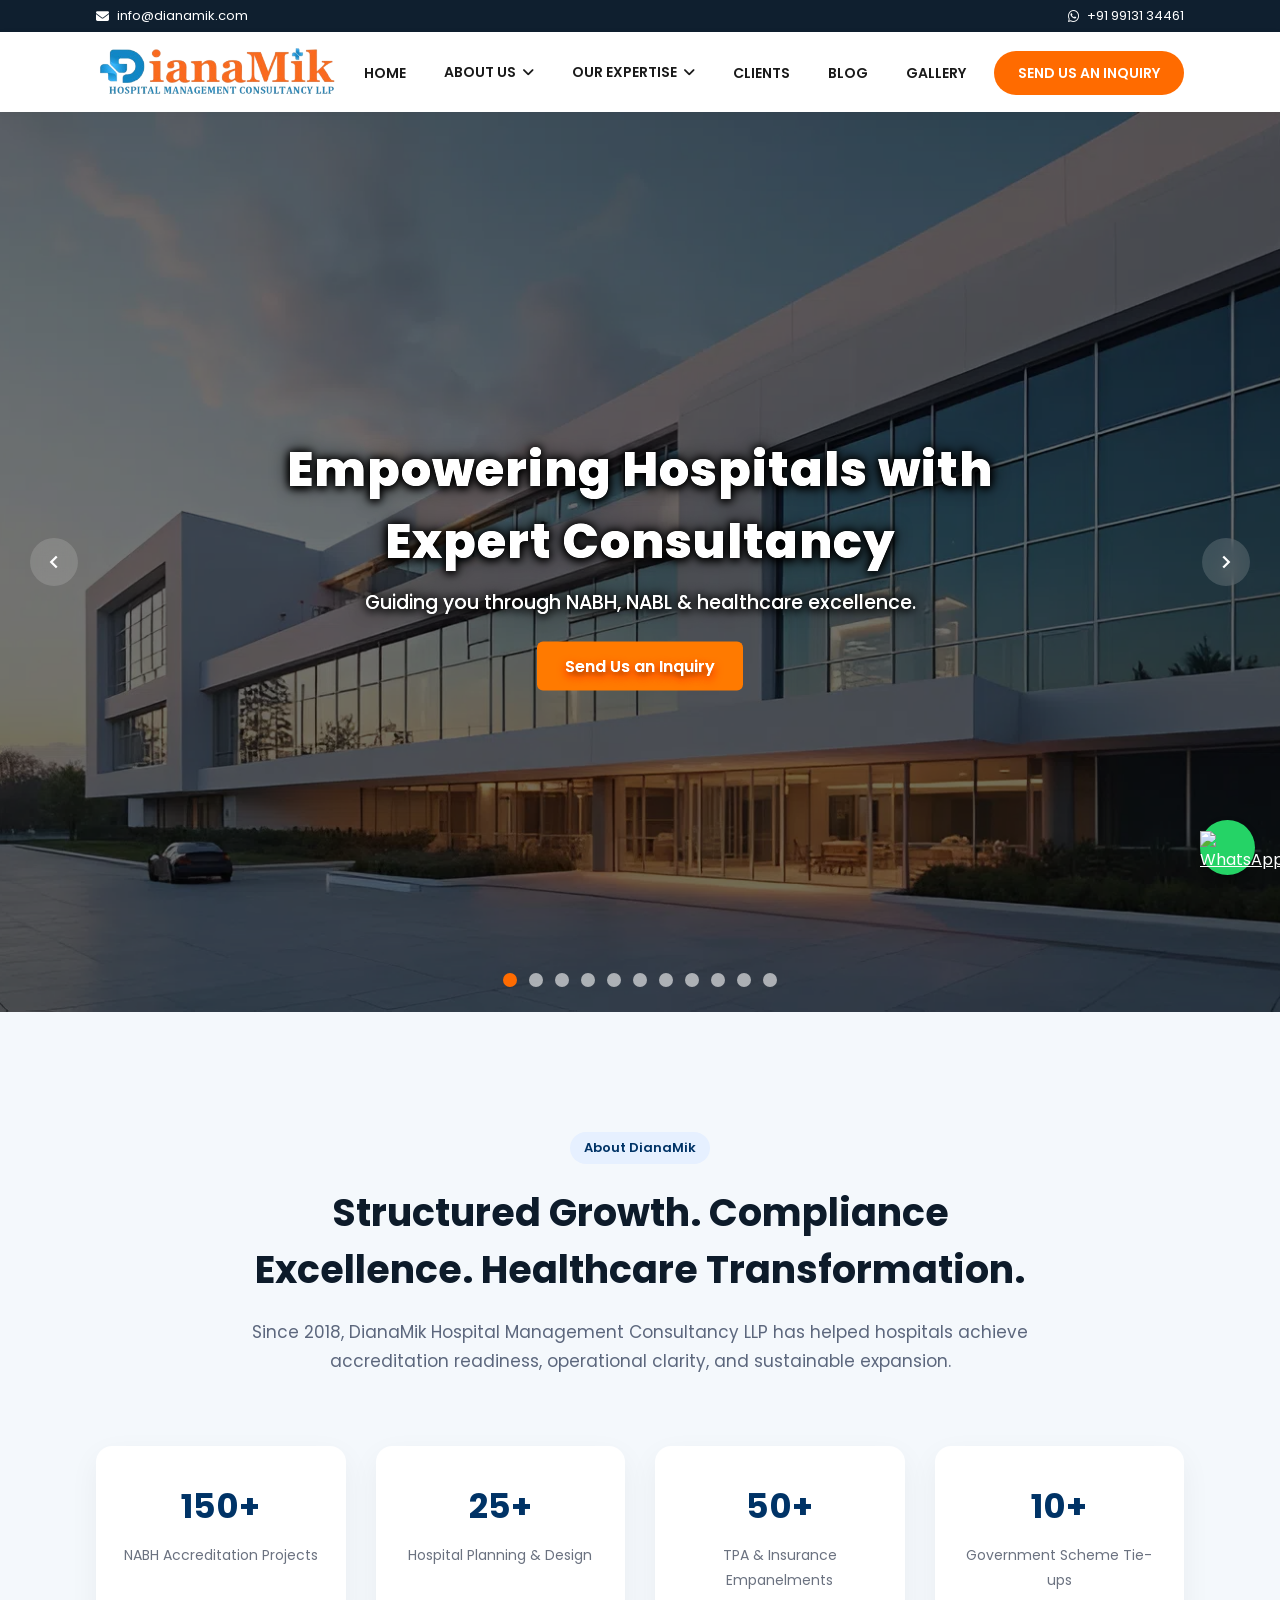
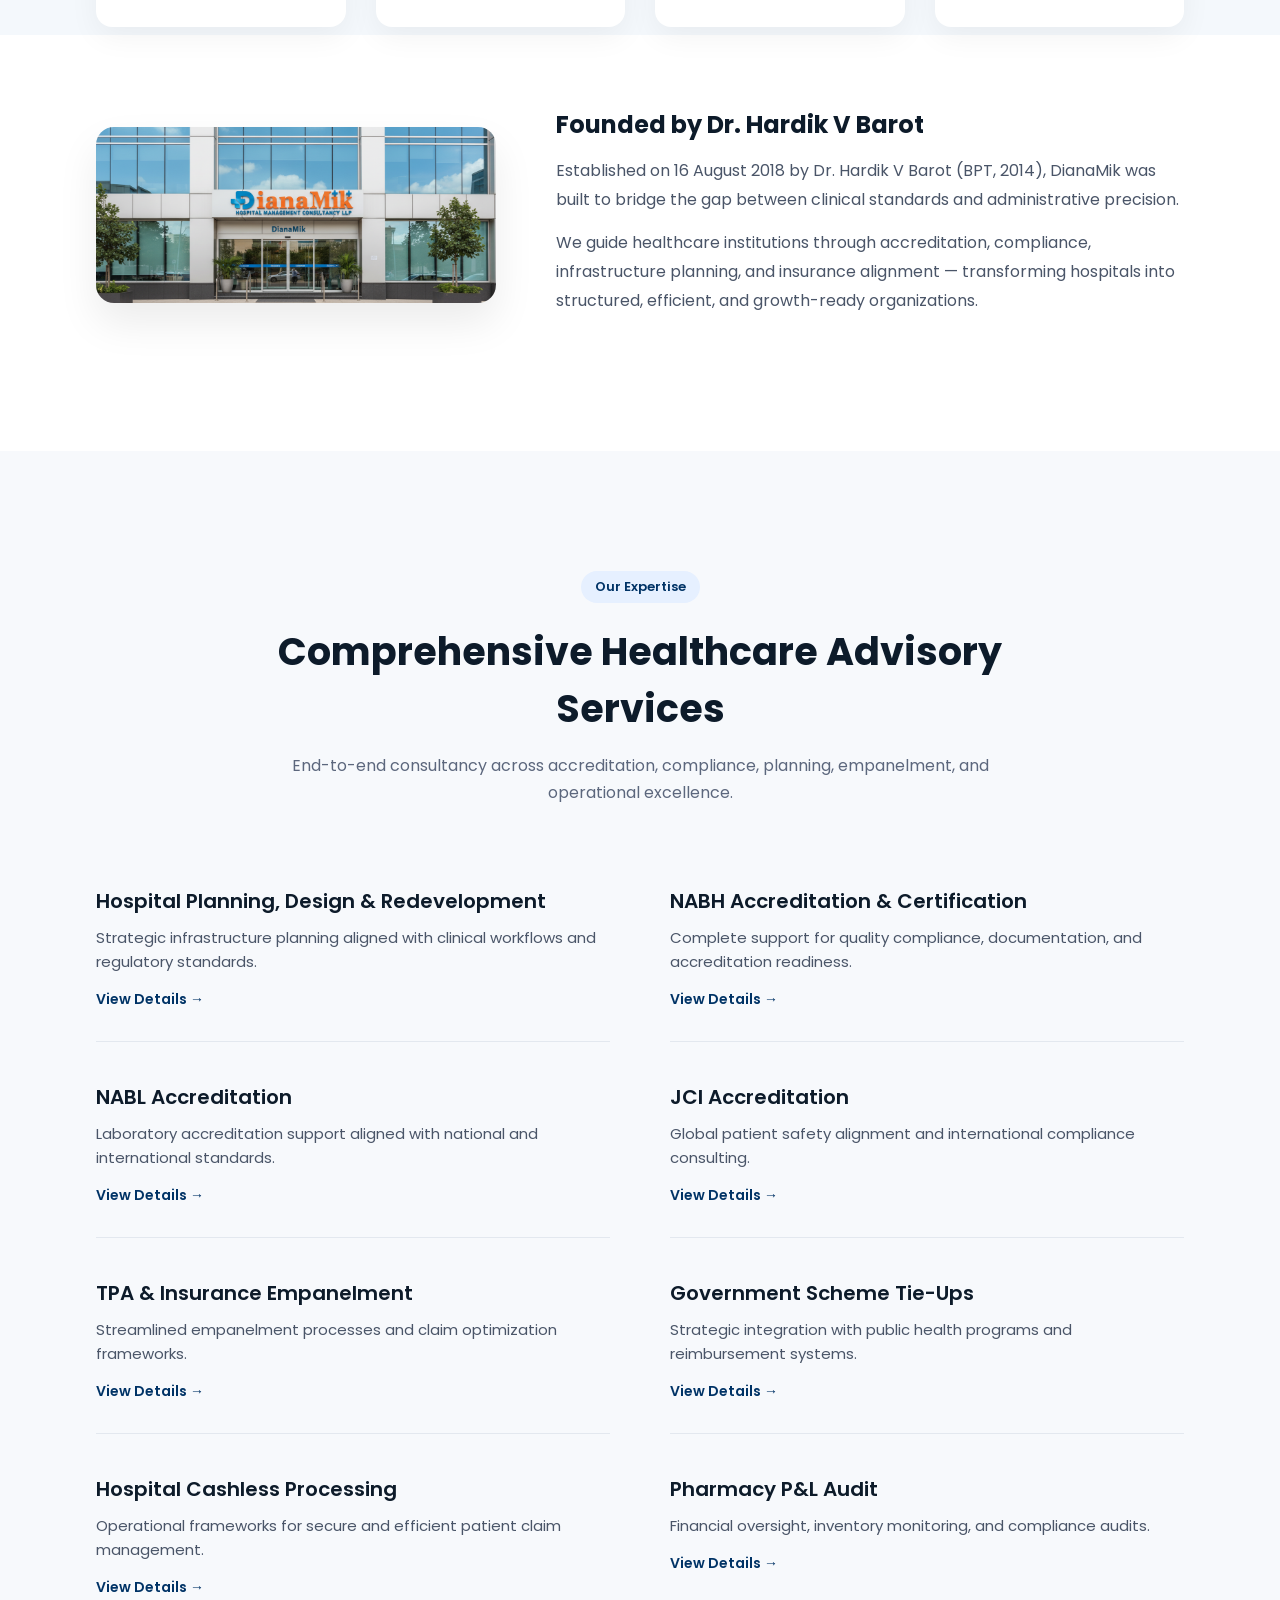
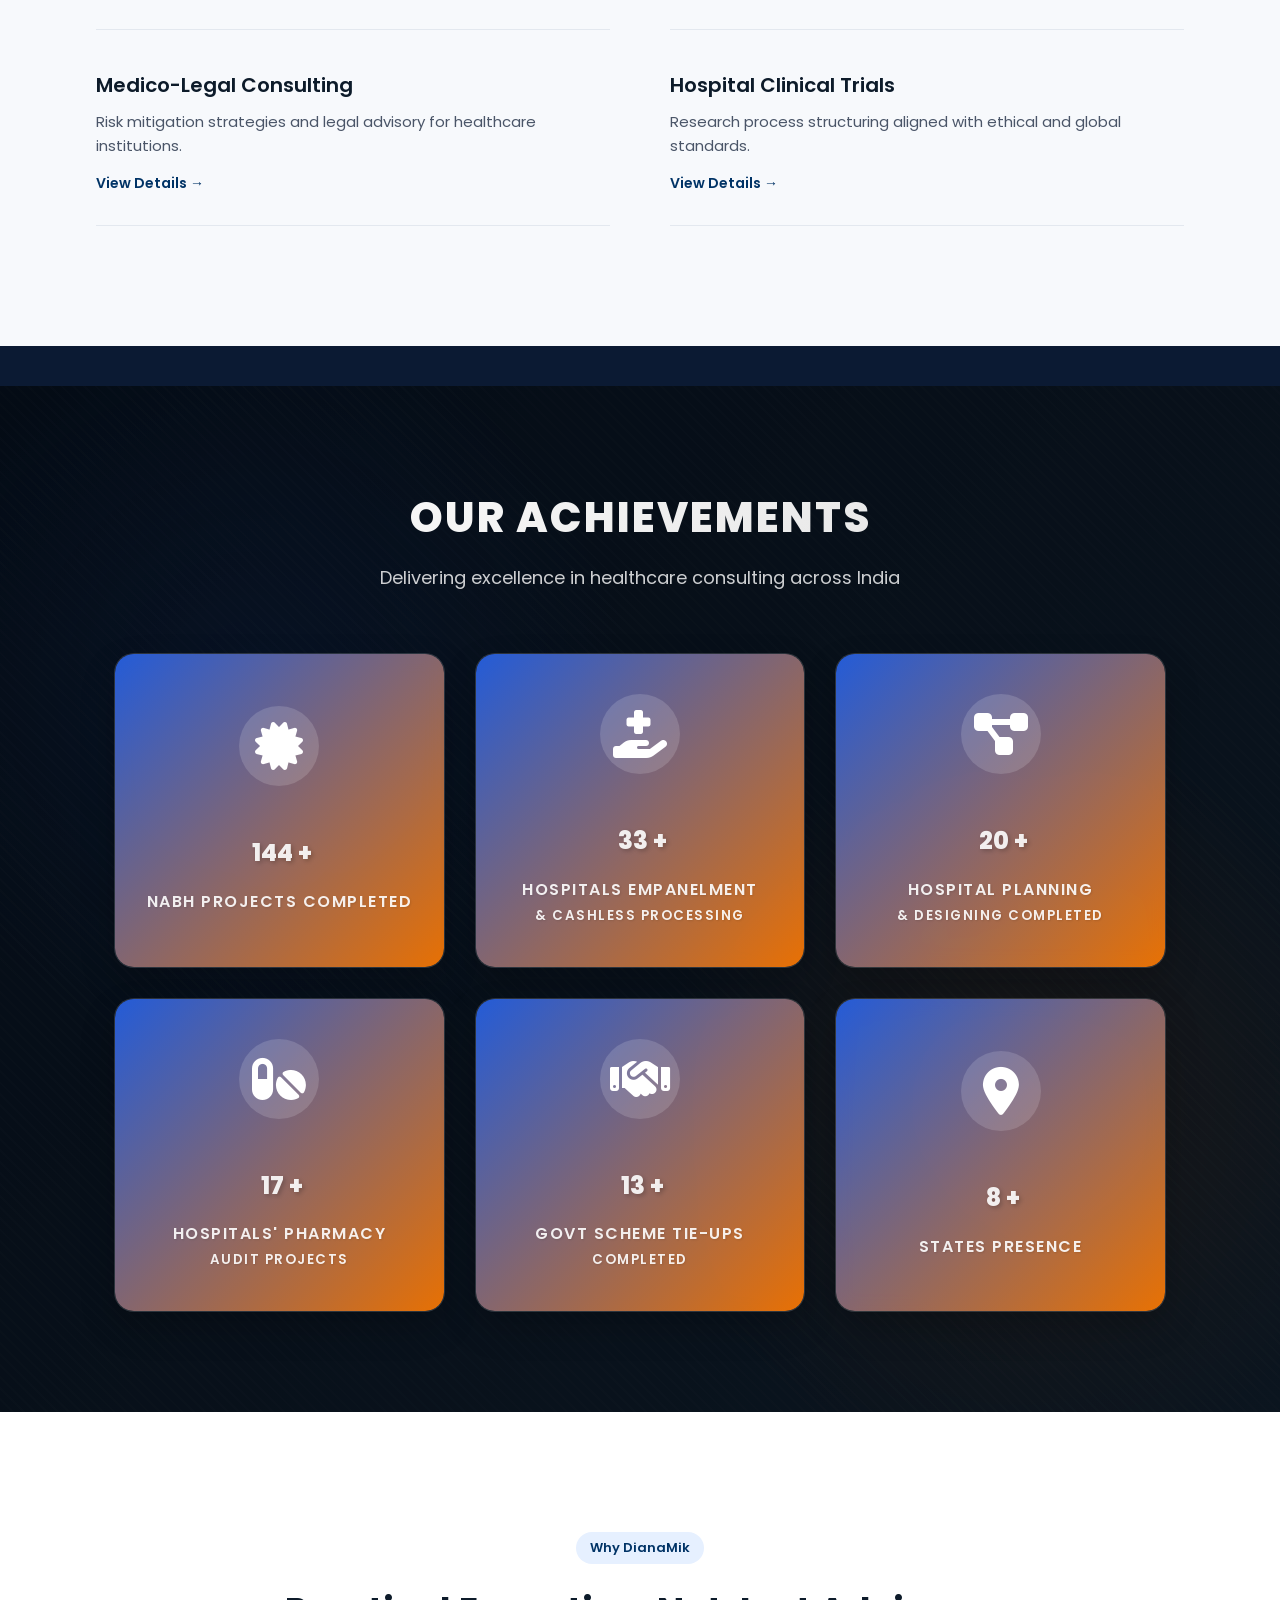
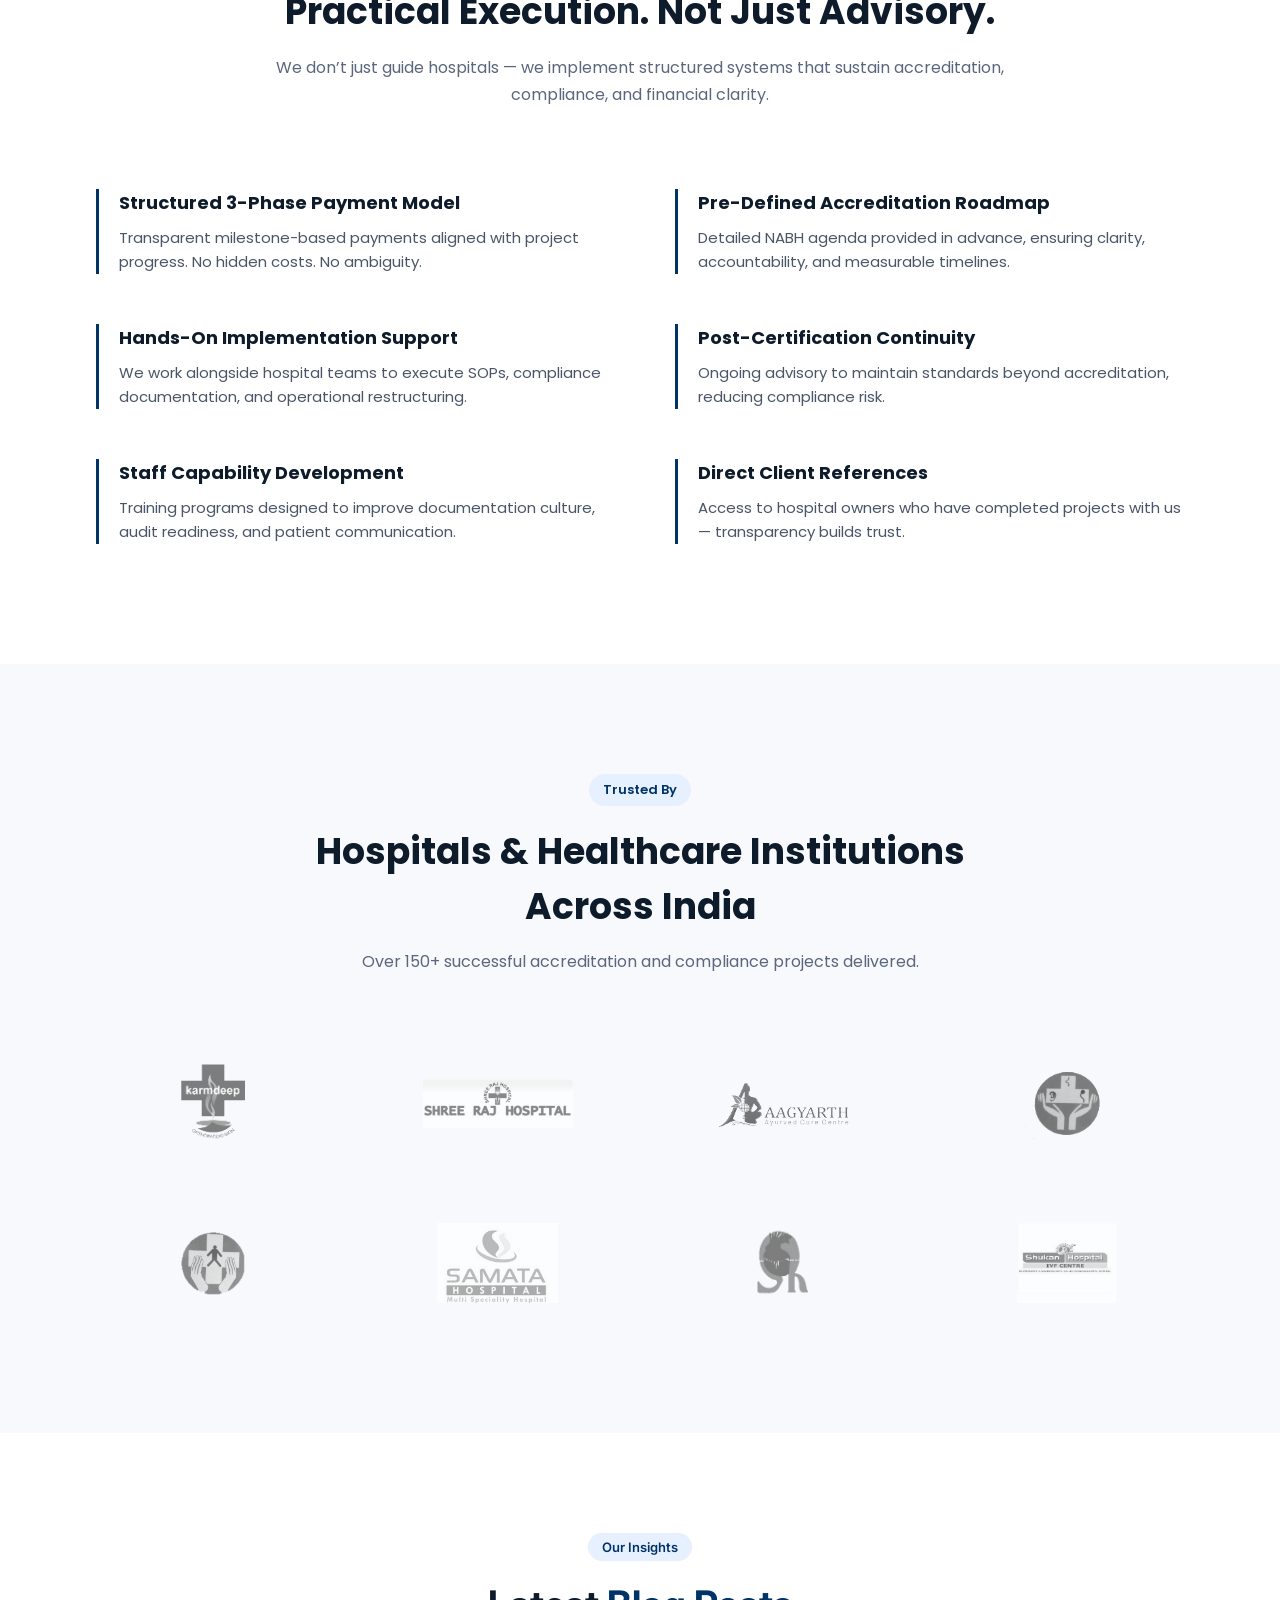
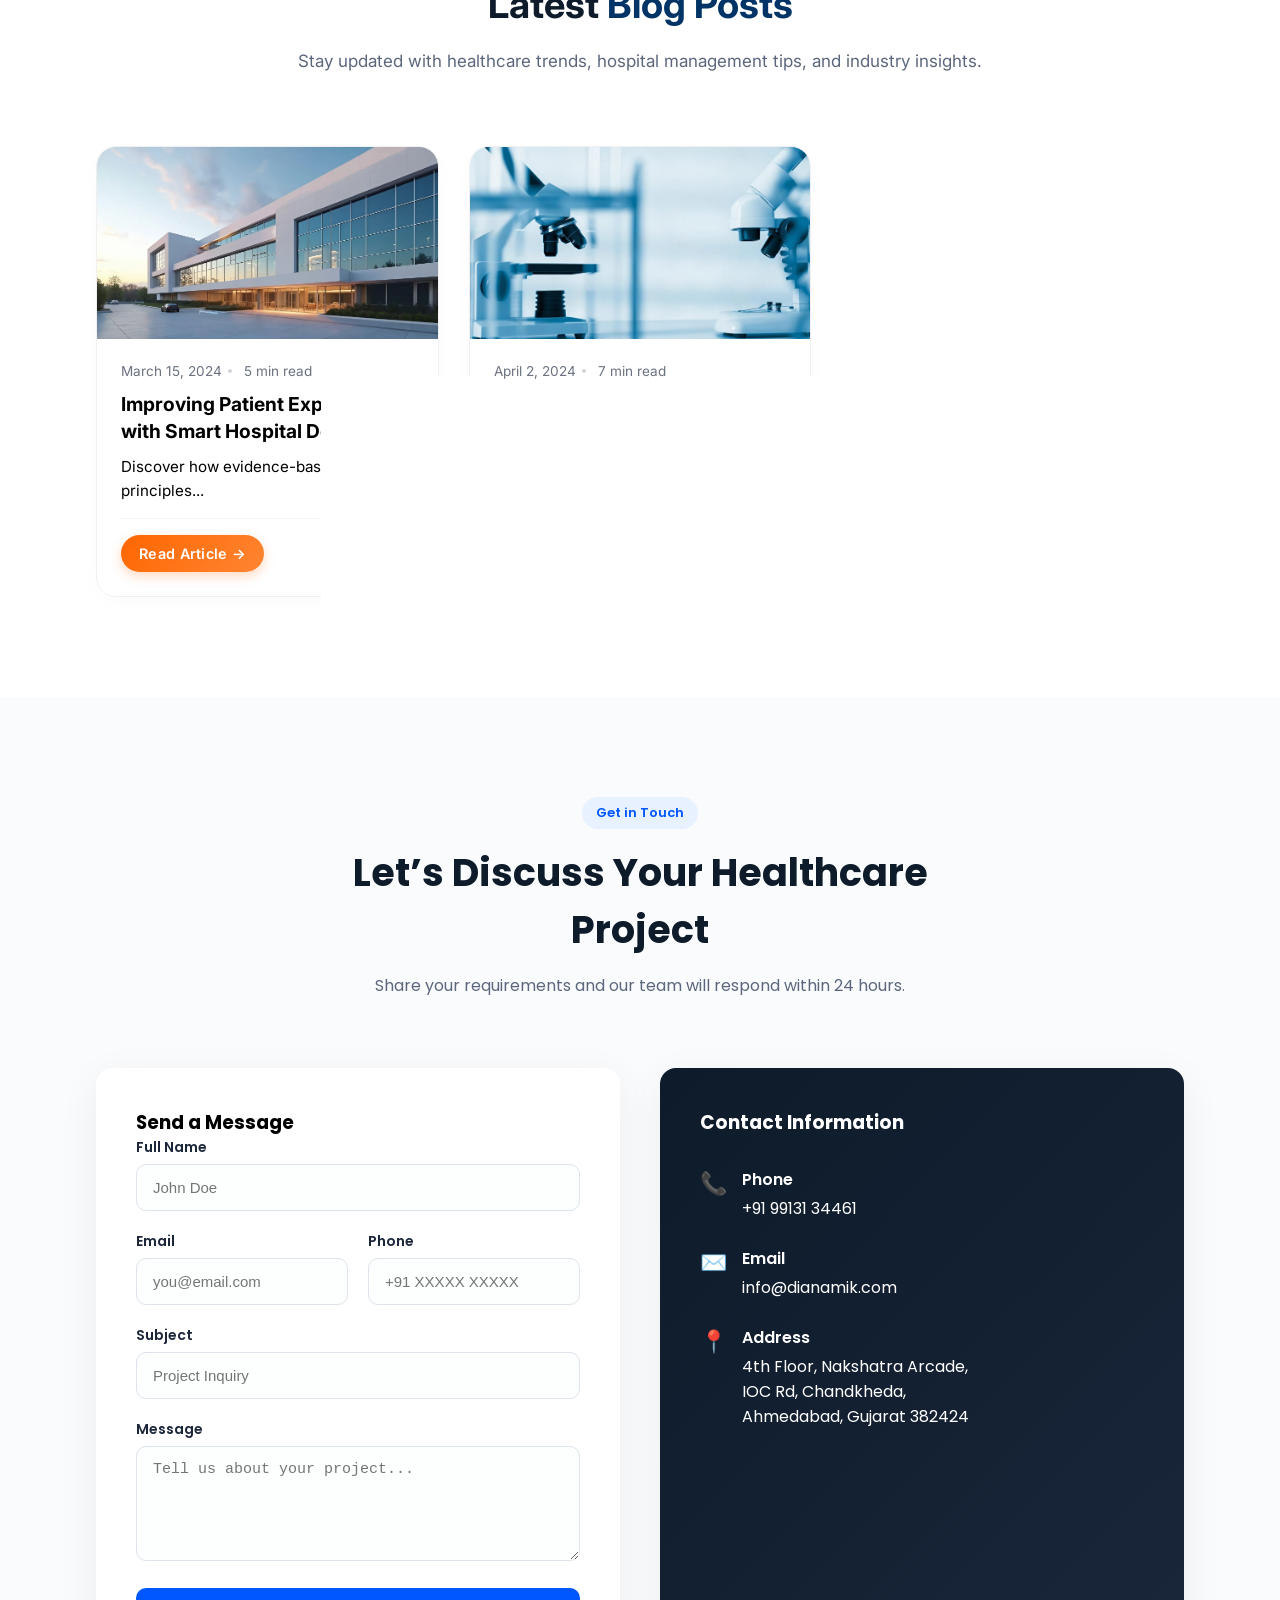
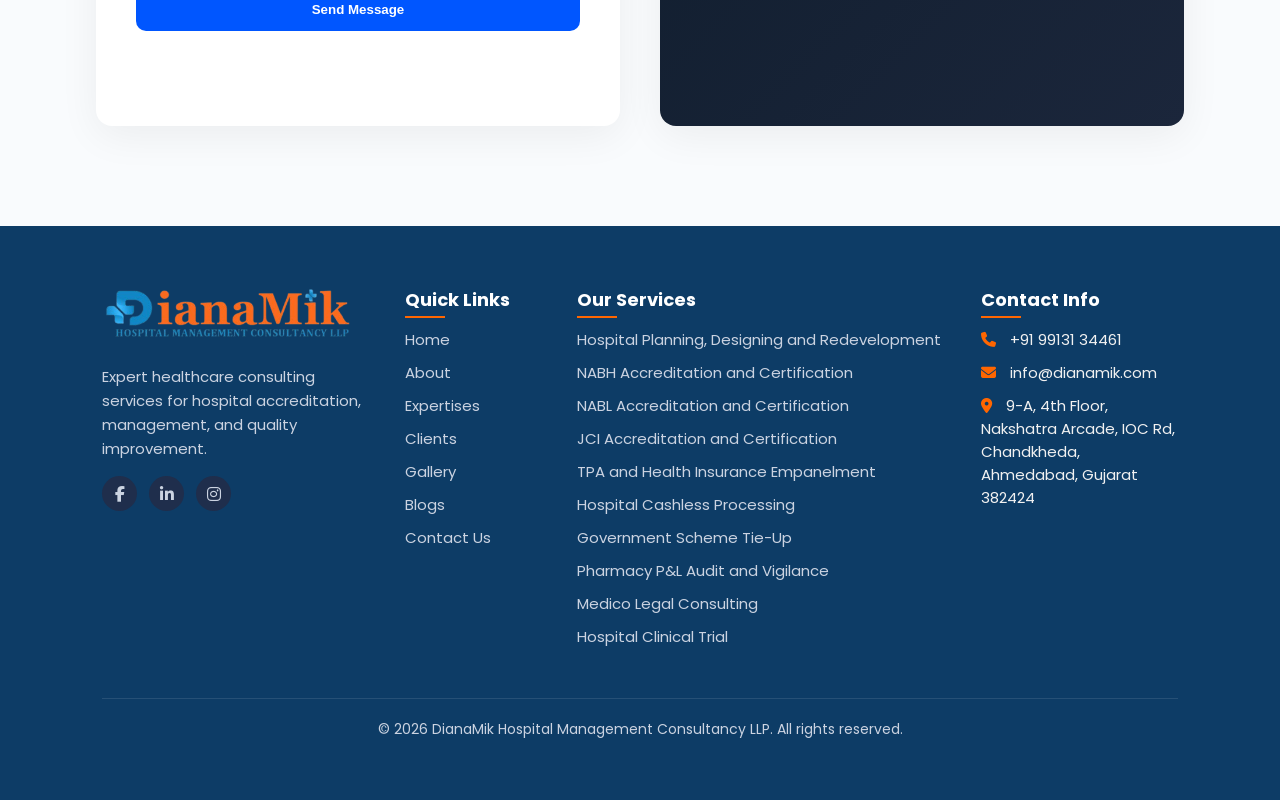
==== index.html @ c2e87a4a "Updated index page" ====
<!doctype html>
<html lang="en">
  <head>
    <meta charset="UTF-8" />
    <meta name="viewport" content="width=device-width, initial-scale=1.0" />
    <link rel="icon" href="/favicon.ico" type="image/x-icon" />
    <link rel="shortcut icon" href="/favicon.ico" type="image/x-icon" />
    <link
      rel="stylesheet"
      href="https://cdnjs.cloudflare.com/ajax/libs/font-awesome/6.5.0/css/all.min.css"
    />
    <link
      href="https://fonts.googleapis.com/css2?family=Poppins:wght@400;500;600;700&display=swap"
      rel="stylesheet"
    />
    <meta
      name="google-site-verification"
      content="hjPPfsufkdVc0oUmcM6pSOEGOercl4xmWrKffnETgek"
    />
    <title>NABH/NABL & Hospital Planning Consultancy</title>
    <meta
      name="description"
      content="DianaMik Consultancy provides expert NABH & NABL accreditation support, hospital planning, and healthcare quality consultancy services across India."
    />
    <link rel="stylesheet" href="./css/style.css" />
    <link rel="stylesheet" href="./blogs/blogs.css" />

    <script type="application/ld+json">
      {
        "@context": "https://schema.org",
        "@type": "Organization",
        "name": "DianaMik Consultancy",
        "url": "https://dianamik.com",
        "logo": "https://dianamik.com/favicon.ico"
      }
    </script>
  </head>

  <body>
    <!-- Preloader Section -->
    <div id="preloader">
      <img src="/assets/images/dianamik_logo.png" alt="Loading..." />
    </div>

    <div id="header"></div>

    <!-- Hero Section -->
    <section class="hero">
      <div class="hero-slider">
        <!-- Slide 1 -->
        <div
          class="slide active"
          style="background-image: url(&quot;/assets/images/1.png&quot;)"
        >
          <div class="hero-content">
            <h1>Empowering Hospitals with Expert Consultancy</h1>
            <p>Guiding you through NABH, NABL & healthcare excellence.</p>
            <a href="#contact" class="hero-btn">Send Us an Inquiry</a>
          </div>
        </div>

        <!-- Slide 2 -->
        <div
          class="slide"
          style="background-image: url(&quot;/assets/images/2.jpg&quot;)"
        >
          <div class="hero-content">
            <h1>Hospital Planning, Design and Redevelopment</h1>
            <p>
              Creating modern, efficient, and patient-centric hospital
              infrastructure.
            </p>
          </div>
        </div>

        <!-- Slide 3 -->
        <div
          class="slide"
          style="background-image: url(&quot;/assets/images/4.jpg&quot;)"
        >
          <div class="hero-content">
            <h1>NABH Accreditation and Certification</h1>
            <p>
              Guiding hospitals to achieve NABH standards for quality healthcare
              delivery.
            </p>
          </div>
        </div>

        <!-- Slide 4 -->
        <div
          class="slide"
          style="background-image: url(&quot;/assets/images/3.png&quot;)"
        >
          <div class="hero-content">
            <h1>NABL Accreditation and Certification</h1>
            <p>
              Assisting laboratories in obtaining NABL certification for
              reliable diagnostics.
            </p>
          </div>
        </div>

        <!-- Slide 5 -->
        <div
          class="slide"
          style="background-image: url(&quot;/assets/images/5.png&quot;)"
        >
          <div class="hero-content">
            <h1>JCI Accreditation and Certification</h1>
            <p>
              Helping healthcare institutions meet international JCI
              accreditation standards.
            </p>
          </div>
        </div>

        <!-- Slide 6 -->
        <div
          class="slide"
          style="background-image: url(&quot;/assets/images/6.jpg&quot;)"
        >
          <div class="hero-content">
            <h1>TPA and Health Insurance Empanelment</h1>
            <p>
              Connecting hospitals with TPAs and insurance companies for
              cashless services.
            </p>
          </div>
        </div>

        <!-- Slide 7 -->
        <div
          class="slide"
          style="background-image: url(&quot;/assets/images/7.jpg&quot;)"
        >
          <div class="hero-content">
            <h1>Hospital Cashless Processing</h1>
            <p>
              Streamlining cashless claim procedures for faster patient billing
              and clearance.
            </p>
          </div>
        </div>

        <!-- Slide 8 -->
        <div
          class="slide"
          style="background-image: url(&quot;/assets/images/8.jpg&quot;)"
        >
          <div class="hero-content">
            <h1>Government Scheme Tie-Up</h1>
            <p>
              Supporting hospitals in enrolling under key government health
              programs.
            </p>
          </div>
        </div>

        <!-- Slide 9 -->
        <div
          class="slide"
          style="background-image: url(&quot;/assets/images/9.jpg&quot;)"
        >
          <div class="hero-content">
            <h1>Pharmacy P&L Audit and Vigilance</h1>
            <p>
              Enhancing pharmacy profitability through performance audits and
              compliance checks.
            </p>
          </div>
        </div>

        <!-- Slide 10 -->
        <div
          class="slide"
          style="background-image: url(&quot;/assets/images/10.jpg&quot;)"
        >
          <div class="hero-content">
            <h1>Medico Legal Consulting</h1>
            <p>
              Providing expert legal guidance to safeguard hospitals and
              practitioners.
            </p>
          </div>
        </div>

        <!-- Slide 11 -->
        <div
          class="slide"
          style="background-image: url(&quot;/assets/images/11.jpg&quot;)"
        >
          <div class="hero-content">
            <h1>Hospital Clinical Trial</h1>
            <p>
              Assisting in setting up and managing ethical, compliant clinical
              trials.
            </p>
          </div>
        </div>
      </div>

      <!-- Arrows -->
      <button class="nav-arrow left" aria-label="Previous Slide">
        <svg viewBox="0 0 24 24">
          <path d="M15 18L9 12L15 6" />
        </svg>
      </button>

      <button class="nav-arrow right" aria-label="Next Slide">
        <svg viewBox="0 0 24 24">
          <path d="M9 18L15 12L9 6" />
        </svg>
      </button>

      <!-- Dots -->
      <div class="slider-dots"></div>
    </section>

    <!-- About Section -->
    <section id="about" class="about">
      <div class="container">
        <!-- Header -->
        <div class="about__header">
          <span class="about__badge">About DianaMik</span>
          <h2>
            Structured Growth. Compliance Excellence. Healthcare Transformation.
          </h2>
          <p>
            Since 2018, DianaMik Hospital Management Consultancy LLP has helped
            hospitals achieve accreditation readiness, operational clarity, and
            sustainable expansion.
          </p>
        </div>

        <!-- Stats Row -->
        <div class="about__stats">
          <div class="stat">
            <h3>150+</h3>
            <span>NABH Accreditation Projects</span>
          </div>
          <div class="stat">
            <h3>25+</h3>
            <span>Hospital Planning & Design</span>
          </div>
          <div class="stat">
            <h3>50+</h3>
            <span>TPA & Insurance Empanelments</span>
          </div>
          <div class="stat">
            <h3>10+</h3>
            <span>Government Scheme Tie-ups</span>
          </div>
        </div>

        <!-- Founder + Story -->
        <div class="about__story">
          <div class="about__image">
            <img
              src="/assets/images/hospital_sample1.png"
              alt="DianaMik Consultancy"
            />
          </div>

          <div class="about__text">
            <h3>Founded by Dr. Hardik V Barot</h3>
            <p>
              Established on 16 August 2018 by Dr. Hardik V Barot (BPT, 2014),
              DianaMik was built to bridge the gap between clinical standards
              and administrative precision.
            </p>

            <p>
              We guide healthcare institutions through accreditation,
              compliance, infrastructure planning, and insurance alignment —
              transforming hospitals into structured, efficient, and
              growth-ready organizations.
            </p>
          </div>
        </div>
      </div>
    </section>

    <!-- Our Expertise Section -->
    <section id="expertise" class="expertise">
      <div class="container">
        <div class="expertise__header">
          <span class="expertise__badge">Our Expertise</span>
          <h2>Comprehensive Healthcare Advisory Services</h2>
          <p>
            End-to-end consultancy across accreditation, compliance, planning,
            empanelment, and operational excellence.
          </p>
        </div>

        <div class="expertise__grid">
          <div class="expertise__item">
            <h3>Hospital Planning, Design & Redevelopment</h3>
            <p>
              Strategic infrastructure planning aligned with clinical workflows
              and regulatory standards.
            </p>
            <a href="/assets/expertises/hospital-planning.html">View Details</a>
          </div>

          <div class="expertise__item">
            <h3>NABH Accreditation & Certification</h3>
            <p>
              Complete support for quality compliance, documentation, and
              accreditation readiness.
            </p>
            <a href="/assets/expertises/nabh.html">View Details</a>
          </div>

          <div class="expertise__item">
            <h3>NABL Accreditation</h3>
            <p>
              Laboratory accreditation support aligned with national and
              international standards.
            </p>
            <a href="/assets/expertises/nabl-ser.html">View Details</a>
          </div>

          <div class="expertise__item">
            <h3>JCI Accreditation</h3>
            <p>
              Global patient safety alignment and international compliance
              consulting.
            </p>
            <a href="/assets/expertises/jci-services.html">View Details</a>
          </div>

          <div class="expertise__item">
            <h3>TPA & Insurance Empanelment</h3>
            <p>
              Streamlined empanelment processes and claim optimization
              frameworks.
            </p>
            <a href="/assets/expertises/tpa-services.html">View Details</a>
          </div>

          <div class="expertise__item">
            <h3>Government Scheme Tie-Ups</h3>
            <p>
              Strategic integration with public health programs and
              reimbursement systems.
            </p>
            <a href="/assets/expertises/govt-service.html">View Details</a>
          </div>

          <div class="expertise__item">
            <h3>Hospital Cashless Processing</h3>
            <p>
              Operational frameworks for secure and efficient patient claim
              management.
            </p>
            <a href="/assets/expertises/hospital-cashless.html">View Details</a>
          </div>

          <div class="expertise__item">
            <h3>Pharmacy P&L Audit</h3>
            <p>
              Financial oversight, inventory monitoring, and compliance audits.
            </p>
            <a href="/assets/expertises/pharma_pl.html">View Details</a>
          </div>

          <div class="expertise__item">
            <h3>Medico-Legal Consulting</h3>
            <p>
              Risk mitigation strategies and legal advisory for healthcare
              institutions.
            </p>
            <a href="/assets/expertises/medico-service.html">View Details</a>
          </div>

          <div class="expertise__item">
            <h3>Hospital Clinical Trials</h3>
            <p>
              Research process structuring aligned with ethical and global
              standards.
            </p>
            <a href="/assets/expertises/trials-service.html">View Details</a>
          </div>
        </div>
      </div>
    </section>

    <!-- Google Reviews Widget -->
    <section class="reviews-widget">
      <script
        src="https://static.elfsight.com/platform/platform.js"
        data-use-service-core
        defer
      ></script>
      <div class="elfsight-app-bd17cba7-579a-4615-8551-af8ca85a9ee5"></div>
    </section>

    <!-- Stats Section -->
    <section id="stats" class="stats-section">
      <div class="overlay"></div>
      <div class="container">
        <!-- ADD THIS: Section Title for better structure -->
        <div class="section-title">
          <h2>Our Achievements</h2>
          <p>Delivering excellence in healthcare consulting across India</p>
        </div>

        <div class="stats-grid">
          <div class="stat-box">
            <div class="icon"><i class="fas fa-certificate"></i></div>
            <h2>
              <span class="counter" data-target="150">0</span
              ><span class="suffix">+</span>
            </h2>
            <p>NABH Projects Completed</p>
          </div>

          <div class="stat-box">
            <div class="icon"><i class="fas fa-hand-holding-medical"></i></div>
            <h2>
              <span class="counter" data-target="50">0</span
              ><span class="suffix">+</span>
            </h2>
            <p>
              Hospitals Empanelment<br /><small>& Cashless Processing</small>
            </p>
          </div>

          <div class="stat-box">
            <div class="icon"><i class="fas fa-project-diagram"></i></div>
            <h2>
              <span class="counter" data-target="25">0</span
              ><span class="suffix">+</span>
            </h2>
            <p>Hospital Planning<br /><small>& Designing Completed</small></p>
          </div>

          <div class="stat-box">
            <div class="icon"><i class="fas fa-pills"></i></div>
            <h2>
              <span class="counter" data-target="20">0</span
              ><span class="suffix">+</span>
            </h2>
            <p>Hospitals' Pharmacy<br /><small>Audit Projects</small></p>
          </div>

          <div class="stat-box">
            <div class="icon"><i class="fas fa-handshake"></i></div>
            <h2>
              <span class="counter" data-target="15">0</span
              ><span class="suffix">+</span>
            </h2>
            <p>Govt Scheme Tie-ups<br /><small>Completed</small></p>
          </div>

          <div class="stat-box">
            <div class="icon"><i class="fas fa-map-marker-alt"></i></div>
            <h2>
              <span class="counter" data-target="8">0</span
              ><span class="suffix">+</span>
            </h2>
            <p>States Presence</p>
          </div>
        </div>
      </div>
    </section>

    <!-- Why Choose Us Section -->
    <section class="why">
      <div class="container">
        <!-- Header -->
        <div class="why__header">
          <span class="why__badge">Why DianaMik</span>
          <h2>Practical Execution. Not Just Advisory.</h2>
          <p>
            We don’t just guide hospitals — we implement structured systems that
            sustain accreditation, compliance, and financial clarity.
          </p>
        </div>

        <!-- Grid -->
        <div class="why__grid">
          <div class="why__item">
            <h3>Structured 3-Phase Payment Model</h3>
            <p>
              Transparent milestone-based payments aligned with project
              progress. No hidden costs. No ambiguity.
            </p>
          </div>

          <div class="why__item">
            <h3>Pre-Defined Accreditation Roadmap</h3>
            <p>
              Detailed NABH agenda provided in advance, ensuring clarity,
              accountability, and measurable timelines.
            </p>
          </div>

          <div class="why__item">
            <h3>Hands-On Implementation Support</h3>
            <p>
              We work alongside hospital teams to execute SOPs, compliance
              documentation, and operational restructuring.
            </p>
          </div>

          <div class="why__item">
            <h3>Post-Certification Continuity</h3>
            <p>
              Ongoing advisory to maintain standards beyond accreditation,
              reducing compliance risk.
            </p>
          </div>

          <div class="why__item">
            <h3>Staff Capability Development</h3>
            <p>
              Training programs designed to improve documentation culture, audit
              readiness, and patient communication.
            </p>
          </div>

          <div class="why__item">
            <h3>Direct Client References</h3>
            <p>
              Access to hospital owners who have completed projects with us —
              transparency builds trust.
            </p>
          </div>
        </div>
      </div>
    </section>

    <!-- Clients Section -->
    <section class="clients">
      <div class="container">
        <div class="clients__header">
          <span class="clients__badge">Trusted By</span>
          <h2>Hospitals & Healthcare Institutions Across India</h2>
          <p>
            Over 150+ successful accreditation and compliance projects
            delivered.
          </p>
        </div>

        <div class="clients__grid">
          <div class="clients__item">
            <img src="/assets/images/clients/client1.png" alt="Client 1" />
          </div>

          <div class="clients__item">
            <img src="/assets/images/clients/client2.png" alt="Client 2" />
          </div>

          <div class="clients__item">
            <img src="/assets/images/clients/client3.png" alt="Client 3" />
          </div>

          <div class="clients__item">
            <img src="/assets/images/clients/client4.png" alt="Client 4" />
          </div>

          <div class="clients__item">
            <img src="/assets/images/clients/client5.png" alt="Client 5" />
          </div>

          <div class="clients__item">
            <img src="/assets/images/clients/client6.png" alt="Client 6" />
          </div>

          <div class="clients__item">
            <img src="/assets/images/clients/client7.png" alt="Client 7" />
          </div>

          <div class="clients__item">
            <img src="/assets/images/clients/client8.png" alt="Client 8" />
          </div>
        </div>
      </div>
    </section>

    <!-- Blogs Section -->
    <section class="blog-section" id="blogs">
      <div class="container">
        <div class="blog__header">
          <span class="blog__badge">Our Insights</span>
          <h2>Latest <span>Blog Posts</span></h2>
          <p>
            Stay updated with healthcare trends, hospital management tips, and
            industry insights.
          </p>
        </div>

        <!-- Blog Grid - Pure blog listing without categories -->
        <div class="blog-grid" id="blog-grid"></div>
      </div>
    </section>

    <!-- Contact Section -->
    <section id="contact" class="contact">
      <div class="container">
        <!-- Header -->
        <div class="contact__header">
          <span class="contact__badge">Get in Touch</span>
          <h2 class="contact__title">Let’s Discuss Your Healthcare Project</h2>
          <p class="contact__subtitle">
            Share your requirements and our team will respond within 24 hours.
          </p>
        </div>

        <!-- Content Grid -->
        <div class="contact__grid">
          <!-- Form -->
          <div class="contact__card contact__form">
            <h3>Send a Message</h3>

            <form action="https://api.web3forms.com/submit" method="POST">
              <input
                type="hidden"
                name="access_key"
                value="YOUR_ACCESS_KEY_HERE"
              />
              <input type="hidden" name="redirect" value="/thankyou.html" />
              <input type="checkbox" name="botcheck" style="display: none" />

              <div class="form__group">
                <label>Full Name</label>
                <input
                  type="text"
                  name="name"
                  placeholder="John Doe"
                  required
                />
              </div>

              <div class="form__row">
                <div class="form__group">
                  <label>Email</label>
                  <input
                    type="email"
                    name="email"
                    placeholder="you@email.com"
                    required
                  />
                </div>
                <div class="form__group">
                  <label>Phone</label>
                  <input
                    type="tel"
                    name="phone"
                    placeholder="+91 XXXXX XXXXX"
                    required
                  />
                </div>
              </div>

              <div class="form__group">
                <label>Subject</label>
                <input
                  type="text"
                  name="subject"
                  placeholder="Project Inquiry"
                  required
                />
              </div>

              <div class="form__group">
                <label>Message</label>
                <textarea
                  name="message"
                  rows="5"
                  placeholder="Tell us about your project..."
                  required
                ></textarea>
              </div>

              <button type="submit" class="btn-primary">Send Message</button>
            </form>
          </div>

          <!-- Info Panel -->
          <div class="contact__card contact__info">
            <h3>Contact Information</h3>

            <div class="info">
              <div class="info__item">
                <span class="info__icon">📞</span>
                <div>
                  <span class="info__label">Phone</span>
                  <p>+91 99131 34461</p>
                </div>
              </div>

              <div class="info__item">
                <span class="info__icon">✉️</span>
                <div>
                  <span class="info__label">Email</span>
                  <p>info@dianamik.com</p>
                </div>
              </div>

              <div class="info__item">
                <span class="info__icon">📍</span>
                <div>
                  <span class="info__label">Address</span>
                  <p>
                    4th Floor, Nakshatra Arcade,<br />
                    IOC Rd, Chandkheda,<br />
                    Ahmedabad, Gujarat 382424
                  </p>
                </div>
              </div>
            </div>

            <div class="contact__map">
              <iframe
                src="https://www.google.com/maps?q=4th%20Floor%2C%20Nakshatra%20Arcade%2C%20IOC%20Rd%2C%20Chandkheda%2C%20Ahmedabad%2C%20Gujarat%20382424&output=embed"
                loading="lazy"
              ></iframe>
            </div>
          </div>
        </div>
      </div>
    </section>

    <!-- Footer Section -->
    <footer class="footer">
      <div class="footer-container">
        <div class="footer-about">
          <img
            src="/assets/images/dianamik_logo.png"
            alt="DianaMik Logo"
            class="footer-logo"
          />
          <p>
            Expert healthcare consulting services for hospital accreditation,
            management, and quality improvement.
          </p>
          <div class="social-icons">
            <a href="https://www.facebook.com/dianamikhospitalmanagement/"
              ><i class="fab fa-facebook-f"></i
            ></a>
            <a
              href="https://www.linkedin.com/company/dhmc2018/?originalSubdomain=in"
              ><i class="fab fa-linkedin-in"></i
            ></a>
            <a href="https://www.instagram.com/dhm_consultancy/"
              ><i class="fab fa-instagram"></i
            ></a>
          </div>
        </div>

        <div class="footer-links">
          <h4>Quick Links</h4>
          <ul>
            <li><a href="/index.html">Home</a></li>
            <li><a href="/about/about.html">About</a></li>
            <li><a href="/about/about.html">Expertises</a></li>
            <li><a href="/about/clients.html">Clients</a></li>
            <li><a href="/gallery/gallery.html">Gallery</a></li>
            <li><a href="/blogs/blogs.html">Blogs</a></li>
            <li><a href="/contact/contact.html">Contact Us</a></li>
          </ul>
        </div>

        <div class="footer-services">
          <h4>Our Services</h4>
          <ul>
            <li>
              <a href="/assets/expertises/hospital-planning.html"
                >Hospital Planning, Designing and Redevelopment</a
              >
            </li>
            <li>
              <a href="/assets/expertises/nabh.html"
                >NABH Accreditation and Certification</a
              >
            </li>
            <li>
              <a href="/assets/expertises/nabl-ser.html"
                >NABL Accreditation and Certification</a
              >
            </li>
            <li>
              <a href="/assets/expertises/jci-services.html"
                >JCI Accreditation and Certification</a
              >
            </li>
            <li>
              <a href="/assets/expertises/tpa-services.html"
                >TPA and Health Insurance Empanelment</a
              >
            </li>
            <li>
              <a href="/assets/expertises/hospital-cashless.html"
                >Hospital Cashless Processing</a
              >
            </li>
            <li>
              <a href="/assets/expertises/govt-service.html"
                >Government Scheme Tie-Up</a
              >
            </li>
            <li>
              <a href="/assets/expertises/pharma_pl.html"
                >Pharmacy P&L Audit and Vigilance</a
              >
            </li>
            <li>
              <a href="/assets/expertises/medico-service.html"
                >Medico Legal Consulting</a
              >
            </li>
            <li>
              <a href="/assets/expertises/trials-service.html"
                >Hospital Clinical Trial</a
              >
            </li>
          </ul>
        </div>

        <div class="footer-contact">
          <h4>Contact Info</h4>
          <ul>
            <li><i class="fas fa-phone-alt"></i> +91 99131 34461</li>
            <li><i class="fas fa-envelope"></i> info@dianamik.com</li>
            <li>
              <i class="fas fa-map-marker-alt"></i>
              9-A, 4th Floor, Nakshatra Arcade, IOC Rd, Chandkheda, Ahmedabad,
              Gujarat 382424
            </li>
          </ul>
        </div>
      </div>

      <div class="footer-bottom">
        <p>
          © 2026 DianaMik Hospital Management Consultancy LLP. All rights
          reserved.
        </p>
      </div>
    </footer>

    <!-- WhatsApp Floating Button -->
    <a
      href="https://wa.me/919913134461"
      class="whatsapp-float"
      target="_blank"
      title="Chat on WhatsApp"
    >
      <img
        src="https://upload.wikimedia.org/wikipedia/commons/6/6b/WhatsApp.svg"
        alt="WhatsApp"
      />
    </a>
    <script src="./js/script.js" defer></script>
    <script src="/js/blogsData.js" defer></script>
    <script src="/js/blogs.js" defer></script>
    <script src="/js/include.js" defer></script>
    <script src="/js/preloader.js" defer></script>
    <script src="/js/nav.js" defer></script>
  </body>
</html>
---- css/style.css ----
/* ====== RESET & BASE ====== */
* {
  margin: 0;
  padding: 0;
  box-sizing: border-box;
}

body {
  font-family: "Poppins", sans-serif;
}
/* ====== MODERN HOSPITAL MANAGEMENT STYLING ====== */
:root {
  --primary: #0e88c7;
  --primary-dark: #0a6ca0;
  --secondary: #ff6b00;
  --secondary-dark: #e55e00;
  --dark: #1a2b3c;
  --text-dark: #2c3e50;
  --text-light: #6c757d;
  --white: #ffffff;
  --light-bg: #f8fafc;
  --light-gray: #f1f5f9;
  --hover-bg: rgba(14, 136, 199, 0.05);
  --hover-bg-dark: rgba(14, 136, 199, 0.1);
  --shadow-sm:
    0 4px 6px -1px rgba(0, 0, 0, 0.1), 0 2px 4px -1px rgba(0, 0, 0, 0.06);
  --shadow-md:
    0 10px 15px -3px rgba(0, 0, 0, 0.1), 0 4px 6px -2px rgba(0, 0, 0, 0.05);
  --shadow-lg:
    0 20px 25px -5px rgba(0, 0, 0, 0.1), 0 10px 10px -5px rgba(0, 0, 0, 0.04);
  --transition: all 0.3s cubic-bezier(0.4, 0, 0.2, 1);
  --border-radius: 8px;
}
/* ========================= */
/*          TOP BAR          */
/* ========================= */

.top-bar {
  background: #0f1f2f;
  color: #fff;
  font-size: 13px;
  padding: 6px 0;
  position: sticky;
  top: 0;
  z-index: 1001;
}

.top-info {
  max-width: 1200px;
  margin: 0 auto;
  padding: 0 20px;
  display: flex;
  justify-content: space-between;
  gap: 30px;
}

.top-info span {
  display: flex;
  align-items: center;
  gap: 8px;
}

.top-info a {
  color: #fff;
  text-decoration: none;
}

/* ========================= */
/*        MAIN NAVBAR        */
/* ========================= */

.main-navbar {
  position: sticky;
  top: 0;
  z-index: 1002;
  background: #fff;
  box-shadow: 0 2px 8px rgba(0, 0, 0, 0.05);
}

.nav-container {
  max-width: 1200px;
  margin: 0 auto;
  padding: 0 20px;
  height: 80px;
  display: flex;
  align-items: center;
  justify-content: space-between;
}

/* Logo */

.logo {
  flex-shrink: 0;
}

.logo img {
  height: 55px;
  display: block;
}

/* ========================= */
/*         NAV LINKS         */
/* ========================= */

.nav-links {
  display: flex;
  align-items: center;
  gap: 18px;
  list-style: none;
  margin: 0;
  padding: 0;
}

.nav-links li {
  position: relative;
}

.nav-links a:not(.book-btn) {
  text-decoration: none;
  color: #1a1a1a;
  font-size: 14px;
  font-weight: 600;
  text-transform: uppercase;
  padding: 8px 10px;
  white-space: nowrap;
  border-radius: 6px;
}

.nav-links a:not(.book-btn):hover {
  background: #f3f6fa;
  color: #003366;
}

/* ========================= */
/*         CTA BUTTON        */
/* ========================= */

.book-btn {
  background: #ff6b00;
  color: #fff !important;
  border-radius: 24px;
  font-size: 14px;
  padding: 12px 24px;
  text-decoration: none;
  font-weight: 600;
  text-transform: uppercase;
}

.book-btn:hover {
  background: #00274d;
}

/* ========================= */
/*          DROPDOWN         */
/* ========================= */

.dropdown > a {
  display: flex;
  align-items: center;
  gap: 6px;
}

/* Hide by default */
.mega-menu {
  position: absolute;
  top: 100%;
  left: 0;
  background: #fff;
  padding: 20px;
  border-radius: 8px;
  box-shadow: 0 10px 30px rgba(0, 0, 0, 0.08);
  display: none;
  min-width: 240px;
  z-index: 999;
}

/* 2 column version */
.mega-menu.grid-2 {
  grid-template-columns: repeat(2, 1fr);
  gap: 30px;
  min-width: 520px;
}

/* Desktop hover */
@media (min-width: 993px) {
  .dropdown:hover .mega-menu {
    display: block;
  }

  .dropdown:hover .mega-menu.grid-2 {
    display: grid;
  }
}

.mega-menu a {
  display: block;
  font-size: 14px;
  padding: 6px 0;
  color: #333;
  text-decoration: none;
}

.mega-menu a:hover {
  color: #003366;
}

/* ========================= */
/*         HAMBURGER         */
/* ========================= */

.menu-toggle {
  display: none;
  flex-direction: column;
  gap: 5px;
  cursor: pointer;
}

.menu-toggle span {
  width: 26px;
  height: 3px;
  background: #333;
}

/* ========================= */
/*        MOBILE (<=992px)   */
/* ========================= */

@media (max-width: 1100px) {
  .menu-toggle {
    display: flex;
  }

  .nav-links {
    position: absolute;
    top: 100%;
    left: 0;
    width: 100%;
    background: #fff;
    flex-direction: column;
    padding: 20px;
    display: none;
    box-shadow: 0 10px 30px rgba(0, 0, 0, 0.08);
  }

  .nav-links.show-menu {
    display: flex;
  }

  .nav-links li {
    width: 100%;
  }

  .nav-links a {
    width: 100%;
    padding: 12px 0;
  }

  /* Disable hover dropdown */
  .dropdown:hover .mega-menu {
    display: none;
  }

  /* Mobile dropdown open via JS */
  .mega-menu,
  .mega-menu.grid-2 {
    position: static;
    box-shadow: none;
    padding: 10px 0 0 10px;
    min-width: 100%;
    display: none;
  }

  .dropdown.active .mega-menu {
    display: block;
  }

  .dropdown.active .mega-menu.grid-2 {
    display: block;
  }
}

.hero {
  position: relative;
  width: 100%;
  height: 100vh;
  overflow: hidden;
  z-index: 1;
}

/* Background video */
.bg-video {
  position: absolute;
  top: 0;
  left: 0;
  width: 100%;
  height: 100%;
  object-fit: cover;
  z-index: 0;
}

/* Dark overlay */
.overlay {
  position: absolute;
  top: 0;
  left: 0;
  width: 100%;
  height: 100%;
  background: rgba(0, 0, 0, 0.7);
  z-index: 1;
}

/* Slides container */
.hero-slider {
  position: relative;
  width: 100%;
  height: 100%;
  z-index: 1;
}

/* Each Slide */
.slide {
  position: absolute;
  top: 0;
  left: 0;
  width: 100%;
  height: 100%;
  background-size: cover;
  background-position: center;
  opacity: 0;
  visibility: hidden;
  transition:
    opacity 1s ease-in-out,
    visibility 1s ease-in-out;
}

.slide.active {
  opacity: 1;
  visibility: visible;
}

/* Content in each slide */
.hero-content {
  position: absolute;
  top: 50%;
  left: 50%;
  transform: translate(-50%, -50%);
  color: #ffffff;
  text-align: center;
  z-index: 1000;
  width: 90%;
  max-width: 800px;
  text-shadow: 0 4px 10px rgba(0, 0, 0, 0.9);
  opacity: 0;
  transform: translateY(30px);
  transition:
    opacity 1s ease,
    transform 1s ease;
}

.hero-content.active {
  opacity: 1;
  transform: translateY(0);
}

.hero-content h1 {
  font-size: 3rem;
  font-weight: 800;
  letter-spacing: 1px;
  margin-bottom: 10px;
  color: #fff;
  text-shadow: 0 4px 12px rgba(0, 0, 0, 1);
}

.hero-content p {
  font-size: 1.2rem;
  margin-bottom: 25px;
  color: #f0f0f0;
  font-weight: 500;
  text-shadow: 0 2px 8px rgba(0, 0, 0, 0.8);
}

.hero-btn {
  display: inline-block;
  background: #ff6600;
  color: #fff;
  padding: 12px 28px;
  border-radius: 6px;
  text-decoration: none;
  font-weight: 600;
  transition: all 0.3s ease;
  z-index: 10000;
}

.hero-btn:hover {
  background: #003366;
  transform: translateY(-3px);
}

/* Mobile */
@media (max-width: 768px) {
  .hero {
    height: 80vh;
  }
  .bg-video {
    display: none;
  }
  .hero-content h1 {
    font-size: 2rem;
  }
  .hero-content p {
    font-size: 1rem;
  }
}

/* ================= HERO NAVIGATION ================= */

.nav-arrow {
  position: absolute;
  top: 50%;
  transform: translateY(-50%);
  width: 48px;
  height: 48px;
  border-radius: 50%;
  border: none;
  cursor: pointer;
  z-index: 5;

  display: flex;
  align-items: center;
  justify-content: center;

  background: rgba(255, 255, 255, 0.15);
  backdrop-filter: blur(8px);
  transition: all 0.3s ease;
}

.nav-arrow svg {
  width: 22px;
  height: 22px;
  stroke: #ffffff;
  stroke-width: 2.5;
  fill: none;
  transition: 0.3s ease;
}

.nav-arrow:hover {
  background: #ff6b00;
  transform: translateY(-50%) scale(1.08);
}

.nav-arrow:hover svg {
  stroke: #ffffff;
}

.nav-arrow.left {
  left: 30px;
}

.nav-arrow.right {
  right: 30px;
}

/* Hide on small screens (recommended) */
@media (max-width: 768px) {
  .nav-arrow {
    display: none;
  }
}

/* Dots under hero */
.slider-dots {
  position: absolute;
  bottom: 25px;
  left: 50%;
  transform: translateX(-50%);
  display: flex;
  gap: 12px;
  z-index: 5;
}

.slider-dots .dot {
  width: 14px;
  height: 14px;
  border-radius: 50%;
  background: rgba(255, 255, 255, 0.6);
  cursor: pointer;
  transition: background 0.3s ease;
}

.slider-dots .dot.active {
  background: #ff6b00;
}

/* Optional: fade-in animation for slide text */
.slide.active .hero-content {
  animation: fadeInUp 1s ease forwards;
}

@keyframes fadeInUp {
  from {
    opacity: 0;
    transform: translate(-50%, -40%);
  }
  to {
    opacity: 1;
    transform: translate(-50%, -50%);
  }
}

/* Hero slide styling */
.hero .slide {
  width: 100%;
  height: 100vh;
  background-size: cover;
  background-position: center;
  background-repeat: no-repeat;
  position: absolute;
  top: 0;
  left: 0;
  transition: opacity 1s ease-in-out;
  opacity: 0.5;
  z-index: 99;
}

.hero .slide.active {
  opacity: 0.5;
  z-index: 99;
}
/* ===== ABOUT SECTION ===== */

.about {
  padding: 120px 0;
  background: linear-gradient(to bottom, #f4f8fc 60%, #ffffff 40%);
}

.container {
  width: 90%;
  max-width: 1200px;
  margin: auto;
}

/* Header */

.about__header {
  text-align: center;
  max-width: 800px;
  margin: 0 auto 70px;
}

.about__badge {
  display: inline-block;
  background: #e6f0ff;
  color: #003366;
  padding: 6px 14px;
  border-radius: 30px;
  font-size: 13px;
  font-weight: 600;
  margin-bottom: 20px;
}

.about__header h2 {
  font-size: 38px;
  font-weight: 700;
  color: #0d1b2a;
  margin-bottom: 20px;
}

.about__header p {
  font-size: 17px;
  color: #5c677d;
  line-height: 1.7;
}

/* Stats */

.about__stats {
  display: grid;
  grid-template-columns: repeat(4, 1fr);
  gap: 30px;
  margin-bottom: 80px;
}

.stat {
  background: #ffffff;
  padding: 35px 20px;
  border-radius: 16px;
  text-align: center;
  box-shadow: 0 10px 30px rgba(0, 0, 0, 0.05);
  transition: transform 0.3s ease;
}

.stat:hover {
  transform: translateY(-6px);
}

.stat h3 {
  font-size: 34px;
  color: #003366;
  margin-bottom: 10px;
}

.stat span {
  font-size: 14px;
  color: #6b7280;
}

/* Story Block */

.about__story {
  display: grid;
  grid-template-columns: 400px 1fr;
  gap: 60px;
  align-items: center;
}

.about__image img {
  width: 100%;
  border-radius: 18px;
  box-shadow: 0 20px 40px rgba(0, 0, 0, 0.08);
}

.about__text h3 {
  font-size: 24px;
  margin-bottom: 15px;
  color: #0d1b2a;
}

.about__text p {
  font-size: 16px;
  color: #4a5568;
  line-height: 1.8;
  margin-bottom: 15px;
}

/* Responsive */

@media (max-width: 992px) {
  .about__stats {
    grid-template-columns: repeat(2, 1fr);
  }

  .about__story {
    grid-template-columns: 1fr;
  }
}
/* ===== EXPERTISE SECTION ===== */

.expertise {
  padding: 120px 0;
  background: #f7f9fc;
}

.container {
  width: 90%;
  max-width: 1200px;
  margin: auto;
}

/* Header */

.expertise__header {
  text-align: center;
  max-width: 750px;
  margin: 0 auto 80px;
}

.expertise__badge {
  display: inline-block;
  background: #e6f0ff;
  color: #003366;
  padding: 6px 14px;
  border-radius: 30px;
  font-size: 13px;
  font-weight: 600;
  margin-bottom: 20px;
}

.expertise__header h2 {
  font-size: 38px;
  font-weight: 700;
  color: #0d1b2a;
  margin-bottom: 15px;
}

.expertise__header p {
  font-size: 16px;
  color: #5c677d;
  line-height: 1.7;
}

/* Grid */

.expertise__grid {
  display: grid;
  grid-template-columns: repeat(2, 1fr);
  gap: 40px 60px;
}

/* Items */

.expertise__item {
  padding-bottom: 30px;
  border-bottom: 1px solid #e3e8ef;
}

.expertise__item h3 {
  font-size: 20px;
  color: #0d1b2a;
  margin-bottom: 10px;
  font-weight: 600;
}

.expertise__item p {
  color: #4a5568;
  font-size: 15px;
  line-height: 1.6;
  margin-bottom: 12px;
}

.expertise__item a {
  color: #003366;
  font-weight: 600;
  font-size: 14px;
  text-decoration: none;
  position: relative;
}

.expertise__item a::after {
  content: " →";
  transition: transform 0.3s ease;
}

.expertise__item a:hover::after {
  transform: translateX(5px);
}

/* Responsive */

@media (max-width: 992px) {
  .expertise__grid {
    grid-template-columns: 1fr;
  }
}
/* ====== STATS SECTION - MODERN DESIGN ====== */
.stats-section {
  position: relative;
  background: linear-gradient(135deg, #0a1a2f 0%, #1a2f45 100%);
  color: #fff;
  text-align: center;
  padding: 100px 20px;
  overflow: hidden;
}

/* Animated Background Overlay */
.stats-section .overlay {
  position: absolute;
  top: 0;
  left: 0;
  width: 100%;
  height: 100%;
  background: rgba(6, 9, 24, 0.9);
  z-index: 1;
}

/* Abstract Pattern Overlay */
.stats-section::before {
  content: "";
  position: absolute;
  top: 0;
  left: 0;
  right: 0;
  bottom: 0;
  background-image:
    radial-gradient(
      circle at 20% 30%,
      rgba(38, 99, 235, 0.15) 0%,
      transparent 30%
    ),
    radial-gradient(
      circle at 80% 70%,
      rgba(255, 122, 0, 0.15) 0%,
      transparent 30%
    ),
    repeating-linear-gradient(
      45deg,
      rgba(255, 255, 255, 0.02) 0px,
      rgba(255, 255, 255, 0.02) 2px,
      transparent 2px,
      transparent 8px
    );
  z-index: 1;
  pointer-events: none;
}

.stats-section .container {
  position: relative;
  z-index: 2;
  max-width: 1300px;
  margin: 0 auto;
}

/* Section Title */
.stats-section .section-title {
  margin-bottom: 60px;
}

.stats-section .section-title h2 {
  font-size: 42px;
  font-weight: 800;
  margin-bottom: 15px;
  background: linear-gradient(135deg, #fff, #e0e0e0);
  -webkit-background-clip: text;
  -webkit-text-fill-color: transparent;
  background-clip: text;
  text-transform: uppercase;
  letter-spacing: 2px;
}

.stats-section .section-title p {
  font-size: 18px;
  color: rgba(255, 255, 255, 0.8);
  max-width: 700px;
  margin: 0 auto;
  line-height: 1.6;
}

/* Stats Grid - Modern Layout */
.stats-grid {
  display: grid;
  grid-template-columns: repeat(3, 1fr);
  gap: 30px;
  justify-items: center;
  align-items: stretch;
  max-width: 1200px;
  margin: 0 auto;
}

/* Modern Stat Box Design */
.stat-box {
  background: rgba(255, 255, 255, 0.05);
  backdrop-filter: blur(10px);
  border: 1px solid rgba(255, 255, 255, 0.1);
  width: 100%;
  max-width: 350px;
  padding: 40px 30px;
  border-radius: 20px;
  display: flex;
  flex-direction: column;
  justify-content: center;
  align-items: center;
  transition: all 0.4s cubic-bezier(0.175, 0.885, 0.32, 1.275);
  position: relative;
  overflow: hidden;
  box-shadow: 0 15px 35px rgba(0, 0, 0, 0.2);
}

/* Gradient Border Effect */
.stat-box::before {
  content: "";
  position: absolute;
  top: -2px;
  left: -2px;
  right: -2px;
  bottom: -2px;
  background: linear-gradient(135deg, #2663eb, #ff7a00, #2663eb);
  border-radius: 22px;
  opacity: 0;
  transition: opacity 0.4s ease;
  z-index: -1;
}

.stat-box:hover::before {
  opacity: 1;
}

/* Inner Background */
.stat-box::after {
  content: "";
  position: absolute;
  top: 0;
  left: 0;
  right: 0;
  bottom: 0;
  background: linear-gradient(
    135deg,
    rgba(38, 99, 235, 0.9),
    rgba(255, 122, 0, 0.9)
  );
  border-radius: 18px;
  z-index: -1;
  transition: all 0.4s ease;
}

.stat-box:hover::after {
  transform: scale(1.05);
  background: linear-gradient(135deg, #2663eb, #ff7a00);
}

/* Icon Container */
.stat-box .icon {
  font-size: 48px;
  margin-bottom: 20px;
  color: #fff;
  background: rgba(255, 255, 255, 0.15);
  width: 80px;
  height: 80px;
  display: flex;
  align-items: center;
  justify-content: center;
  border-radius: 50%;
  transition: all 0.4s ease;
  position: relative;
  z-index: 1;
}

.stat-box:hover .icon {
  transform: rotateY(360deg);
  background: rgba(255, 255, 255, 0.25);
  box-shadow: 0 0 30px rgba(255, 255, 255, 0.3);
}

/* Counter Number */
.stat-box h2 {
  font-size: 48px;
  font-weight: 800;
  margin: 10px 0;
  color: #fff;
  line-height: 1.2;
  position: relative;
  z-index: 1;
  text-shadow: 2px 2px 4px rgba(0, 0, 0, 0.2);
}

/* Plus/K Symbol */
.stat-box h2 span {
  font-size: 24px;
  margin-left: 5px;
  color: rgba(255, 255, 255, 0.9);
}

/* Label */
.stat-box p {
  font-size: 16px;
  font-weight: 600;
  color: rgba(255, 255, 255, 0.9);
  text-transform: uppercase;
  letter-spacing: 1.5px;
  margin: 5px 0 0;
  position: relative;
  z-index: 1;
  text-shadow: 1px 1px 2px rgba(0, 0, 0, 0.1);
}

/* Hover Effects */
.stat-box:hover {
  transform: translateY(-10px);
}

.stat-box:hover h2 {
  transform: scale(1.05);
}

.stat-box:hover p {
  letter-spacing: 2px;
}

/* Counter Animation */
@keyframes countUp {
  from {
    opacity: 0;
    transform: translateY(20px);
  }
  to {
    opacity: 1;
    transform: translateY(0);
  }
}

.stat-box h2 {
  animation: countUp 0.8s ease-out;
}

/* Responsive Design */
/* Large Desktop */
@media (min-width: 1400px) {
  .stats-section {
    padding: 120px 20px;
  }

  .stat-box {
    max-width: 380px;
    padding: 50px 35px;
  }

  .stat-box h2 {
    font-size: 56px;
  }
}

/* Desktop */
@media (max-width: 1200px) {
  .stats-grid {
    gap: 25px;
  }

  .stat-box {
    padding: 35px 25px;
  }

  .stat-box .icon {
    width: 70px;
    height: 70px;
    font-size: 40px;
  }

  .stat-box h2 {
    font-size: 42px;
  }
}

/* Tablet Landscape */
@media (max-width: 1024px) {
  .stats-section {
    padding: 80px 20px;
  }

  .stats-section .section-title h2 {
    font-size: 36px;
  }

  .stats-section .section-title p {
    font-size: 16px;
    padding: 0 20px;
  }

  .stat-box {
    padding: 30px 20px;
  }

  .stat-box h2 {
    font-size: 38px;
  }

  .stat-box p {
    font-size: 14px;
  }
}

/* Tablet Portrait */
@media (max-width: 768px) {
  .stats-grid {
    grid-template-columns: repeat(2, 1fr);
    gap: 20px;
    padding: 0 15px;
  }

  .stats-section .section-title h2 {
    font-size: 32px;
  }

  .stats-section .section-title p {
    font-size: 15px;
  }

  .stat-box {
    max-width: 100%;
    padding: 25px 15px;
  }

  .stat-box .icon {
    width: 60px;
    height: 60px;
    font-size: 32px;
    margin-bottom: 15px;
  }

  .stat-box h2 {
    font-size: 32px;
  }

  .stat-box h2 span {
    font-size: 18px;
  }

  .stat-box p {
    font-size: 13px;
    letter-spacing: 1px;
  }

  .stat-box:hover {
    transform: translateY(-5px);
  }
}

/* Mobile Landscape */
@media (max-width: 576px) {
  .stats-section {
    padding: 60px 15px;
  }

  .stats-section .section-title {
    margin-bottom: 40px;
  }

  .stats-section .section-title h2 {
    font-size: 28px;
    letter-spacing: 1px;
  }

  .stats-section .section-title p {
    font-size: 14px;
  }
}

/* Mobile Portrait */
@media (max-width: 480px) {
  .stats-grid {
    grid-template-columns: 1fr;
    gap: 20px;
    max-width: 350px;
    margin: 0 auto;
  }

  .stat-box {
    width: 100%;
    padding: 30px 20px;
  }

  .stat-box .icon {
    width: 70px;
    height: 70px;
    font-size: 36px;
  }

  .stat-box h2 {
    font-size: 36px;
  }

  .stat-box p {
    font-size: 14px;
  }
}

/* Small Mobile */
@media (max-width: 360px) {
  .stats-section {
    padding: 40px 10px;
  }

  .stat-box {
    padding: 25px 15px;
  }

  .stat-box .icon {
    width: 60px;
    height: 60px;
    font-size: 30px;
  }

  .stat-box h2 {
    font-size: 30px;
  }

  .stat-box p {
    font-size: 12px;
  }
}

/* Touch Device Optimizations */
@media (hover: none) and (pointer: coarse) {
  .stat-box:hover {
    transform: none;
  }

  .stat-box:hover::before {
    opacity: 0;
  }

  .stat-box:hover .icon {
    transform: none;
  }

  .stat-box:active {
    transform: scale(0.98);
  }
}

/* Dark Mode Support */
@media (prefers-color-scheme: dark) {
  .stats-section {
    background: linear-gradient(135deg, #0a0f1a 0%, #1a1f2a 100%);
  }
}

/* Reduced Motion */
@media (prefers-reduced-motion: reduce) {
  .stat-box,
  .stat-box::before,
  .stat-box::after,
  .stat-box .icon,
  .stat-box h2,
  .stat-box p,
  .stats-section::before {
    transition: none !important;
    animation: none !important;
    transform: none !important;
  }
}

/* Accessibility */
.stat-box:focus-visible {
  outline: 3px solid #fff;
  outline-offset: 3px;
}

/* Print Styles */
@media print {
  .stats-section {
    background: none;
    color: #000;
    padding: 50px 20px;
  }

  .stat-box {
    border: 1px solid #ddd;
    box-shadow: none;
  }

  .stat-box::before,
  .stat-box::after,
  .stats-section::before {
    display: none;
  }
}

/* === GOOGLE REVIEWS SECTION === */
.google-reviews-section {
  background: linear-gradient(to right, #001a33, #002147); /* deep navy tone */
  padding: 100px 0;
  text-align: center;
  color: #fff;
}

.google-reviews-section .container {
  width: 85%;
  margin: 0 auto;
}

.google-reviews-section h2 {
  font-size: 2.4rem;
  color: #fff;
  margin-bottom: 15px;
  font-weight: 700;
}

.google-reviews-section .review-subtitle {
  font-size: 1.1rem;
  color: #d1e4ff;
  margin-bottom: 40px;
}

.google-reviews-section .review-subtitle span {
  color: #f36b21;
  font-weight: 600;
}

.reviews-widget {
  width: 90%;
  max-width: 1200px;
  margin: 0 auto;
  background: transparent;
  border-radius: 16px;
  padding: 20px 0;
}

/* Elfsight override fixes */
.reviews-widget .elfsight-app {
  background: transparent !important;
  box-shadow: none !important;
}

.reviews-widget iframe {
  border: none !important;
  width: 100% !important;
}

.elfsight-app .eapps-google-reviews-widget {
  padding: 20px 0 !important;
}

.elfsight-app .eapps-widget-toolbar {
  bottom: -10px !important;
}

/* Mobile optimization */
@media (max-width: 768px) {
  .google-reviews-section h2 {
    font-size: 2rem;
  }
  .reviews-widget {
    width: 95%;
  }
}
/* ===== WHY SECTION ===== */

.why {
  padding: 120px 0;
  background: #ffffff;
}

.container {
  width: 90%;
  max-width: 1100px;
  margin: auto;
}

/* Header */

.why__header {
  text-align: center;
  max-width: 750px;
  margin: 0 auto 80px;
}

.why__badge {
  display: inline-block;
  background: #e6f0ff;
  color: #003366;
  padding: 6px 14px;
  border-radius: 30px;
  font-size: 13px;
  font-weight: 600;
  margin-bottom: 20px;
}

.why__header h2 {
  font-size: 36px;
  font-weight: 700;
  color: #0d1b2a;
  margin-bottom: 15px;
}

.why__header p {
  font-size: 16px;
  color: #5c677d;
  line-height: 1.7;
}

/* Grid */

.why__grid {
  display: grid;
  grid-template-columns: repeat(2, 1fr);
  gap: 50px 70px;
}

/* Items */

.why__item {
  border-left: 3px solid #003366;
  padding-left: 20px;
}

.why__item h3 {
  font-size: 18px;
  margin-bottom: 10px;
  color: #0d1b2a;
}

.why__item p {
  font-size: 15px;
  color: #4a5568;
  line-height: 1.6;
}

/* Responsive */

@media (max-width: 992px) {
  .why__grid {
    grid-template-columns: 1fr;
  }
}
/* ===== CLIENTS SECTION ===== */

.clients {
  padding: 110px 0;
  background: #f7f9fc;
}

.container {
  width: 90%;
  max-width: 1200px;
  margin: auto;
}

/* Header */

.clients__header {
  text-align: center;
  max-width: 750px;
  margin: 0 auto 70px;
}

.clients__badge {
  display: inline-block;
  background: #e6f0ff;
  color: #003366;
  padding: 6px 14px;
  border-radius: 30px;
  font-size: 13px;
  font-weight: 600;
  margin-bottom: 18px;
}

.clients__header h2 {
  font-size: 36px;
  font-weight: 700;
  color: #0d1b2a;
  margin-bottom: 15px;
}

.clients__header p {
  font-size: 16px;
  color: #5c677d;
}

/* Grid */

.clients__grid {
  display: grid;
  grid-template-columns: repeat(4, 1fr);
  gap: 40px 50px;
  align-items: center;
}

/* Items */

.clients__item {
  display: flex;
  justify-content: center;
  align-items: center;
  padding: 20px;
}

.clients__item img {
  max-width: 150px;
  max-height: 80px;
  filter: grayscale(100%);
  opacity: 0.7;
  transition: all 0.3s ease;
}

.clients__item:hover img {
  filter: grayscale(0%);
  opacity: 1;
}

/* Responsive */

@media (max-width: 992px) {
  .clients__grid {
    grid-template-columns: repeat(3, 1fr);
  }
}

@media (max-width: 768px) {
  .clients__grid {
    grid-template-columns: repeat(2, 1fr);
  }
}
/*==========BLOGS SECTION==========*/
.blogs {
  padding: 100px 0;
  text-align: center;
  background: #fff;
}

.blogs .section-subtitle {
  color: #f15a24;
  font-weight: 700;
  text-transform: uppercase;
  letter-spacing: 1px;
}

.blogs .section-title {
  font-size: 2.5rem;
  font-weight: 800;
  margin-top: 10px;
  color: #1a1a1a;
}

.blogs .section-desc {
  max-width: 700px;
  margin: 10px auto 50px;
  color: #555;
}

.blogs-grid {
  display: grid;
  grid-template-columns: repeat(auto-fit, minmax(420px, 1fr)); /* wider cards */
  gap: 2rem;
  justify-content: center;
  align-items: stretch;
  max-width: 1400px; /* allows more space */
  margin: 0 auto;
  padding: 40px 20px;
}

.blog-card {
  background: #fff;
  border-radius: 12px;
  box-shadow: 0 5px 20px rgba(0, 0, 0, 0.08);
  overflow: hidden;
  transition: all 0.3s ease;
  border-top: 4px solid transparent;
}

.blog-card:hover {
  transform: translateY(-10px);
  border-top: 4px solid #f15a24; /* same color as expertise hover */
  box-shadow: 0 10px 25px rgba(255, 107, 0, 0.25);
}

.blog-card img {
  width: 100%;
  height: 280px; /* increased height */
  object-fit: cover;
  border-top-left-radius: 10px;
  border-top-right-radius: 10px;
}

.blog-content {
  padding: 35px;
}

.blog-content h3 {
  font-size: 1.2rem;
  color: #000;
  font-weight: 700;
  margin-bottom: 10px;
  transition: color 0.3s ease;
}

.blog-card:hover .blog-content h3 {
  color: #002b5b; /* dark blue on hover */
}

.blog-content p {
  color: #000;
  font-size: 0.95rem;
  line-height: 1.6;
  margin-bottom: 15px;
}

.read-more {
  color: #000000;
  text-decoration: none;
  font-weight: 600;
  transition: all 0.3s ease;
}

.read-more:hover {
  background: #0056ff;
  color: #fff;
}
/* ==== READ MORE BUTTON ==== */
.read-more-btn-container {
  text-align: center;
  margin-top: 40px;
}

.read-more-btn {
  display: inline-block;
  background: #ff6600; /* Orange */
  color: #000; /* Black text */
  padding: 12px 35px;
  font-size: 16px;
  font-weight: 600;
  border-radius: 30px;
  text-decoration: none;
  transition: all 0.3s ease;
}

.read-more-btn:hover {
  background: #0056ff; /* Sky blue */
  color: #fff;
  transform: translateY(-3px);
} /* ===== CONTACT SECTION ===== */

.contact {
  padding: 100px 0;
  background: #f9fbfd;
}

.container {
  width: 90%;
  max-width: 1200px;
  margin: auto;
}

/* Header */
.contact__header {
  text-align: center;
  max-width: 700px;
  margin: 0 auto 70px;
}

.contact__badge {
  display: inline-block;
  background: #e8f1ff;
  color: #0056ff;
  padding: 6px 14px;
  border-radius: 30px;
  font-size: 13px;
  font-weight: 600;
  margin-bottom: 15px;
}

.contact__title {
  font-size: 38px;
  font-weight: 700;
  color: #0d1b2a;
  margin-bottom: 15px;
}

.contact__subtitle {
  color: #5c677d;
  font-size: 16px;
}

/* Grid */
.contact__grid {
  display: grid;
  grid-template-columns: 1fr 1fr;
  gap: 40px;
}

/* Cards */
.contact__card {
  background: #ffffff;
  border-radius: 16px;
  padding: 40px;
  box-shadow: 0 10px 40px rgba(0, 0, 0, 0.06);
}

/* FORM */
.form__group {
  margin-bottom: 20px;
}

.form__group label {
  display: block;
  font-size: 14px;
  font-weight: 600;
  margin-bottom: 6px;
  color: #1b263b;
}

.form__row {
  display: flex;
  gap: 20px;
}

.form__row .form__group {
  flex: 1;
}

input,
textarea {
  width: 100%;
  padding: 14px 16px;
  border-radius: 10px;
  border: 1px solid #dce3ea;
  font-size: 15px;
  transition: all 0.25s ease;
  background: #fdfefe;
}

input:focus,
textarea:focus {
  outline: none;
  border-color: #0056ff;
  box-shadow: 0 0 0 3px rgba(0, 86, 255, 0.1);
}

/* Button */
.btn-primary {
  width: 100%;
  padding: 14px;
  background: #0056ff;
  color: #fff;
  border: none;
  border-radius: 10px;
  font-weight: 600;
  cursor: pointer;
  transition: all 0.3s ease;
}

.btn-primary:hover {
  transform: translateY(-2px);
  box-shadow: 0 8px 20px rgba(0, 86, 255, 0.3);
}

/* INFO SIDE */
.contact__info {
  background: linear-gradient(135deg, #0d1b2a, #1b263b);
  color: #fff;
}

.contact__info h3 {
  margin-bottom: 30px;
}

.info__item {
  display: flex;
  gap: 15px;
  margin-bottom: 25px;
}

.info__item a {
  color: #fff;
  text-decoration: none;
  transition: color 0.3s ease;
}

.info__icon {
  font-size: 22px;
}

.info__label {
  font-weight: 600;
  display: block;
  margin-bottom: 4px;
}

/* Map */
.contact__map {
  margin-top: 30px;
  border-radius: 12px;
  overflow: hidden;
}

.contact__map iframe {
  width: 100%;
  height: 220px;
  border: 0;
}

/* Responsive */
@media (max-width: 992px) {
  .contact__grid {
    grid-template-columns: 1fr;
  }

  .form__row {
    flex-direction: column;
  }
}
/* ==========FOOTER==========*/
.footer {
  background-color: #0d3c66;
  color: #f1f1f1;
  padding: 60px 8%;
  font-family: "Poppins", sans-serif;
}

.footer-container {
  display: grid;
  grid-template-columns: 2fr 1fr 1fr 1.5fr;
  gap: 40px;
}

.footer-logo {
  width: 250px;
  margin-bottom: 15px;
}

.footer-about p {
  color: #cbd3e1;
  font-size: 15px;
  line-height: 1.6;
  margin-bottom: 15px;
}

.social-icons a {
  color: #fff;
  background-color: #1f2e4c;
  width: 35px;
  height: 35px;
  display: inline-flex;
  align-items: center;
  justify-content: center;
  border-radius: 50%;
  margin-right: 8px;
  transition: all 0.3s ease;
}

.footer-contact .fa-phone-alt {
  transform: scaleX(-1);
  display: inline-block; /* ensures transform applies properly */
}

.social-icons a:hover {
  background-color: #ff6600;
  color: #fff;
}

.footer h4 {
  font-size: 18px;
  margin-bottom: 15px;
  color: #fff;
  position: relative;
}

.footer h4::after {
  content: "";
  width: 40px;
  height: 2px;
  background: #ff6600;
  position: absolute;
  left: 0;
  bottom: -5px;
}

.footer ul {
  list-style: none;
  padding: 0;
  margin: 0;
}

.footer ul li {
  margin-bottom: 10px;
  font-size: 15px;
}

.footer a {
  color: #cbd3e1;
  text-decoration: none;
  transition: color 0.3s;
}

.footer a:hover {
  color: #4ac4ff;
}

.footer-contact i {
  color: #ff6600;
  margin-right: 10px;
}

.footer-bottom {
  text-align: center;
  margin-top: 40px;
  border-top: 1px solid rgba(255, 255, 255, 0.1);
  padding-top: 20px;
  font-size: 14px;
  color: #cbd3e1;
}

.footer-services ul li {
  white-space: nowrap; /* Keeps each item on one line */
  overflow: hidden; /* Hides overflow text if needed */
  text-overflow: ellipsis; /* Adds ... if text is too long */
}

@media (max-width: 992px) {
  .footer-container {
    grid-template-columns: 1fr 1fr;
  }
}

@media (max-width: 600px) {
  .footer-container {
    grid-template-columns: 1fr;
  }
  .footer {
    text-align: center;
  }
  .social-icons a {
    margin: 5px;
  }
}
html,
body {
  margin: 0;
  padding: 0;
  background-color: #0b1a33; /* same as footer */
}

footer {
  margin: 0;
  padding-bottom: 0;
}
body > *:last-child {
  margin-bottom: 0 !important;
}
.section-heading {
  font-size: 2.6rem;
  font-weight: 700;
  color: #000;
  text-transform: uppercase;
  text-align: center;
  margin-bottom: 60px;
  position: relative;
  letter-spacing: 0.5px;
}

.section-heading::after {
  content: "";
  width: 90px;
  height: 4px;
  background: #ff6600; /* same orange */
  display: block;
  margin: 12px auto 0;
  border-radius: 2px;
}
/* Remove unwanted bottom spacing */
body,
html {
  margin: 0;
  padding: 0;
}

/* Make sure footer sits flush to bottom */
footer {
  margin-bottom: 0;
  padding-bottom: 0;
}

/* Optional: remove extra space below contact section */
.contact-section {
  margin-bottom: 0 !important;
  padding-bottom: 0 !important;
}
/* WhatsApp Floating Button */
.whatsapp-float {
  position: fixed;
  width: 55px;
  height: 55px;
  bottom: 25px;
  right: 25px;
  background-color: #25d366;
  color: #fff;
  border-radius: 50%;
  text-align: center;
  box-shadow: 0 4px 8px rgba(0, 0, 0, 0.2);
  z-index: 9999;
  transition: all 0.3s ease;
}

.whatsapp-float img {
  width: 32px;
  margin-top: 11px;
}

.whatsapp-float:hover {
  background-color: #128c7e;
  transform: scale(1.1);
}
/* ======== Preloader ======== */
#preloader {
  position: fixed;
  top: 0;
  left: 0;
  width: 100%;
  height: 100%;
  background-color: #ffffff; /* match site background */
  display: flex;
  justify-content: center;
  align-items: center;
  z-index: 9999;
  transition:
    opacity 0.6s ease,
    visibility 0.6s ease;
}

#preloader img {
  width: 120px; /* adjust logo size */
  height: auto;
  animation: popup 1.4s ease-in-out infinite;
}

/* ======== Pop-up Down Animation ======== */
@keyframes popup {
  0%,
  100% {
    transform: translateY(0) scale(1);
  }
  50% {
    transform: translateY(-20px) scale(1.08);
  }
}

/* Fade out after load */
#preloader.hidden {
  opacity: 0;
  visibility: hidden;
}
/* === Improve Hero Text Visibility === */
.hero-content h1,
.hero-content p {
  color: #ffffff !important;
  text-shadow:
    0 0 12px rgba(0, 0, 0, 1),
    0 0 20px rgba(0, 0, 0, 0.9),
    0 2px 10px rgba(0, 0, 0, 1) !important;
}

.hero-content {
  filter: brightness(1.2);
}

/* Stronger overlay for better contrast */
.overlay {
  background: rgba(0, 0, 0, 0.55) !important;
}
/* -------- FIX HERO TEXT VISIBILITY COMPLETELY -------- */

/* Remove brightness fade from slides */
.hero .slide,
.slide {
  opacity: 1 !important;
}

/* Add a strong dark overlay on each slide */
.slide::before {
  content: "";
  position: absolute;
  top: 0;
  left: 0;
  width: 100%;
  height: 100%;
  background: rgba(
    0,
    0,
    0,
    0.55
  ) !important; /* adjust 0.55 → 0.6 or 0.65 if needed */
  z-index: 1;
}

/* Raise hero text above overlay */
.hero-content {
  position: relative;
  z-index: 5 !important;
}

/* Make text brighter, crisp & punchy */
.hero-content h1,
.hero-content p {
  color: #ffffff !important;
  text-shadow:
    0 0 10px rgba(0, 0, 0, 1),
    0 0 18px rgba(0, 0, 0, 0.9),
    0 2px 8px rgba(0, 0, 0, 1) !important;
}
---- blogs/blogs.css ----
@import url("https://fonts.googleapis.com/css2?family=Inter:wght@300;400;500;600;700&display=swap");

.blog-section {
  padding: 100px 0;
  background: #ffffff;
  font-family:
    "Inter",
    -apple-system,
    BlinkMacSystemFont,
    sans-serif;
}

.container {
  max-width: 1280px;
  margin: 0 auto;
  padding: 0 32px;
}
/* ========================= */
/*       BLOG HEADER         */
/* ========================= */

.blog__header {
  text-align: center;
  max-width: 800px;
  margin: 0 auto 70px auto;
  padding: 0 20px;
}

.blog__badge {
  display: inline-block;
  background: #e6f0ff;
  color: #003366;
  padding: 6px 14px;
  border-radius: 30px;
  font-size: 13px;
  font-weight: 600;
  margin-bottom: 20px;
}

.blog__header h2 {
  font-size: 38px;
  font-weight: 700;
  color: #0d1b2a;
  margin-bottom: 20px;
}

.blog__header h2 span {
  color: #003366; /* optional accent */
}

.blog__header p {
  font-size: 17px;
  color: #5c677d;
  line-height: 1.7;
}
/* ---------------- Blog Grid ---------------- */
.blog-grid {
  display: grid;
  grid-template-columns: repeat(3, 1fr);
  gap: 30px;
}

@media (max-width: 1024px) {
  .blog-grid {
    grid-template-columns: repeat(2, 1fr);
  }
}

@media (max-width: 640px) {
  .blog-grid {
    grid-template-columns: 1fr;
  }
}

/* ---------------- Blog Card ---------------- */
.blog-card {
  background: #ffffff;
  border-radius: 20px;
  overflow: hidden;
  transition: all 0.3s ease;
  display: flex;
  flex-direction: column;
  border: 1px solid #f0f0f0;
  box-shadow: 0 5px 20px rgba(0, 0, 0, 0.02);
}

.blog-card:hover {
  transform: translateY(-6px);
  box-shadow: 0 20px 30px -10px rgba(255, 102, 0, 0.15);
  border-color: rgba(255, 102, 0, 0.2);
}

/* Blog Image */
.blog-image-wrapper {
  position: relative;
  overflow: hidden;
  aspect-ratio: 16/9;
  background: #f9fafb;
}

.blog-image-wrapper img {
  width: 100%;
  height: 100%;
  object-fit: cover;
  transition: transform 0.5s ease;
}

.blog-card:hover .blog-image-wrapper img {
  transform: scale(1.05);
}

/* Blog Content */
.blog-content {
  padding: 24px;
  display: flex;
  flex-direction: column;
  flex-grow: 1;
  background: white;
}

.blog-meta {
  display: flex;
  gap: 16px;
  margin-bottom: 12px;
  font-size: 0.85rem;
  color: #6b7280;
}

.blog-date,
.blog-read-time {
  display: flex;
  align-items: center;
  position: relative;
}

.blog-date::after {
  content: "";
  width: 4px;
  height: 4px;
  background: #d1d5db;
  border-radius: 50%;
  position: absolute;
  right: -10px;
  top: 50%;
  transform: translateY(-50%);
}

.blog-read-time {
  margin-left: 6px;
}

.blog-title {
  font-size: 1.2rem;
  font-weight: 600;
  line-height: 1.4;
  margin-bottom: 12px;
}

.blog-title a {
  color: #111827;
  text-decoration: none;
  transition: color 0.2s ease;
  display: inline;
  background: linear-gradient(to right, #ff6600, #ff6600) no-repeat left bottom;
  background-size: 0% 2px;
  transition:
    background-size 0.3s ease,
    color 0.2s ease;
}

.blog-title a:hover {
  color: #ff6600;
  background-size: 100% 2px;
}

.blog-excerpt {
  color: #6b7280;
  font-size: 0.9rem;
  line-height: 1.6;
  margin-bottom: 20px;
  flex-grow: 1;
}

/* Blog Footer */
.blog-footer {
  margin-top: auto;
  border-top: 1px solid #f3f4f6;
  padding-top: 16px;
}
.read-more {
  display: inline-flex;
  align-items: center;
  gap: 8px;

  padding: 10px 18px;
  border-radius: 999px;

  background: linear-gradient(135deg, #ff6600, #ff8533);
  color: #ffffff;
  text-decoration: none;

  font-weight: 600;
  font-size: 0.9rem;
  letter-spacing: 0.3px;

  transition: all 0.25s ease;
  box-shadow: 0 4px 12px rgba(255, 102, 0, 0.25);
}

.read-more:hover {
  transform: translateY(-2px);
  box-shadow: 0 8px 18px rgba(255, 102, 0, 0.35);
}

.read-more:active {
  transform: translateY(0);
  box-shadow: 0 4px 10px rgba(255, 102, 0, 0.25);
}

.read-more svg {
  transition: transform 0.25s ease;
}

.read-more:hover svg {
  transform: translateX(4px);
}

/* ---------------- Responsive Adjustments ---------------- */
@media (max-width: 768px) {
  .blog-section {
    padding: 60px 0;
  }

  .container {
    padding: 0 20px;
  }

  .section-heading {
    font-size: 2rem;
  }

  .section-description {
    font-size: 1rem;
  }

  .blog-content {
    padding: 20px;
  }

  .blog-meta {
    font-size: 0.8rem;
  }

  .blog-title {
    font-size: 1.1rem;
  }
}

@media (max-width: 480px) {
  .blog-meta {
    flex-wrap: wrap;
    gap: 12px;
  }

  .blog-date::after {
    display: none;
  }
}

/* Optional: Subtle fade-in animation */
@keyframes fadeIn {
  from {
    opacity: 0;
    transform: translateY(20px);
  }
  to {
    opacity: 1;
    transform: translateY(0);
  }
}

.blog-card {
  animation: fadeIn 0.5s ease forwards;
  opacity: 0;
}
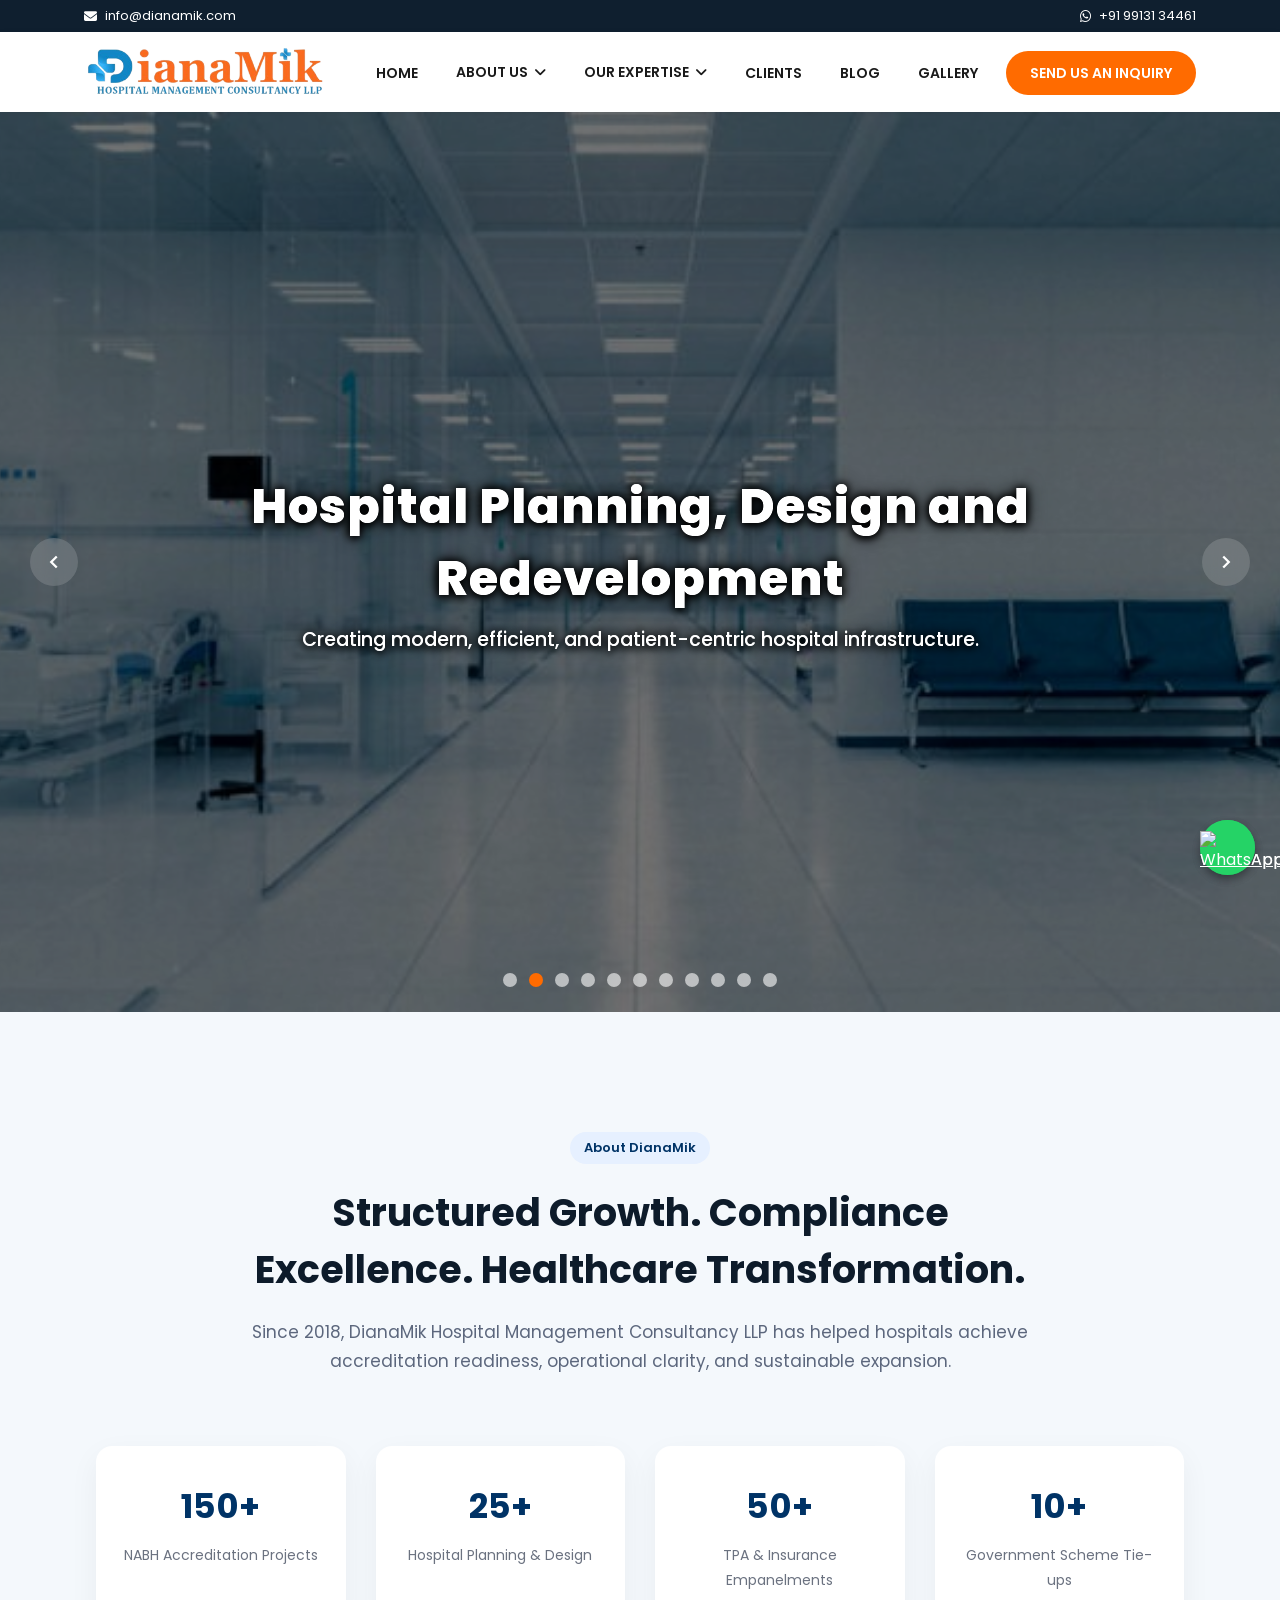
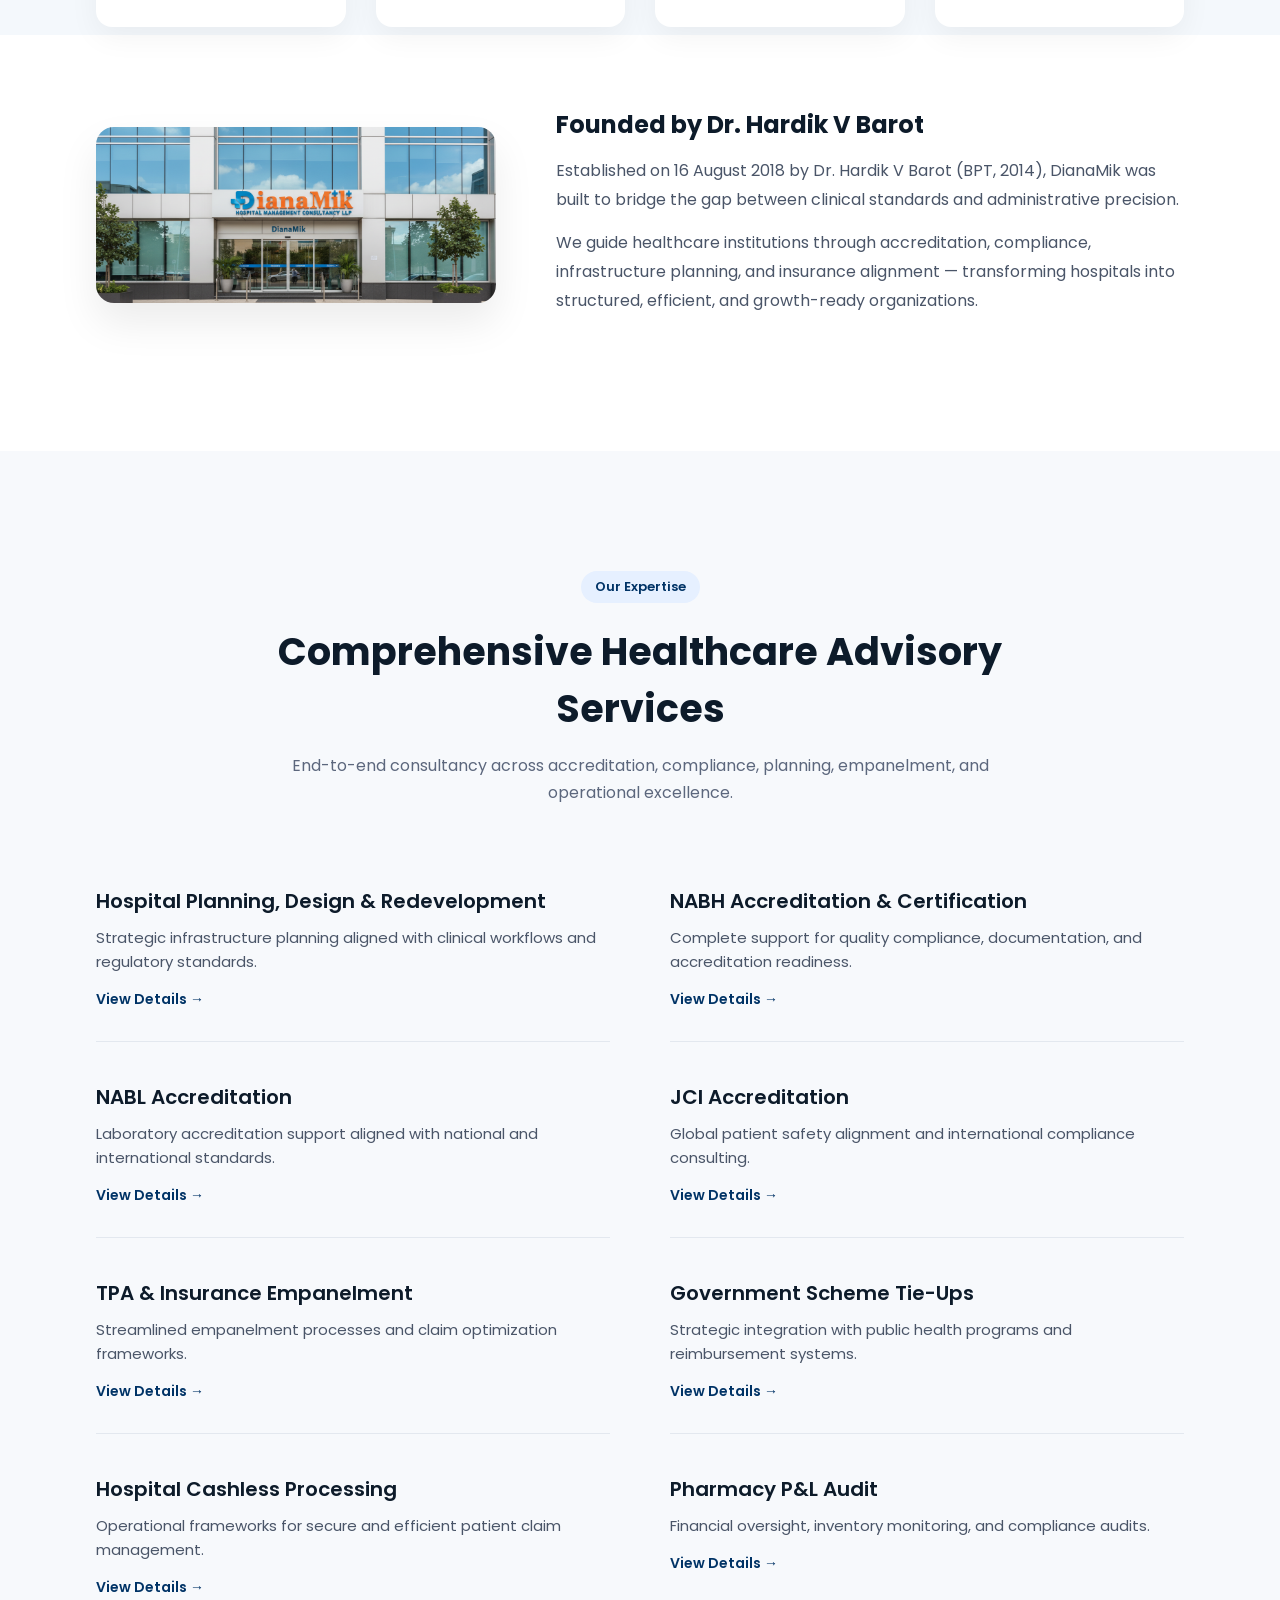
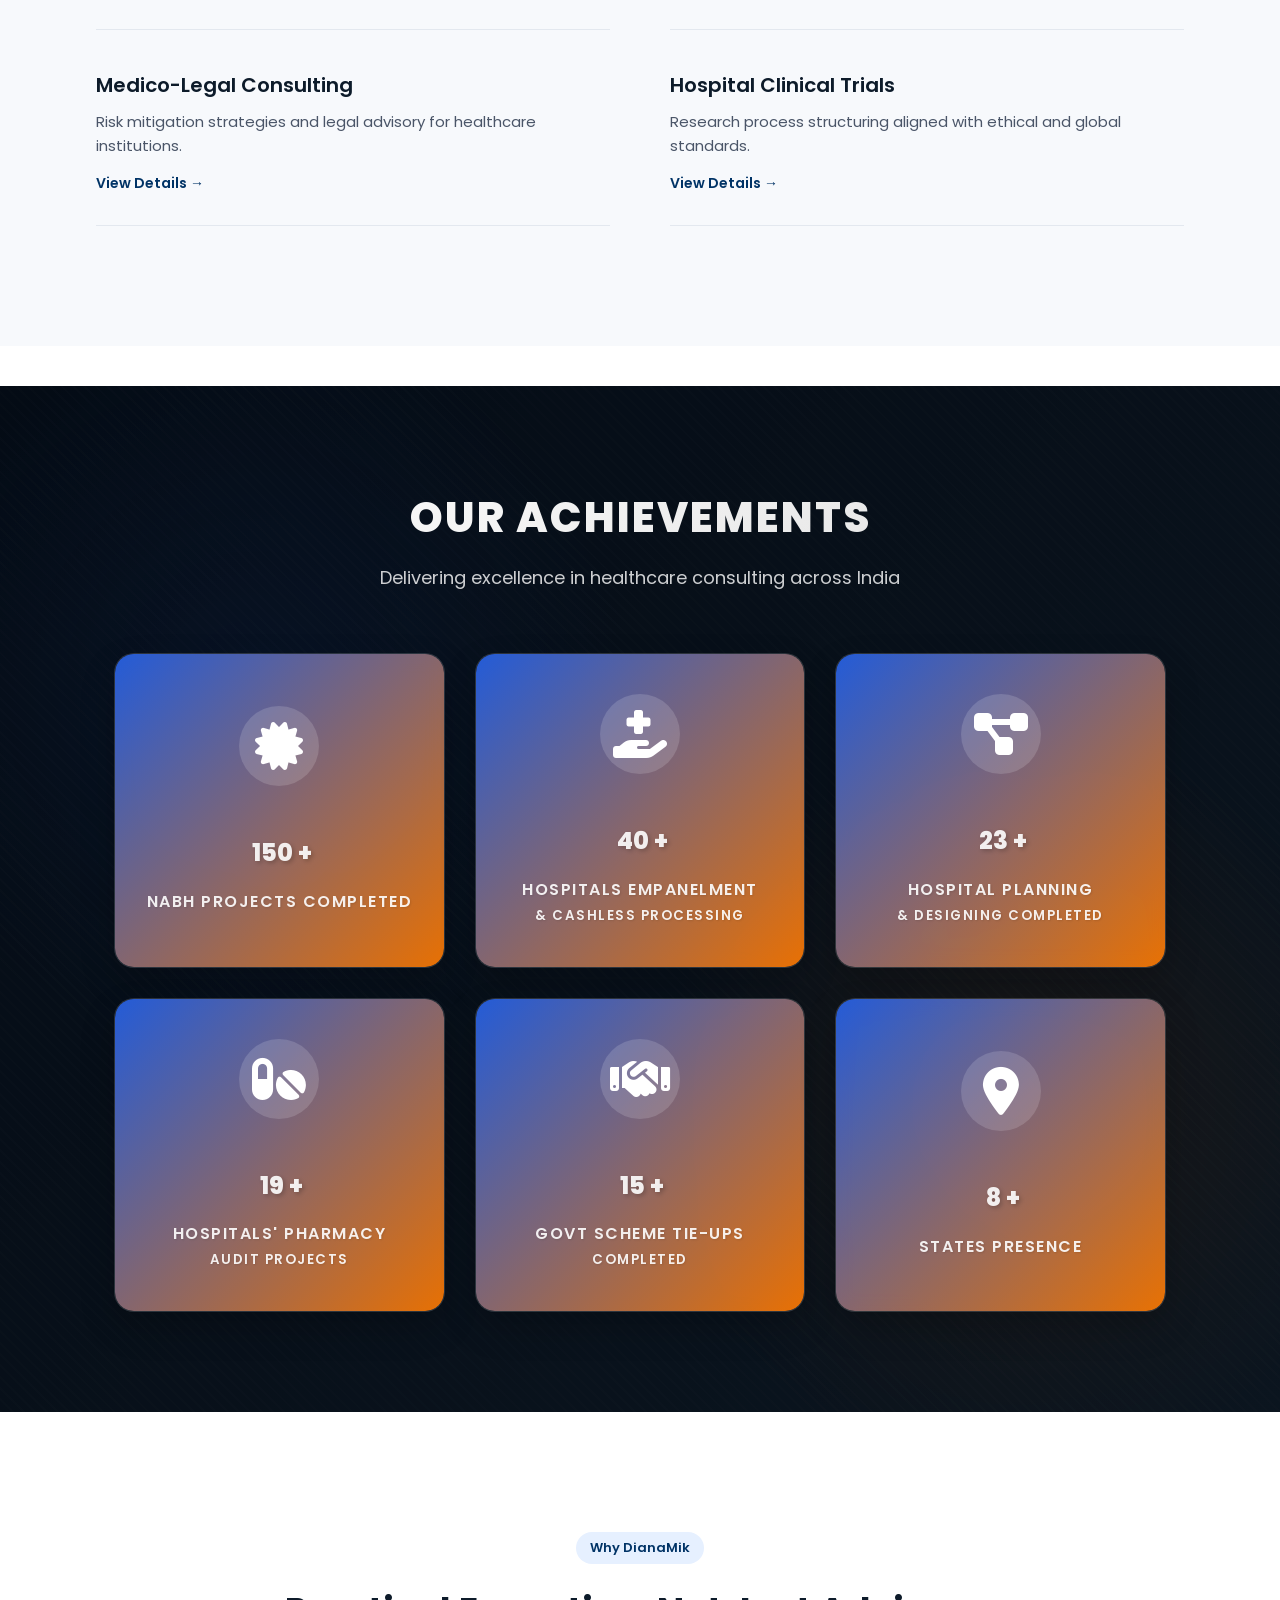
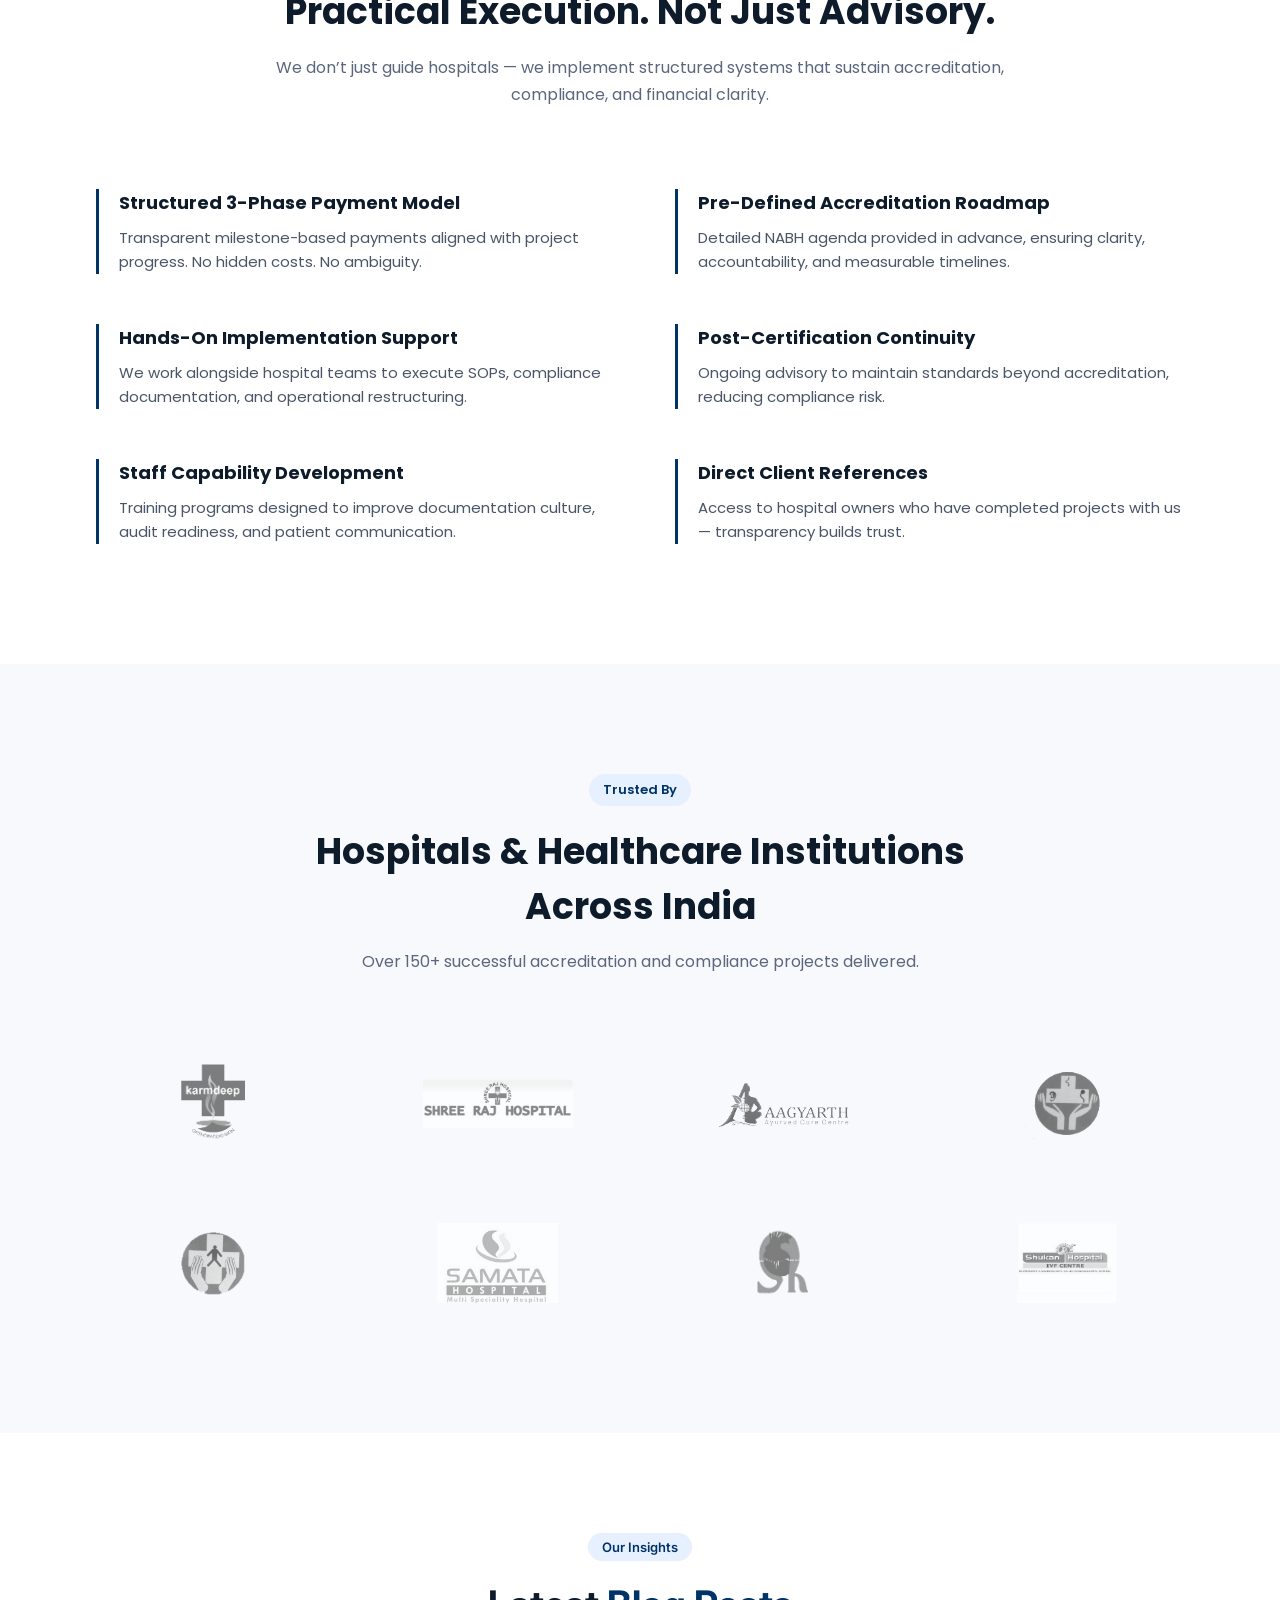
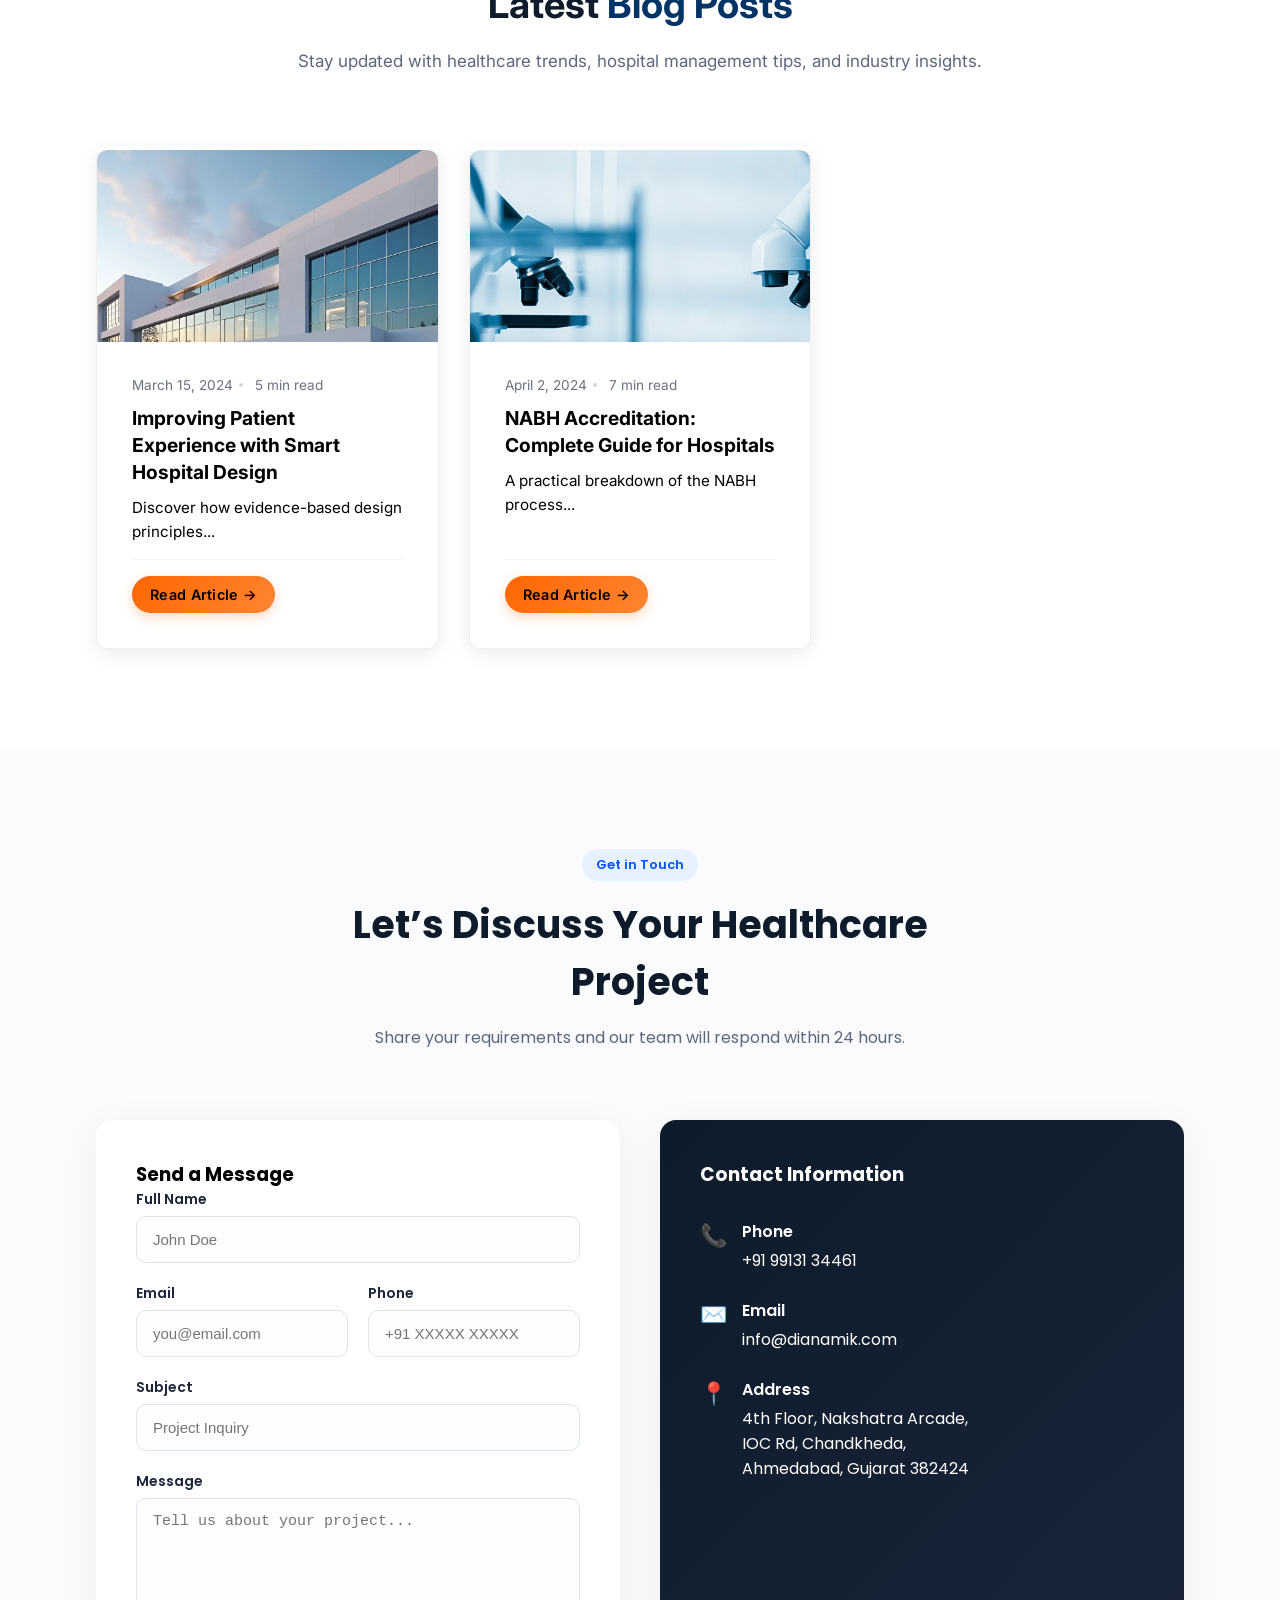
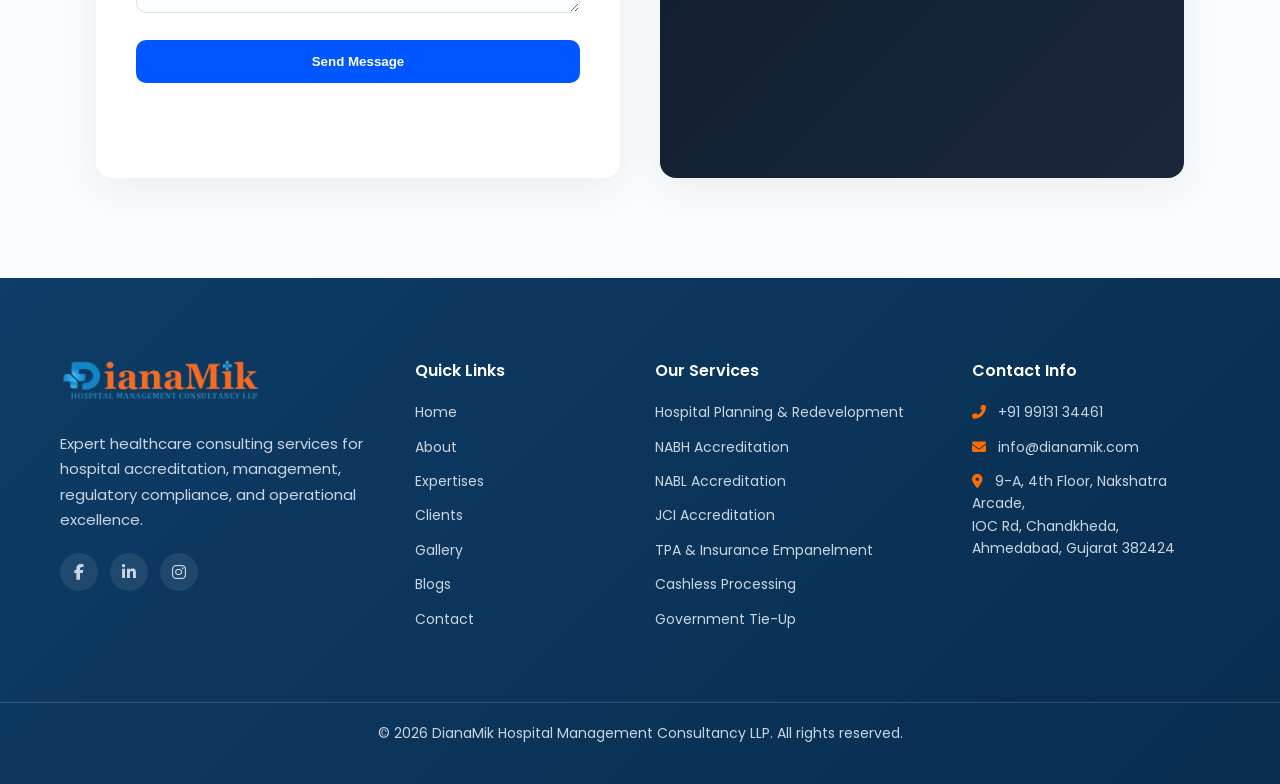
==== commit f2f4e4c7: "Fixed css and footer" ====
--- a/index.html
+++ b/index.html
@@ -725,122 +725,7 @@
     </section>
 
     <!-- Footer Section -->
-    <footer class="footer">
-      <div class="footer-container">
-        <div class="footer-about">
-          <img
-            src="/assets/images/dianamik_logo.png"
-            alt="DianaMik Logo"
-            class="footer-logo"
-          />
-          <p>
-            Expert healthcare consulting services for hospital accreditation,
-            management, and quality improvement.
-          </p>
-          <div class="social-icons">
-            <a href="https://www.facebook.com/dianamikhospitalmanagement/"
-              ><i class="fab fa-facebook-f"></i
-            ></a>
-            <a
-              href="https://www.linkedin.com/company/dhmc2018/?originalSubdomain=in"
-              ><i class="fab fa-linkedin-in"></i
-            ></a>
-            <a href="https://www.instagram.com/dhm_consultancy/"
-              ><i class="fab fa-instagram"></i
-            ></a>
-          </div>
-        </div>
-
-        <div class="footer-links">
-          <h4>Quick Links</h4>
-          <ul>
-            <li><a href="/index.html">Home</a></li>
-            <li><a href="/about/about.html">About</a></li>
-            <li><a href="/about/about.html">Expertises</a></li>
-            <li><a href="/about/clients.html">Clients</a></li>
-            <li><a href="/gallery/gallery.html">Gallery</a></li>
-            <li><a href="/blogs/blogs.html">Blogs</a></li>
-            <li><a href="/contact/contact.html">Contact Us</a></li>
-          </ul>
-        </div>
-
-        <div class="footer-services">
-          <h4>Our Services</h4>
-          <ul>
-            <li>
-              <a href="/assets/expertises/hospital-planning.html"
-                >Hospital Planning, Designing and Redevelopment</a
-              >
-            </li>
-            <li>
-              <a href="/assets/expertises/nabh.html"
-                >NABH Accreditation and Certification</a
-              >
-            </li>
-            <li>
-              <a href="/assets/expertises/nabl-ser.html"
-                >NABL Accreditation and Certification</a
-              >
-            </li>
-            <li>
-              <a href="/assets/expertises/jci-services.html"
-                >JCI Accreditation and Certification</a
-              >
-            </li>
-            <li>
-              <a href="/assets/expertises/tpa-services.html"
-                >TPA and Health Insurance Empanelment</a
-              >
-            </li>
-            <li>
-              <a href="/assets/expertises/hospital-cashless.html"
-                >Hospital Cashless Processing</a
-              >
-            </li>
-            <li>
-              <a href="/assets/expertises/govt-service.html"
-                >Government Scheme Tie-Up</a
-              >
-            </li>
-            <li>
-              <a href="/assets/expertises/pharma_pl.html"
-                >Pharmacy P&L Audit and Vigilance</a
-              >
-            </li>
-            <li>
-              <a href="/assets/expertises/medico-service.html"
-                >Medico Legal Consulting</a
-              >
-            </li>
-            <li>
-              <a href="/assets/expertises/trials-service.html"
-                >Hospital Clinical Trial</a
-              >
-            </li>
-          </ul>
-        </div>
-
-        <div class="footer-contact">
-          <h4>Contact Info</h4>
-          <ul>
-            <li><i class="fas fa-phone-alt"></i> +91 99131 34461</li>
-            <li><i class="fas fa-envelope"></i> info@dianamik.com</li>
-            <li>
-              <i class="fas fa-map-marker-alt"></i>
-              9-A, 4th Floor, Nakshatra Arcade, IOC Rd, Chandkheda, Ahmedabad,
-              Gujarat 382424
-            </li>
-          </ul>
-        </div>
-      </div>
-
-      <div class="footer-bottom">
-        <p>
-          © 2026 DianaMik Hospital Management Consultancy LLP. All rights
-          reserved.
-        </p>
-      </div>
-    </footer>
+    <div id="footer"></div>
 
     <!-- WhatsApp Floating Button -->
     <a
--- a/css/style.css
+++ b/css/style.css
@@ -1756,141 +1756,7 @@
     flex-direction: column;
   }
 }
-/* ==========FOOTER==========*/
-.footer {
-  background-color: #0d3c66;
-  color: #f1f1f1;
-  padding: 60px 8%;
-  font-family: "Poppins", sans-serif;
-}
-
-.footer-container {
-  display: grid;
-  grid-template-columns: 2fr 1fr 1fr 1.5fr;
-  gap: 40px;
-}
-
-.footer-logo {
-  width: 250px;
-  margin-bottom: 15px;
-}
-
-.footer-about p {
-  color: #cbd3e1;
-  font-size: 15px;
-  line-height: 1.6;
-  margin-bottom: 15px;
-}
-
-.social-icons a {
-  color: #fff;
-  background-color: #1f2e4c;
-  width: 35px;
-  height: 35px;
-  display: inline-flex;
-  align-items: center;
-  justify-content: center;
-  border-radius: 50%;
-  margin-right: 8px;
-  transition: all 0.3s ease;
-}
-
-.footer-contact .fa-phone-alt {
-  transform: scaleX(-1);
-  display: inline-block; /* ensures transform applies properly */
-}
-
-.social-icons a:hover {
-  background-color: #ff6600;
-  color: #fff;
-}
-
-.footer h4 {
-  font-size: 18px;
-  margin-bottom: 15px;
-  color: #fff;
-  position: relative;
-}
-
-.footer h4::after {
-  content: "";
-  width: 40px;
-  height: 2px;
-  background: #ff6600;
-  position: absolute;
-  left: 0;
-  bottom: -5px;
-}
-
-.footer ul {
-  list-style: none;
-  padding: 0;
-  margin: 0;
-}
-
-.footer ul li {
-  margin-bottom: 10px;
-  font-size: 15px;
-}
-
-.footer a {
-  color: #cbd3e1;
-  text-decoration: none;
-  transition: color 0.3s;
-}
-
-.footer a:hover {
-  color: #4ac4ff;
-}
-
-.footer-contact i {
-  color: #ff6600;
-  margin-right: 10px;
-}
-
-.footer-bottom {
-  text-align: center;
-  margin-top: 40px;
-  border-top: 1px solid rgba(255, 255, 255, 0.1);
-  padding-top: 20px;
-  font-size: 14px;
-  color: #cbd3e1;
-}
-
-.footer-services ul li {
-  white-space: nowrap; /* Keeps each item on one line */
-  overflow: hidden; /* Hides overflow text if needed */
-  text-overflow: ellipsis; /* Adds ... if text is too long */
-}
-
-@media (max-width: 992px) {
-  .footer-container {
-    grid-template-columns: 1fr 1fr;
-  }
-}
-
-@media (max-width: 600px) {
-  .footer-container {
-    grid-template-columns: 1fr;
-  }
-  .footer {
-    text-align: center;
-  }
-  .social-icons a {
-    margin: 5px;
-  }
-}
-html,
-body {
-  margin: 0;
-  padding: 0;
-  background-color: #0b1a33; /* same as footer */
-}
-
-footer {
-  margin: 0;
-  padding-bottom: 0;
-}
+
 body > *:last-child {
   margin-bottom: 0 !important;
 }
@@ -1932,6 +1798,135 @@
   margin-bottom: 0 !important;
   padding-bottom: 0 !important;
 }
+
+/* ======== Footer ======== */
+
+/* ================= FOOTER ================= */
+
+.footer {
+  background: linear-gradient(135deg, #0d3c66, #082d4f);
+  color: #f1f5f9;
+  padding: 80px 0 40px;
+  font-family: "Poppins", sans-serif;
+}
+
+.footer-container {
+  max-width: 1200px;
+  margin: 0 auto;
+  padding: 0 20px;
+
+  display: grid;
+  grid-template-columns: 1.6fr 1fr 1.4fr 1.3fr;
+  gap: 50px;
+}
+
+/* Logo & About */
+.footer-logo {
+  width: 200px;
+  margin-bottom: 20px;
+}
+
+.footer-about p {
+  font-size: 15px;
+  line-height: 1.7;
+  color: #cbd5e1;
+  margin-bottom: 20px;
+}
+
+/* Headings */
+.footer-col h4 {
+  font-size: 16px;
+  margin-bottom: 18px;
+  color: #ffffff;
+  font-weight: 600;
+}
+
+/* Lists */
+.footer-col ul {
+  list-style: none;
+  padding: 0;
+  margin: 0;
+}
+
+.footer-col ul li {
+  margin-bottom: 12px;
+  font-size: 14px;
+  line-height: 1.6;
+}
+
+/* Links */
+.footer a {
+  color: #cbd5e1;
+  text-decoration: none;
+  transition: 0.3s ease;
+}
+
+.footer a:hover {
+  color: #ff6b00;
+}
+
+/* Social Icons */
+.social-icons {
+  display: flex;
+  gap: 12px;
+}
+
+.social-icons a {
+  width: 38px;
+  height: 38px;
+  display: flex;
+  align-items: center;
+  justify-content: center;
+  background: rgba(255, 255, 255, 0.08);
+  border-radius: 50%;
+  transition: 0.3s ease;
+}
+
+.social-icons a:hover {
+  background: #ff6b00;
+}
+
+/* Contact Icons */
+.footer-contact i {
+  color: #ff6b00;
+  margin-right: 8px;
+}
+
+/* Footer Bottom */
+.footer-bottom {
+  margin-top: 60px;
+  padding-top: 20px;
+  text-align: center;
+  border-top: 1px solid rgba(255, 255, 255, 0.15);
+  font-size: 14px;
+  color: #cbd5e1;
+}
+
+/* ================= RESPONSIVE ================= */
+
+@media (max-width: 992px) {
+  .footer-container {
+    grid-template-columns: 1fr 1fr;
+    gap: 40px;
+  }
+}
+
+@media (max-width: 600px) {
+  .footer-container {
+    grid-template-columns: 1fr;
+    text-align: center;
+  }
+
+  .social-icons {
+    justify-content: center;
+  }
+
+  .footer-contact i {
+    display: block;
+    margin-bottom: 6px;
+  }
+}
+
 /* WhatsApp Floating Button */
 .whatsapp-float {
   position: fixed;
@@ -1957,6 +1952,7 @@
   background-color: #128c7e;
   transform: scale(1.1);
 }
+
 /* ======== Preloader ======== */
 #preloader {
   position: fixed;
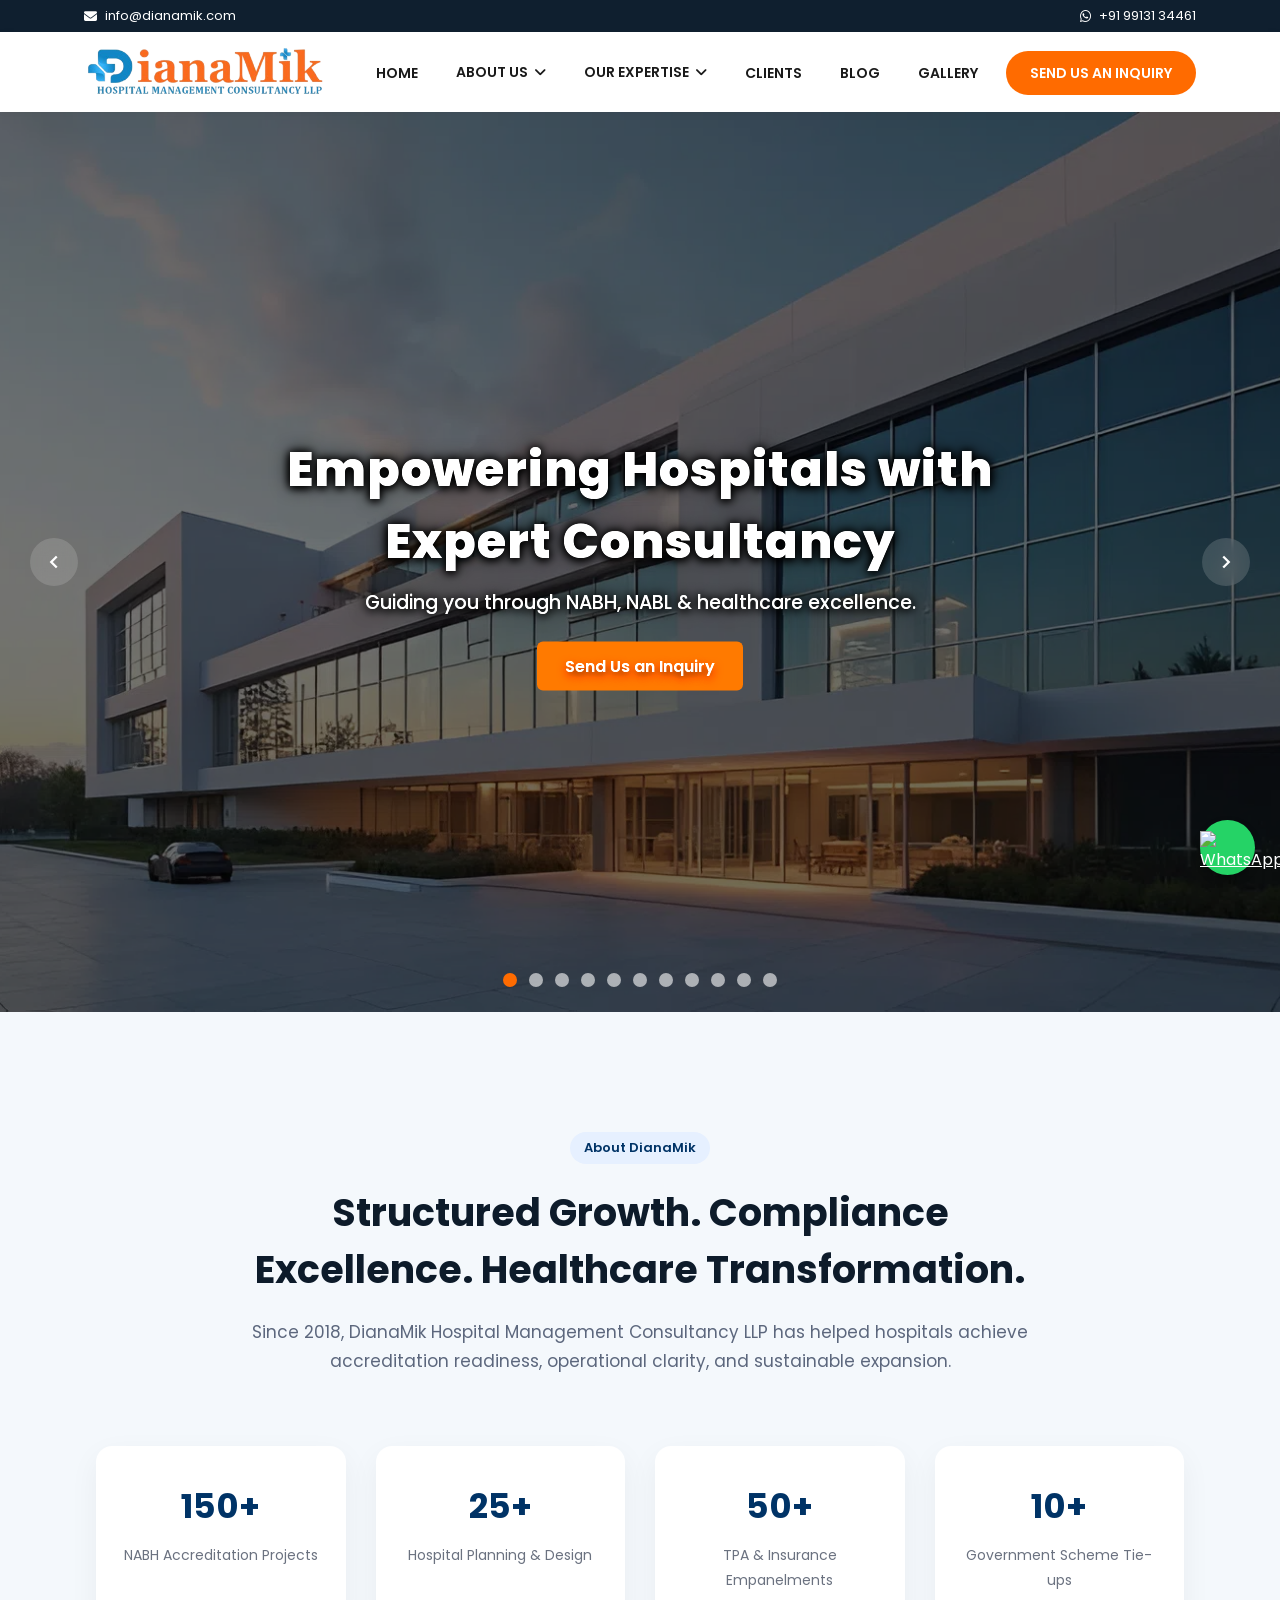
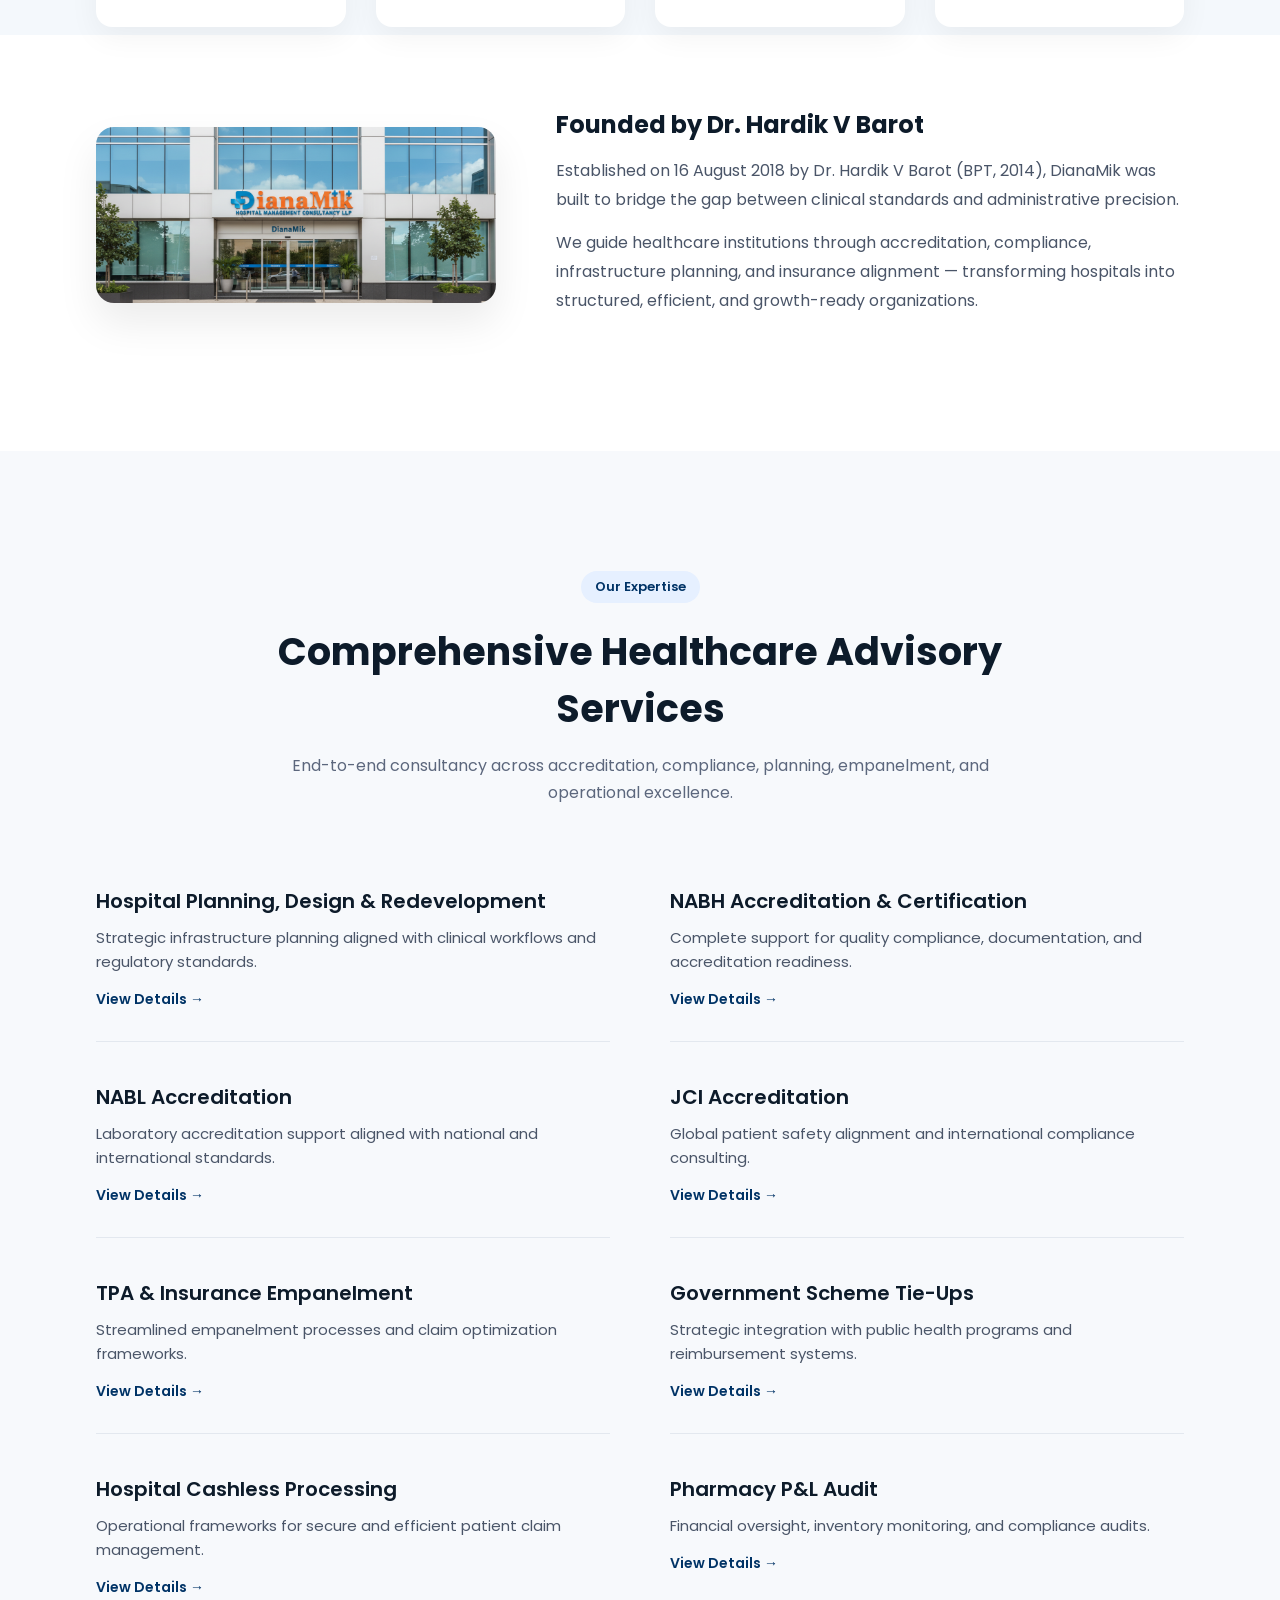
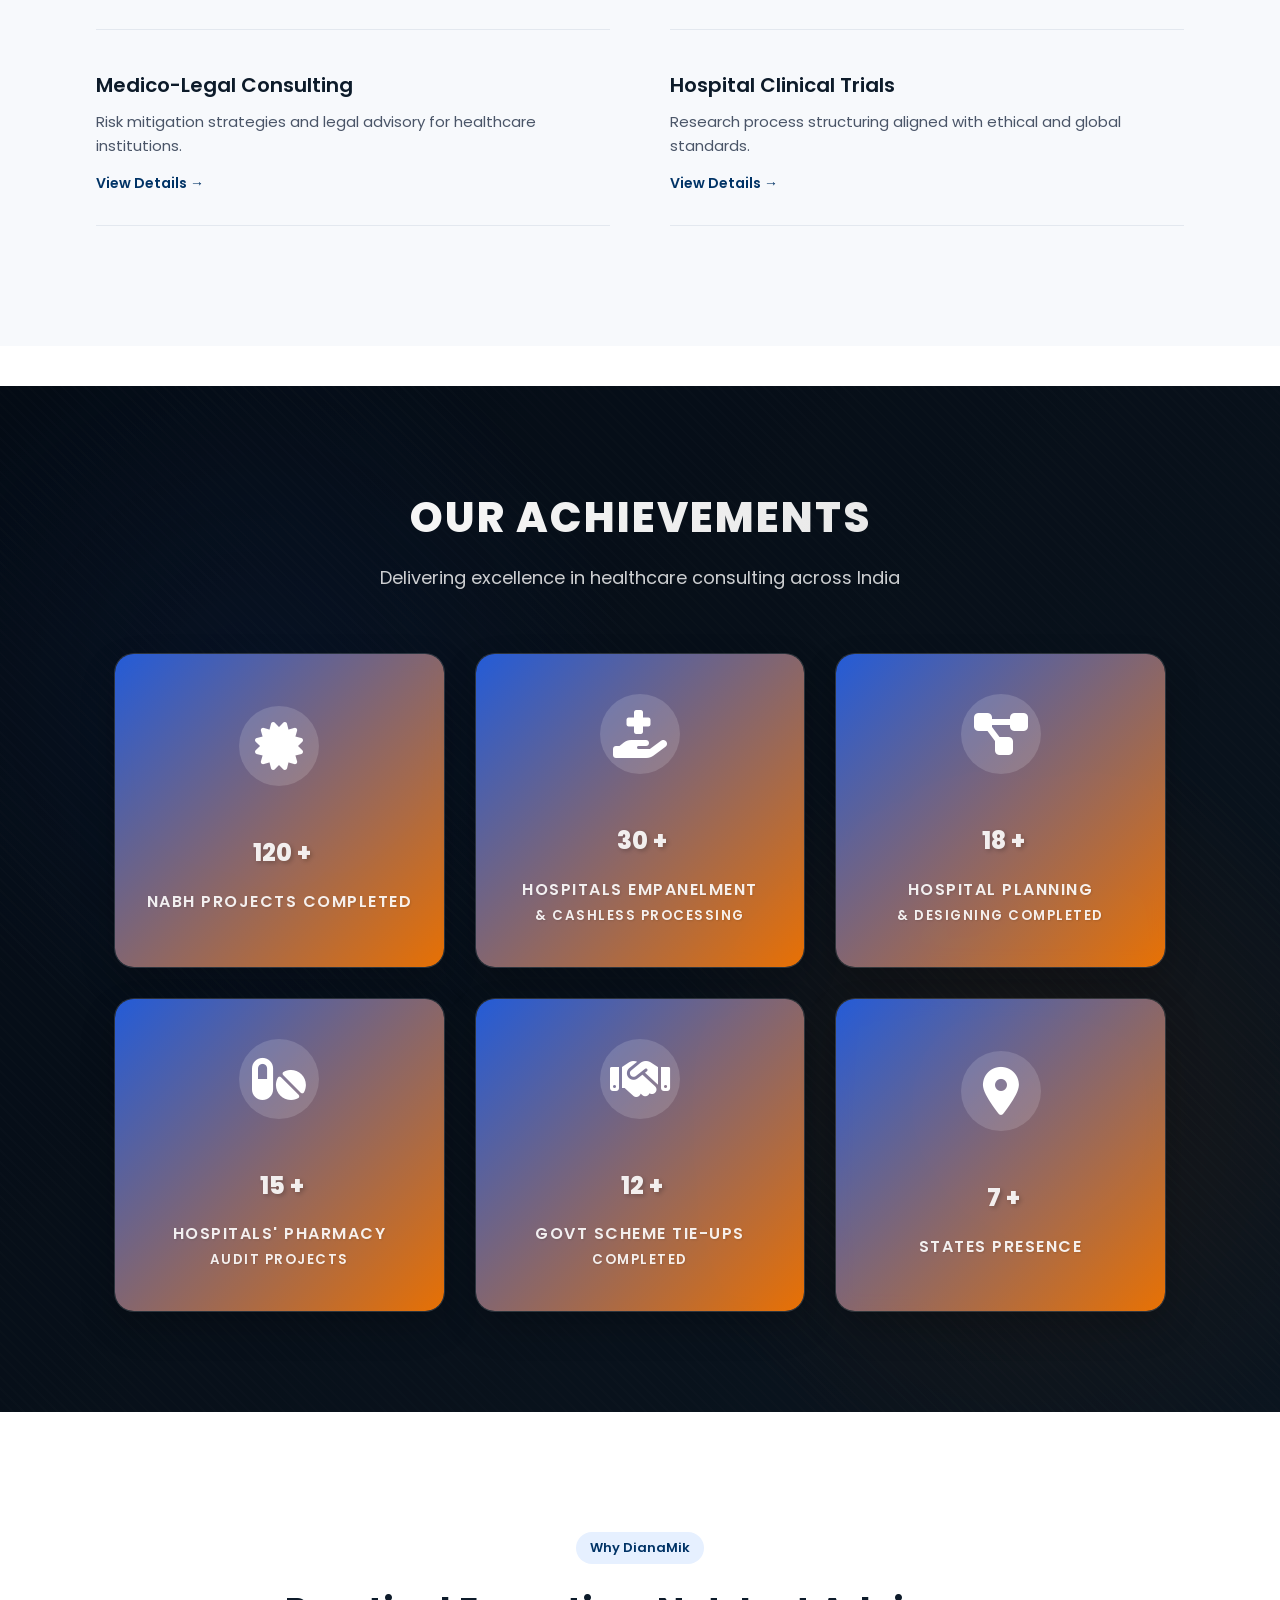
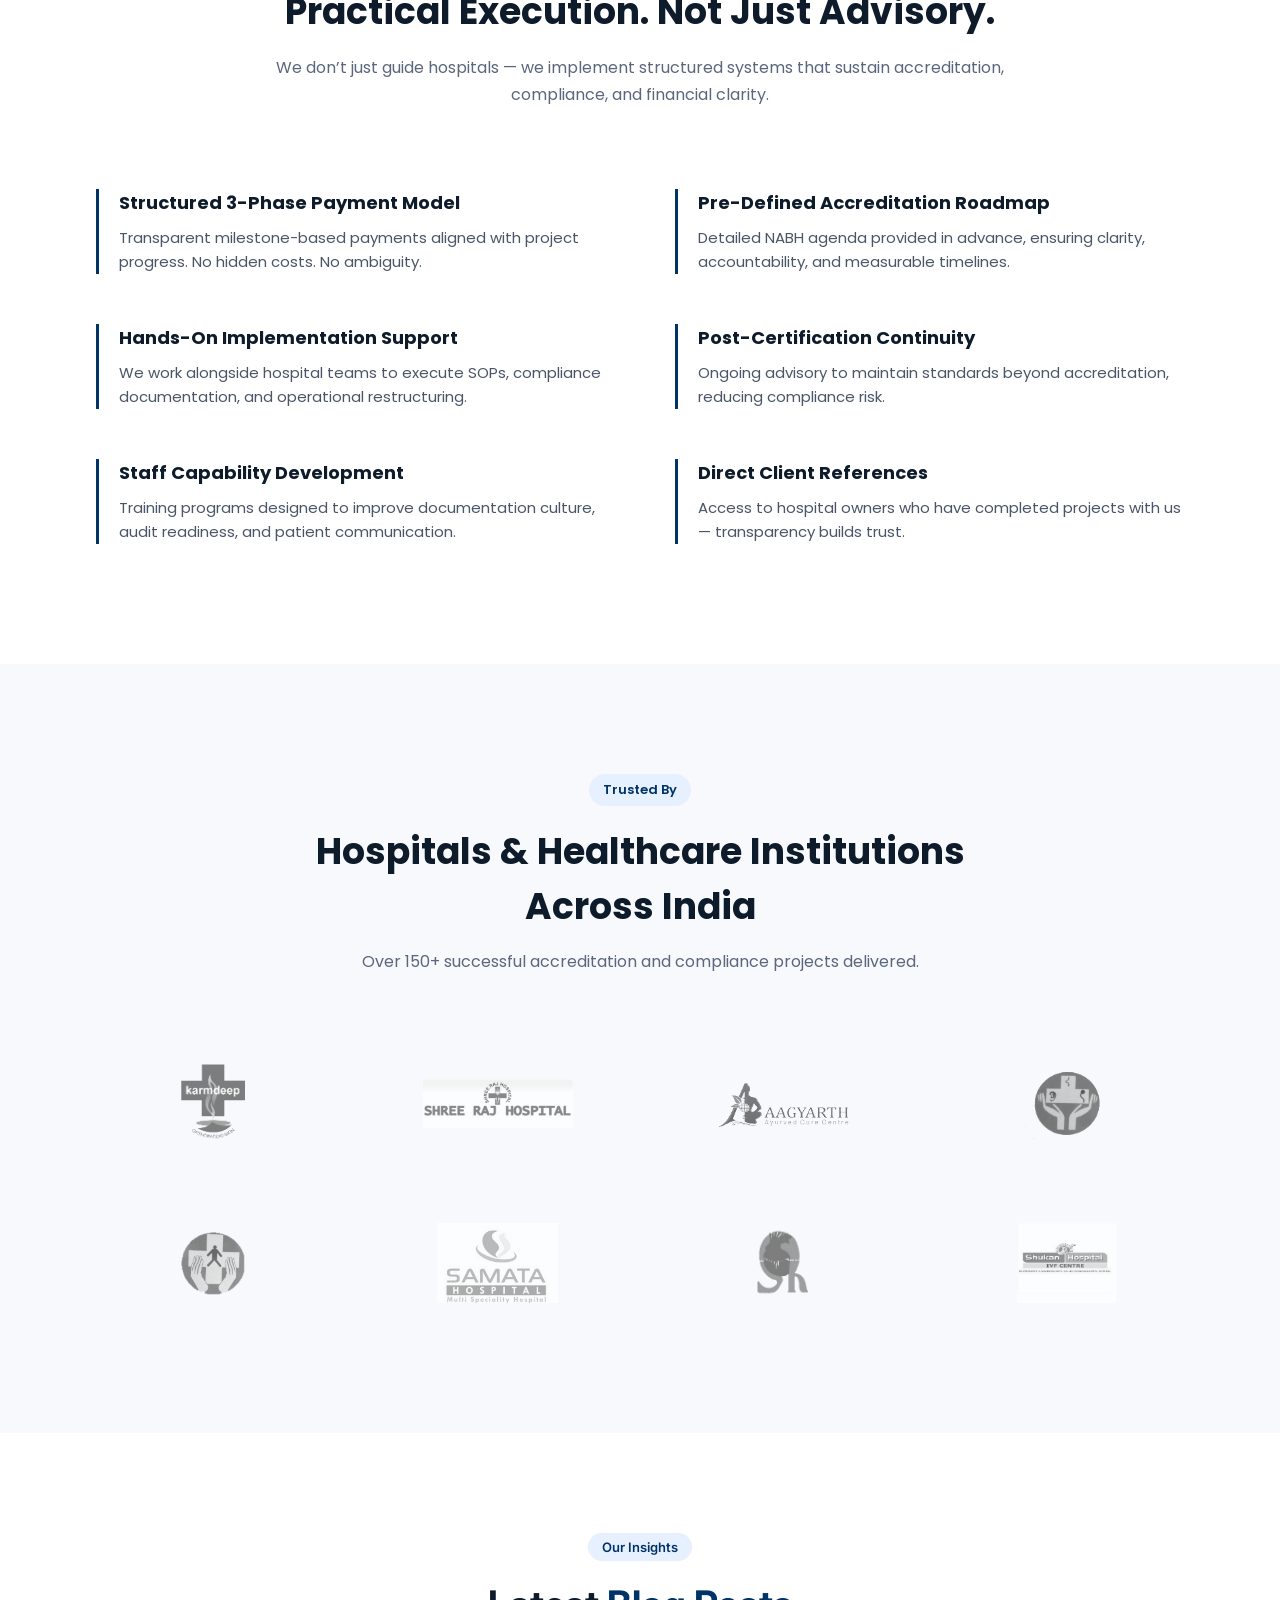
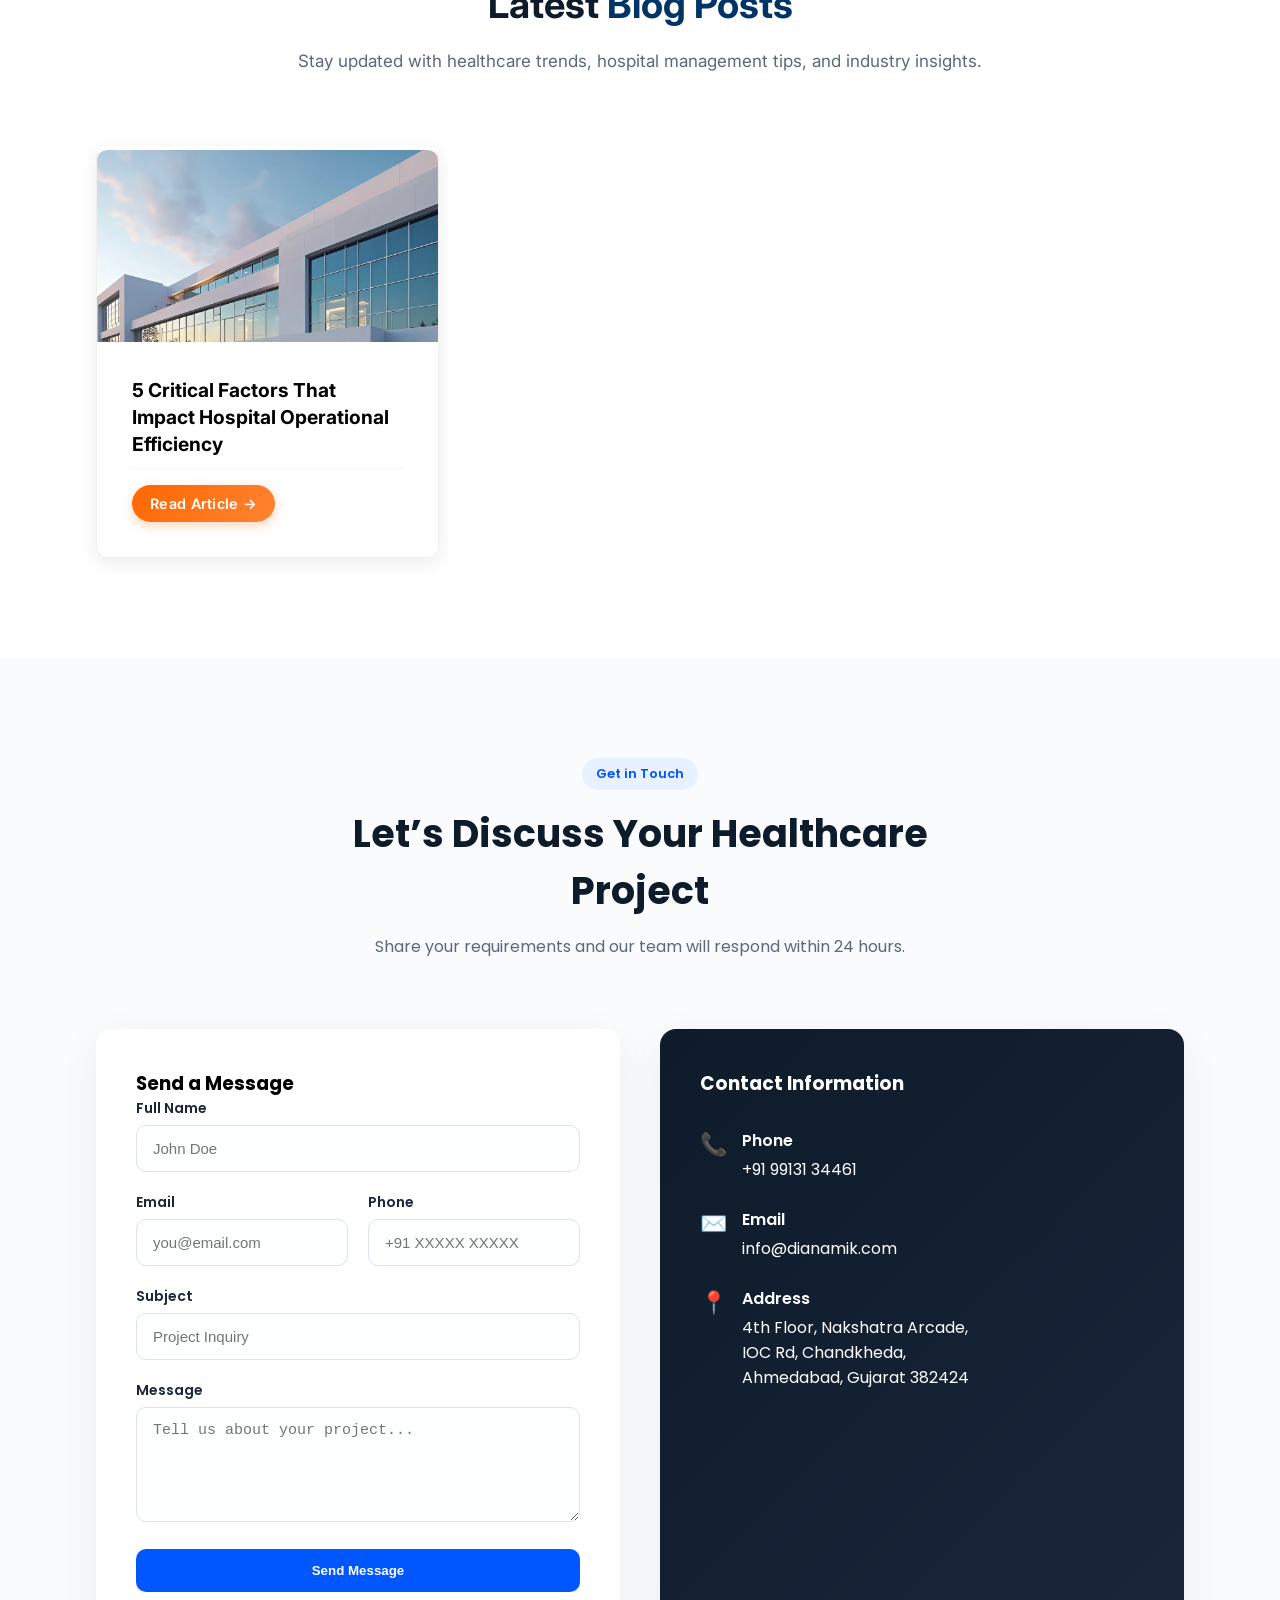
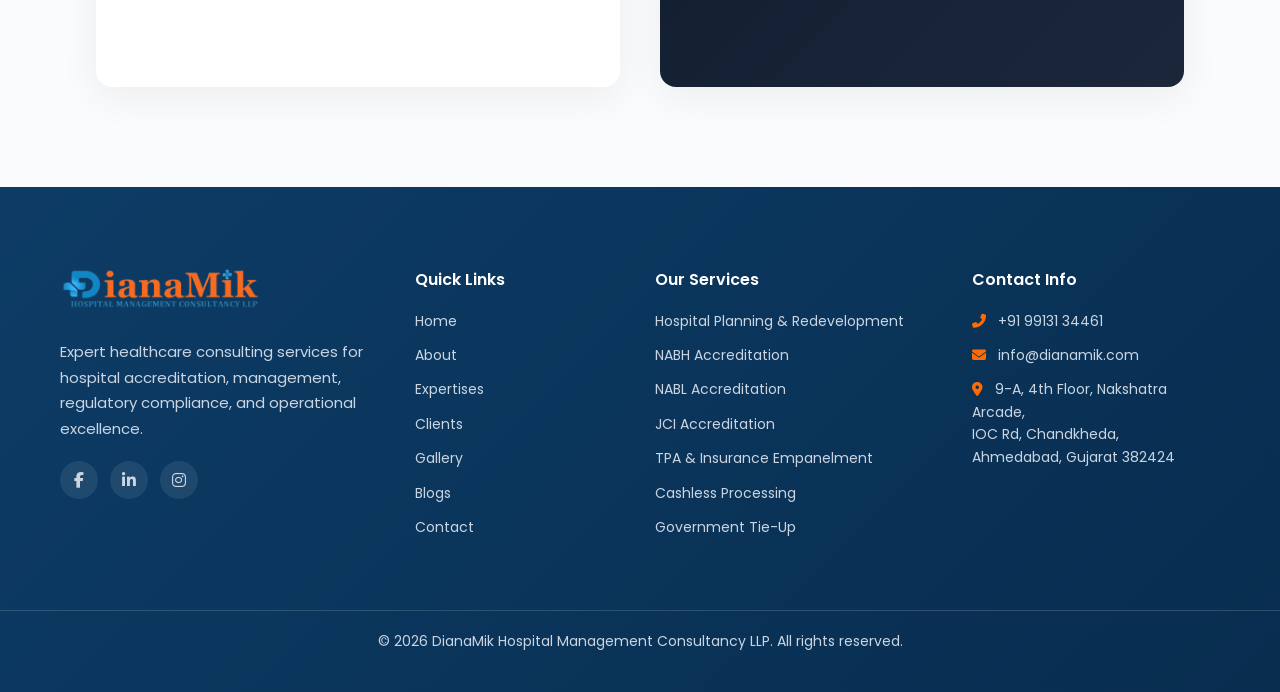
==== commit 73098519: "Fixed header issue" ====
--- a/index.html
+++ b/index.html
@@ -727,23 +727,10 @@
     <!-- Footer Section -->
     <div id="footer"></div>
 
-    <!-- WhatsApp Floating Button -->
-    <a
-      href="https://wa.me/919913134461"
-      class="whatsapp-float"
-      target="_blank"
-      title="Chat on WhatsApp"
-    >
-      <img
-        src="https://upload.wikimedia.org/wikipedia/commons/6/6b/WhatsApp.svg"
-        alt="WhatsApp"
-      />
-    </a>
+    <script src="/js/include.js" defer></script>
     <script src="./js/script.js" defer></script>
     <script src="/js/blogsData.js" defer></script>
     <script src="/js/blogs.js" defer></script>
-    <script src="/js/include.js" defer></script>
     <script src="/js/preloader.js" defer></script>
-    <script src="/js/nav.js" defer></script>
   </body>
 </html>
--- a/css/style.css
+++ b/css/style.css
@@ -40,17 +40,18 @@
   color: #fff;
   font-size: 13px;
   padding: 6px 0;
-  position: sticky;
+  /* position: sticky;
   top: 0;
-  z-index: 1001;
+  z-index: 1001; */
 }
 
 .top-info {
-  max-width: 1200px;
+  /* max-width: 1200px; */
   margin: 0 auto;
   padding: 0 20px;
   display: flex;
   justify-content: space-between;
+  flex-wrap: wrap;
   gap: 30px;
 }
 
@@ -69,10 +70,13 @@
 /*        MAIN NAVBAR        */
 /* ========================= */
 
-.main-navbar {
+#header {
   position: sticky;
   top: 0;
   z-index: 1002;
+}
+
+.main-navbar {
   background: #fff;
   box-shadow: 0 2px 8px rgba(0, 0, 0, 0.05);
 }
@@ -207,18 +211,57 @@
 /* ========================= */
 /*         HAMBURGER         */
 /* ========================= */
+/* ===== HAMBURGER BASE ===== */
 
 .menu-toggle {
+  width: 30px;
+  height: 22px;
+  position: relative;
   display: none;
   flex-direction: column;
-  gap: 5px;
+  justify-content: space-between;
   cursor: pointer;
 }
 
 .menu-toggle span {
-  width: 26px;
+  position: absolute;
+  width: 100%;
   height: 3px;
   background: #333;
+  left: 0;
+  transition: all 0.3s ease;
+  border-radius: 2px;
+}
+
+/* Position lines properly */
+.menu-toggle span:nth-child(1) {
+  top: 0;
+}
+
+.menu-toggle span:nth-child(2) {
+  top: 50%;
+  transform: translateY(-50%);
+}
+
+.menu-toggle span:nth-child(3) {
+  bottom: 0;
+}
+
+/* ===== PERFECT X TRANSFORMATION ===== */
+
+.menu-toggle.active span:nth-child(1) {
+  top: 50%;
+  transform: translateY(-50%) rotate(45deg);
+}
+
+.menu-toggle.active span:nth-child(2) {
+  opacity: 0;
+}
+
+.menu-toggle.active span:nth-child(3) {
+  bottom: auto;
+  top: 50%;
+  transform: translateY(-50%) rotate(-45deg);
 }
 
 /* ========================= */
@@ -250,9 +293,9 @@
     width: 100%;
   }
 
-  .nav-links a {
+  .nav-links a:not(.book-btn) {
     width: 100%;
-    padding: 12px 0;
+    /* padding: 12px 0; */
   }
 
   /* Disable hover dropdown */
@@ -2050,3 +2093,138 @@
     0 0 18px rgba(0, 0, 0, 0.9),
     0 2px 8px rgba(0, 0, 0, 1) !important;
 }
+
+.faq {
+  padding: 100px 0;
+  background: #f8fbff;
+}
+
+.faq__header {
+  text-align: center;
+  max-width: 700px;
+  margin: 0 auto 60px;
+}
+
+.faq__badge {
+  display: inline-block;
+  background: #e6f0ff;
+  color: #003366;
+  padding: 6px 14px;
+  border-radius: 30px;
+  font-size: 13px;
+  font-weight: 600;
+  margin-bottom: 18px;
+}
+
+.faq__title {
+  font-size: 34px;
+  font-weight: 700;
+  color: #0d1b2a;
+  margin-bottom: 16px;
+}
+
+.faq__subtitle {
+  font-size: 16px;
+  color: #5c677d;
+  line-height: 1.6;
+}
+
+.faq__accordion {
+  max-width: 900px;
+  margin: 0 auto;
+}
+
+.faq__item {
+  background: #fff;
+  border-radius: 12px;
+  margin-bottom: 18px;
+  box-shadow: 0 6px 20px rgba(0, 0, 0, 0.05);
+  overflow: hidden;
+  transition: 0.3s ease;
+}
+
+.faq__question {
+  width: 100%;
+  background: none;
+  border: none;
+  padding: 20px 25px;
+  font-size: 16px;
+  font-weight: 600;
+  text-align: left;
+  display: flex;
+  justify-content: space-between;
+  align-items: center;
+  cursor: pointer;
+  color: #0d1b2a;
+}
+
+.faq__icon {
+  font-size: 22px;
+  font-weight: bold;
+  color: #003366;
+  transition: 0.3s ease;
+}
+
+.faq__answer {
+  max-height: 0;
+  overflow: hidden;
+  transition: max-height 0.4s ease;
+  padding: 0 25px;
+}
+
+.faq__answer p {
+  padding: 15px 0 20px;
+  color: #555;
+  line-height: 1.7;
+  font-size: 15px;
+}
+
+/* ================= FAQ LIST STYLING ================= */
+
+.faq__answer ul {
+  margin: 15px 0 20px;
+  padding-left: 22px;
+  list-style: none; /* remove default bullets */
+}
+
+.faq__answer ul li {
+  position: relative;
+  margin-bottom: 10px;
+  padding-left: 20px;
+  font-size: 15px;
+  line-height: 1.7;
+  color: #444;
+}
+
+/* Custom Bullet */
+.faq__answer ul li::before {
+  content: "";
+  position: absolute;
+  left: 0;
+  top: 9px;
+  width: 8px;
+  height: 8px;
+  background: #003366; /* brand primary */
+  border-radius: 50%;
+}
+
+/* Nested Lists (if ever used) */
+.faq__answer ul li ul {
+  margin-top: 8px;
+  padding-left: 18px;
+}
+
+.faq__answer ul li ul li::before {
+  width: 6px;
+  height: 6px;
+  background: #ff6600; /* secondary accent */
+}
+
+/* Active State */
+.faq__item.active .faq__answer {
+  max-height: 500px;
+}
+
+.faq__item.active .faq__icon {
+  transform: rotate(45deg);
+}
--- a/blogs/blogs.css
+++ b/blogs/blogs.css
@@ -187,6 +187,7 @@
   border-top: 1px solid #f3f4f6;
   padding-top: 16px;
 }
+
 .read-more {
   display: inline-flex;
   align-items: center;
@@ -196,7 +197,7 @@
   border-radius: 999px;
 
   background: linear-gradient(135deg, #ff6600, #ff8533);
-  color: #ffffff;
+  color: #ffffff !important;
   text-decoration: none;
 
   font-weight: 600;
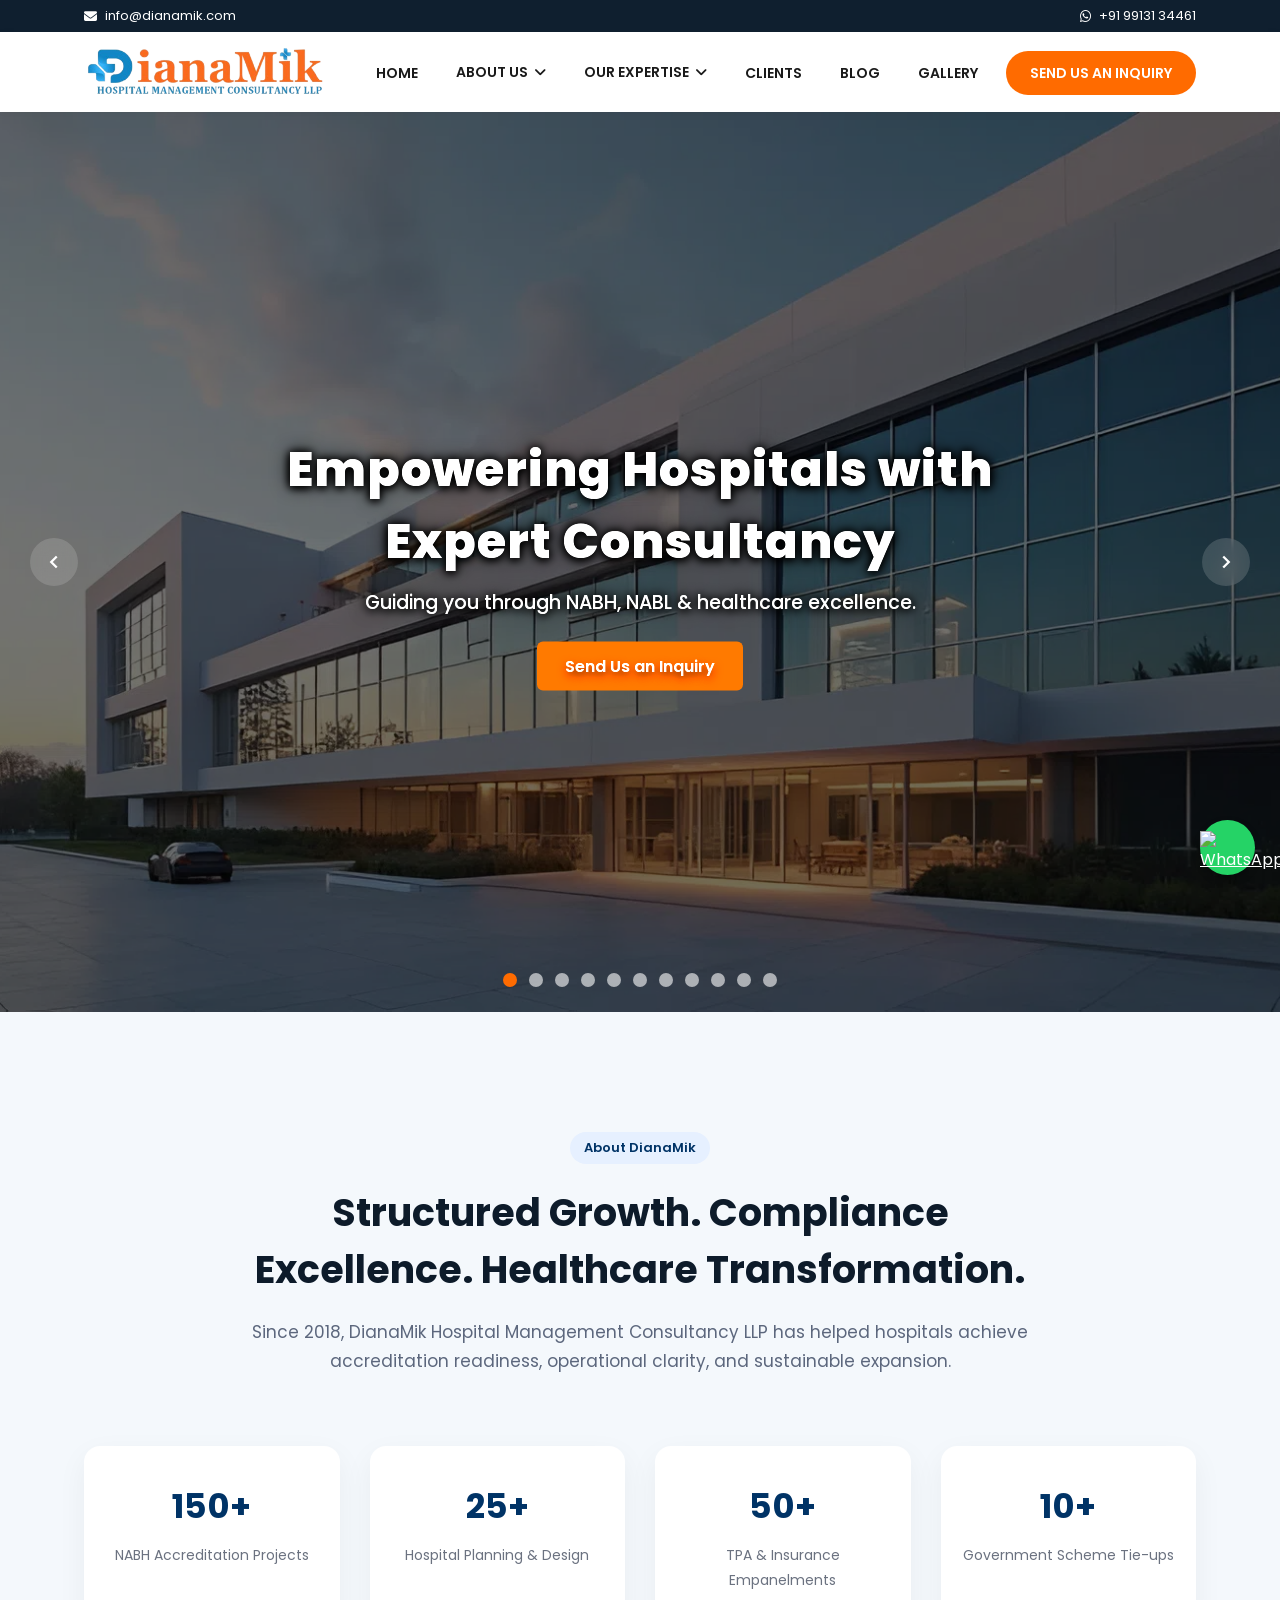
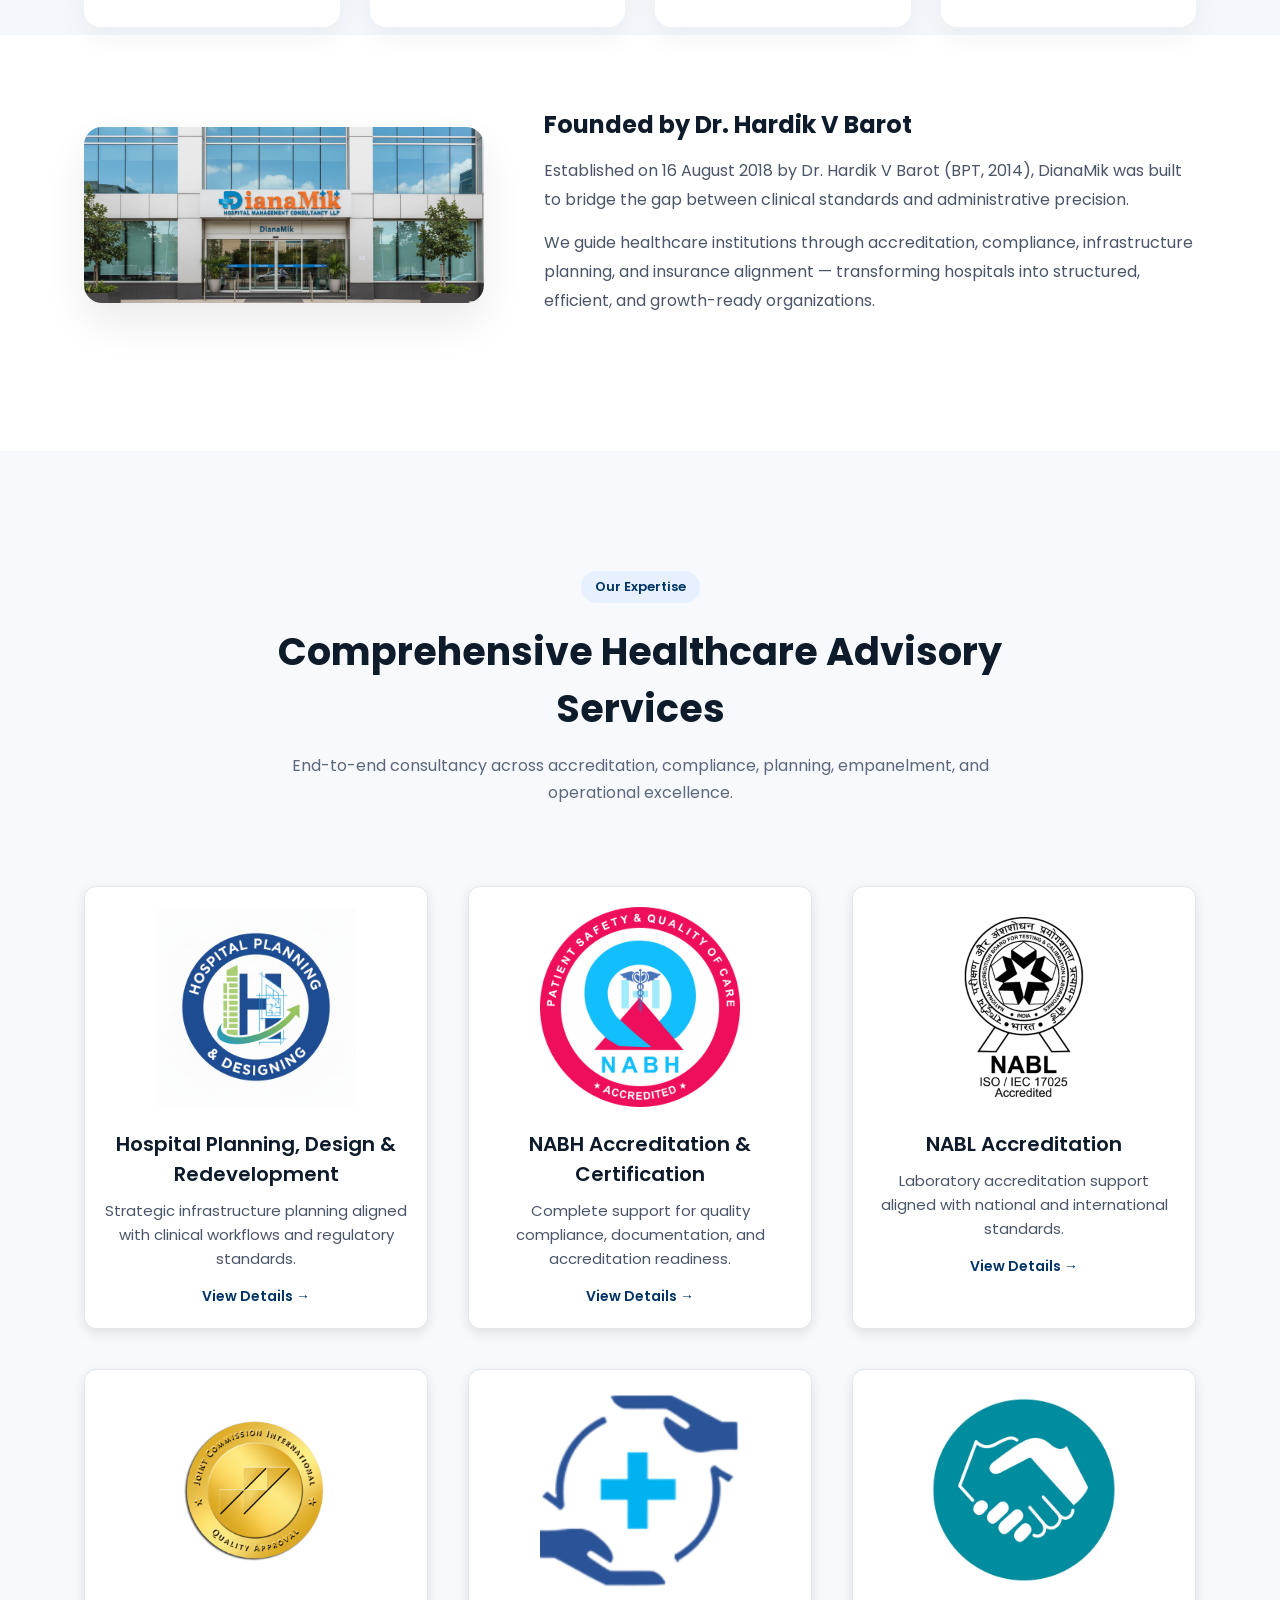
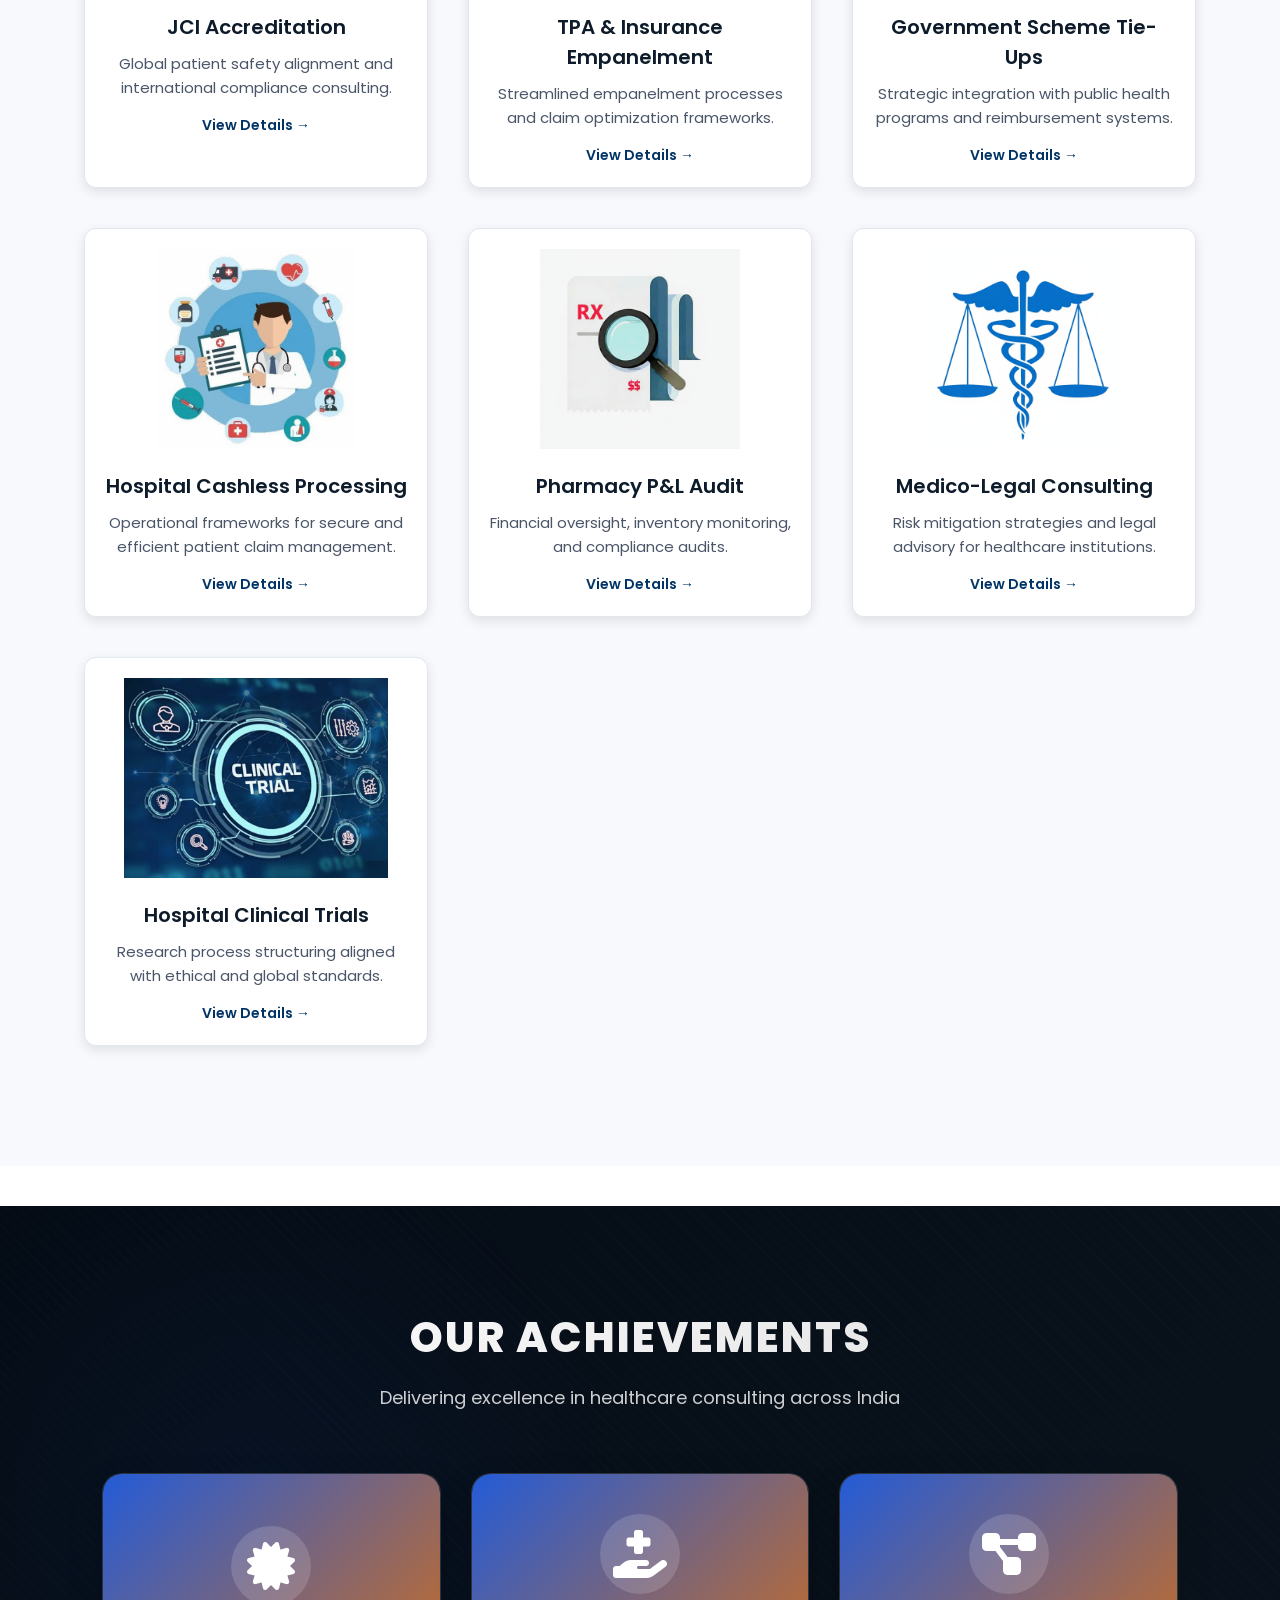
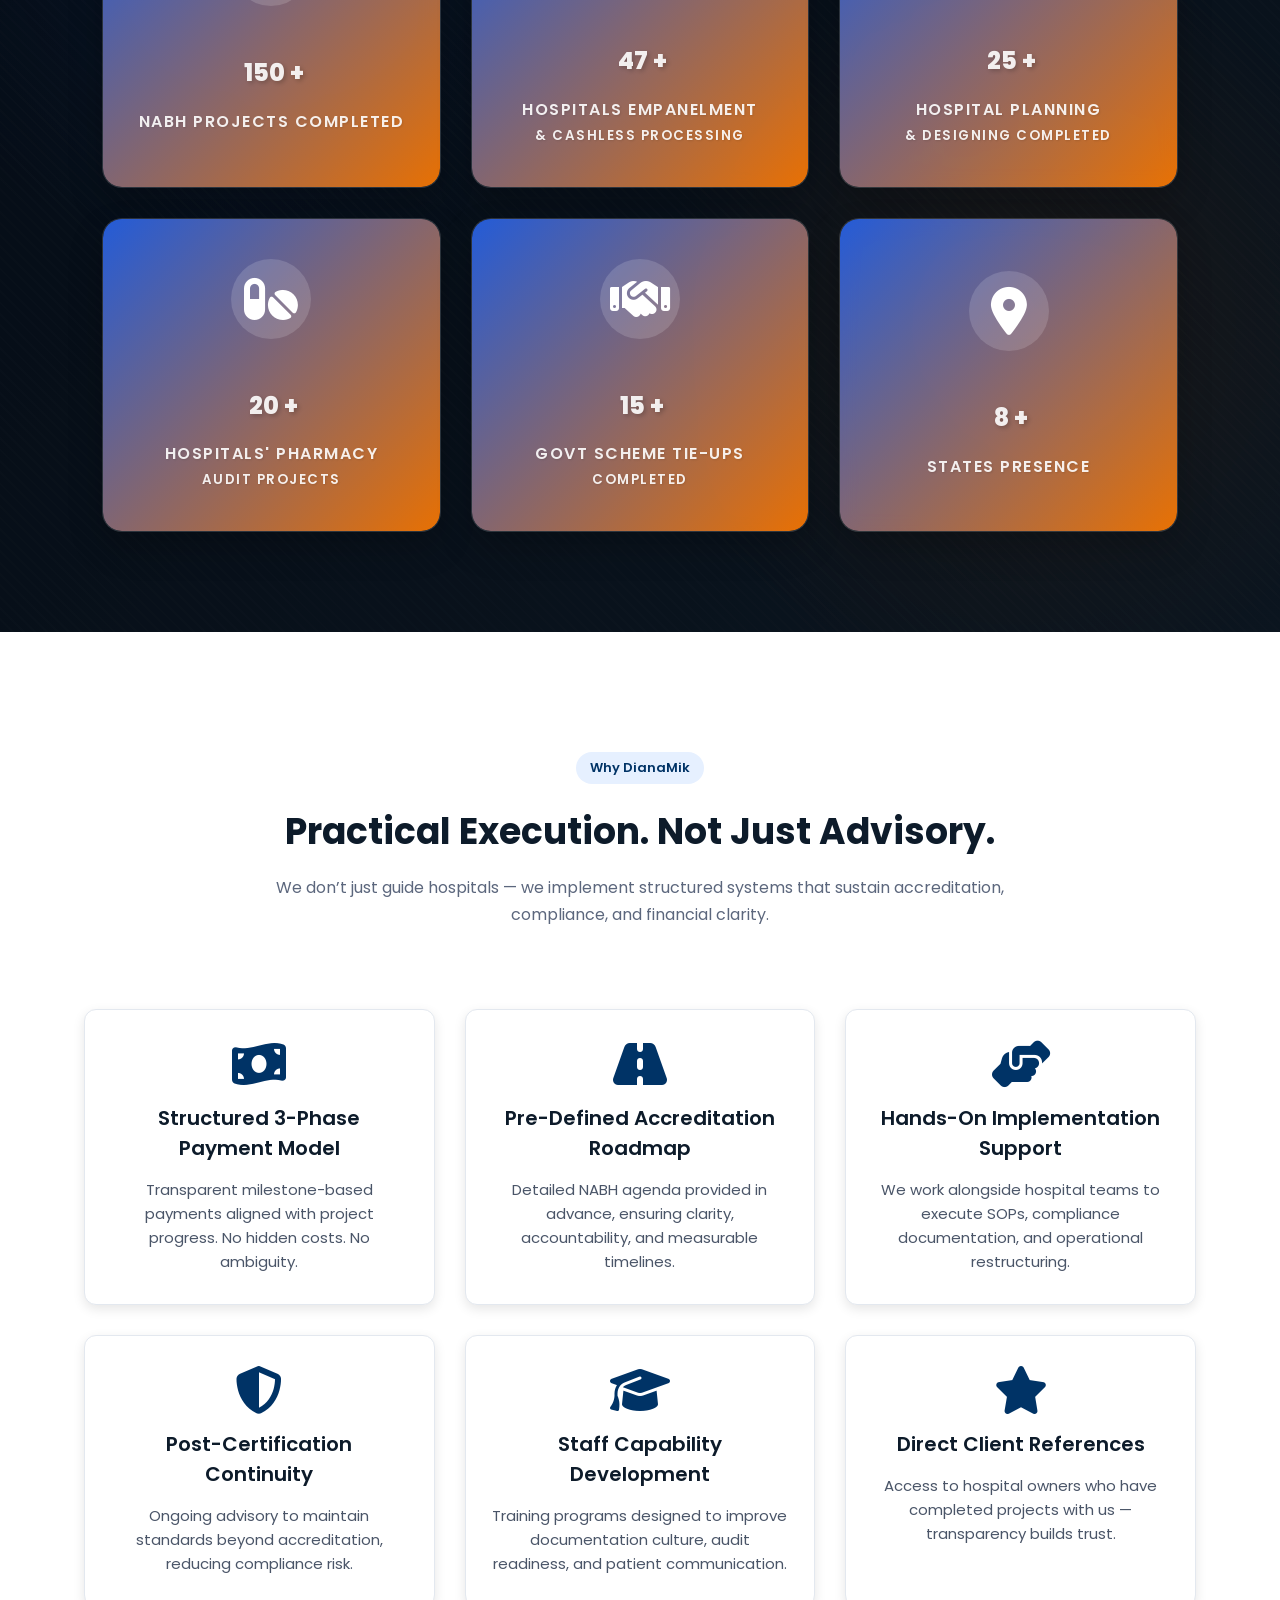
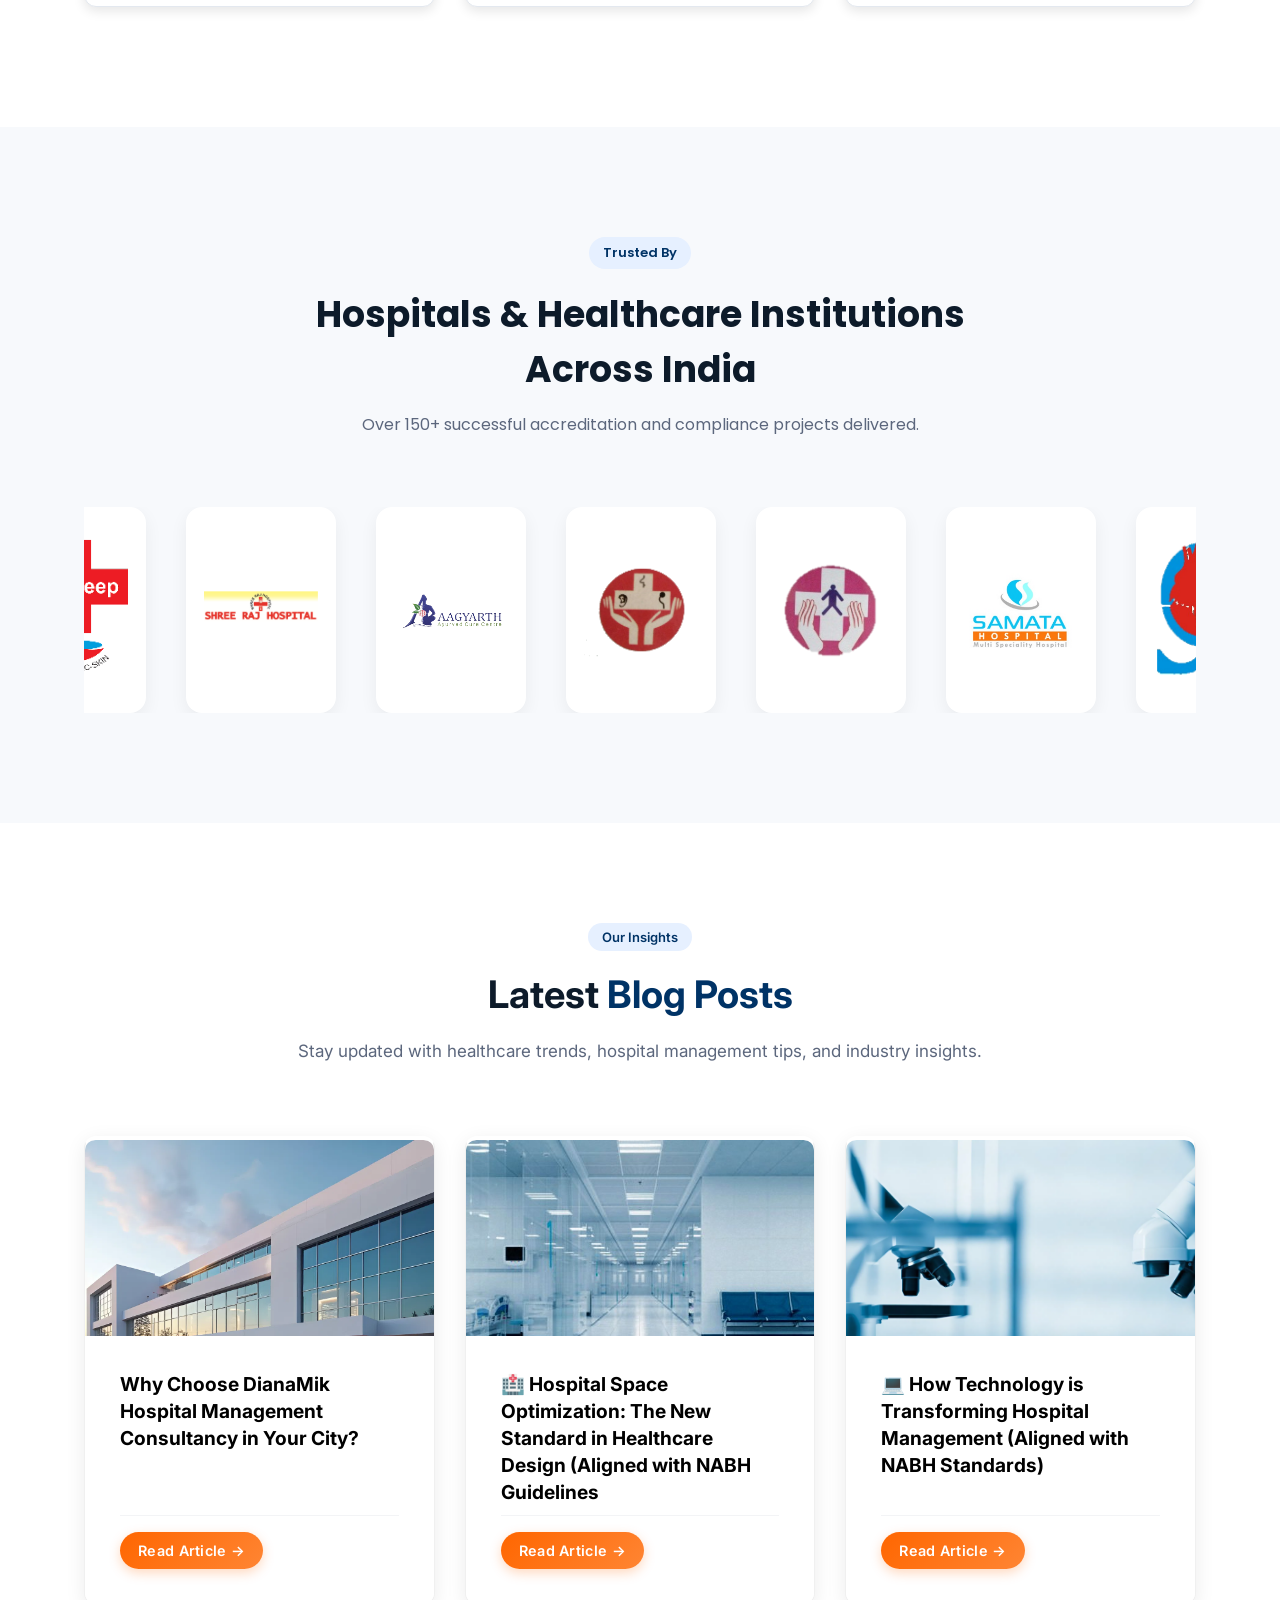
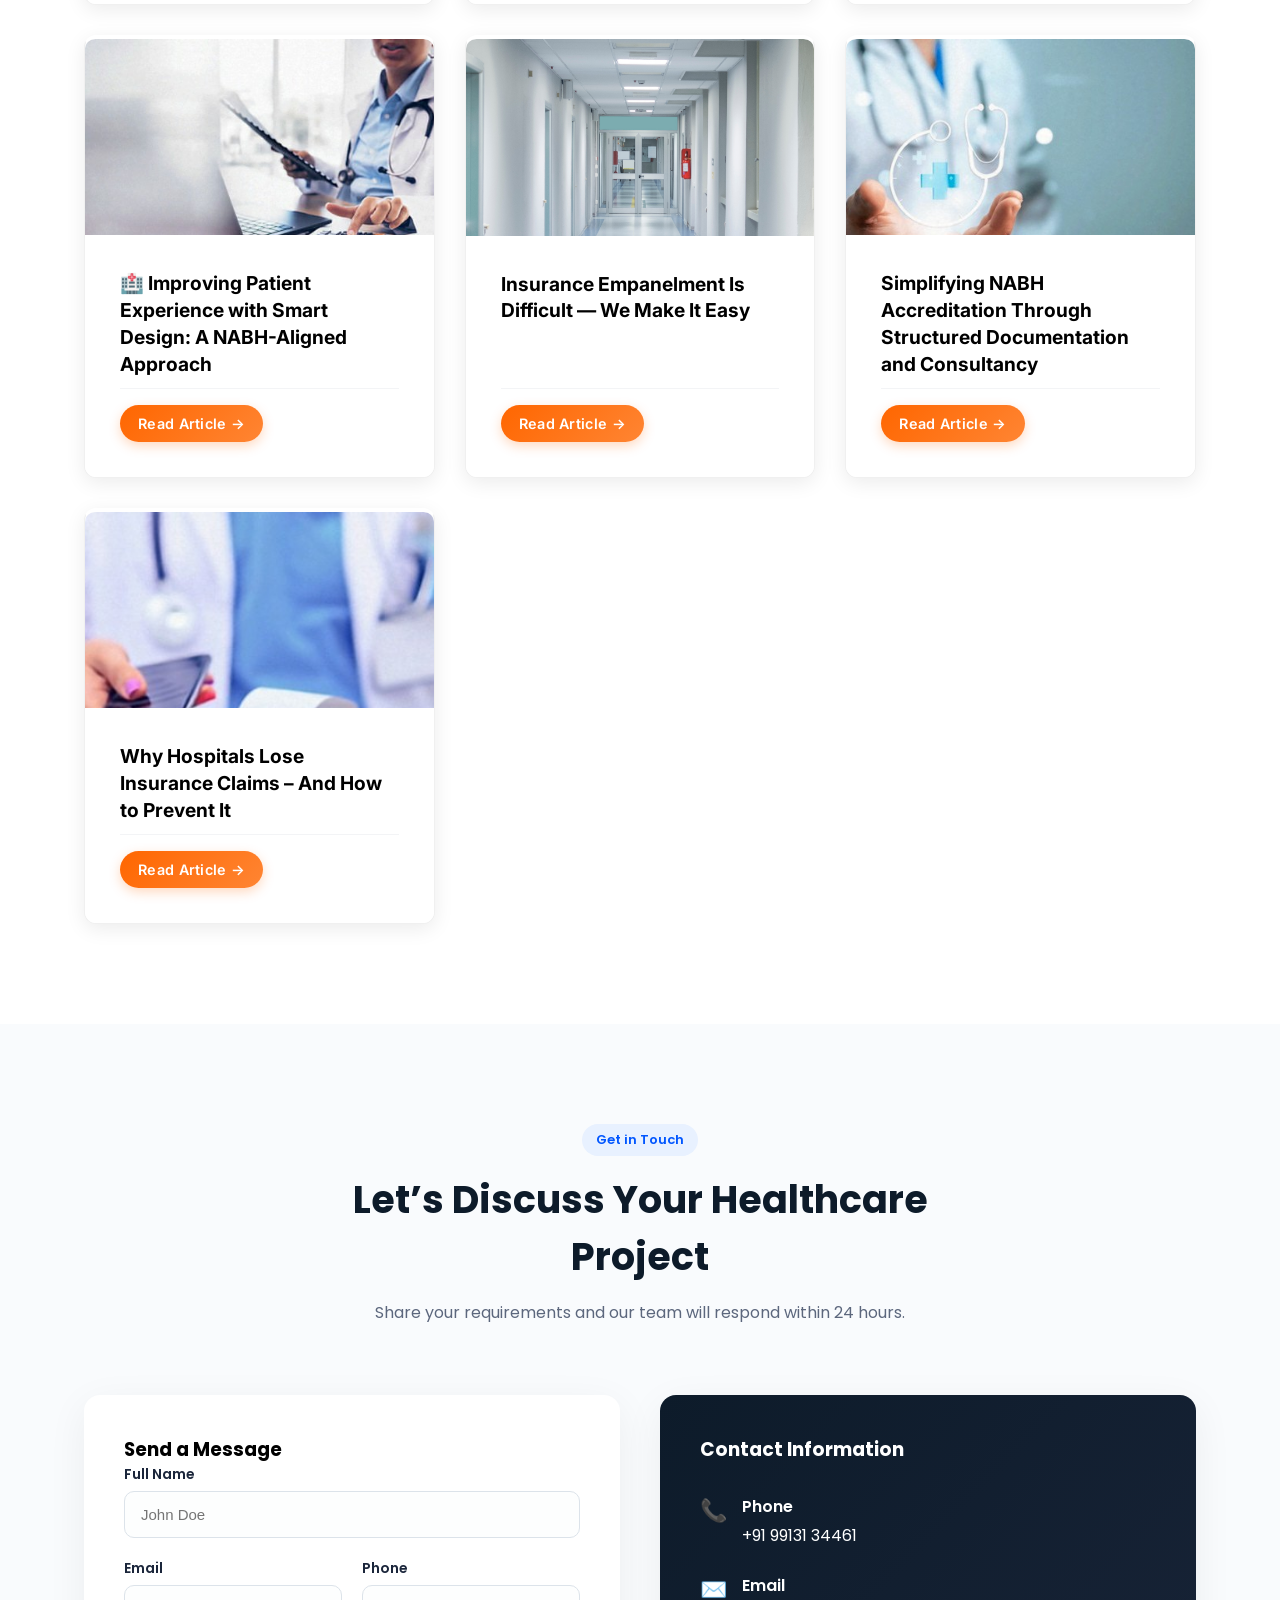
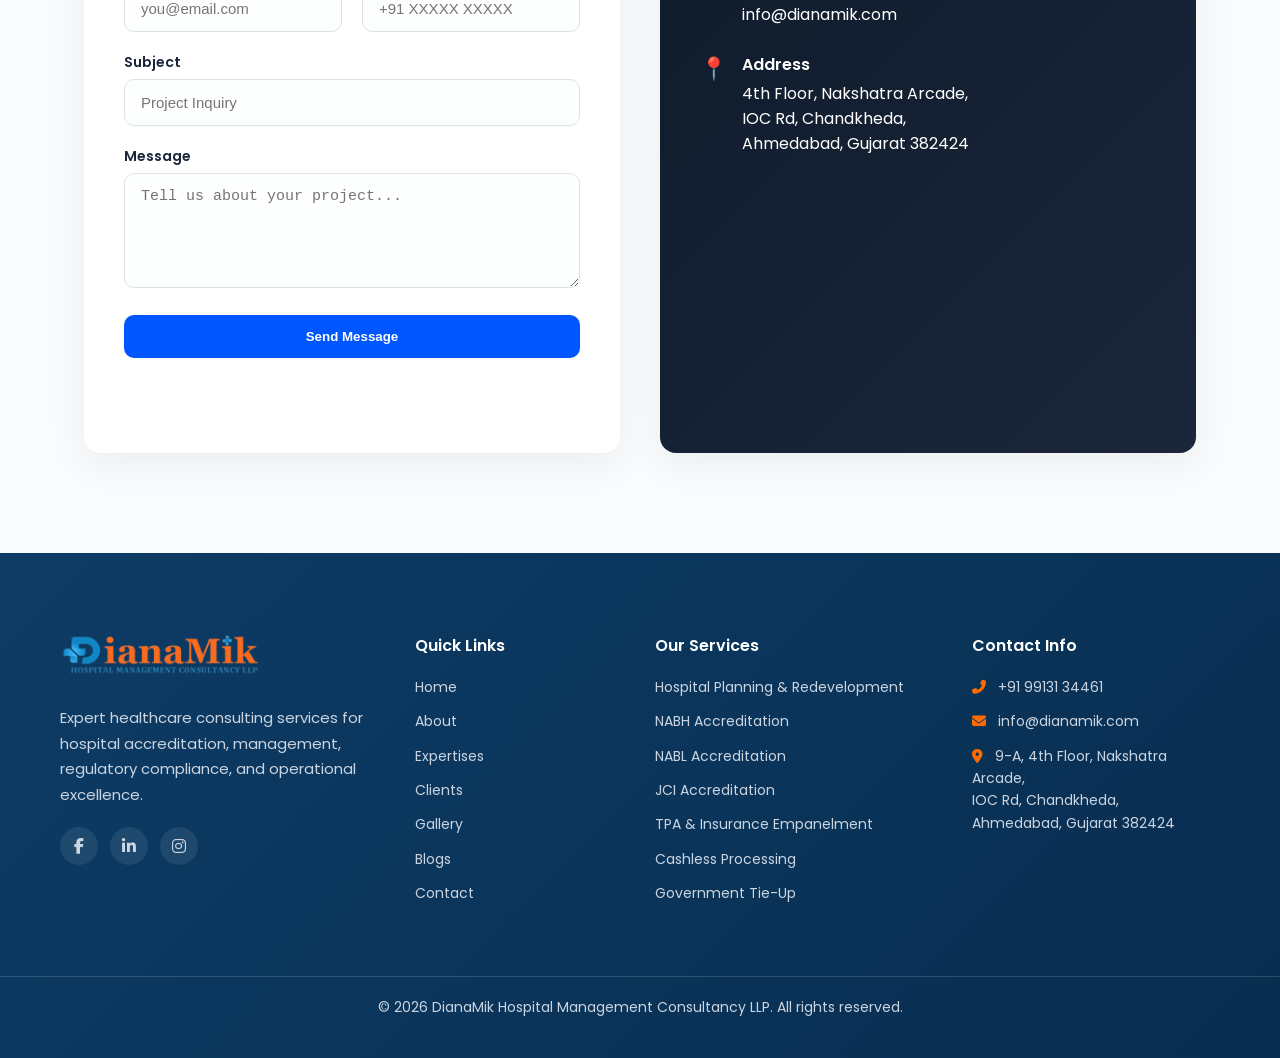
==== commit 25d651b3: "Added blogs" ====
--- a/index.html
+++ b/index.html
@@ -24,6 +24,7 @@
     />
     <link rel="stylesheet" href="./css/style.css" />
     <link rel="stylesheet" href="./blogs/blogs.css" />
+    <link rel="stylesheet" href="./about/clients.css" />
 
     <script type="application/ld+json">
       {
@@ -295,6 +296,10 @@
 
         <div class="expertise__grid">
           <div class="expertise__item">
+            <img
+              src="/assets/expertises/hosp_planning.png"
+              alt="Hospital Planning, Design & Redevelopment"
+            />
             <h3>Hospital Planning, Design & Redevelopment</h3>
             <p>
               Strategic infrastructure planning aligned with clinical workflows
@@ -304,6 +309,10 @@
           </div>
 
           <div class="expertise__item">
+            <img
+              src="/assets/expertises/nabh-seeklogo.png"
+              alt="NABH Accreditation & Certification"
+            />
             <h3>NABH Accreditation & Certification</h3>
             <p>
               Complete support for quality compliance, documentation, and
@@ -313,6 +322,7 @@
           </div>
 
           <div class="expertise__item">
+            <img src="/assets/expertises/NABL.png" alt="NABL Accreditation" />
             <h3>NABL Accreditation</h3>
             <p>
               Laboratory accreditation support aligned with national and
@@ -322,6 +332,7 @@
           </div>
 
           <div class="expertise__item">
+            <img src="/assets/expertises/jci.png" alt="JCI Accreditation" />
             <h3>JCI Accreditation</h3>
             <p>
               Global patient safety alignment and international compliance
@@ -331,6 +342,10 @@
           </div>
 
           <div class="expertise__item">
+            <img
+              src="/assets/expertises/tpa.png"
+              alt="TPA & Insurance Empanelment"
+            />
             <h3>TPA & Insurance Empanelment</h3>
             <p>
               Streamlined empanelment processes and claim optimization
@@ -340,6 +355,10 @@
           </div>
 
           <div class="expertise__item">
+            <img
+              src="/assets/expertises/govt-tieup.jpg"
+              alt="Government Scheme Tie-Ups"
+            />
             <h3>Government Scheme Tie-Ups</h3>
             <p>
               Strategic integration with public health programs and
@@ -349,6 +368,10 @@
           </div>
 
           <div class="expertise__item">
+            <img
+              src="/assets/expertises/hosp-cshless.jpg"
+              alt="Hospital Cashless Processing"
+            />
             <h3>Hospital Cashless Processing</h3>
             <p>
               Operational frameworks for secure and efficient patient claim
@@ -358,6 +381,10 @@
           </div>
 
           <div class="expertise__item">
+            <img
+              src="/assets/expertises/pharmacy.jpg"
+              alt="Pharmacy P&L Audit and Vigilance"
+            />
             <h3>Pharmacy P&L Audit</h3>
             <p>
               Financial oversight, inventory monitoring, and compliance audits.
@@ -366,6 +393,10 @@
           </div>
 
           <div class="expertise__item">
+            <img
+              src="/assets/expertises/medico.jpg"
+              alt="Medico-Legal Consulting"
+            />
             <h3>Medico-Legal Consulting</h3>
             <p>
               Risk mitigation strategies and legal advisory for healthcare
@@ -375,6 +406,10 @@
           </div>
 
           <div class="expertise__item">
+            <img
+              src="/assets/expertises/clinical.jpg"
+              alt="NABH Accreditation & Certification"
+            />
             <h3>Hospital Clinical Trials</h3>
             <p>
               Research process structuring aligned with ethical and global
@@ -400,7 +435,6 @@
     <section id="stats" class="stats-section">
       <div class="overlay"></div>
       <div class="container">
-        <!-- ADD THIS: Section Title for better structure -->
         <div class="section-title">
           <h2>Our Achievements</h2>
           <p>Delivering excellence in healthcare consulting across India</p>
@@ -479,9 +513,10 @@
           </p>
         </div>
 
-        <!-- Grid -->
+        <!-- Updated Grid with Icons -->
         <div class="why__grid">
           <div class="why__item">
+            <i class="fas fa-money-bill-wave why__icon"></i>
             <h3>Structured 3-Phase Payment Model</h3>
             <p>
               Transparent milestone-based payments aligned with project
@@ -490,6 +525,7 @@
           </div>
 
           <div class="why__item">
+            <i class="fas fa-road why__icon"></i>
             <h3>Pre-Defined Accreditation Roadmap</h3>
             <p>
               Detailed NABH agenda provided in advance, ensuring clarity,
@@ -498,6 +534,7 @@
           </div>
 
           <div class="why__item">
+            <i class="fas fa-hands-helping why__icon"></i>
             <h3>Hands-On Implementation Support</h3>
             <p>
               We work alongside hospital teams to execute SOPs, compliance
@@ -506,6 +543,7 @@
           </div>
 
           <div class="why__item">
+            <i class="fas fa-shield-alt why__icon"></i>
             <h3>Post-Certification Continuity</h3>
             <p>
               Ongoing advisory to maintain standards beyond accreditation,
@@ -514,6 +552,7 @@
           </div>
 
           <div class="why__item">
+            <i class="fas fa-graduation-cap why__icon"></i>
             <h3>Staff Capability Development</h3>
             <p>
               Training programs designed to improve documentation culture, audit
@@ -522,6 +561,7 @@
           </div>
 
           <div class="why__item">
+            <i class="fas fa-star why__icon"></i>
             <h3>Direct Client References</h3>
             <p>
               Access to hospital owners who have completed projects with us —
@@ -544,37 +584,28 @@
           </p>
         </div>
 
-        <div class="clients__grid">
-          <div class="clients__item">
+        <div class="clients-slider">
+          <div class="clients-track" id="track">
+            <!-- Logos -->
             <img src="/assets/images/clients/client1.png" alt="Client 1" />
-          </div>
-
-          <div class="clients__item">
             <img src="/assets/images/clients/client2.png" alt="Client 2" />
-          </div>
-
-          <div class="clients__item">
             <img src="/assets/images/clients/client3.png" alt="Client 3" />
-          </div>
-
-          <div class="clients__item">
             <img src="/assets/images/clients/client4.png" alt="Client 4" />
-          </div>
-
-          <div class="clients__item">
             <img src="/assets/images/clients/client5.png" alt="Client 5" />
-          </div>
-
-          <div class="clients__item">
             <img src="/assets/images/clients/client6.png" alt="Client 6" />
-          </div>
-
-          <div class="clients__item">
             <img src="/assets/images/clients/client7.png" alt="Client 7" />
-          </div>
-
-          <div class="clients__item">
             <img src="/assets/images/clients/client8.png" alt="Client 8" />
+            <img src="/assets/images/clients/client9.png" alt="Client 9" />
+            <img src="/assets/images/clients/client10.png" alt="Client 10" />
+            <img src="/assets/images/clients/client11.png" alt="Client 11" />
+            <img src="/assets/images/clients/client12.png" alt="Client 12" />
+            <img src="/assets/images/clients/client13.png" alt="Client 13" />
+            <img src="/assets/images/clients/client14.png" alt="Client 14" />
+            <img src="/assets/images/clients/client15.png" alt="Client 15" />
+            <img src="/assets/images/clients/client16.png" alt="Client 16" />
+            <img src="/assets/images/clients/client17.jpg" alt="Client 17" />
+            <img src="/assets/images/clients/client18.png" alt="Client 18" />
+            <img src="/assets/images/clients/client19.png" alt="Client 19" />
           </div>
         </div>
       </div>
--- a/css/style.css
+++ b/css/style.css
@@ -130,9 +130,43 @@
   border-radius: 6px;
 }
 
-.nav-links a:not(.book-btn):hover {
-  background: #f3f6fa;
-  color: #003366;
+.nav-links a:not(.book-btn) {
+  position: relative;
+  overflow: hidden;
+  /* Remove background and color changes here if present */
+}
+
+.nav-links a:not(.book-btn)::before,
+.nav-links a:not(.book-btn)::after {
+  content: "";
+  position: absolute;
+  left: 0;
+  width: 0;
+  height: 2px;
+  background: #0b5cae; /* or your desired border color */
+  transition: width 0.4s cubic-bezier(0.4, 0, 0.2, 1);
+}
+
+.nav-links a:not(.book-btn)::before {
+  top: 0;
+}
+
+.nav-links a:not(.book-btn)::after {
+  bottom: 0;
+  right: 0;
+  left: auto;
+}
+
+.nav-links a:not(.book-btn):hover::before {
+  width: 100%;
+  left: 0;
+  right: auto;
+}
+
+.nav-links a:not(.book-btn):hover::after {
+  width: 100%;
+  right: 0;
+  left: auto;
 }
 
 /* ========================= */
@@ -731,19 +765,36 @@
   line-height: 1.7;
 }
 
-/* Grid */
+/* Grid - Updated for card layout */
 
 .expertise__grid {
   display: grid;
-  grid-template-columns: repeat(2, 1fr);
-  gap: 40px 60px;
-}
-
-/* Items */
+  grid-template-columns: repeat(
+    auto-fit,
+    minmax(300px, 1fr)
+  ); /* Responsive cards */
+  gap: 40px;
+}
+
+/* Items - Now styled as cards */
 
 .expertise__item {
-  padding-bottom: 30px;
-  border-bottom: 1px solid #e3e8ef;
+  background: #ffffff;
+  border-radius: 12px;
+  box-shadow: 0 4px 12px rgba(0, 0, 0, 0.1);
+  overflow: hidden;
+  transition: all 0.3s ease;
+  text-align: center;
+  padding: 20px;
+  border: 1px solid #e3e8ef;
+}
+
+.expertise__item img {
+  width: 100%;
+  height: 200px; /* Fixed height for consistency; adjust as needed */
+  object-fit: contain;
+  border-radius: 8px;
+  margin-bottom: 15px;
 }
 
 .expertise__item h3 {
@@ -777,6 +828,18 @@
   transform: translateX(5px);
 }
 
+/* Hover effect with orange color */
+
+.expertise__item:hover {
+  transform: translateY(-5px);
+  box-shadow: 0 8px 20px rgba(255, 107, 0, 0.3); /* Orange shadow */
+  border-color: #ff6b00; /* Orange border on hover */
+}
+
+.expertise__item:hover h3 {
+  color: #ff6b00; /* Orange text on hover */
+}
+
 /* Responsive */
 
 @media (max-width: 992px) {
@@ -784,6 +847,7 @@
     grid-template-columns: 1fr;
   }
 }
+
 /* ====== STATS SECTION - MODERN DESIGN ====== */
 .stats-section {
   position: relative;
@@ -1344,6 +1408,7 @@
     width: 95%;
   }
 }
+
 /* ===== WHY SECTION ===== */
 
 .why {
@@ -1389,25 +1454,47 @@
   line-height: 1.7;
 }
 
-/* Grid */
-
+/* Updated Grid - Card-based and responsive */
 .why__grid {
   display: grid;
-  grid-template-columns: repeat(2, 1fr);
-  gap: 50px 70px;
-}
-
-/* Items */
-
+  grid-template-columns: repeat(
+    auto-fit,
+    minmax(300px, 1fr)
+  ); /* Auto-adjusts columns: 3+ on large screens, fewer on smaller */
+  gap: 30px; /* Reduced gap for tighter card layout */
+  justify-items: center; /* Centers cards horizontally */
+  align-items: stretch; /* Ensures cards stretch to equal height */
+}
+
+/* Updated Items - Now styled as modern cards */
 .why__item {
-  border-left: 3px solid #003366;
-  padding-left: 20px;
+  background: #ffffff; /* White background for card effect */
+  border-radius: 12px; /* Rounded corners */
+  box-shadow: 0 4px 12px rgba(0, 0, 0, 0.1); /* Subtle shadow */
+  padding: 30px 25px; /* Generous padding inside cards */
+  border: 1px solid #e3e8ef; /* Light border for definition */
+  transition: all 0.3s ease; /* Smooth hover transitions */
+  text-align: center; /* Center-align content for card feel */
+  position: relative; /* For potential pseudo-elements */
+  overflow: hidden; /* Prevents shadow overflow on hover */
+}
+
+.why__item:hover {
+  transform: translateY(-5px); /* Lift effect on hover */
+  box-shadow: 0 8px 20px rgba(255, 107, 0, 0.3); /* Enhanced shadow with orange tint (matches your site's accent) */
+  border-color: #ff6b00; /* Orange border on hover for emphasis */
 }
 
 .why__item h3 {
-  font-size: 18px;
-  margin-bottom: 10px;
+  font-size: 20px; /* Slightly larger for card prominence */
+  margin-bottom: 15px;
   color: #0d1b2a;
+  font-weight: 600;
+  transition: color 0.3s ease; /* Smooth color change */
+}
+
+.why__item:hover h3 {
+  color: #ff6b00; /* Orange text on hover */
 }
 
 .why__item p {
@@ -1416,13 +1503,43 @@
   line-height: 1.6;
 }
 
-/* Responsive */
-
+/* Icon Styling for Why Cards */
+.why__icon {
+  font-size: 48px; /* Large, prominent size */
+  color: #003366; /* Matches your primary color */
+  margin-bottom: 15px; /* Space below icon */
+  display: block; /* Centers the icon */
+  text-align: center; /* Ensures centering */
+  transition: all 0.3s ease; /* Smooth hover transitions */
+}
+
+.why__item:hover .why__icon {
+  color: #ff6b00; /* Orange on hover, matching card accent */
+  transform: scale(1.1); /* Slight zoom for interactivity */
+}
+
+/* Responsive adjustments */
 @media (max-width: 992px) {
   .why__grid {
-    grid-template-columns: 1fr;
-  }
-}
+    grid-template-columns: repeat(
+      auto-fit,
+      minmax(250px, 1fr)
+    ); /* 2 columns on tablets */
+    gap: 25px;
+  }
+}
+
+@media (max-width: 768px) {
+  .why__grid {
+    grid-template-columns: 1fr; /* 1 column on mobile */
+    gap: 20px;
+  }
+
+  .why__item {
+    padding: 25px 20px; /* Slightly less padding on small screens */
+  }
+}
+
 /* ===== CLIENTS SECTION ===== */
 
 .clients {
--- a/about/clients.css
+++ b/about/clients.css
@@ -0,0 +1,116 @@
+/* ========================= */
+/*       CLIENTS SECTION     */
+/* ========================= */
+
+.clients-section {
+  padding: 100px 0;
+  background: #f8fbff;
+  text-align: center;
+}
+
+.container {
+  max-width: 1200px;
+  margin: 0 auto;
+  padding: 0 20px;
+}
+
+/* ========================= */
+/*        HEADER             */
+/* ========================= */
+
+.clients-header {
+  max-width: 750px;
+  margin: 0 auto 60px auto;
+}
+
+.clients-badge {
+  display: inline-block;
+  background: #e6f0ff;
+  color: #003366;
+  padding: 6px 14px;
+  border-radius: 30px;
+  font-size: 13px;
+  font-weight: 600;
+  margin-bottom: 18px;
+}
+
+.clients-header h2 {
+  font-size: 38px;
+  font-weight: 700;
+  color: #0d1b2a;
+  margin-bottom: 18px;
+}
+
+.clients-header h2 span {
+  color: #003366;
+}
+
+.clients-header p {
+  font-size: 17px;
+  color: #5c677d;
+  line-height: 1.7;
+}
+
+/* ========================= */
+/*        SLIDER             */
+/* ========================= */
+
+.clients-slider {
+  overflow: hidden;
+  position: relative;
+  width: 100%;
+}
+
+.clients-track {
+  display: flex;
+  gap: 40px; /* cleaner spacing */
+  width: max-content;
+  will-change: transform; /* smoother animation */
+}
+
+/* LOGOS */
+
+.clients-track img {
+  width: 150px;
+  height: auto;
+  flex-shrink: 0; /* prevents resizing glitches */
+  object-fit: contain;
+  padding: 18px;
+  background: #ffffff;
+  border-radius: 16px;
+  box-shadow: 0 6px 18px rgba(0, 0, 0, 0.06);
+  transition: transform 0.3s ease;
+  box-sizing: border-box;
+}
+
+.clients-track img:hover {
+  transform: translateY(-6px);
+}
+
+/* ========================= */
+/*        RESPONSIVE         */
+/* ========================= */
+
+@media (max-width: 992px) {
+  .clients-track {
+    gap: 30px;
+  }
+
+  .clients-track img {
+    width: 120px;
+  }
+}
+
+@media (max-width: 576px) {
+  .clients-header h2 {
+    font-size: 28px;
+  }
+
+  .clients-header p {
+    font-size: 15px;
+  }
+
+  .clients-track img {
+    width: 100px;
+  }
+}
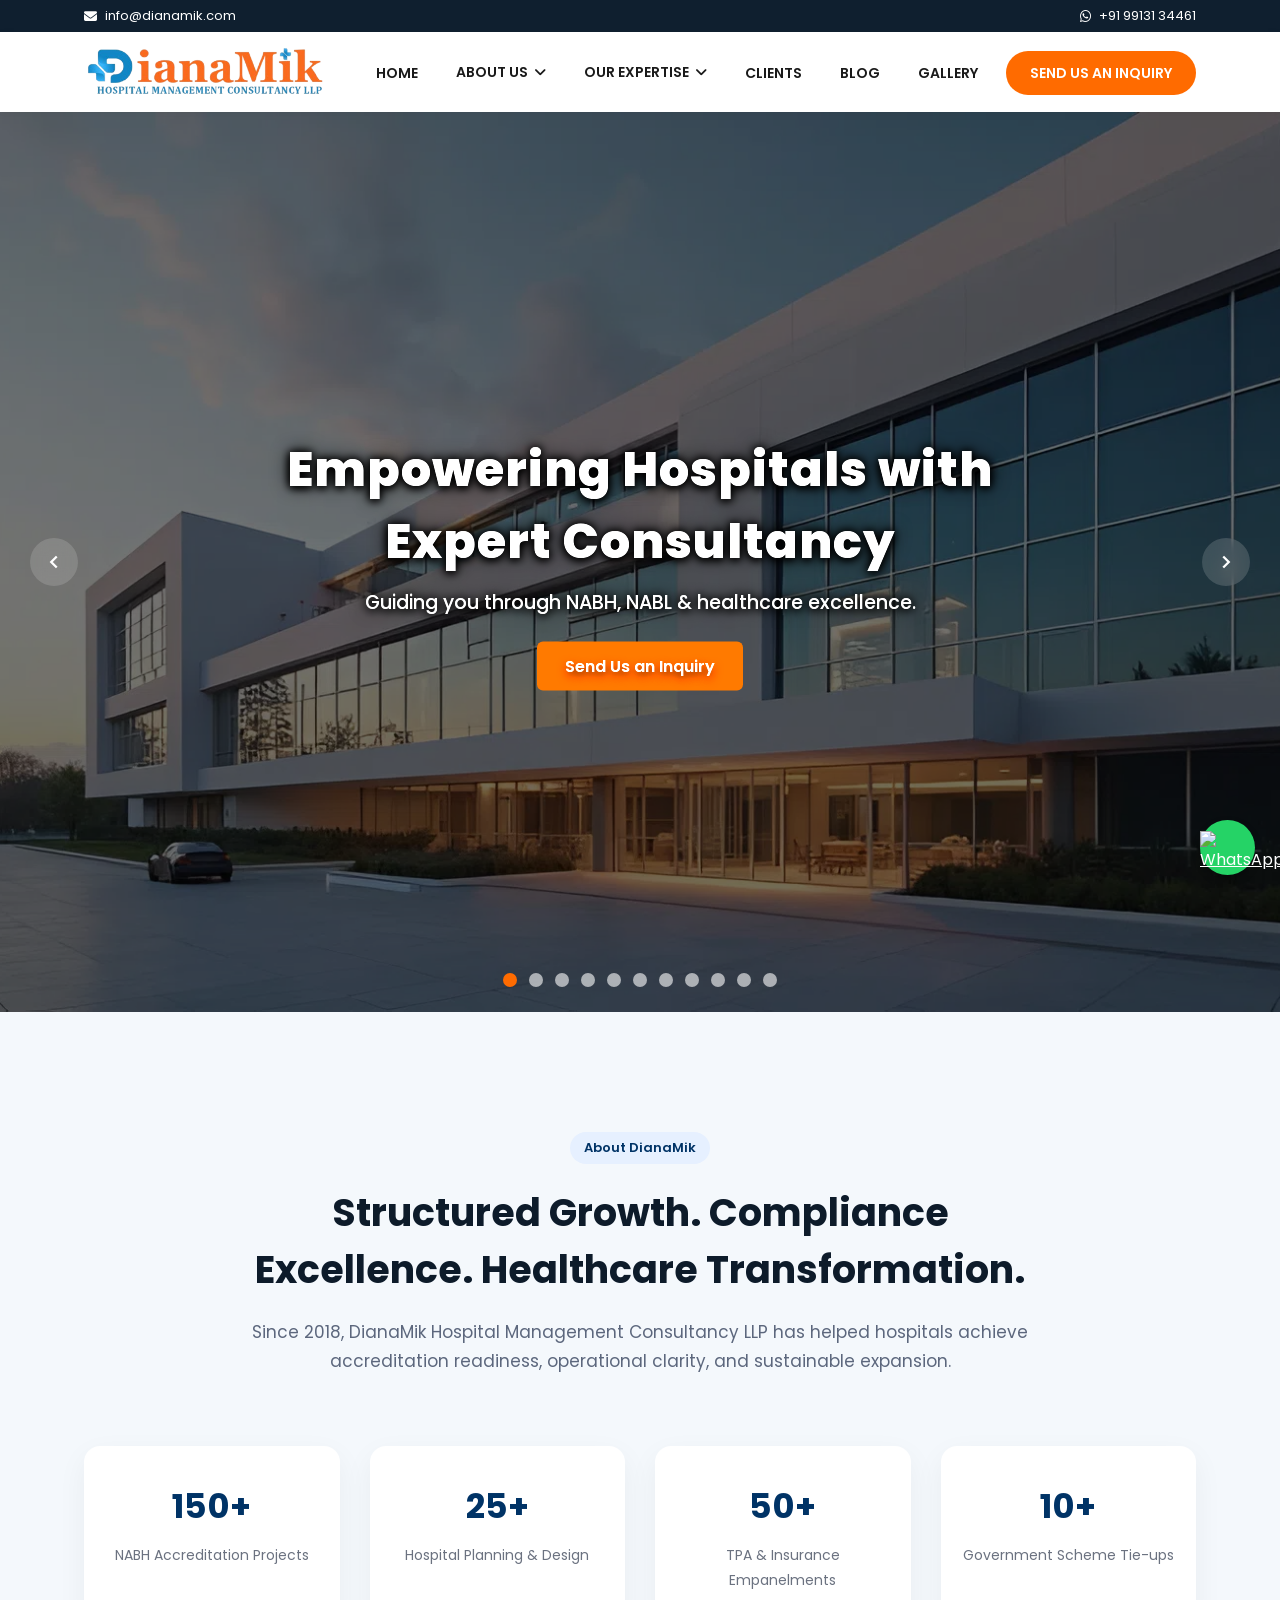
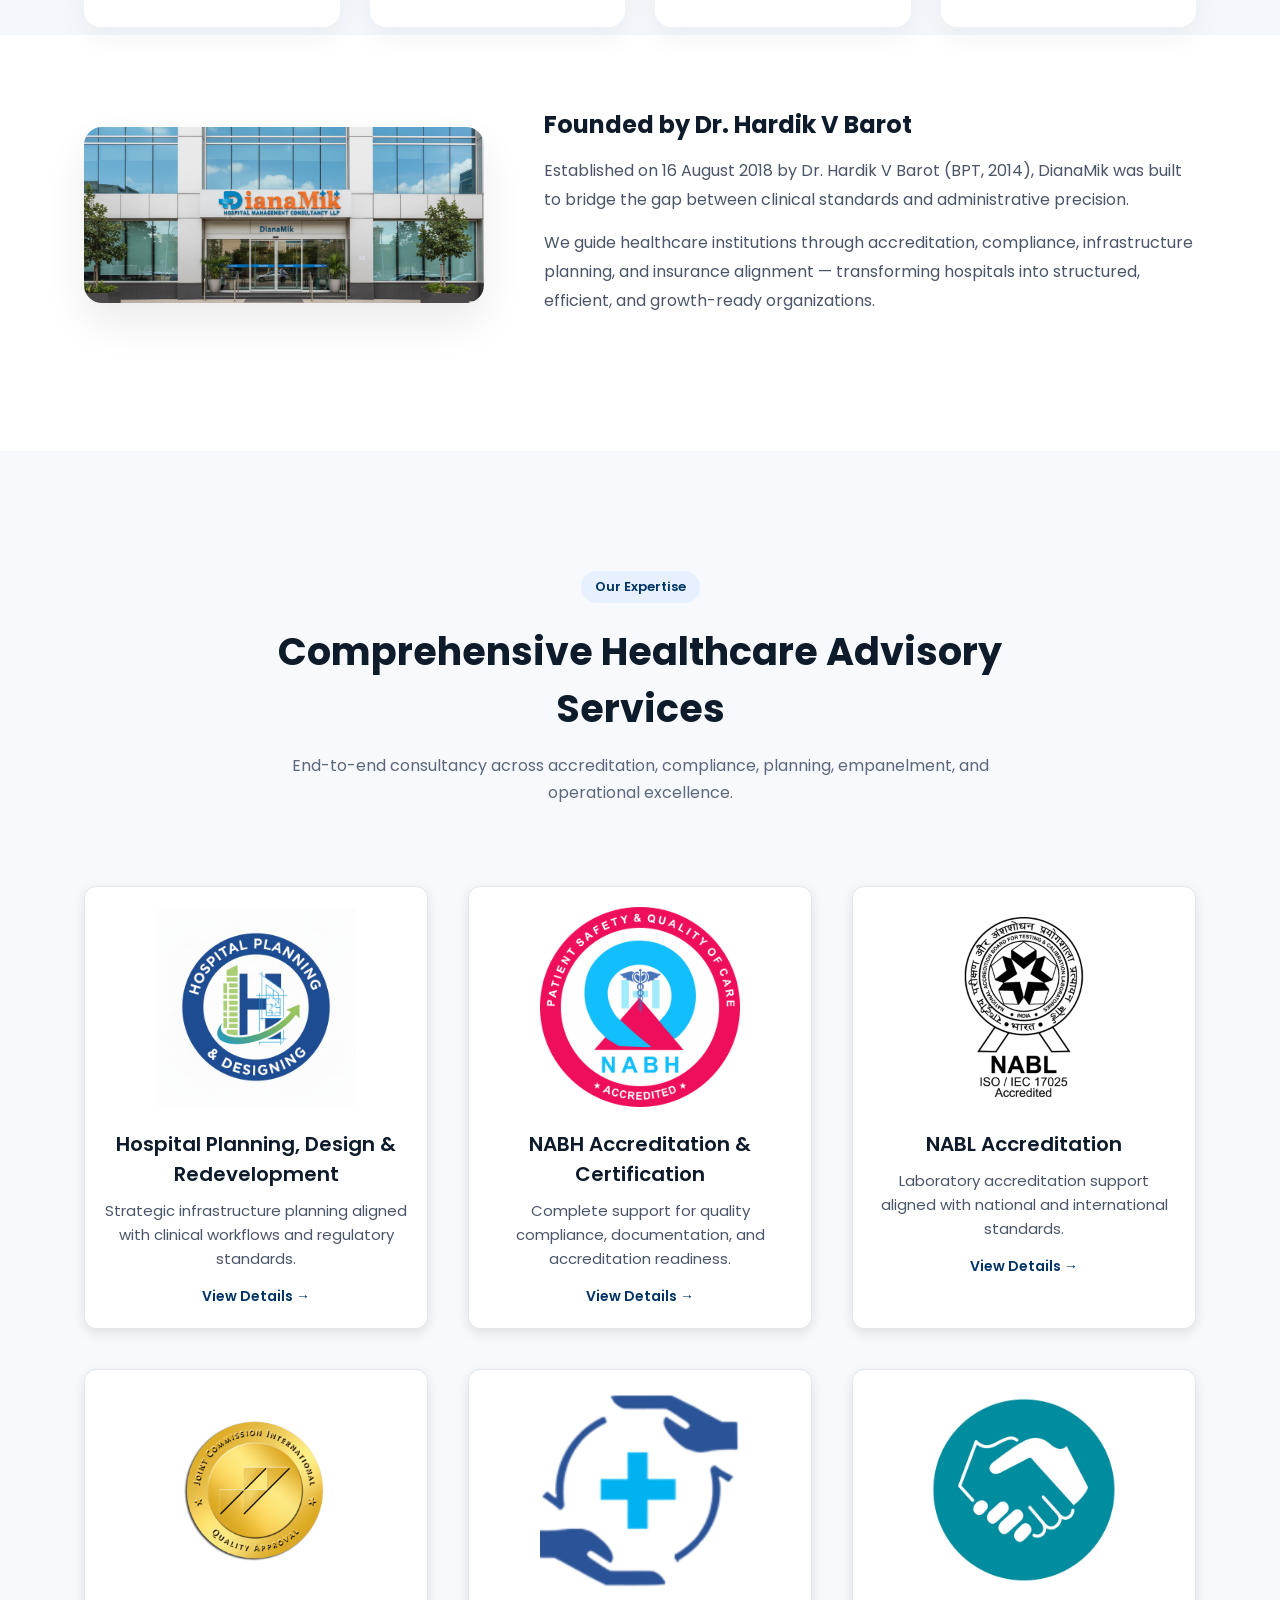
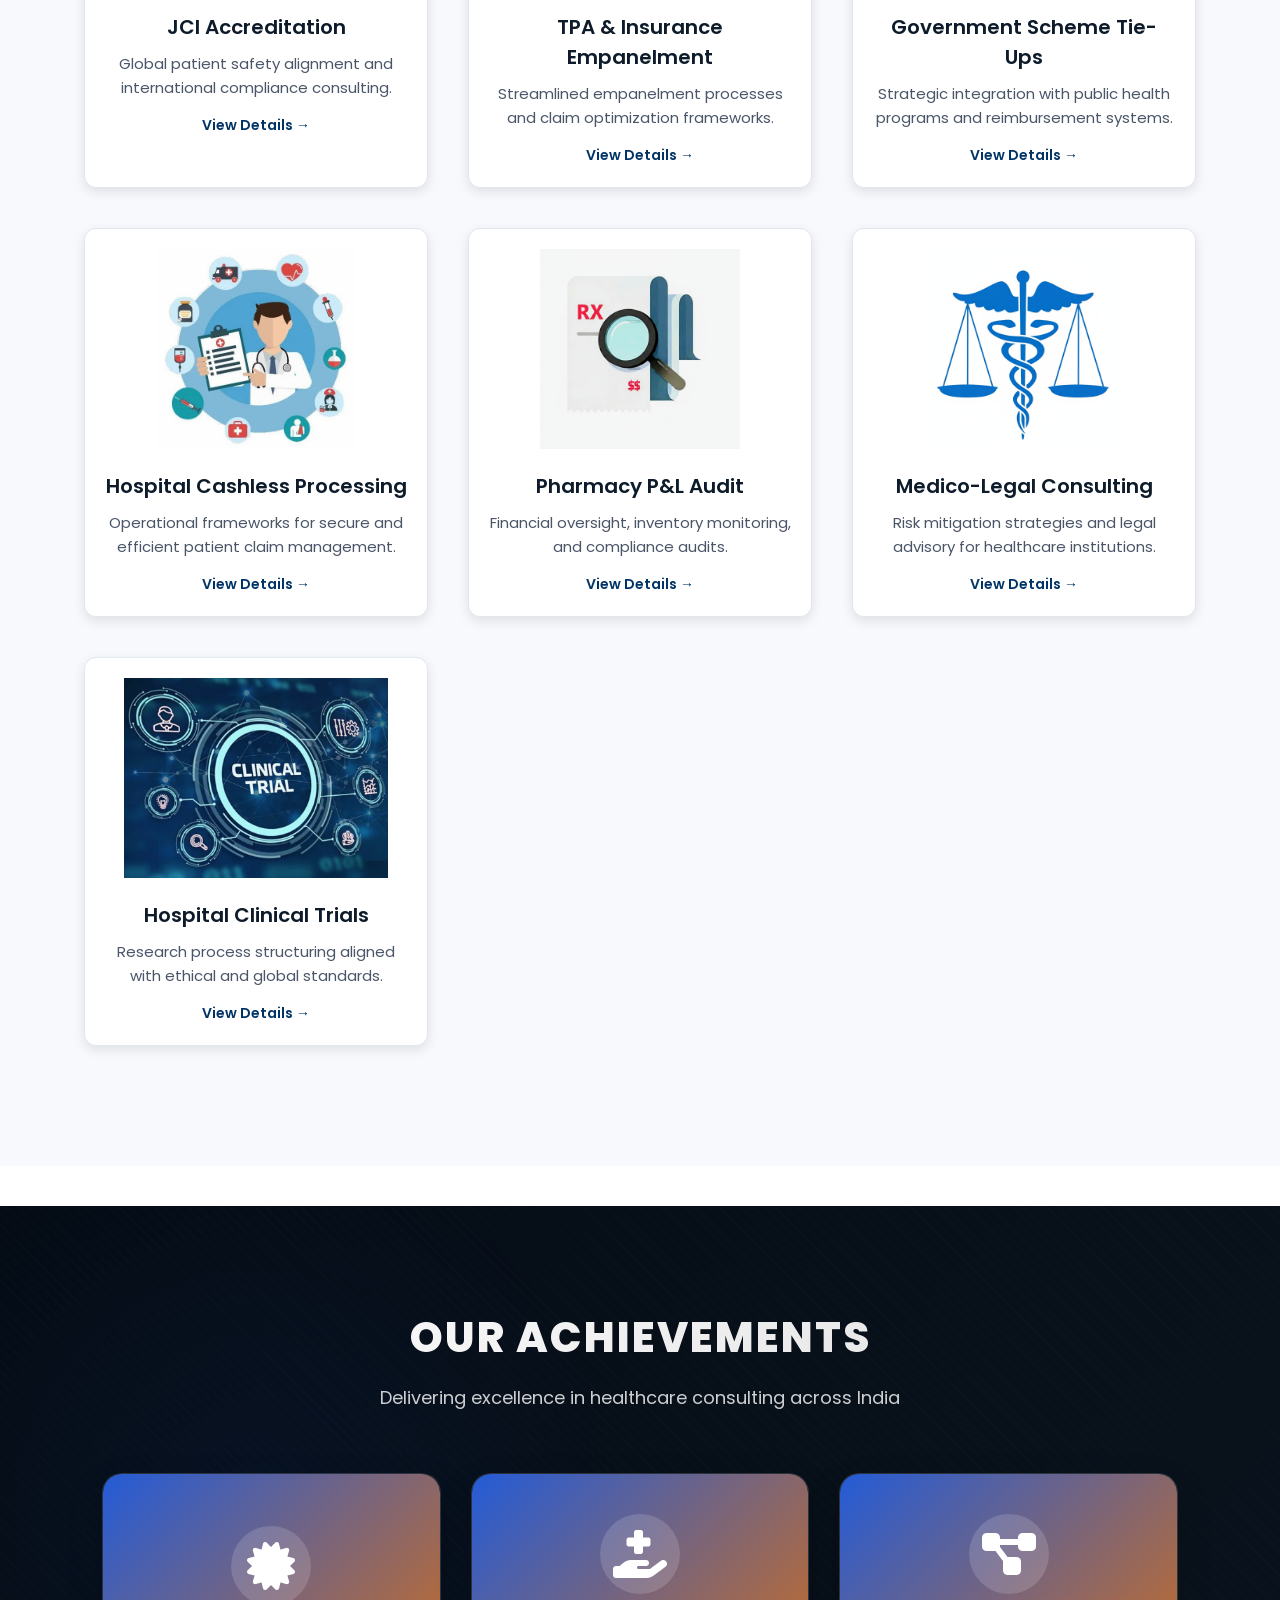
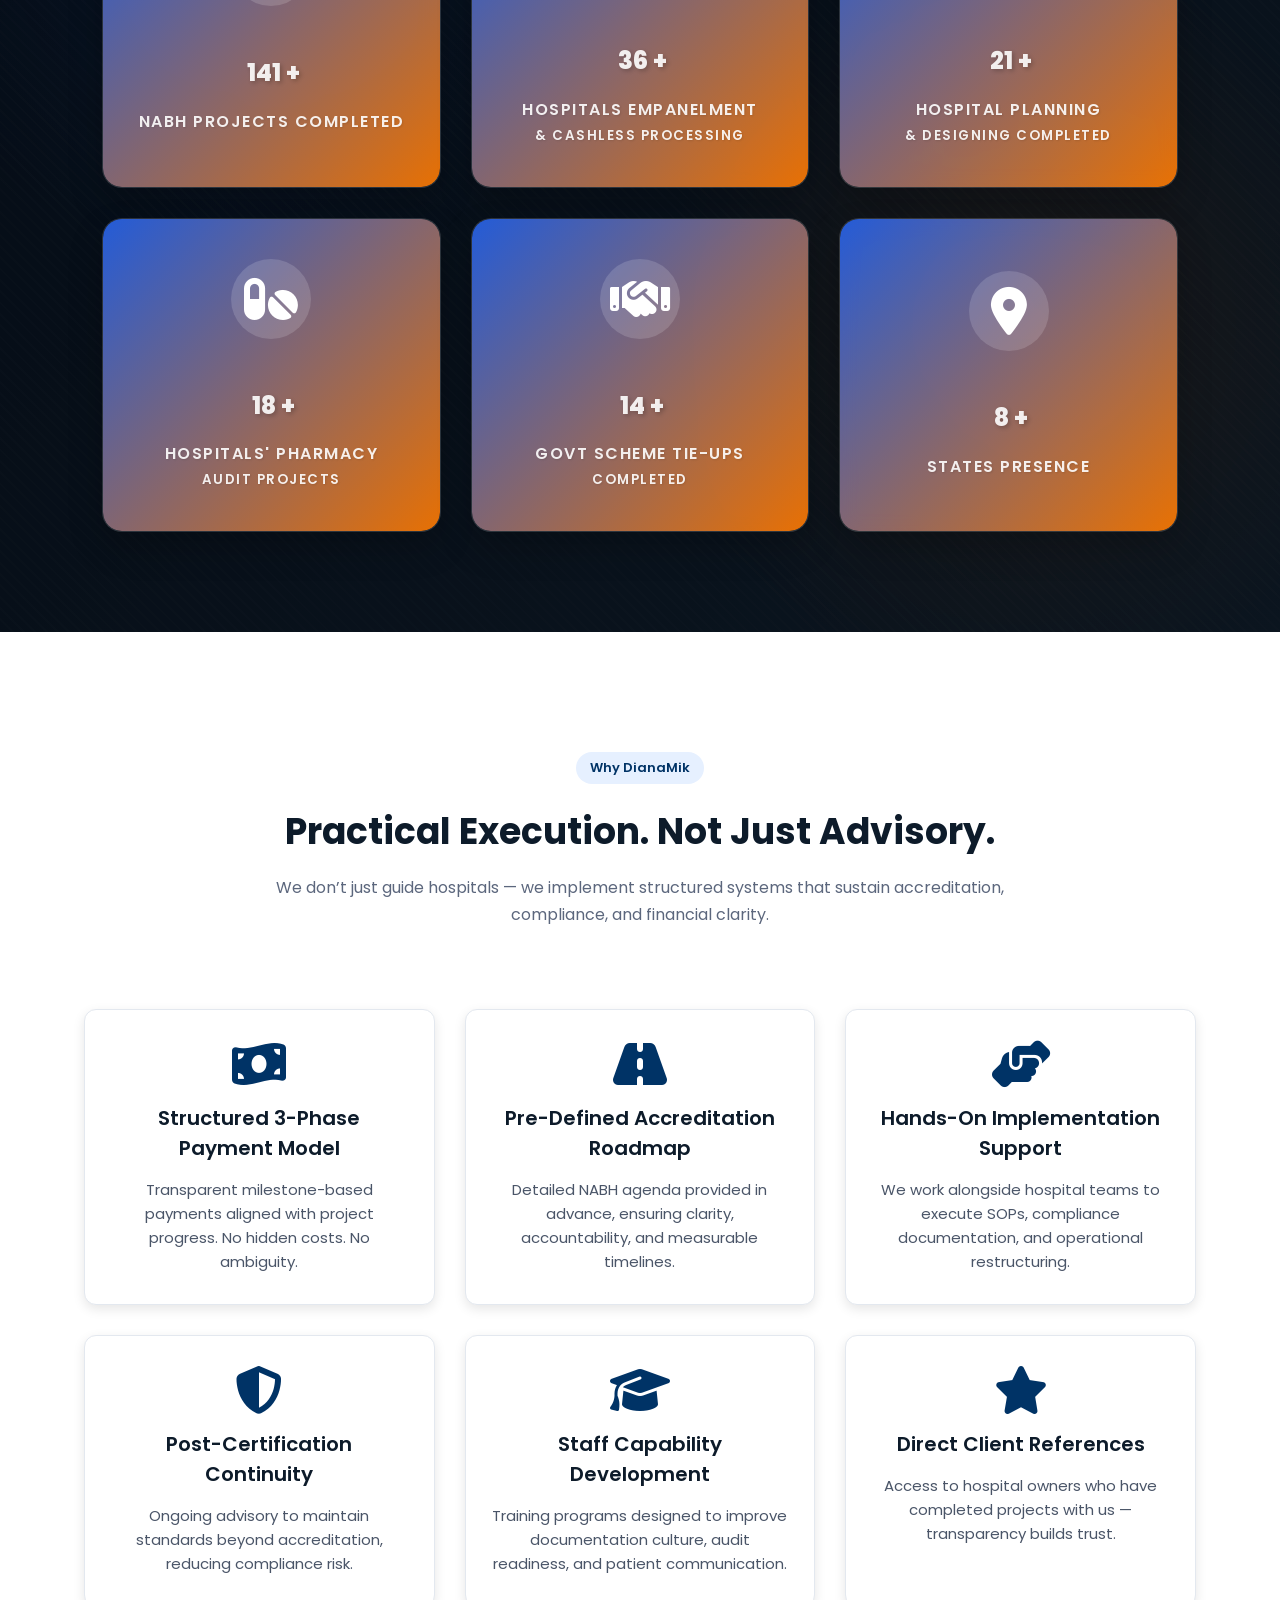
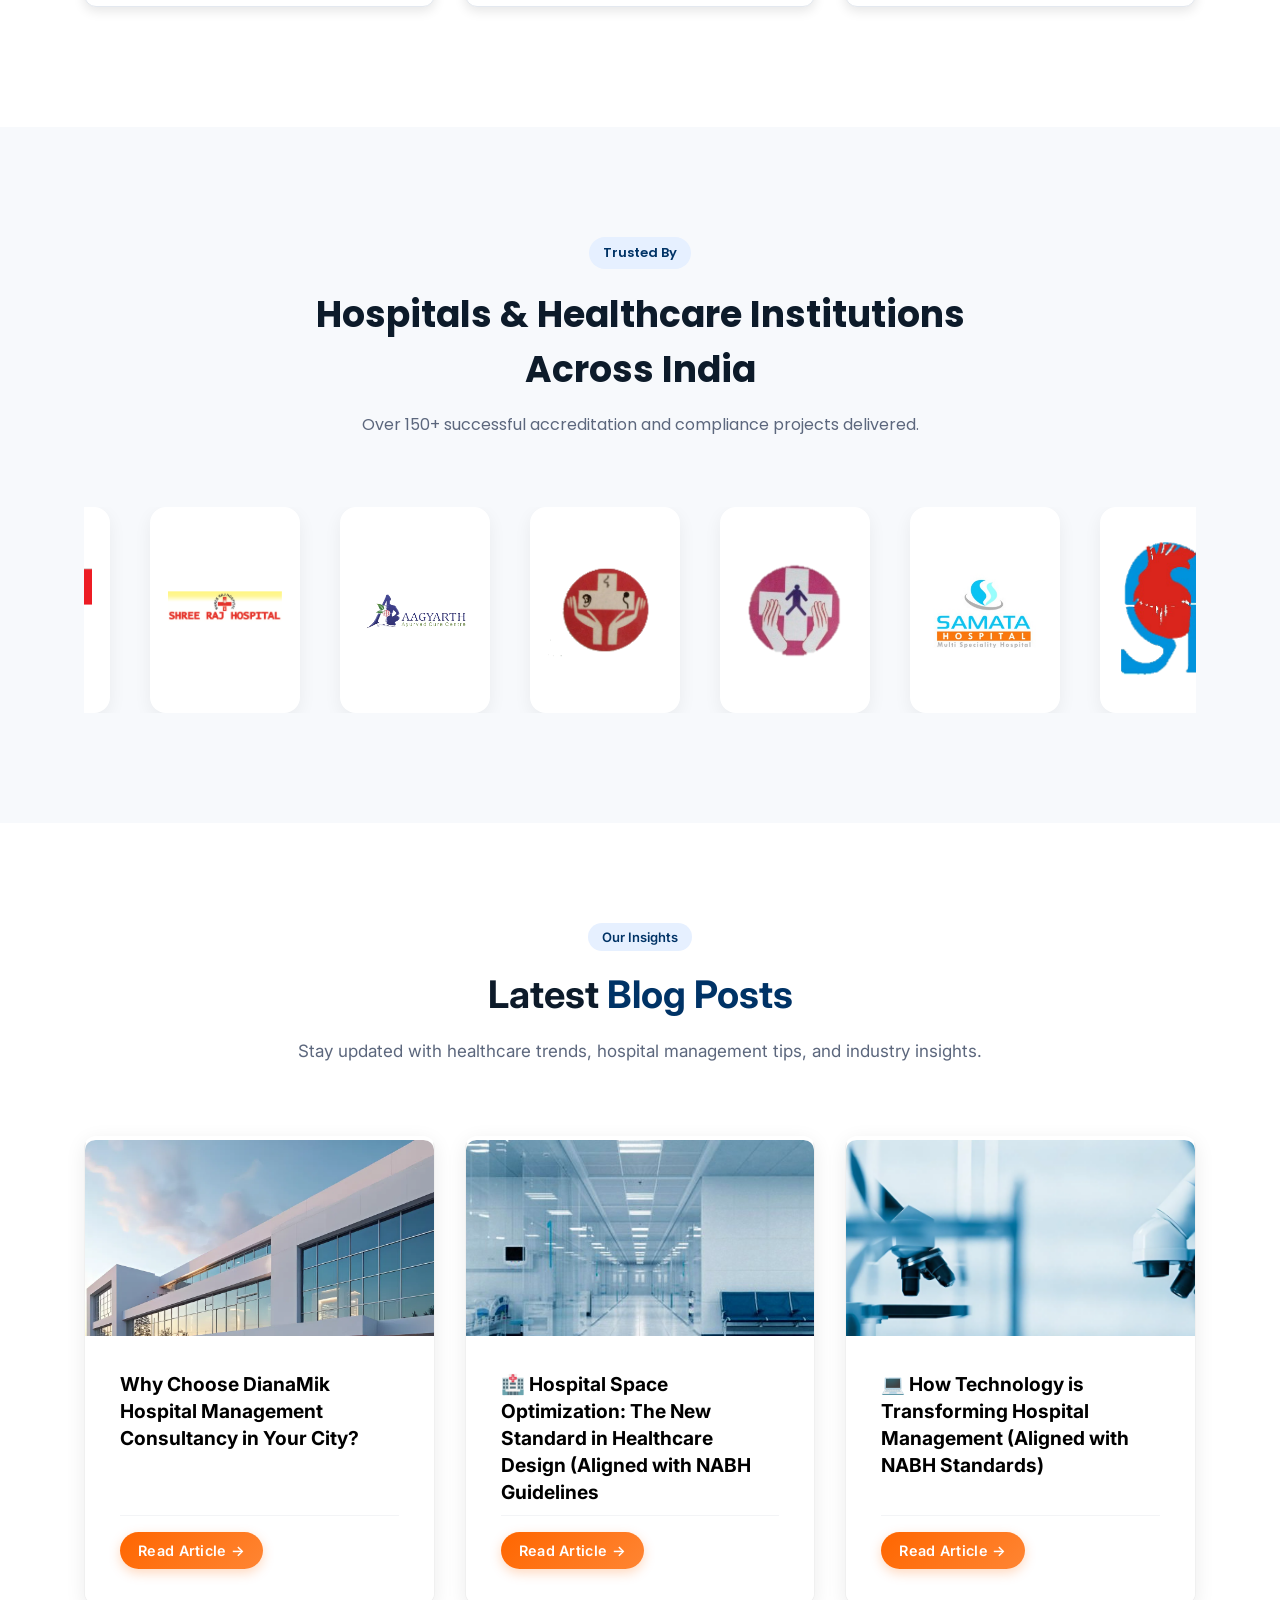
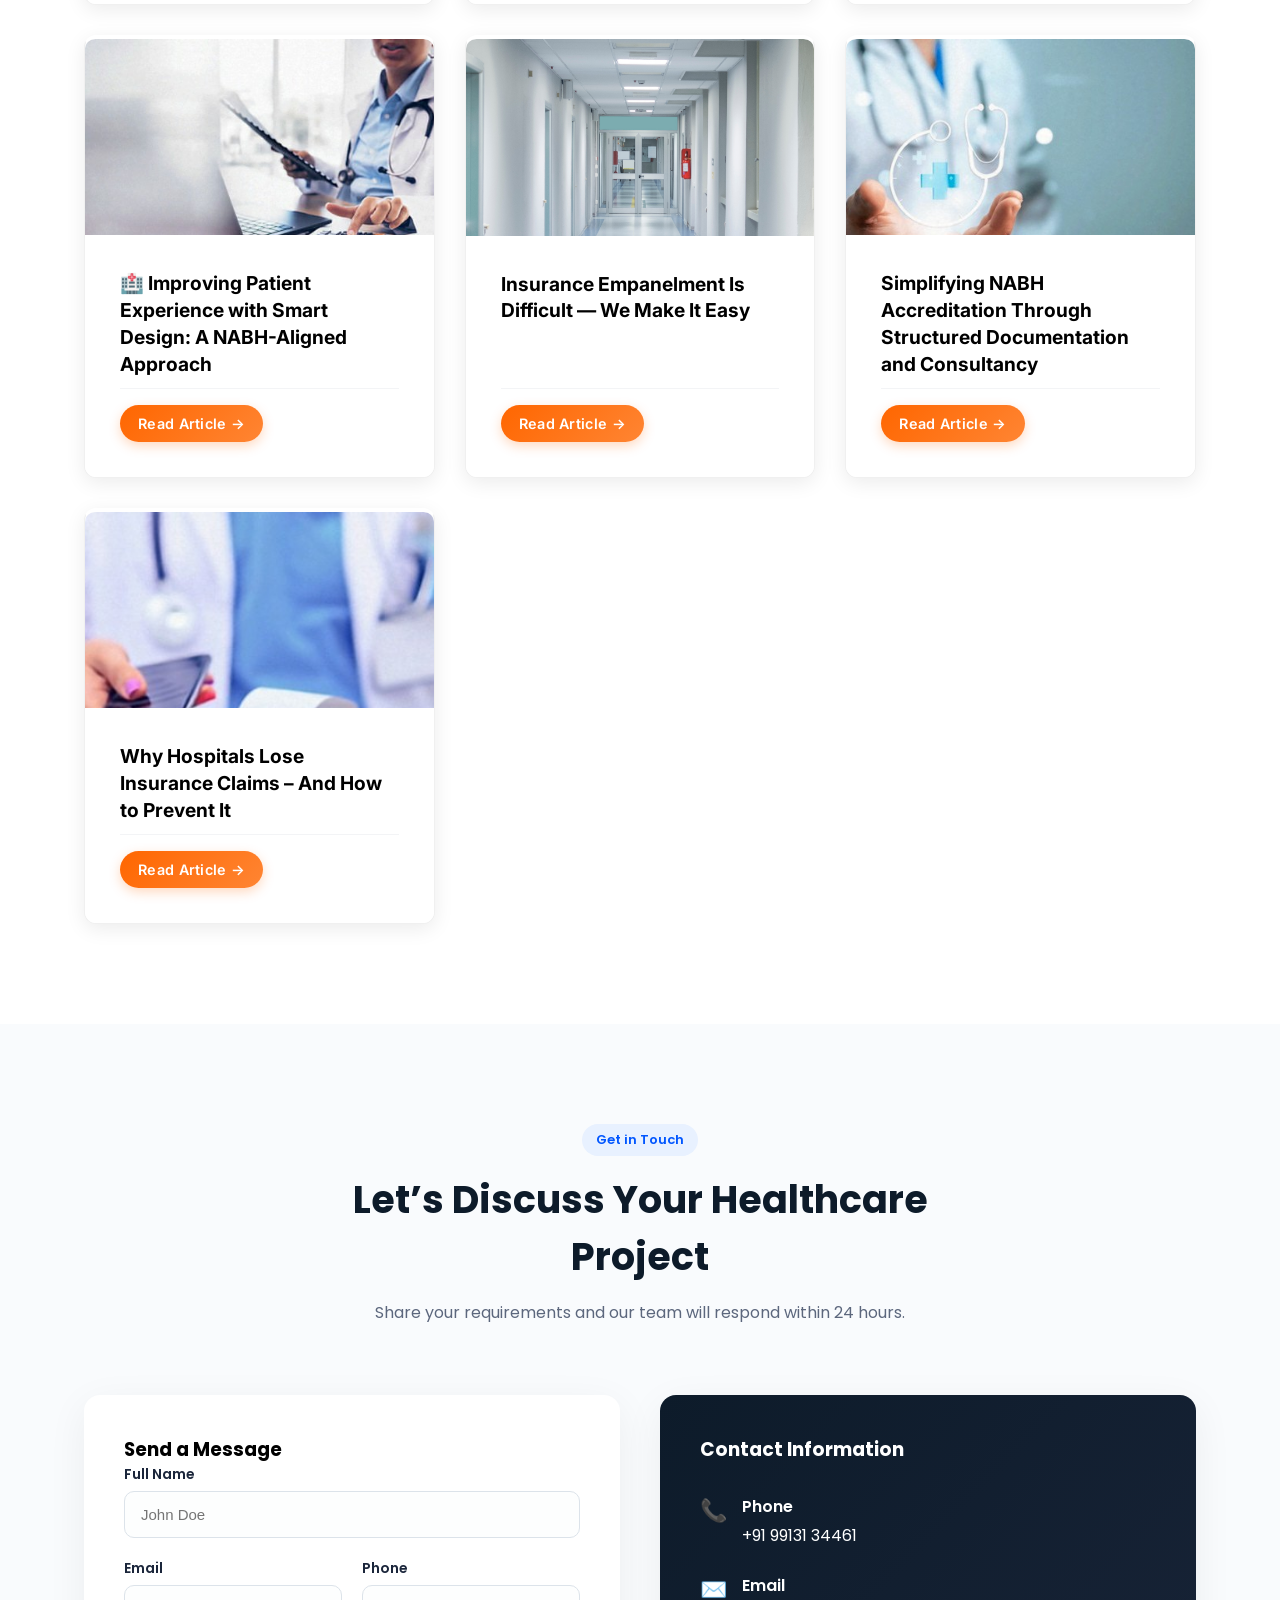
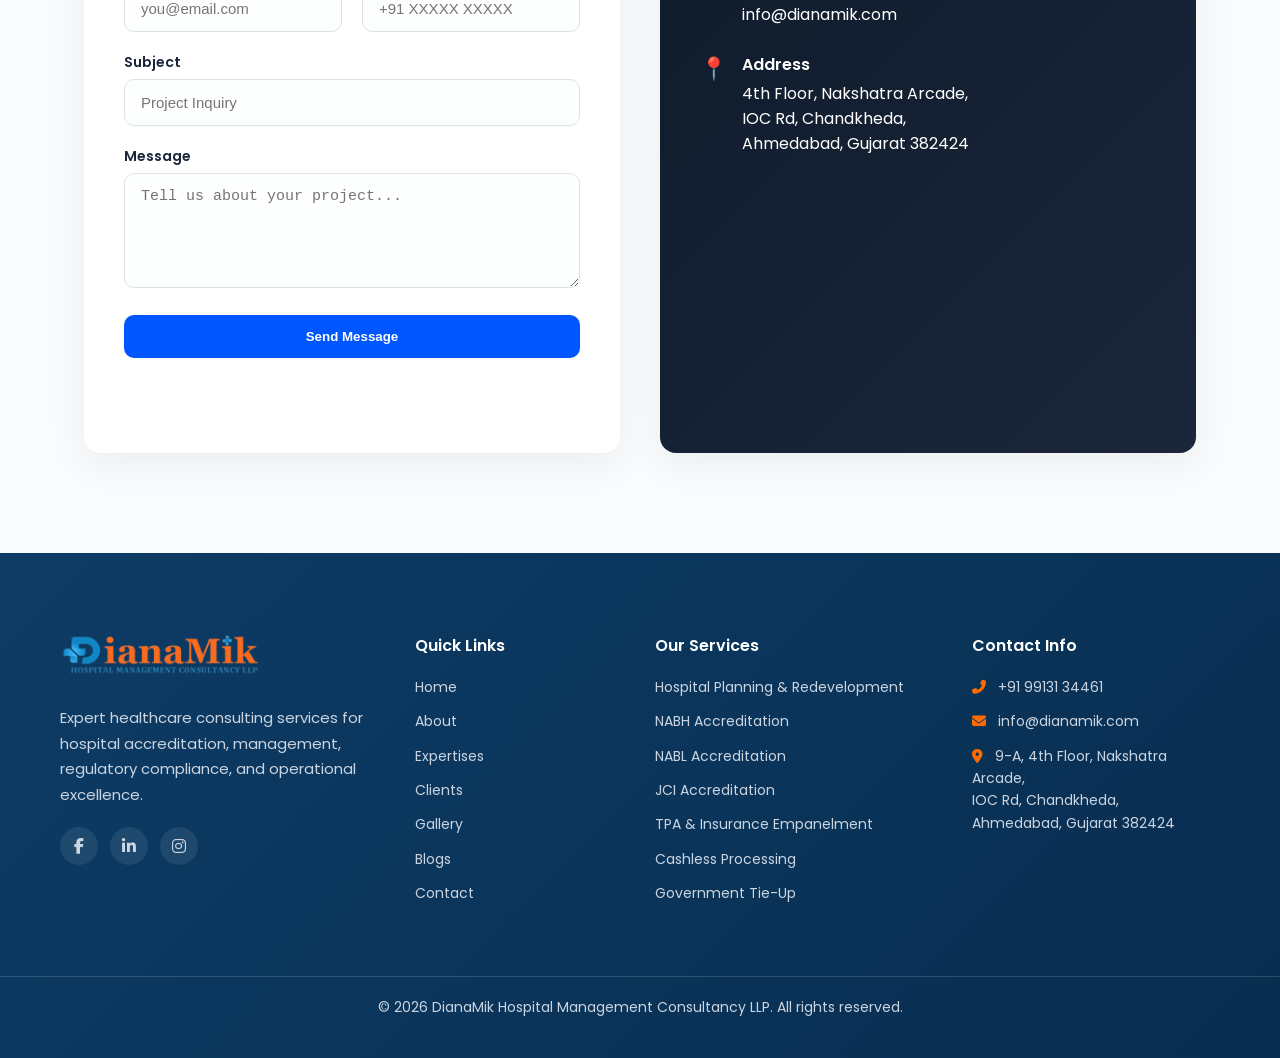
==== commit 242a26a4: "Fixed SMTP" ====
--- a/index.html
+++ b/index.html
@@ -650,7 +650,7 @@
               <input
                 type="hidden"
                 name="access_key"
-                value="YOUR_ACCESS_KEY_HERE"
+                value="38a18c7d-c8ac-4fd5-9163-bdeadba1d3ca"
               />
               <input type="hidden" name="redirect" value="/thankyou.html" />
               <input type="checkbox" name="botcheck" style="display: none" />
--- a/css/style.css
+++ b/css/style.css
@@ -1378,6 +1378,7 @@
   background: transparent;
   border-radius: 16px;
   padding: 20px 0;
+  min-height: 500;
 }
 
 /* Elfsight override fixes */
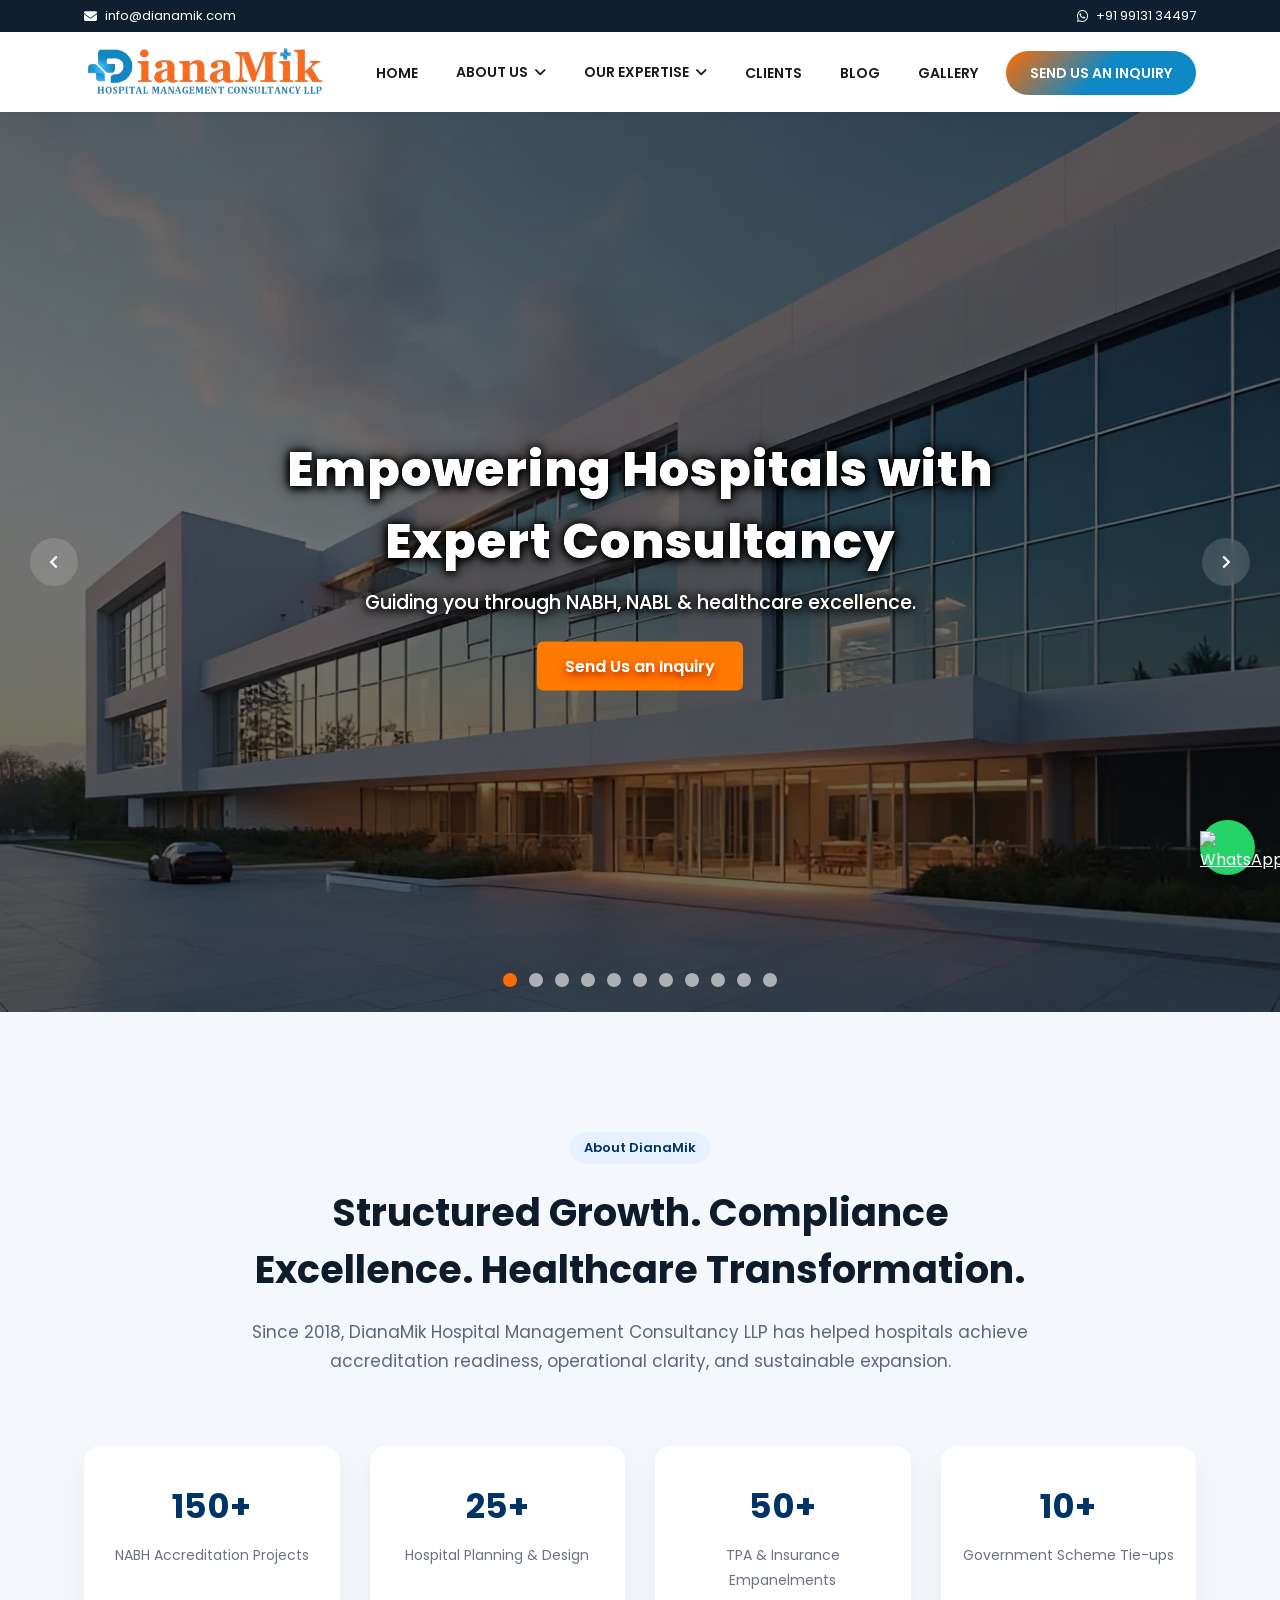
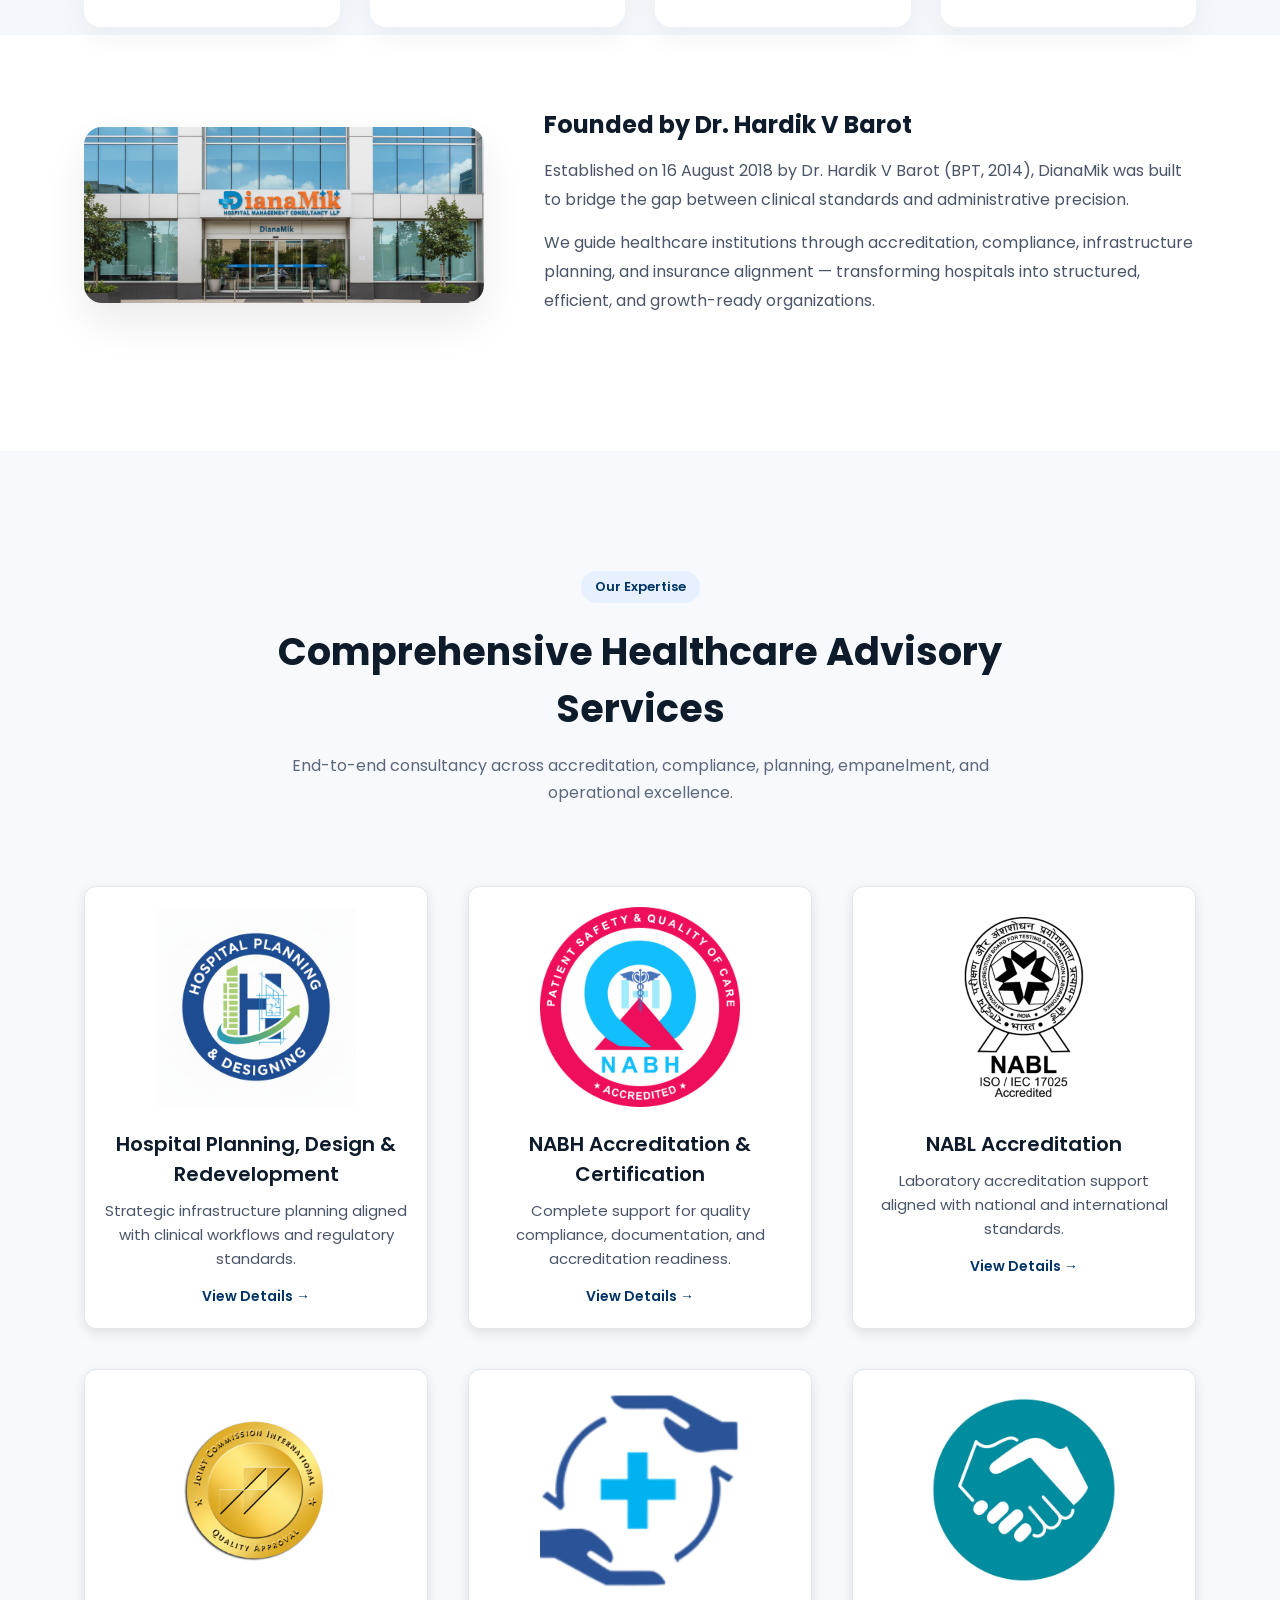
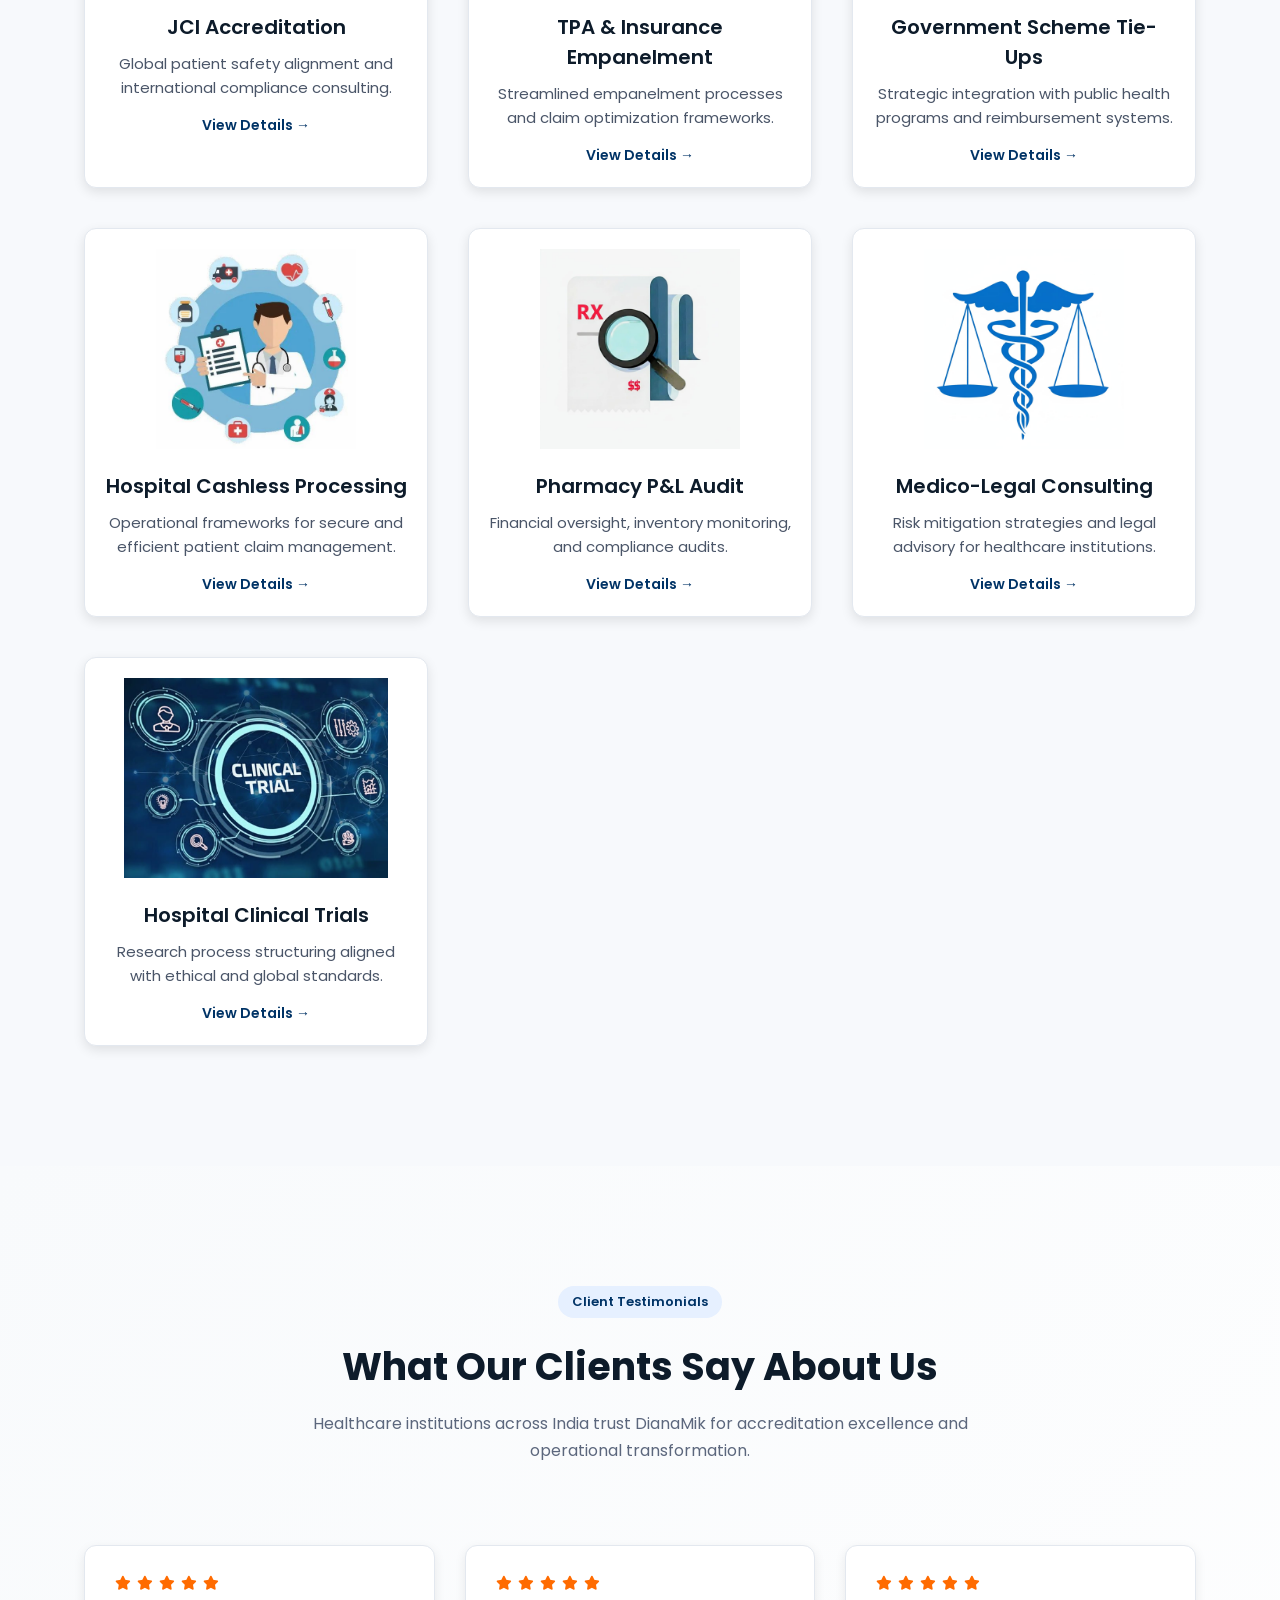
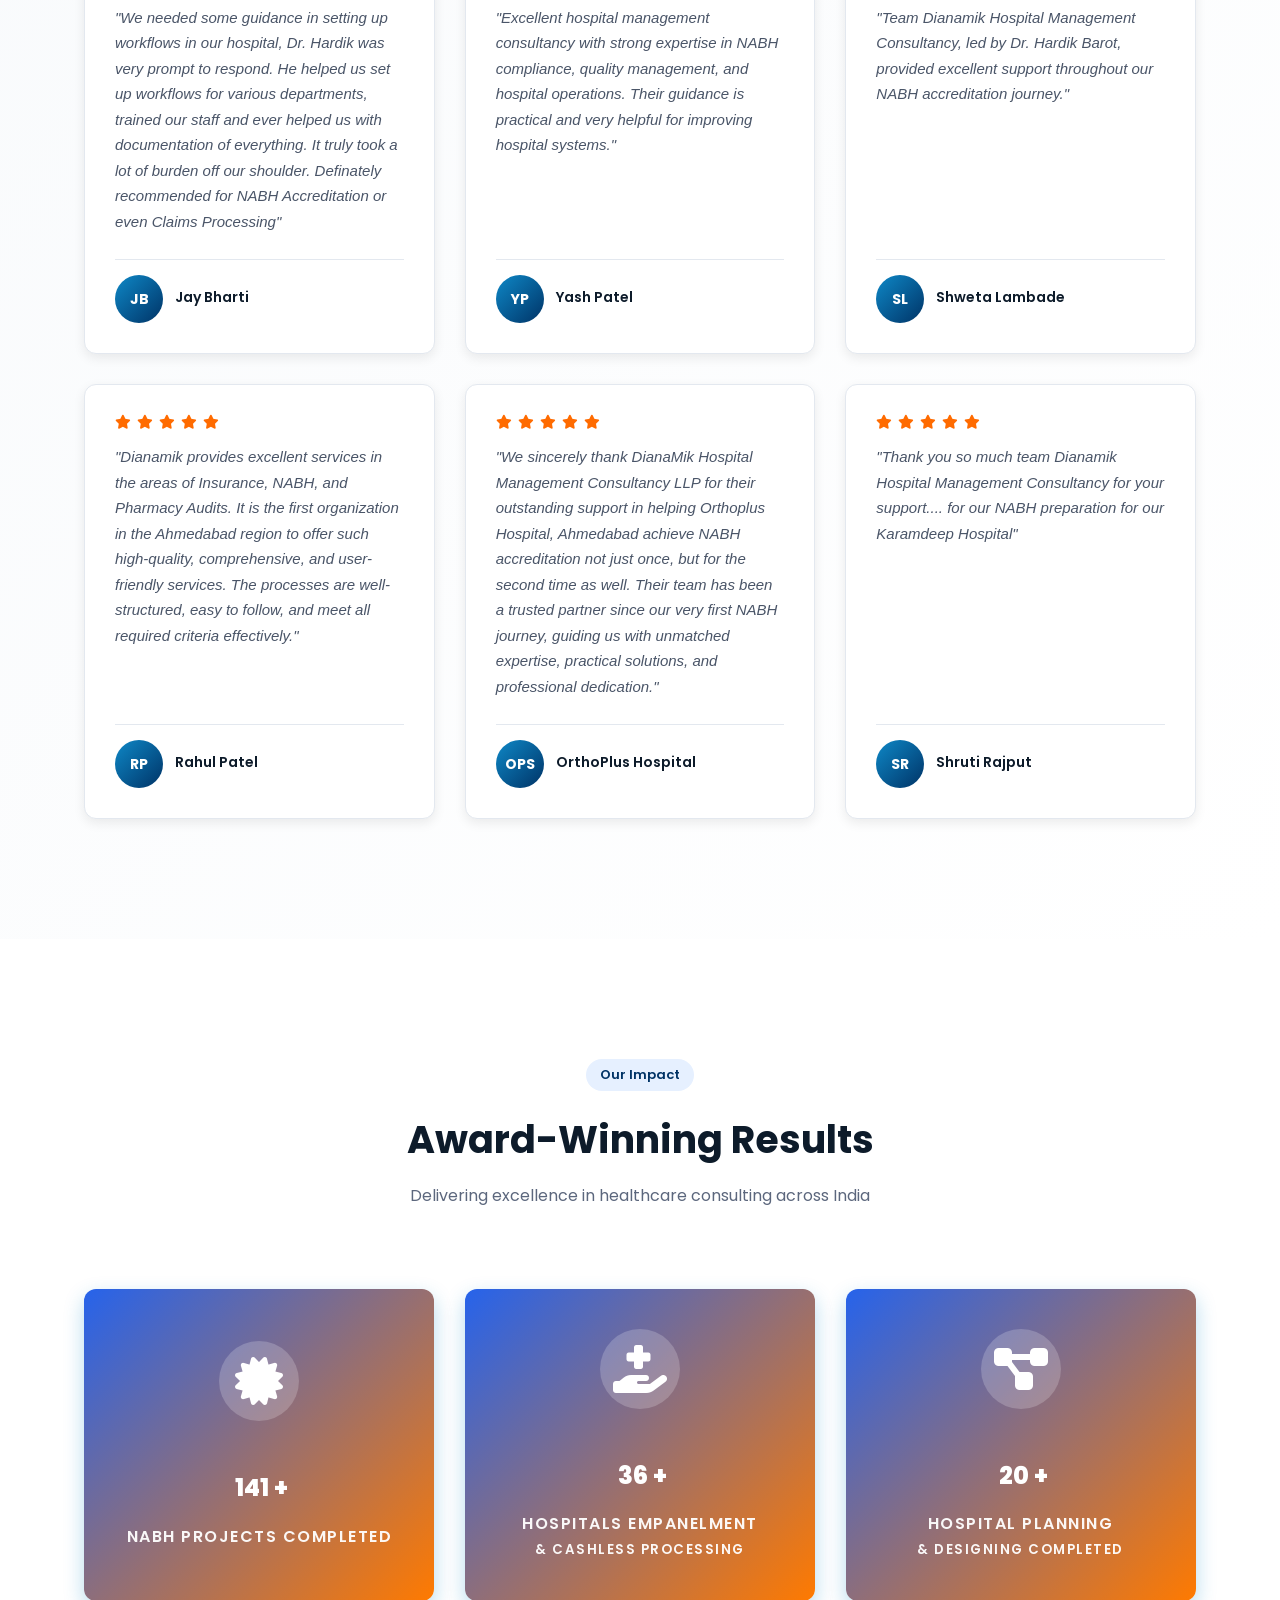
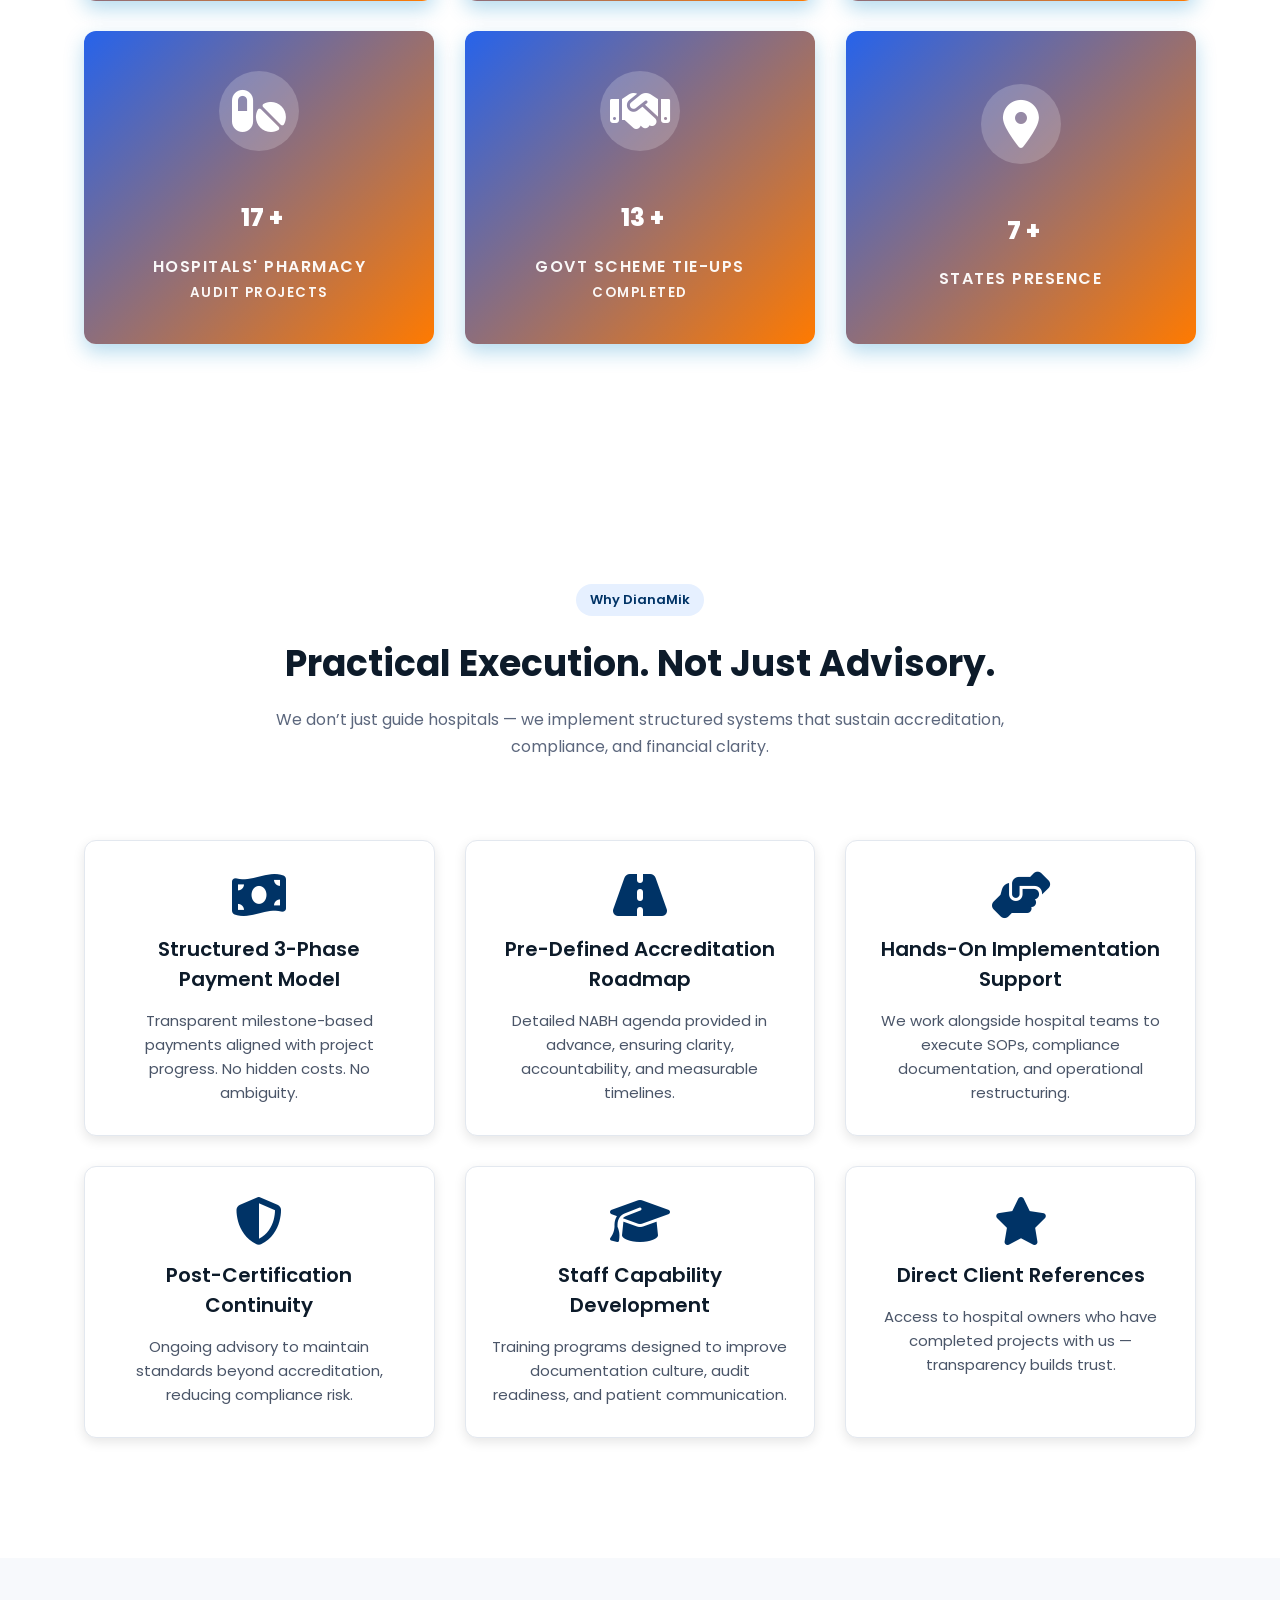
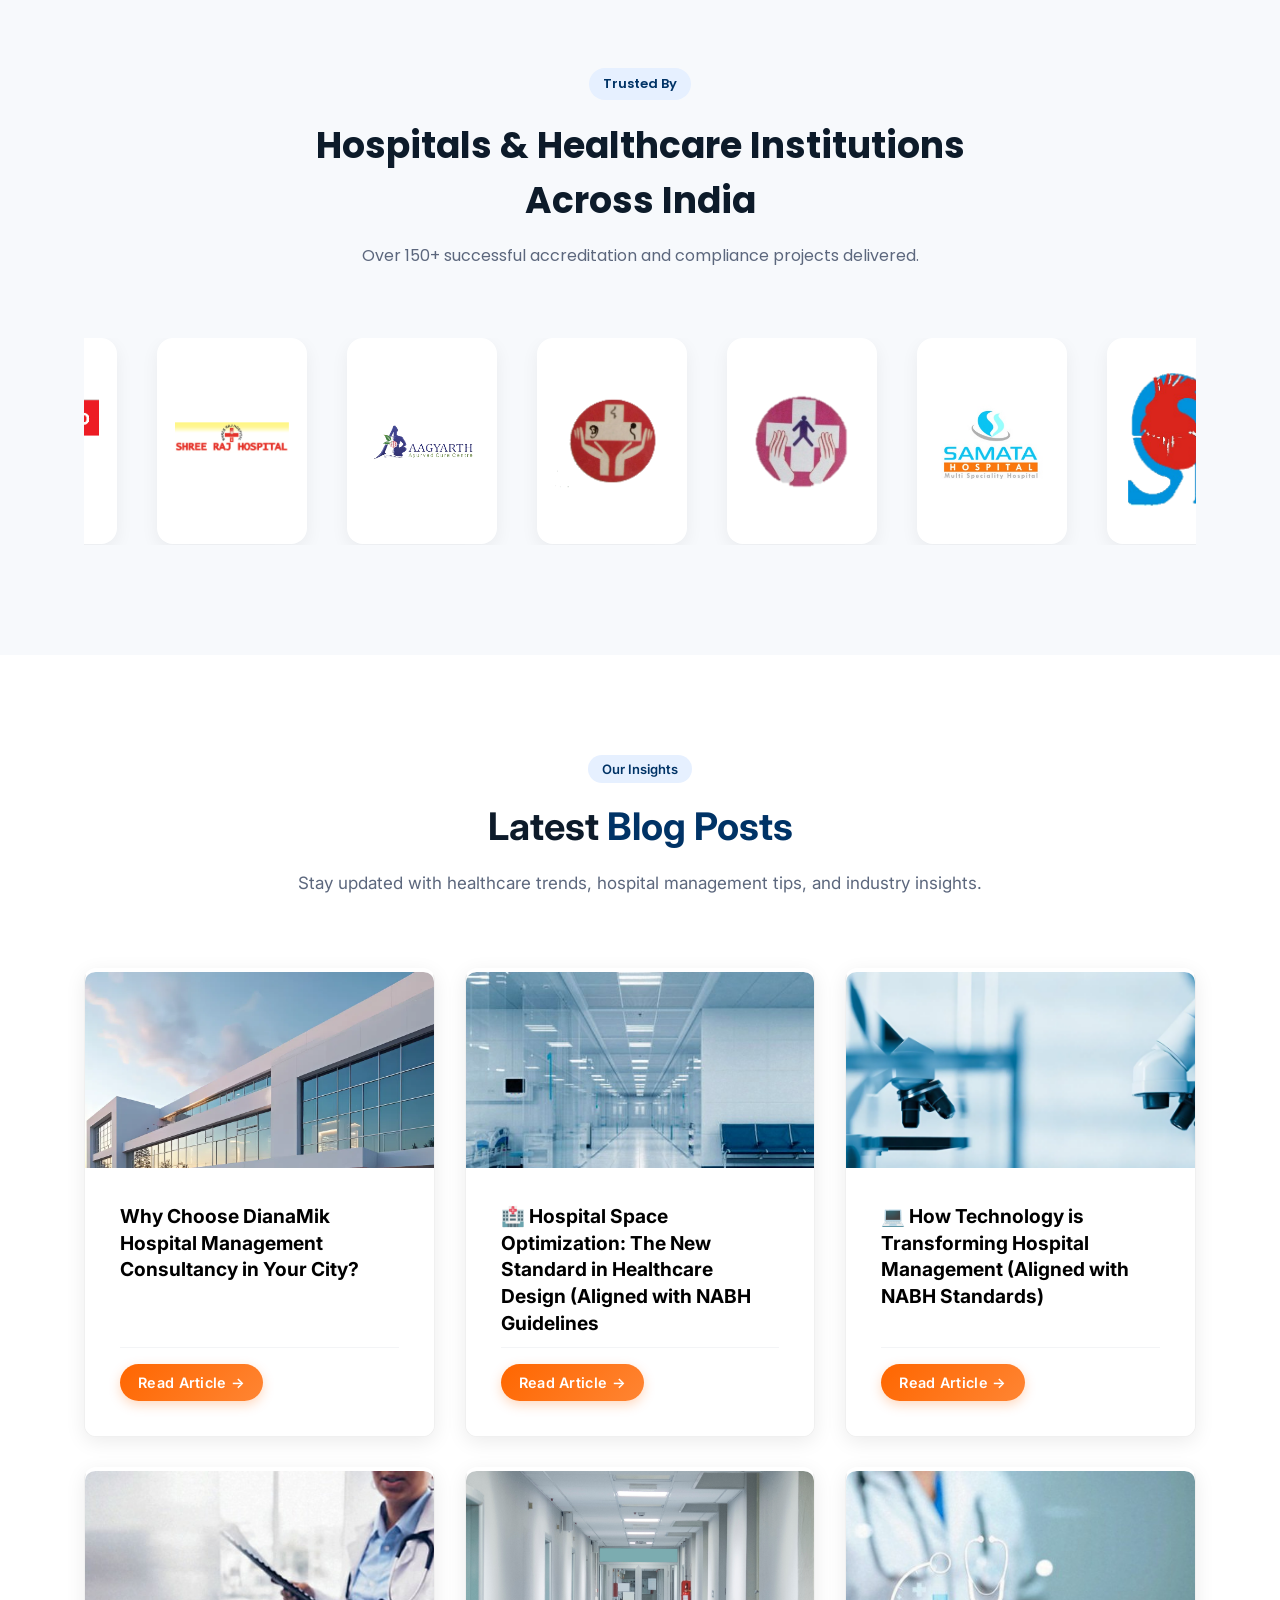
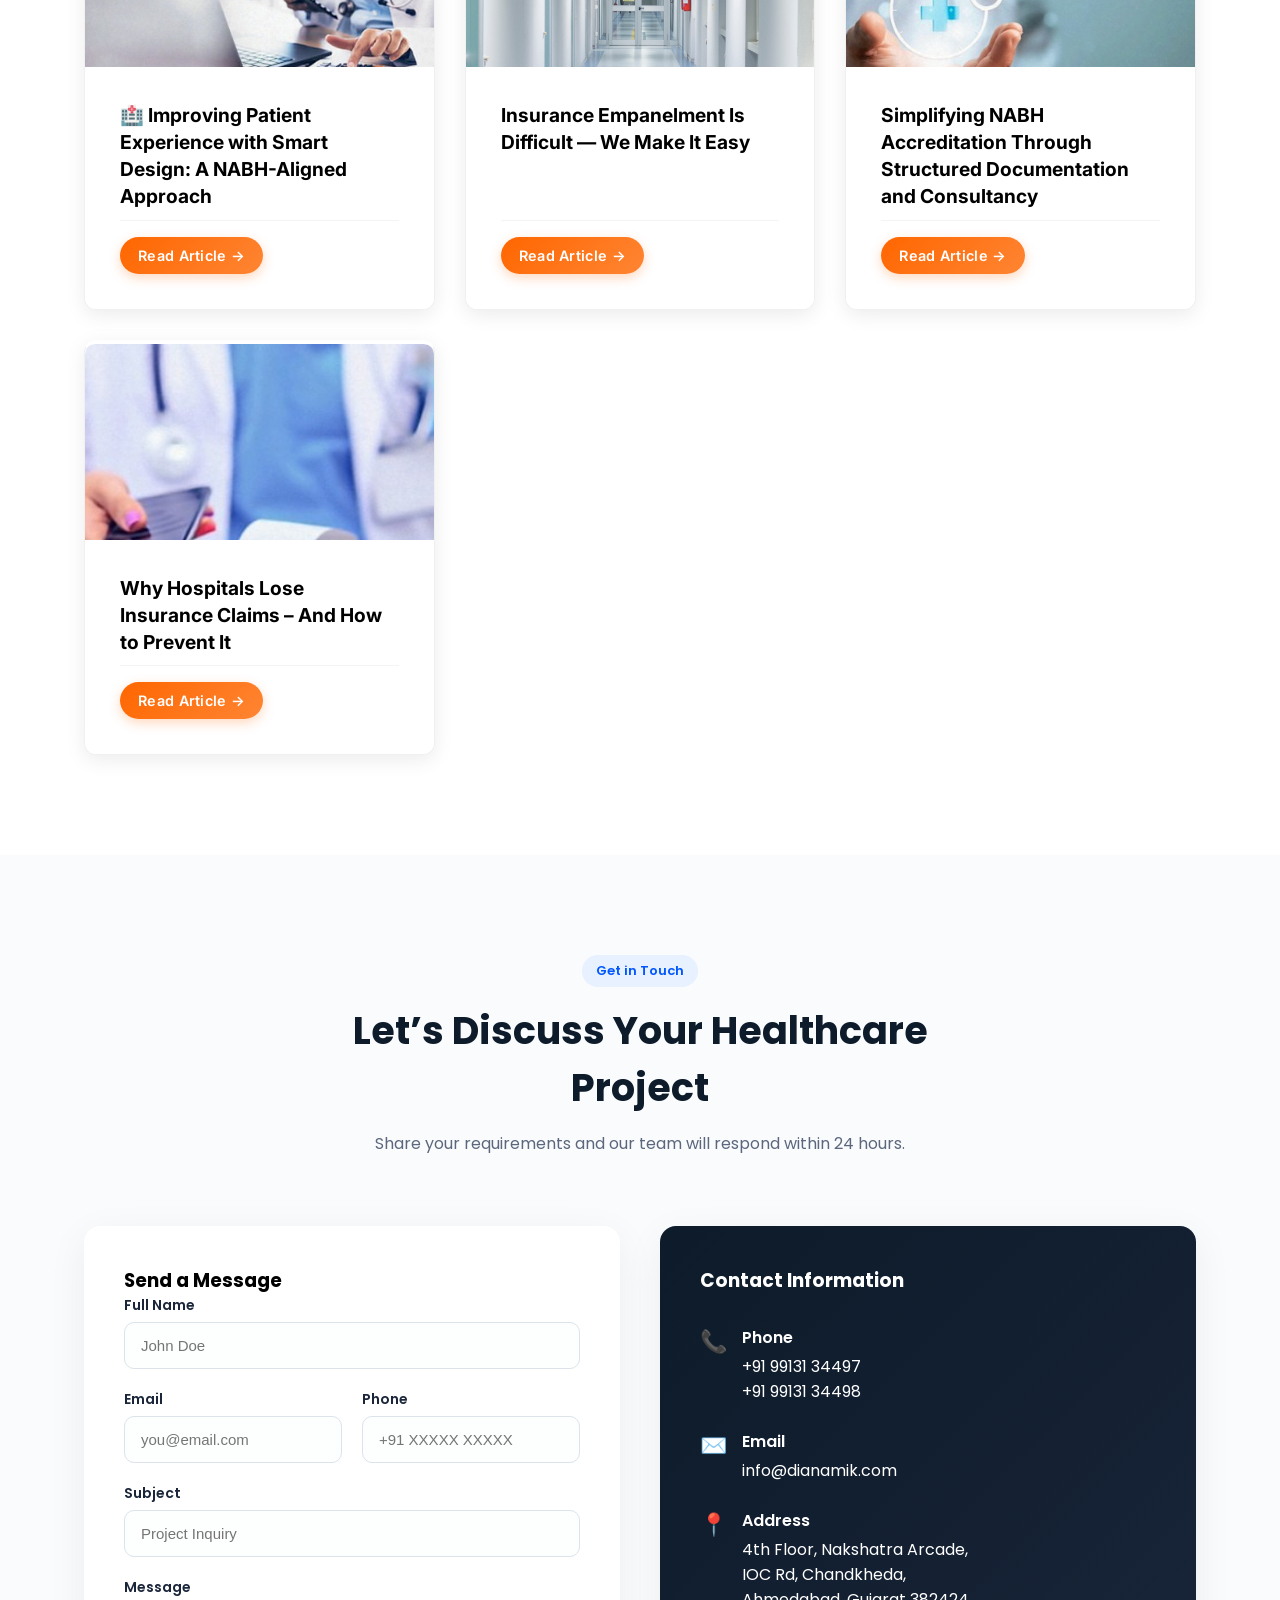
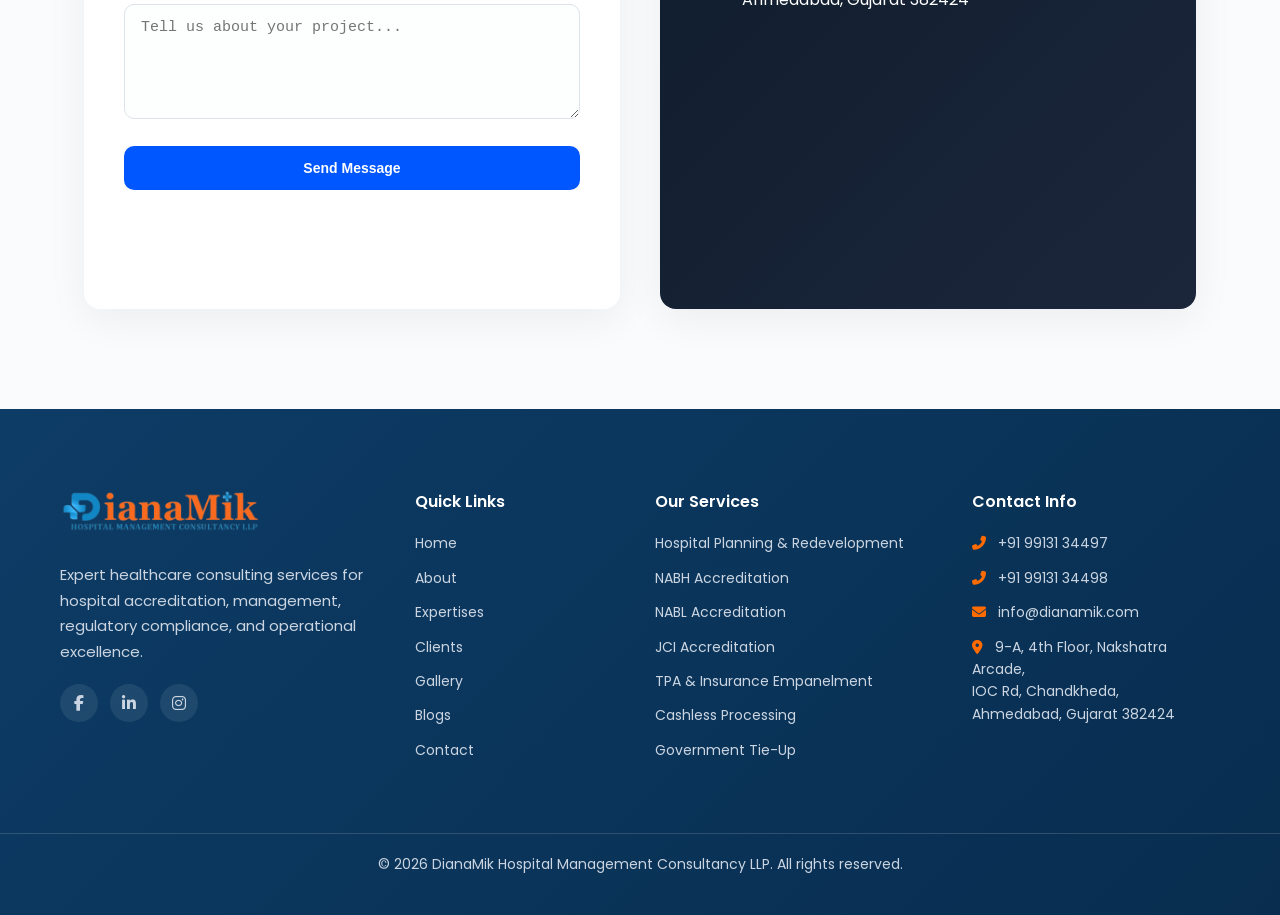
==== commit 0861b4e5: "Fixed UI Issues" ====
--- a/index.html
+++ b/index.html
@@ -421,22 +421,184 @@
       </div>
     </section>
 
-    <!-- Google Reviews Widget -->
-    <section class="reviews-widget">
-      <script
-        src="https://static.elfsight.com/platform/platform.js"
-        data-use-service-core
-        defer
-      ></script>
-      <div class="elfsight-app-bd17cba7-579a-4615-8551-af8ca85a9ee5"></div>
+    <!-- Client Reviews Section -->
+    <section class="client-reviews">
+      <div class="container">
+        <!-- Header -->
+        <div class="reviews__header">
+          <span class="reviews__badge">Client Testimonials</span>
+          <h2>What Our Clients Say About Us</h2>
+          <p>
+            Healthcare institutions across India trust DianaMik for
+            accreditation excellence and operational transformation.
+          </p>
+        </div>
+
+        <!-- Reviews Grid -->
+        <div class="reviews__grid">
+          <!-- Review Card 1 -->
+          <div class="review-card">
+            <div class="review-header">
+              <div class="review-rating">
+                <i class="fas fa-star"></i>
+                <i class="fas fa-star"></i>
+                <i class="fas fa-star"></i>
+                <i class="fas fa-star"></i>
+                <i class="fas fa-star"></i>
+              </div>
+            </div>
+            <p class="review-text">
+              "We needed some guidance in setting up workflows in our hospital,
+              Dr. Hardik was very prompt to respond. He helped us set up
+              workflows for various departments, trained our staff and ever
+              helped us with documentation of everything. It truly took a lot of
+              burden off our shoulder. Definately recommended for NABH
+              Accreditation or even Claims Processing"
+            </p>
+            <div class="review-author">
+              <div class="author-avatar">JB</div>
+              <div class="author-details">
+                <h4>Jay Bharti</h4>
+              </div>
+            </div>
+          </div>
+
+          <!-- Review Card 2 -->
+          <div class="review-card">
+            <div class="review-header">
+              <div class="review-rating">
+                <i class="fas fa-star"></i>
+                <i class="fas fa-star"></i>
+                <i class="fas fa-star"></i>
+                <i class="fas fa-star"></i>
+                <i class="fas fa-star"></i>
+              </div>
+            </div>
+            <p class="review-text">
+              "Excellent hospital management consultancy with strong expertise
+              in NABH compliance, quality management, and hospital operations.
+              Their guidance is practical and very helpful for improving
+              hospital systems."
+            </p>
+            <div class="review-author">
+              <div class="author-avatar">YP</div>
+              <div class="author-details">
+                <h4>Yash Patel</h4>
+              </div>
+            </div>
+          </div>
+
+          <!-- Review Card 3 -->
+          <div class="review-card">
+            <div class="review-header">
+              <div class="review-rating">
+                <i class="fas fa-star"></i>
+                <i class="fas fa-star"></i>
+                <i class="fas fa-star"></i>
+                <i class="fas fa-star"></i>
+                <i class="fas fa-star"></i>
+              </div>
+            </div>
+            <p class="review-text">
+              "Team Dianamik Hospital Management Consultancy, led by Dr. Hardik
+              Barot, provided excellent support throughout our NABH
+              accreditation journey."
+            </p>
+            <div class="review-author">
+              <div class="author-avatar">SL</div>
+              <div class="author-details">
+                <h4>Shweta Lambade</h4>
+              </div>
+            </div>
+          </div>
+
+          <!-- Review Card 4 -->
+          <div class="review-card">
+            <div class="review-header">
+              <div class="review-rating">
+                <i class="fas fa-star"></i>
+                <i class="fas fa-star"></i>
+                <i class="fas fa-star"></i>
+                <i class="fas fa-star"></i>
+                <i class="fas fa-star"></i>
+              </div>
+            </div>
+            <p class="review-text">
+              "Dianamik provides excellent services in the areas of Insurance,
+              NABH, and Pharmacy Audits. It is the first organization in the
+              Ahmedabad region to offer such high-quality, comprehensive, and
+              user-friendly services. The processes are well-structured, easy to
+              follow, and meet all required criteria effectively."
+            </p>
+            <div class="review-author">
+              <div class="author-avatar">RP</div>
+              <div class="author-details">
+                <h4>Rahul Patel</h4>
+              </div>
+            </div>
+          </div>
+
+          <!-- Review Card 5 -->
+          <div class="review-card">
+            <div class="review-header">
+              <div class="review-rating">
+                <i class="fas fa-star"></i>
+                <i class="fas fa-star"></i>
+                <i class="fas fa-star"></i>
+                <i class="fas fa-star"></i>
+                <i class="fas fa-star"></i>
+              </div>
+            </div>
+            <p class="review-text">
+              "We sincerely thank DianaMik Hospital Management Consultancy LLP
+              for their outstanding support in helping Orthoplus Hospital,
+              Ahmedabad achieve NABH accreditation not just once, but for the
+              second time as well. Their team has been a trusted partner since
+              our very first NABH journey, guiding us with unmatched expertise,
+              practical solutions, and professional dedication."
+            </p>
+            <div class="review-author">
+              <div class="author-avatar">OPS</div>
+              <div class="author-details">
+                <h4>OrthoPlus Hospital</h4>
+              </div>
+            </div>
+          </div>
+
+          <!-- Review Card 6 -->
+          <div class="review-card">
+            <div class="review-header">
+              <div class="review-rating">
+                <i class="fas fa-star"></i>
+                <i class="fas fa-star"></i>
+                <i class="fas fa-star"></i>
+                <i class="fas fa-star"></i>
+                <i class="fas fa-star"></i>
+              </div>
+            </div>
+            <p class="review-text">
+              "Thank you so much team Dianamik Hospital Management Consultancy
+              for your support.... for our NABH preparation for our Karamdeep
+              Hospital"
+            </p>
+            <div class="review-author">
+              <div class="author-avatar">SR</div>
+              <div class="author-details">
+                <h4>Shruti Rajput</h4>
+              </div>
+            </div>
+          </div>
+        </div>
+      </div>
     </section>
 
     <!-- Stats Section -->
     <section id="stats" class="stats-section">
-      <div class="overlay"></div>
+      <!-- <div class="overlay"></div> -->
       <div class="container">
-        <div class="section-title">
-          <h2>Our Achievements</h2>
+        <div class="stats__header">
+          <span class="stats__badge">Our Impact</span>
+          <h2>Award-Winning Results</h2>
           <p>Delivering excellence in healthcare consulting across India</p>
         </div>
 
@@ -719,7 +881,8 @@
                 <span class="info__icon">📞</span>
                 <div>
                   <span class="info__label">Phone</span>
-                  <p>+91 99131 34461</p>
+                  <p><a href="tel:+919913134497">+91 99131 34497</a></p>
+                  <p><a href="tel:+919913134498">+91 99131 34498</a></p>
                 </div>
               </div>
 
--- a/css/style.css
+++ b/css/style.css
@@ -174,7 +174,7 @@
 /* ========================= */
 
 .book-btn {
-  background: #ff6b00;
+  background: linear-gradient(135deg, var(--secondary) 0%, var(--primary) 50%);
   color: #fff !important;
   border-radius: 24px;
   font-size: 14px;
@@ -182,10 +182,11 @@
   text-decoration: none;
   font-weight: 600;
   text-transform: uppercase;
+  transition: background 0.3s ease;
 }
 
 .book-btn:hover {
-  background: #00274d;
+  background: linear-gradient(135deg, #0e88c7 0%, #ff6b00 100%);
 }
 
 /* ========================= */
@@ -850,53 +851,10 @@
 
 /* ====== STATS SECTION - MODERN DESIGN ====== */
 .stats-section {
-  position: relative;
-  background: linear-gradient(135deg, #0a1a2f 0%, #1a2f45 100%);
-  color: #fff;
+  padding: 120px 0;
+  background: #ffffff;
+  color: #0d1b2a;
   text-align: center;
-  padding: 100px 20px;
-  overflow: hidden;
-}
-
-/* Animated Background Overlay */
-.stats-section .overlay {
-  position: absolute;
-  top: 0;
-  left: 0;
-  width: 100%;
-  height: 100%;
-  background: rgba(6, 9, 24, 0.9);
-  z-index: 1;
-}
-
-/* Abstract Pattern Overlay */
-.stats-section::before {
-  content: "";
-  position: absolute;
-  top: 0;
-  left: 0;
-  right: 0;
-  bottom: 0;
-  background-image:
-    radial-gradient(
-      circle at 20% 30%,
-      rgba(38, 99, 235, 0.15) 0%,
-      transparent 30%
-    ),
-    radial-gradient(
-      circle at 80% 70%,
-      rgba(255, 122, 0, 0.15) 0%,
-      transparent 30%
-    ),
-    repeating-linear-gradient(
-      45deg,
-      rgba(255, 255, 255, 0.02) 0px,
-      rgba(255, 255, 255, 0.02) 2px,
-      transparent 2px,
-      transparent 8px
-    );
-  z-index: 1;
-  pointer-events: none;
 }
 
 .stats-section .container {
@@ -907,25 +865,35 @@
 }
 
 /* Section Title */
-.stats-section .section-title {
-  margin-bottom: 60px;
-}
-
-.stats-section .section-title h2 {
-  font-size: 42px;
-  font-weight: 800;
+.stats__header {
+  text-align: center;
+  max-width: 800px;
+  margin: 0 auto 80px;
+}
+
+.stats__badge {
+  display: inline-block;
+  background: #e6f0ff;
+  color: #003366;
+  padding: 6px 14px;
+  border-radius: 30px;
+  font-size: 13px;
+  font-weight: 600;
+  margin-bottom: 20px;
+}
+
+.stats__header h2 {
+  font-size: 38px;
+  font-weight: 700;
   margin-bottom: 15px;
-  background: linear-gradient(135deg, #fff, #e0e0e0);
-  -webkit-background-clip: text;
-  -webkit-text-fill-color: transparent;
-  background-clip: text;
-  text-transform: uppercase;
-  letter-spacing: 2px;
-}
-
-.stats-section .section-title p {
-  font-size: 18px;
-  color: rgba(255, 255, 255, 0.8);
+  color: #0d1b2a;
+  letter-spacing: 0px;
+  text-transform: none;
+}
+
+.stats__header p {
+  font-size: 16px;
+  color: #5c677d;
   max-width: 700px;
   margin: 0 auto;
   line-height: 1.6;
@@ -944,13 +912,12 @@
 
 /* Modern Stat Box Design */
 .stat-box {
-  background: rgba(255, 255, 255, 0.05);
-  backdrop-filter: blur(10px);
-  border: 1px solid rgba(255, 255, 255, 0.1);
+  background: linear-gradient(135deg, rgb(38, 99, 235), rgb(255, 122, 0));
+  border: none;
   width: 100%;
   max-width: 350px;
   padding: 40px 30px;
-  border-radius: 20px;
+  border-radius: 12px;
   display: flex;
   flex-direction: column;
   justify-content: center;
@@ -958,7 +925,7 @@
   transition: all 0.4s cubic-bezier(0.175, 0.885, 0.32, 1.275);
   position: relative;
   overflow: hidden;
-  box-shadow: 0 15px 35px rgba(0, 0, 0, 0.2);
+  box-shadow: 0 8px 20px rgba(14, 136, 199, 0.3);
 }
 
 /* Gradient Border Effect */
@@ -969,15 +936,15 @@
   left: -2px;
   right: -2px;
   bottom: -2px;
-  background: linear-gradient(135deg, #2663eb, #ff7a00, #2663eb);
-  border-radius: 22px;
+  background: none;
+  border-radius: 12px;
   opacity: 0;
   transition: opacity 0.4s ease;
   z-index: -1;
 }
 
 .stat-box:hover::before {
-  opacity: 1;
+  opacity: 0;
 }
 
 /* Inner Background */
@@ -988,27 +955,22 @@
   left: 0;
   right: 0;
   bottom: 0;
-  background: linear-gradient(
-    135deg,
-    rgba(38, 99, 235, 0.9),
-    rgba(255, 122, 0, 0.9)
-  );
-  border-radius: 18px;
+  background: none;
+  border-radius: 10px;
   z-index: -1;
   transition: all 0.4s ease;
 }
 
 .stat-box:hover::after {
-  transform: scale(1.05);
-  background: linear-gradient(135deg, #2663eb, #ff7a00);
+  background: none;
 }
 
 /* Icon Container */
 .stat-box .icon {
   font-size: 48px;
   margin-bottom: 20px;
-  color: #fff;
-  background: rgba(255, 255, 255, 0.15);
+  color: #ffffff;
+  background: rgba(255, 255, 255, 0.2);
   width: 80px;
   height: 80px;
   display: flex;
@@ -1022,8 +984,7 @@
 
 .stat-box:hover .icon {
   transform: rotateY(360deg);
-  background: rgba(255, 255, 255, 0.25);
-  box-shadow: 0 0 30px rgba(255, 255, 255, 0.3);
+  background: rgba(255, 255, 255, 0.3);
 }
 
 /* Counter Number */
@@ -1031,43 +992,46 @@
   font-size: 48px;
   font-weight: 800;
   margin: 10px 0;
-  color: #fff;
+  color: #ffffff;
   line-height: 1.2;
   position: relative;
   z-index: 1;
-  text-shadow: 2px 2px 4px rgba(0, 0, 0, 0.2);
+  text-shadow: none;
 }
 
 /* Plus/K Symbol */
 .stat-box h2 span {
   font-size: 24px;
   margin-left: 5px;
-  color: rgba(255, 255, 255, 0.9);
+  color: #ffffff;
 }
 
 /* Label */
 .stat-box p {
   font-size: 16px;
   font-weight: 600;
-  color: rgba(255, 255, 255, 0.9);
+  color: rgba(255, 255, 255, 0.95);
   text-transform: uppercase;
   letter-spacing: 1.5px;
   margin: 5px 0 0;
   position: relative;
   z-index: 1;
-  text-shadow: 1px 1px 2px rgba(0, 0, 0, 0.1);
+  text-shadow: none;
 }
 
 /* Hover Effects */
 .stat-box:hover {
   transform: translateY(-10px);
+  box-shadow: 0 12px 30px rgba(14, 136, 199, 0.4);
 }
 
 .stat-box:hover h2 {
   transform: scale(1.05);
+  color: #ffffff;
 }
 
 .stat-box:hover p {
+  color: #ffffff;
   letter-spacing: 2px;
 }
 
@@ -1087,6 +1051,21 @@
   animation: countUp 0.8s ease-out;
 }
 
+.stats__header {
+  margin-bottom: 80px;
+}
+
+.stats__badge {
+  display: inline-block;
+  background: #e6f0ff;
+  color: #003366;
+  padding: 6px 14px;
+  border-radius: 30px;
+  font-size: 13px;
+  font-weight: 600;
+  margin-bottom: 20px;
+}
+
 /* Responsive Design */
 /* Large Desktop */
 @media (min-width: 1400px) {
@@ -1131,13 +1110,12 @@
     padding: 80px 20px;
   }
 
-  .stats-section .section-title h2 {
-    font-size: 36px;
-  }
-
-  .stats-section .section-title p {
-    font-size: 16px;
-    padding: 0 20px;
+  .stats__header h2 {
+    font-size: 32px;
+  }
+
+  .stats__header p {
+    font-size: 15px;
   }
 
   .stat-box {
@@ -1161,12 +1139,12 @@
     padding: 0 15px;
   }
 
-  .stats-section .section-title h2 {
-    font-size: 32px;
-  }
-
-  .stats-section .section-title p {
-    font-size: 15px;
+  .stats__header h2 {
+    font-size: 28px;
+  }
+
+  .stats__header p {
+    font-size: 14px;
   }
 
   .stat-box {
@@ -1205,17 +1183,16 @@
     padding: 60px 15px;
   }
 
-  .stats-section .section-title {
+  .stats__header {
     margin-bottom: 40px;
   }
 
-  .stats-section .section-title h2 {
-    font-size: 28px;
-    letter-spacing: 1px;
-  }
-
-  .stats-section .section-title p {
-    font-size: 14px;
+  .stats__header h2 {
+    font-size: 24px;
+  }
+
+  .stats__header p {
+    font-size: 13px;
   }
 }
 
@@ -1292,13 +1269,6 @@
   }
 }
 
-/* Dark Mode Support */
-@media (prefers-color-scheme: dark) {
-  .stats-section {
-    background: linear-gradient(135deg, #0a0f1a 0%, #1a1f2a 100%);
-  }
-}
-
 /* Reduced Motion */
 @media (prefers-reduced-motion: reduce) {
   .stat-box,
@@ -1306,8 +1276,7 @@
   .stat-box::after,
   .stat-box .icon,
   .stat-box h2,
-  .stat-box p,
-  .stats-section::before {
+  .stat-box p {
     transition: none !important;
     animation: none !important;
     transform: none !important;
@@ -1316,97 +1285,223 @@
 
 /* Accessibility */
 .stat-box:focus-visible {
-  outline: 3px solid #fff;
+  outline: 3px solid #ffffff;
   outline-offset: 3px;
 }
 
-/* Print Styles */
-@media print {
-  .stats-section {
-    background: none;
-    color: #000;
-    padding: 50px 20px;
-  }
-
-  .stat-box {
-    border: 1px solid #ddd;
-    box-shadow: none;
-  }
-
-  .stat-box::before,
-  .stat-box::after,
-  .stats-section::before {
-    display: none;
-  }
-}
-
-/* === GOOGLE REVIEWS SECTION === */
-.google-reviews-section {
-  background: linear-gradient(to right, #001a33, #002147); /* deep navy tone */
-  padding: 100px 0;
-  text-align: center;
-  color: #fff;
-}
-
-.google-reviews-section .container {
-  width: 85%;
-  margin: 0 auto;
-}
-
-.google-reviews-section h2 {
-  font-size: 2.4rem;
-  color: #fff;
-  margin-bottom: 15px;
-  font-weight: 700;
-}
-
-.google-reviews-section .review-subtitle {
-  font-size: 1.1rem;
-  color: #d1e4ff;
-  margin-bottom: 40px;
-}
-
-.google-reviews-section .review-subtitle span {
-  color: #f36b21;
-  font-weight: 600;
-}
-
-.reviews-widget {
+/* ===== CLIENT REVIEWS SECTION ===== */
+.client-reviews {
+  padding: 120px 0;
+  background: linear-gradient(135deg, #f8fafc 0%, #ffffff 100%);
+}
+
+.client-reviews .container {
   width: 90%;
   max-width: 1200px;
   margin: 0 auto;
-  background: transparent;
-  border-radius: 16px;
-  padding: 20px 0;
-  min-height: 500;
-}
-
-/* Elfsight override fixes */
-.reviews-widget .elfsight-app {
-  background: transparent !important;
-  box-shadow: none !important;
-}
-
-.reviews-widget iframe {
-  border: none !important;
-  width: 100% !important;
-}
-
-.elfsight-app .eapps-google-reviews-widget {
-  padding: 20px 0 !important;
-}
-
-.elfsight-app .eapps-widget-toolbar {
-  bottom: -10px !important;
-}
-
-/* Mobile optimization */
+}
+
+/* Header */
+.reviews__header {
+  text-align: center;
+  max-width: 750px;
+  margin: 0 auto 80px;
+}
+
+.reviews__badge {
+  display: inline-block;
+  background: #e6f0ff;
+  color: #003366;
+  padding: 6px 14px;
+  border-radius: 30px;
+  font-size: 13px;
+  font-weight: 600;
+  margin-bottom: 20px;
+}
+
+.reviews__header h2 {
+  font-size: 38px;
+  font-weight: 700;
+  color: #0d1b2a;
+  margin-bottom: 15px;
+}
+
+.reviews__header p {
+  font-size: 16px;
+  color: #5c677d;
+  line-height: 1.7;
+}
+
+/* Reviews Grid */
+.reviews__grid {
+  display: grid;
+  grid-template-columns: repeat(auto-fit, minmax(350px, 1fr));
+  gap: 30px;
+  align-items: stretch;
+}
+
+/* Review Card */
+.review-card {
+  background: #ffffff;
+  border-radius: 12px;
+  padding: 30px;
+  box-shadow: 0 4px 12px rgba(0, 0, 0, 0.08);
+  border: 1px solid #e3e8ef;
+  transition: all 0.3s cubic-bezier(0.4, 0, 0.2, 1);
+  display: flex;
+  flex-direction: column;
+  position: relative;
+  overflow: hidden;
+}
+
+/* Card overlay on hover */
+.review-card::before {
+  content: "";
+  position: absolute;
+  top: 0;
+  left: 0;
+  right: 0;
+  height: 4px;
+  background: linear-gradient(90deg, #0e88c7, #ff6b00);
+  transform: scaleX(0);
+  transform-origin: left;
+  transition: transform 0.3s ease;
+}
+
+.review-card:hover::before {
+  transform: scaleX(1);
+}
+
+.review-card:hover {
+  transform: translateY(-8px);
+  box-shadow: 0 12px 30px rgba(14, 136, 199, 0.15);
+  border-color: #0e88c7;
+}
+
+/* Star Rating */
+.review-rating {
+  display: flex;
+  gap: 6px;
+  margin-bottom: 15px;
+}
+
+.review-rating i {
+  color: #ff6b00;
+  font-size: 14px;
+}
+
+/* Review Text */
+.review-text {
+  font-size: 15px;
+  color: #4a5568;
+  line-height: 1.7;
+  margin-bottom: 25px;
+  flex-grow: 1;
+  font-style: italic;
+}
+
+/* Author Section */
+.review-author {
+  display: flex;
+  align-items: center;
+  gap: 12px;
+  padding-top: 15px;
+  border-top: 1px solid #e3e8ef;
+}
+
+.author-avatar {
+  width: 48px;
+  height: 48px;
+  border-radius: 50%;
+  background: linear-gradient(135deg, #0e88c7, #003366);
+  color: #fff;
+  display: flex;
+  align-items: center;
+  justify-content: center;
+  font-weight: 700;
+  font-size: 14px;
+  flex-shrink: 0;
+}
+
+.author-details h4 {
+  font-size: 14px;
+  font-weight: 600;
+  color: #0d1b2a;
+  margin: 0 0 3px 0;
+}
+
+.author-details span {
+  font-size: 12px;
+  color: #999;
+}
+
+/* Responsive */
+@media (max-width: 992px) {
+  .reviews__grid {
+    grid-template-columns: repeat(auto-fit, minmax(300px, 1fr));
+    gap: 25px;
+  }
+}
+
 @media (max-width: 768px) {
-  .google-reviews-section h2 {
-    font-size: 2rem;
-  }
-  .reviews-widget {
-    width: 95%;
+  .client-reviews {
+    padding: 80px 0;
+  }
+
+  .reviews__header h2 {
+    font-size: 28px;
+    margin-bottom: 10px;
+  }
+
+  .reviews__header p {
+    font-size: 14px;
+  }
+
+  .reviews__grid {
+    grid-template-columns: 1fr;
+    gap: 20px;
+  }
+
+  .review-card {
+    padding: 25px;
+  }
+
+  .review-text {
+    font-size: 14px;
+    margin-bottom: 20px;
+  }
+}
+
+@media (max-width: 480px) {
+  .client-reviews {
+    padding: 60px 20px;
+  }
+
+  .reviews__header h2 {
+    font-size: 24px;
+  }
+
+  .review-card {
+    padding: 20px;
+  }
+
+  .review-text {
+    font-size: 13px;
+    line-height: 1.6;
+  }
+
+  .author-avatar {
+    width: 42px;
+    height: 42px;
+    font-size: 12px;
+  }
+
+  .author-details h4 {
+    font-size: 13px;
+  }
+
+  .author-details span {
+    font-size: 11px;
   }
 }
 
@@ -1853,6 +1948,7 @@
   border: none;
   border-radius: 10px;
   font-weight: 600;
+  font-size: 14px;
   cursor: pointer;
   transition: all 0.3s ease;
 }
@@ -2044,7 +2140,7 @@
 }
 
 .social-icons a:hover {
-  background: #ff6b00;
+  background: #0f1f2f;
 }
 
 /* Contact Icons */
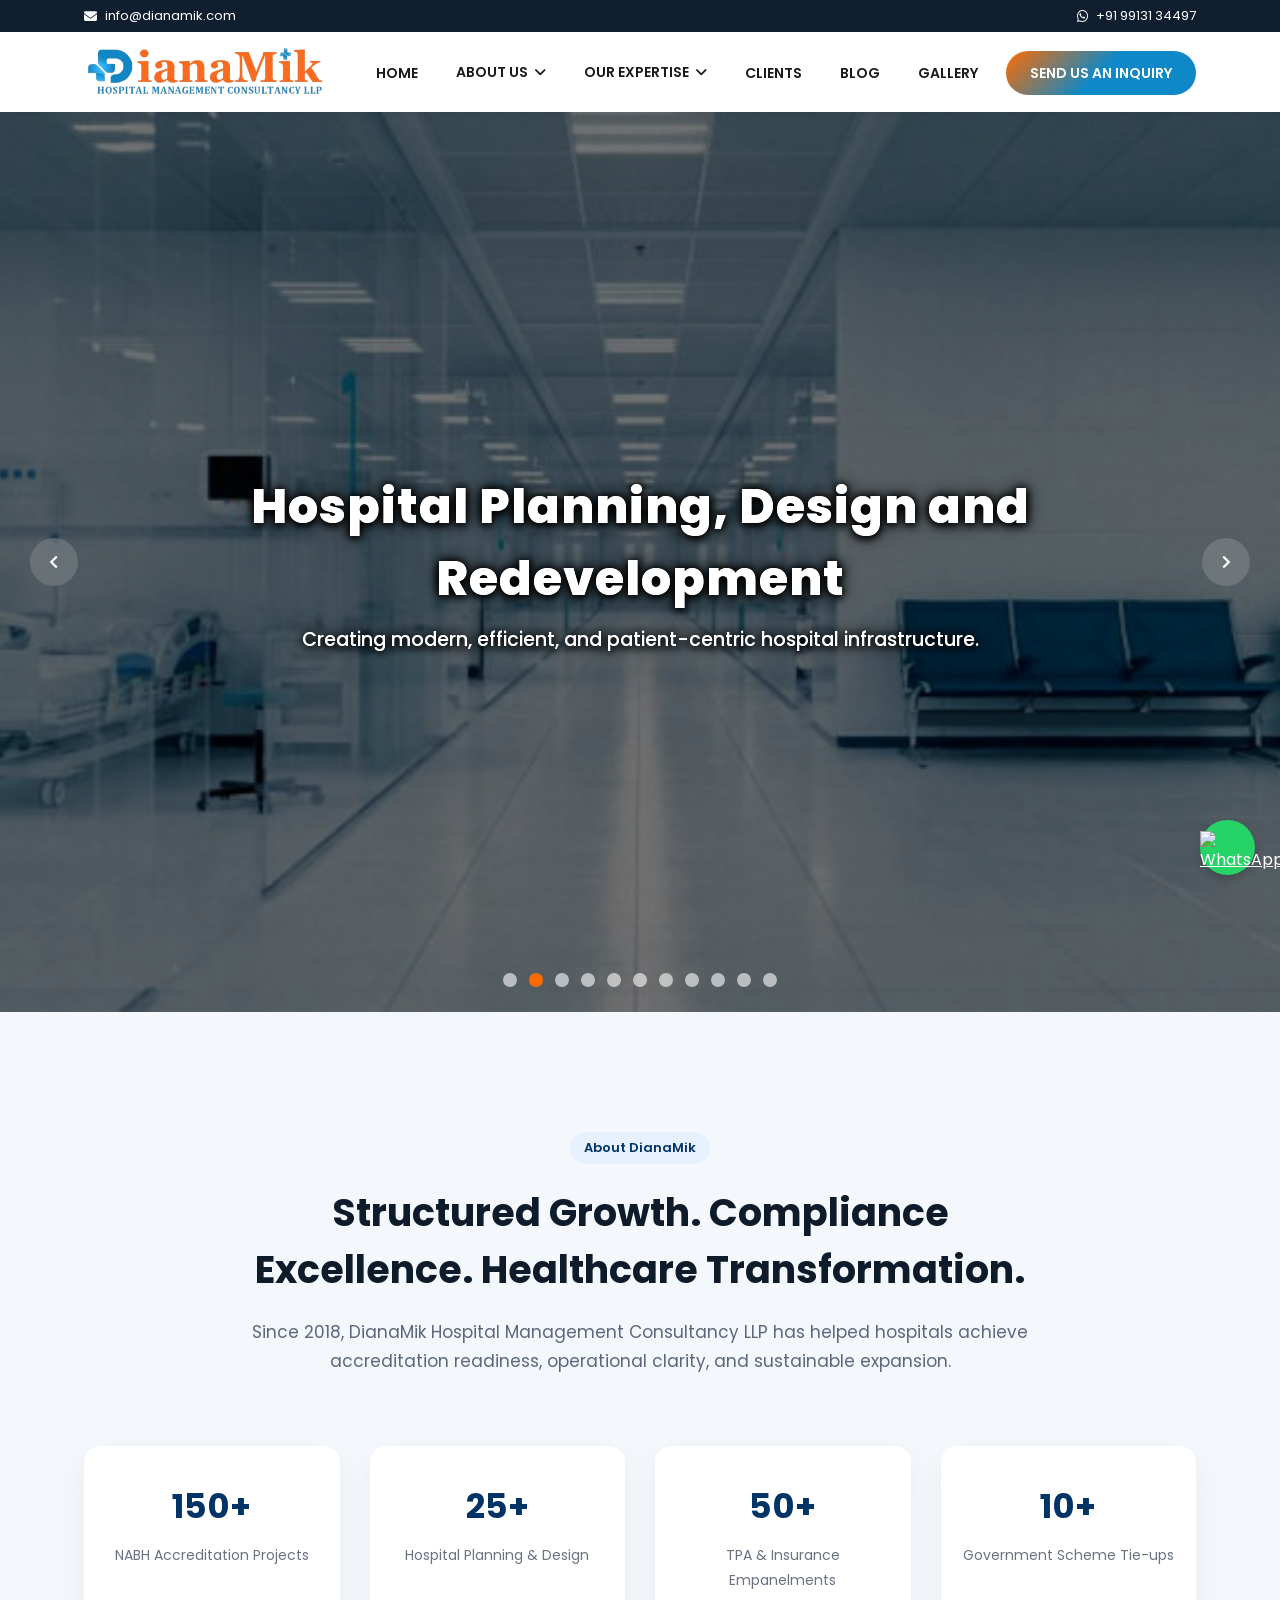
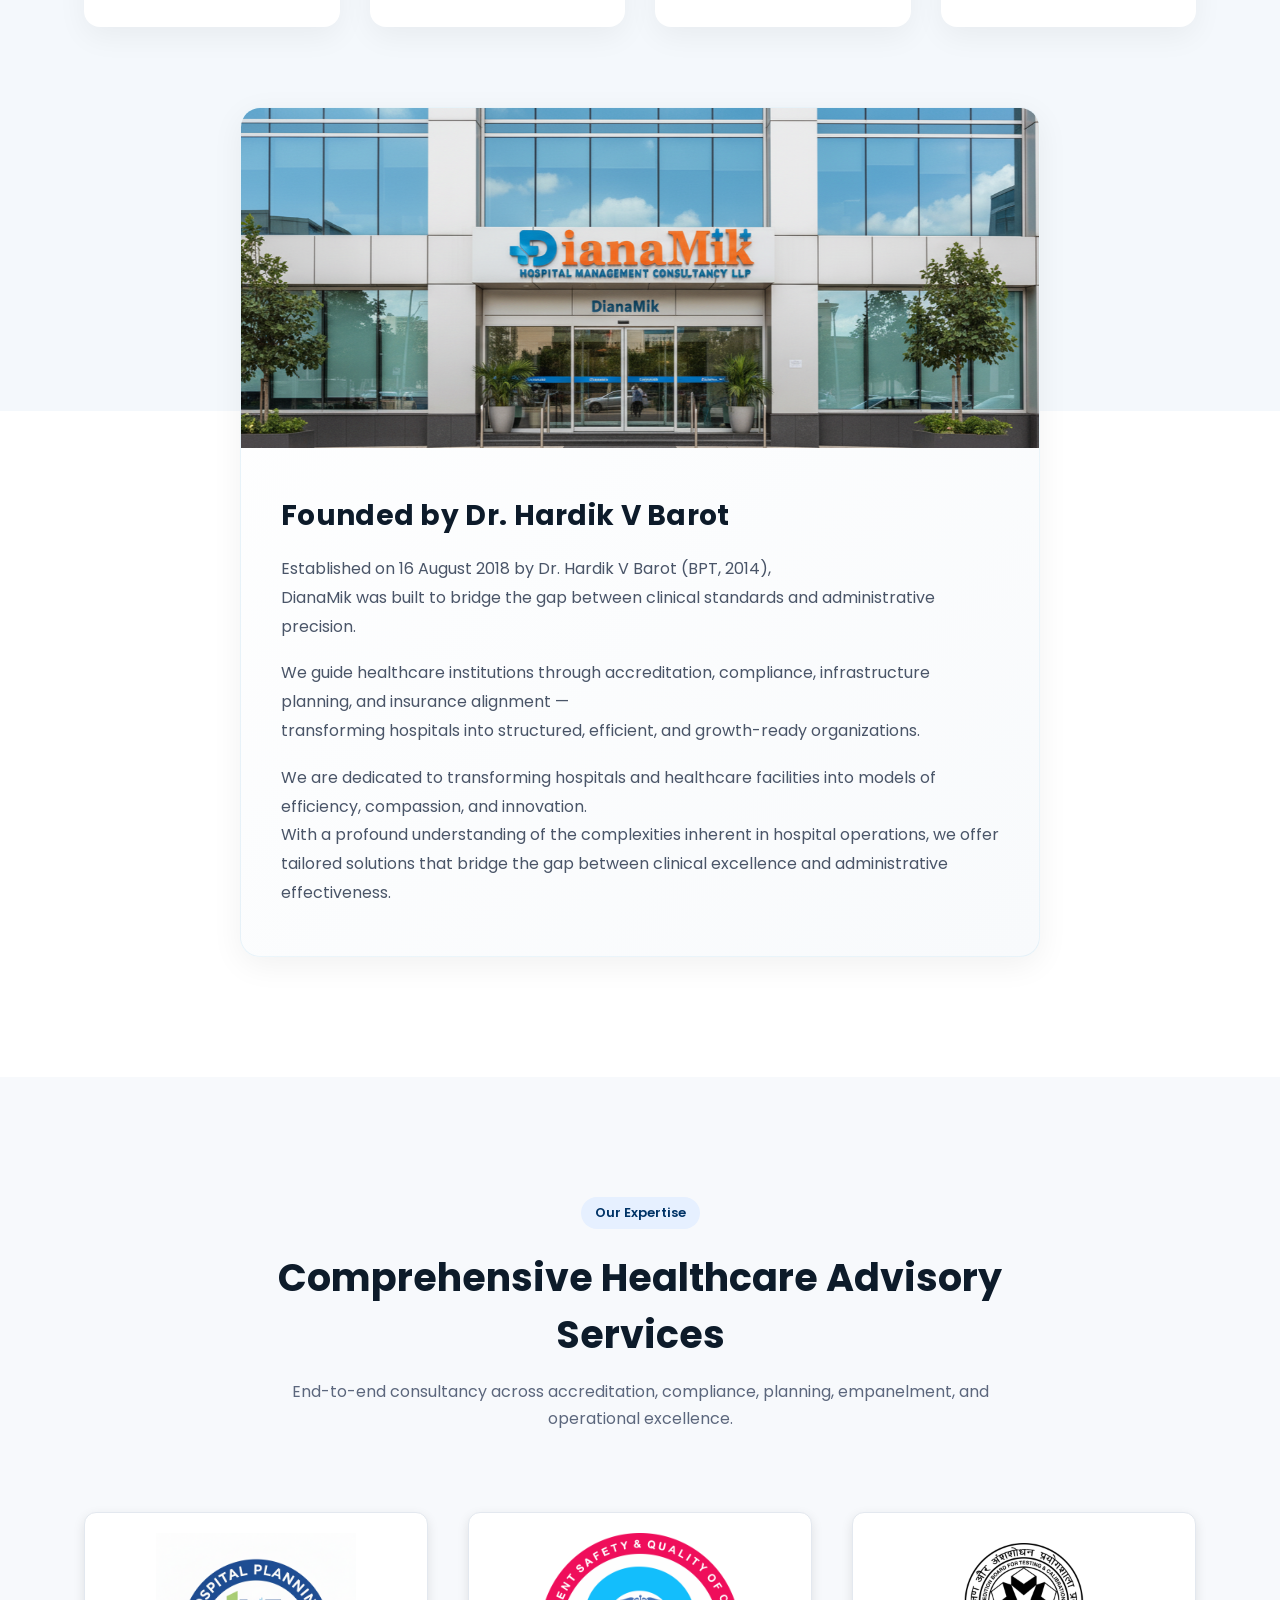
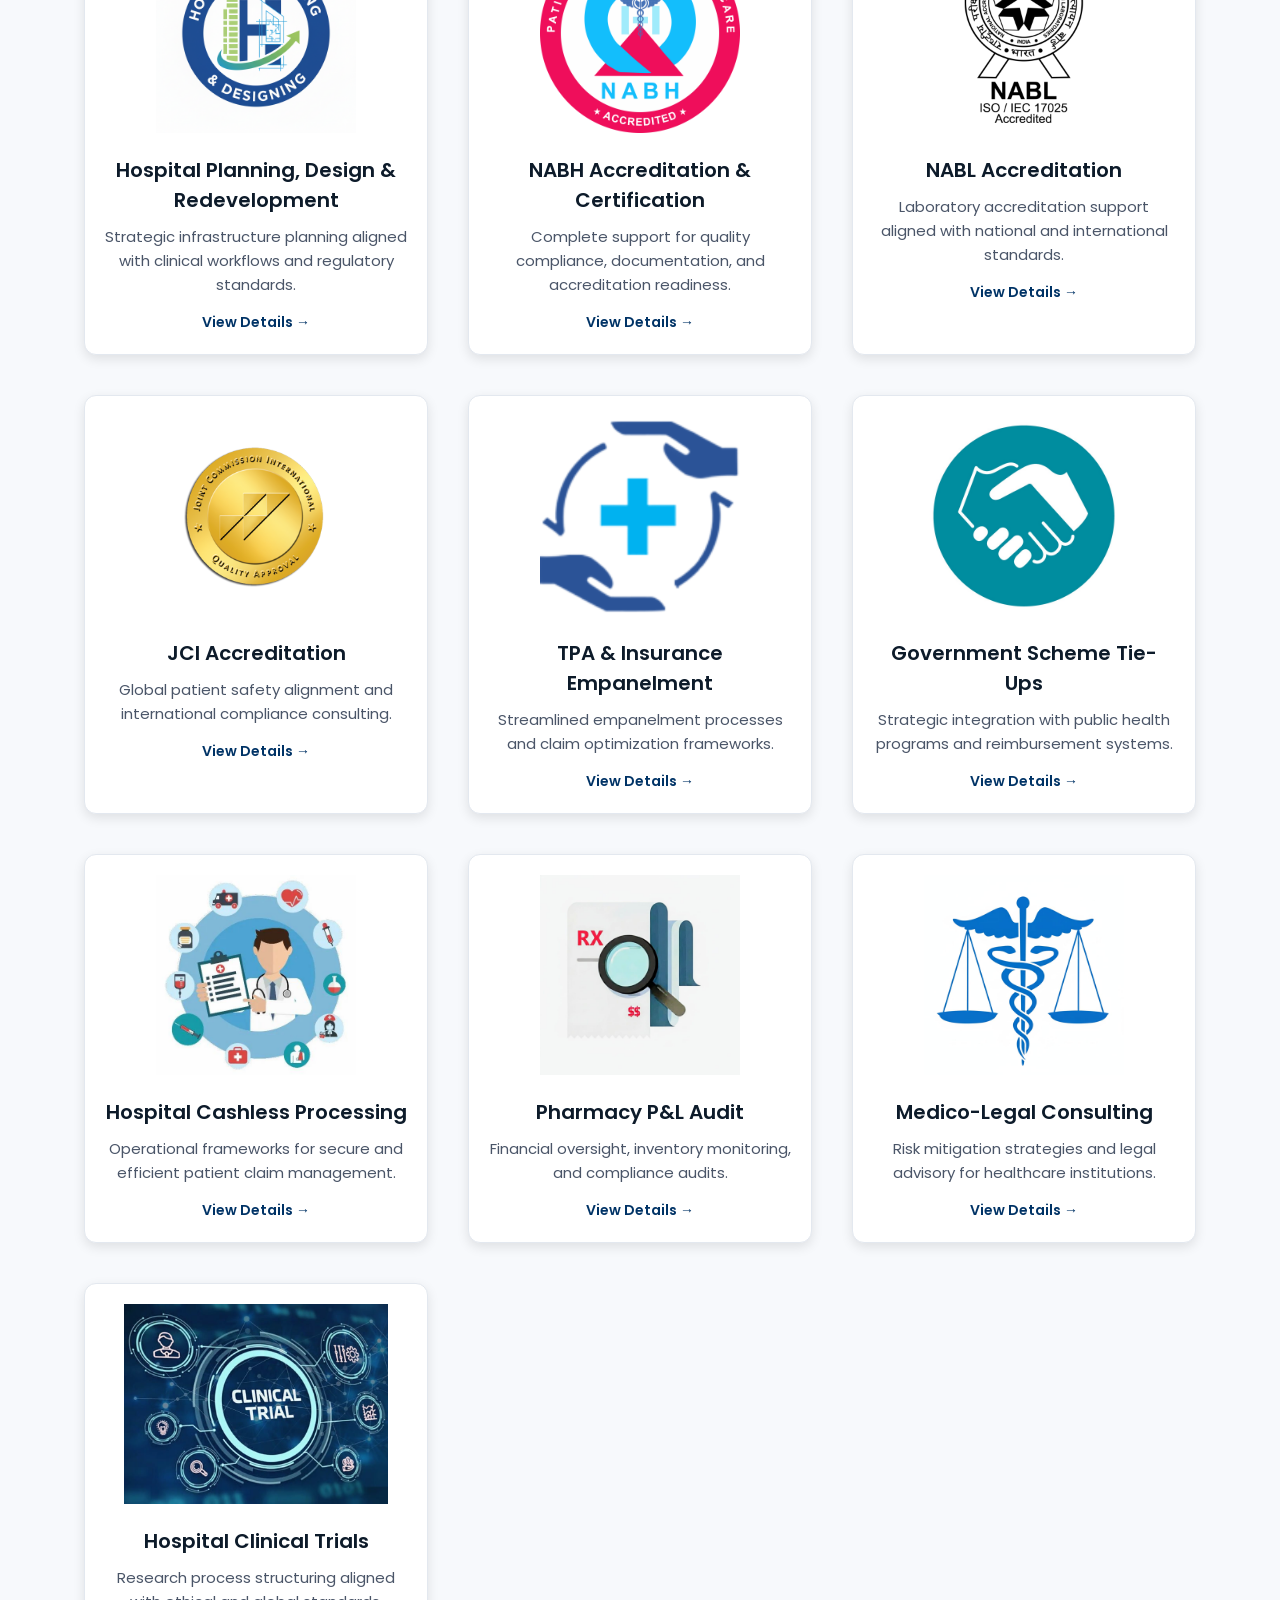
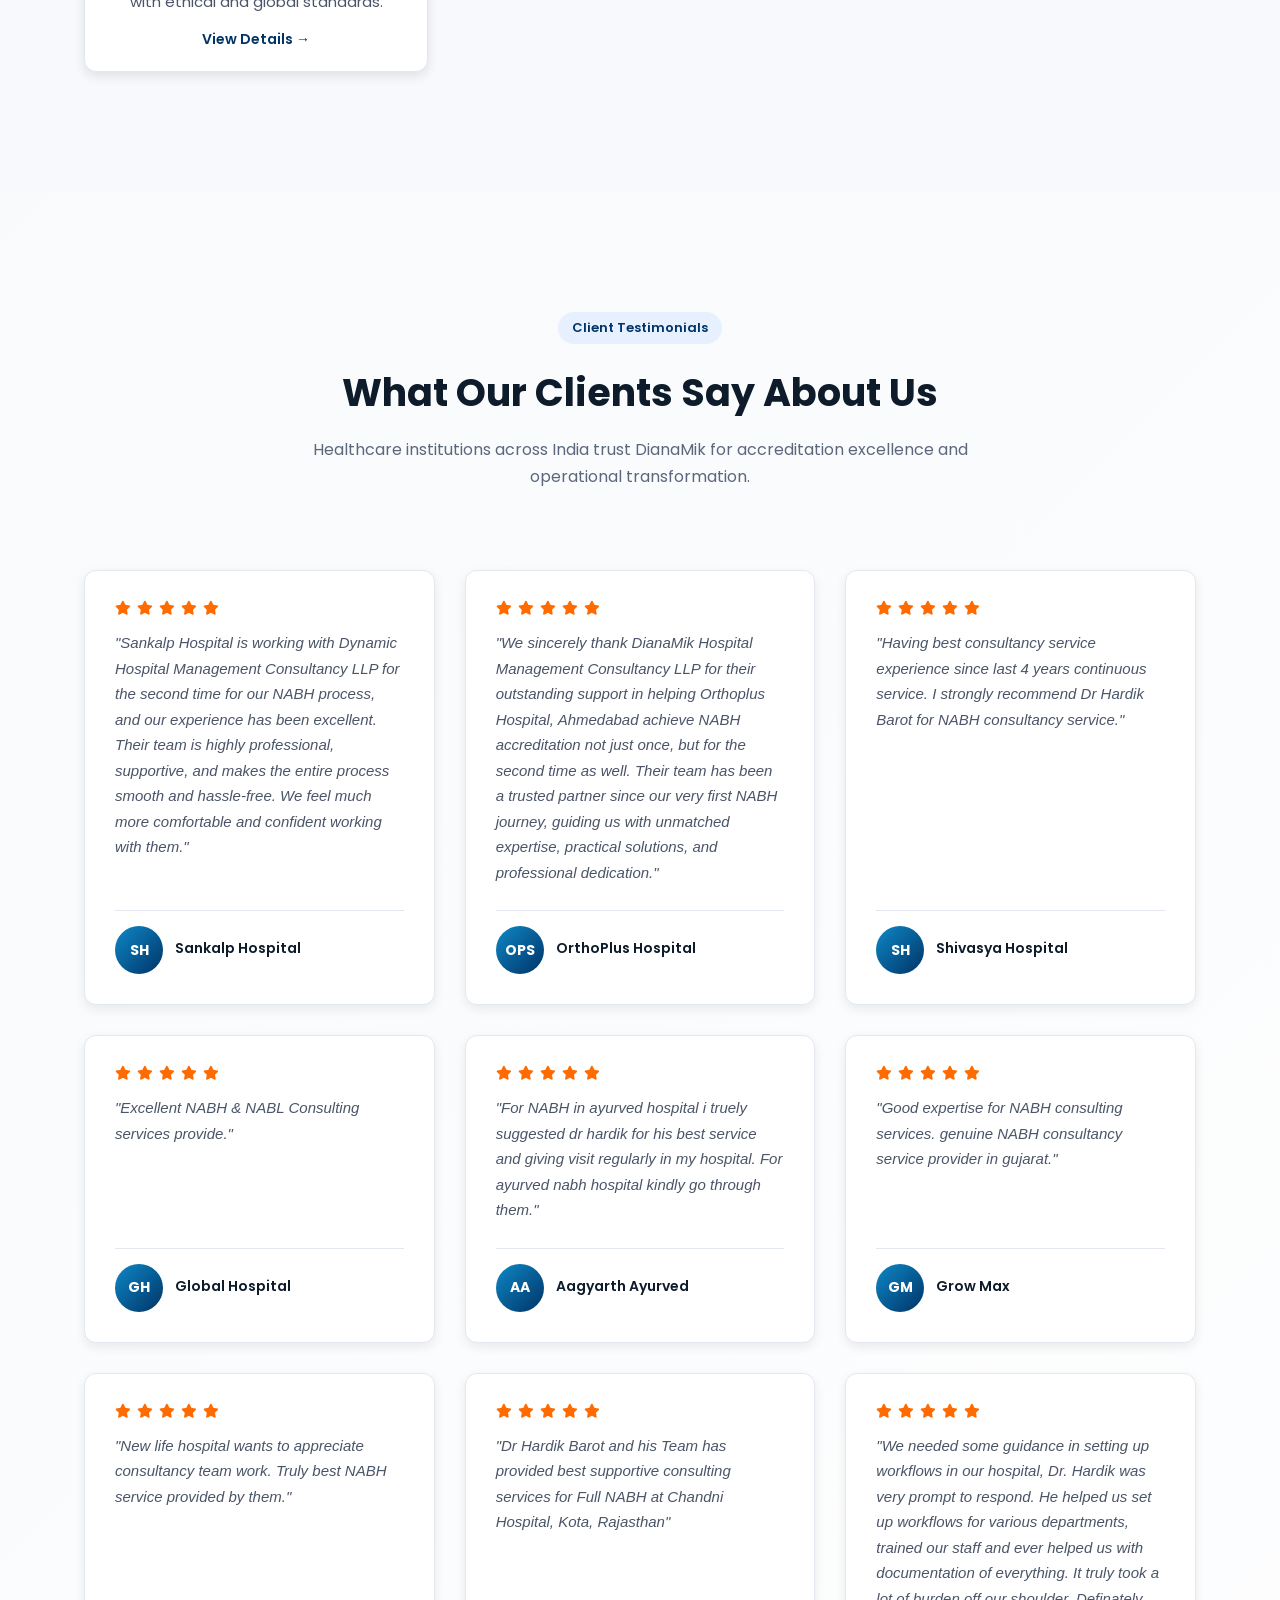
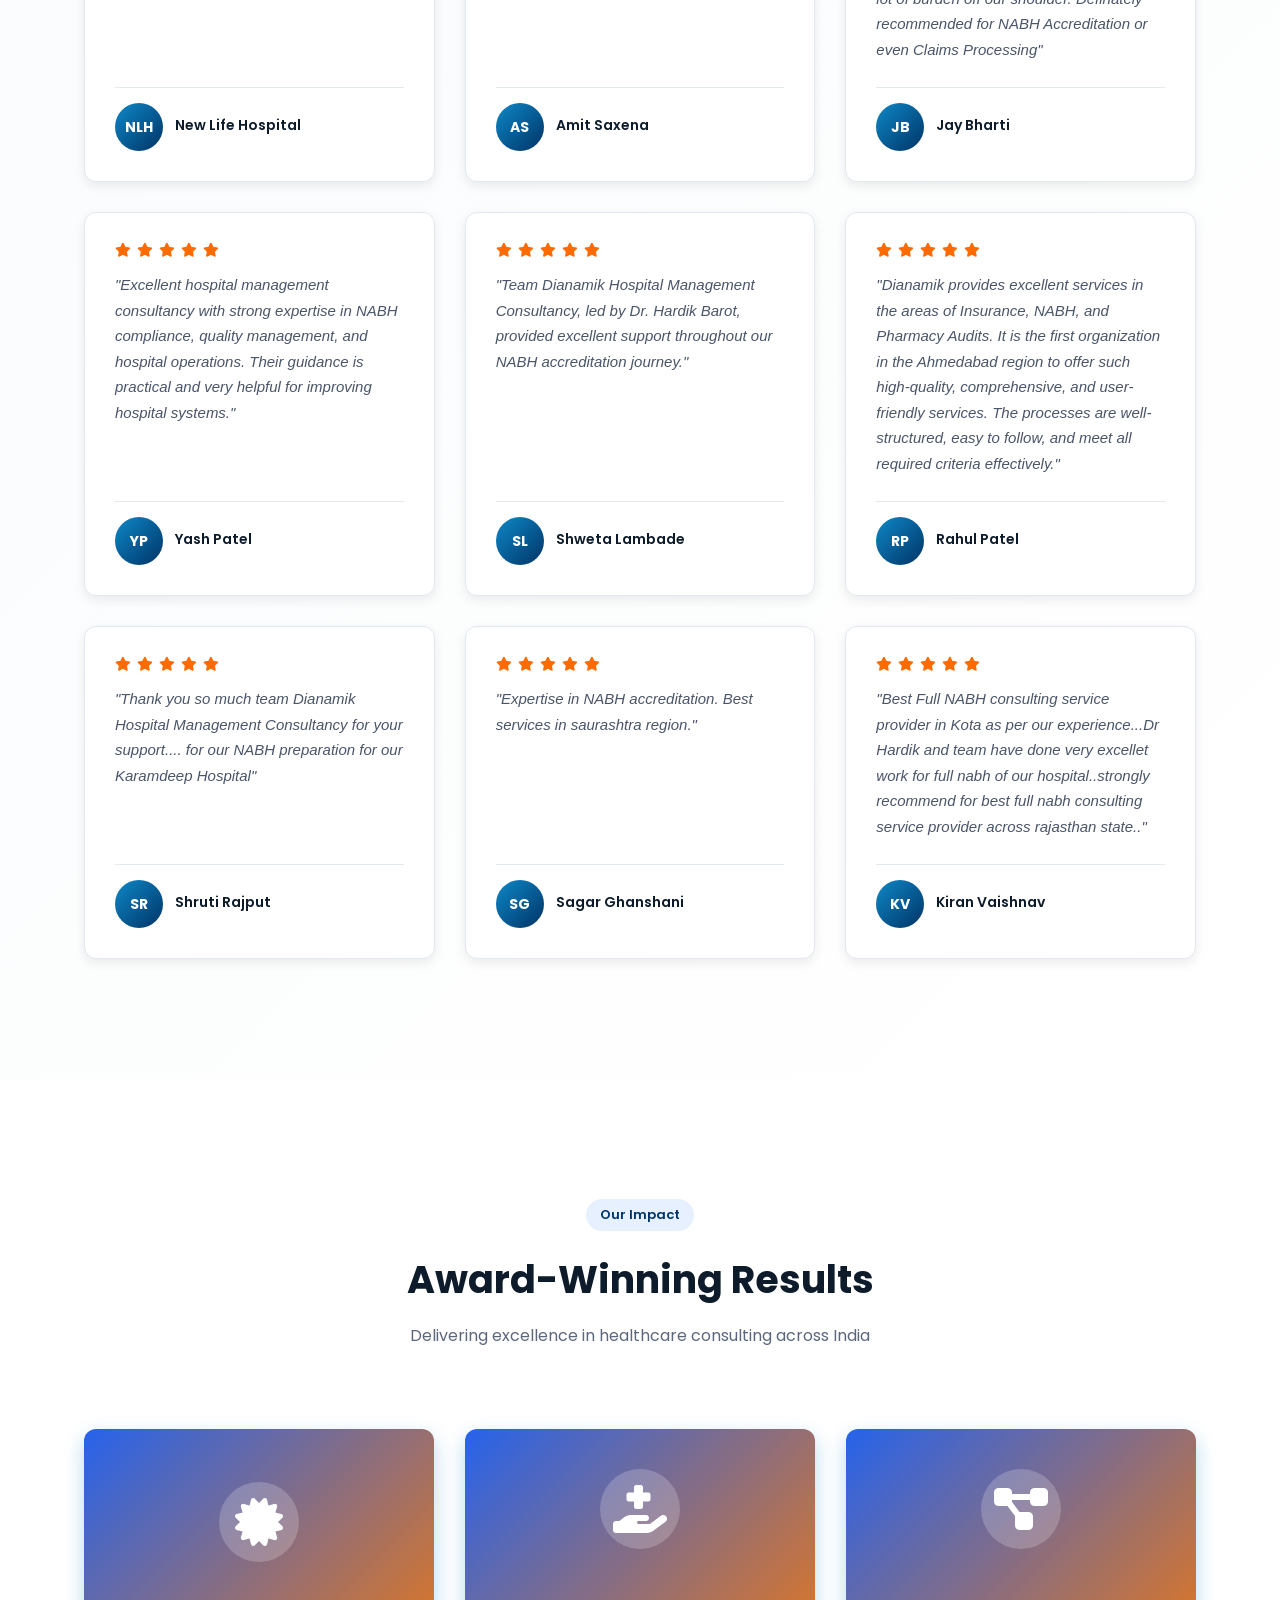
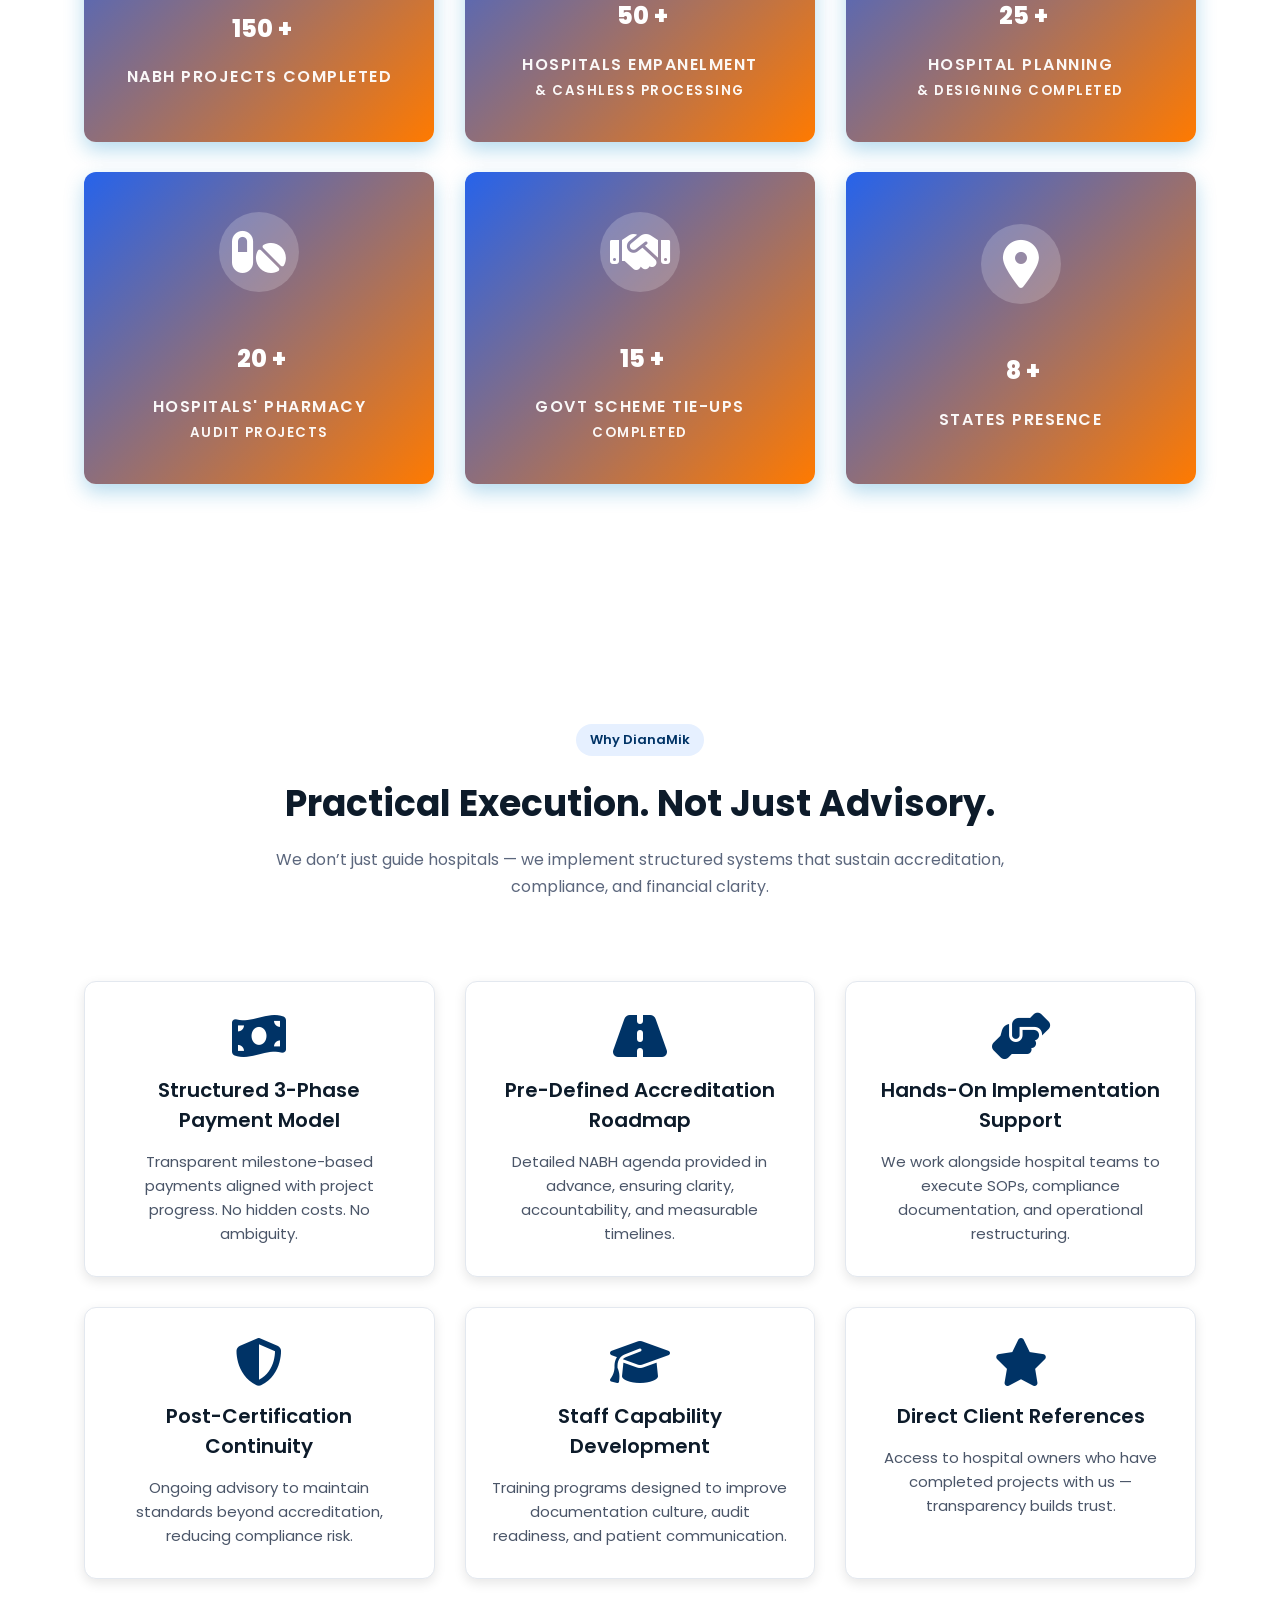
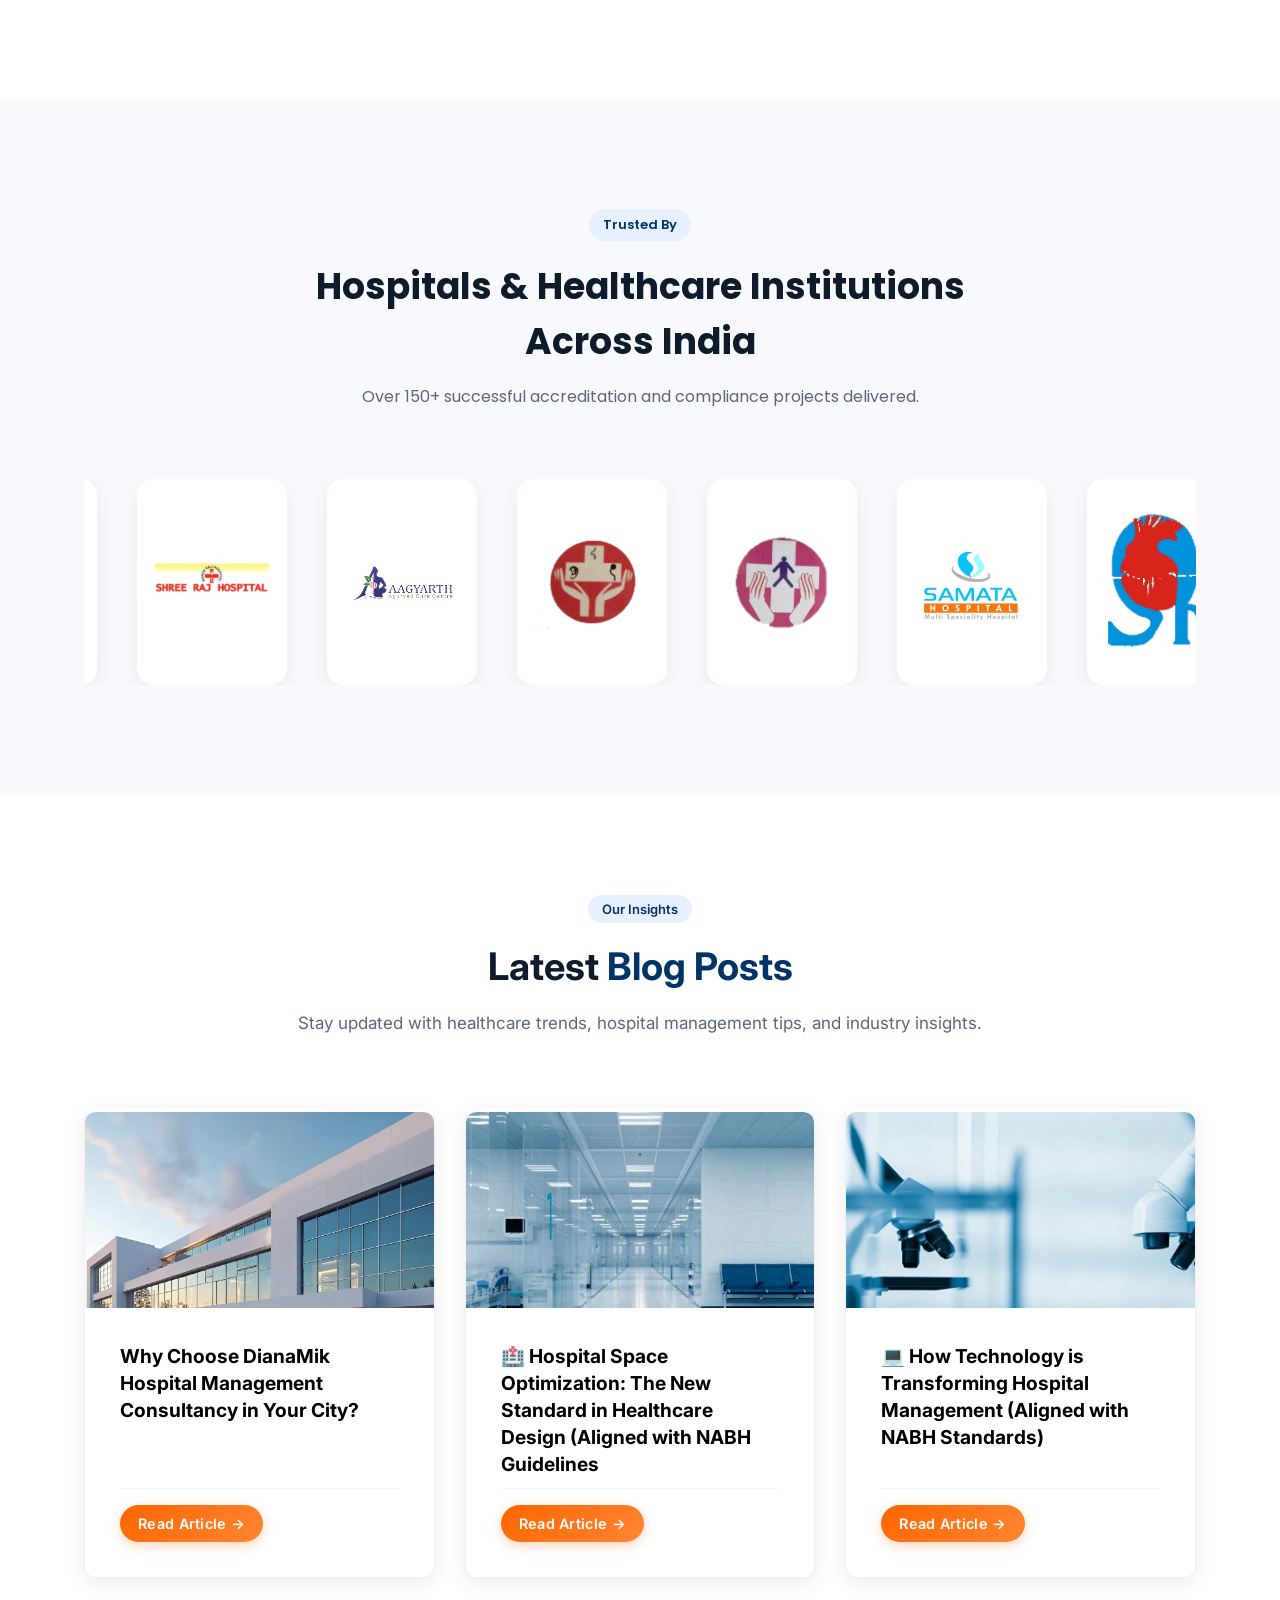
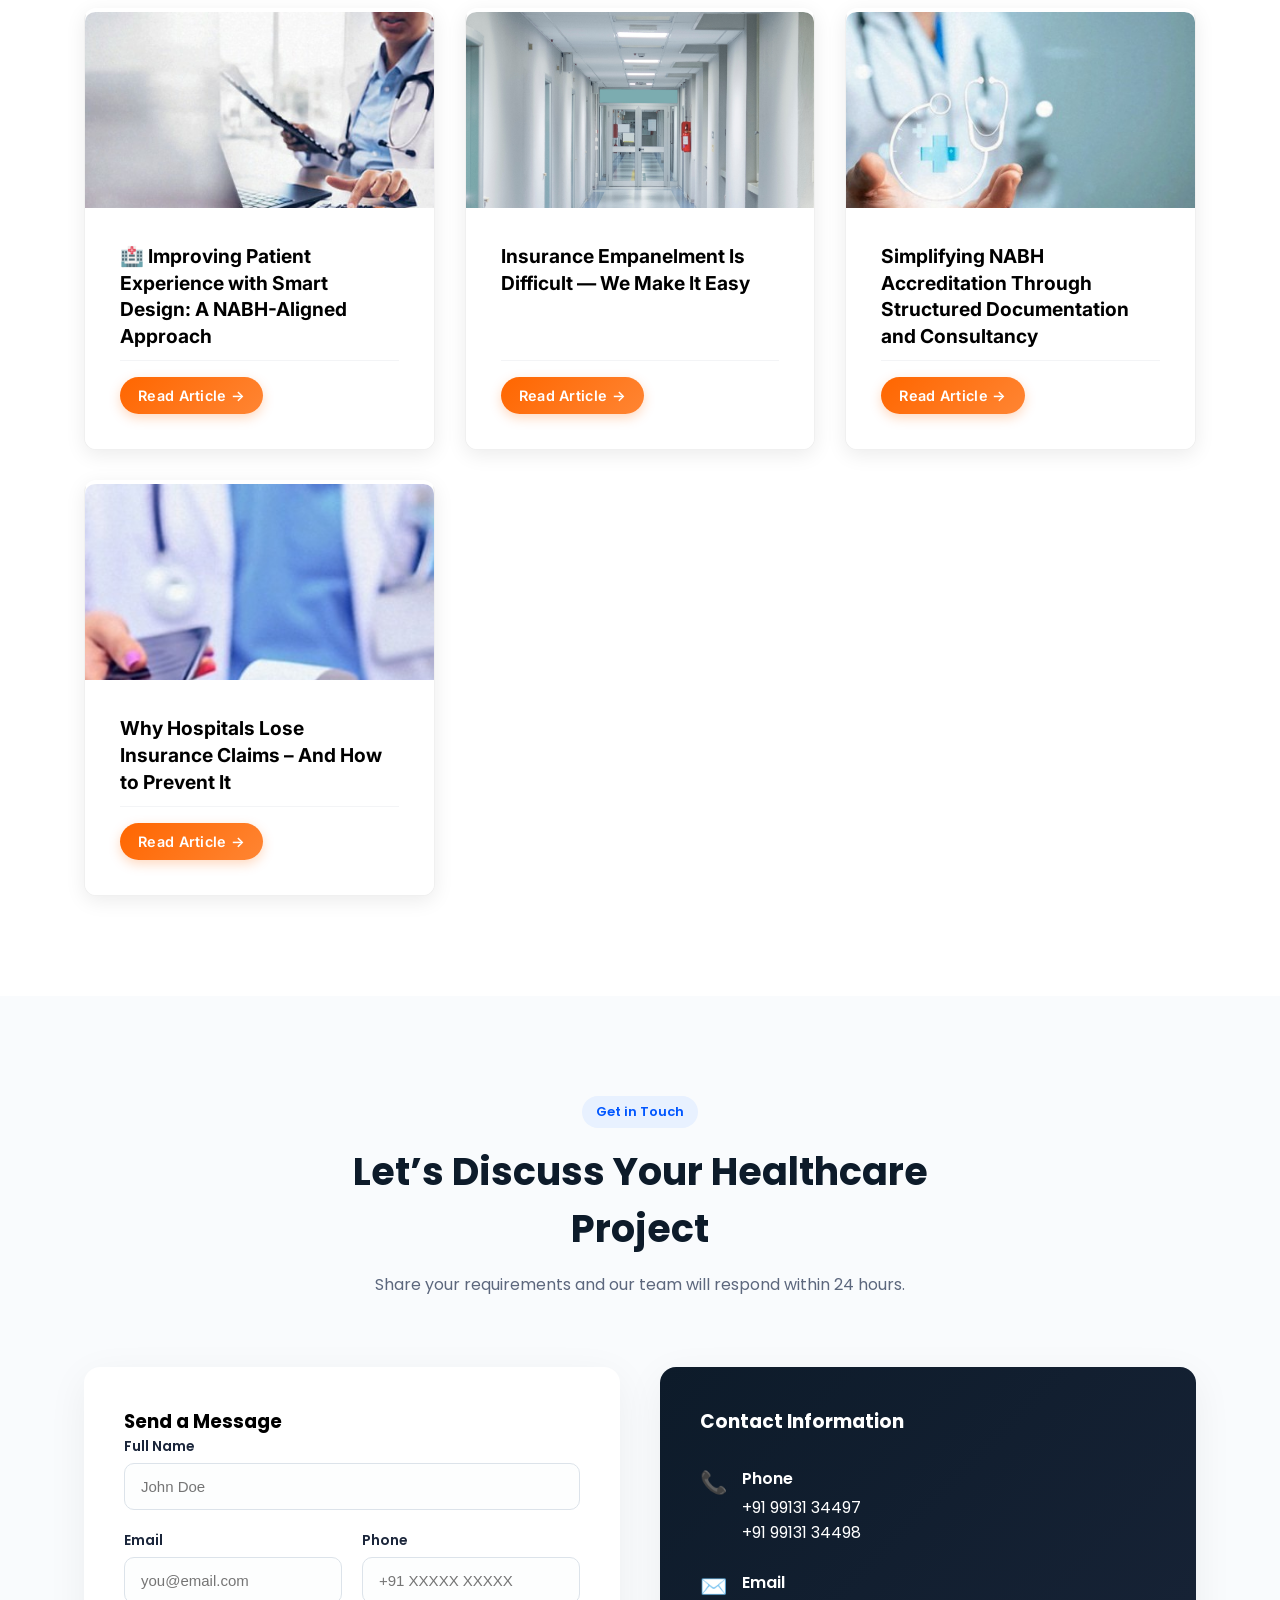
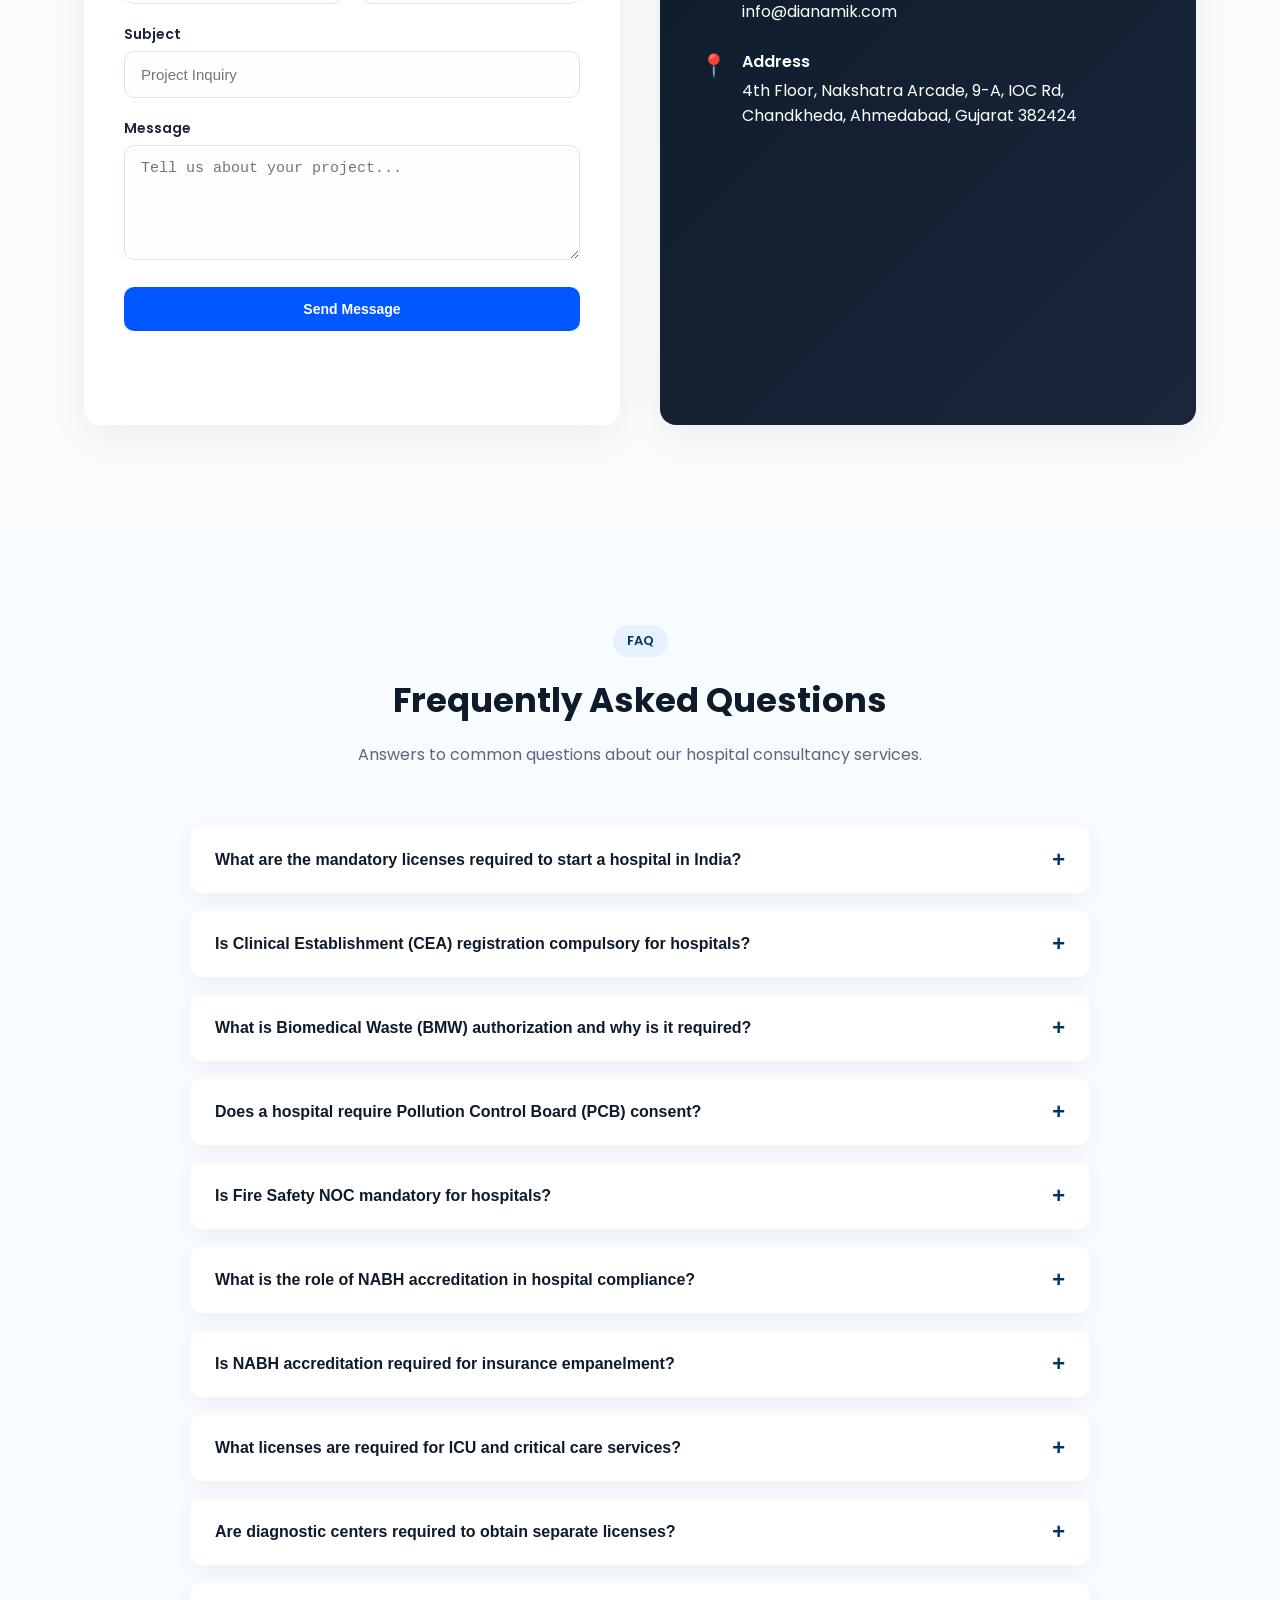
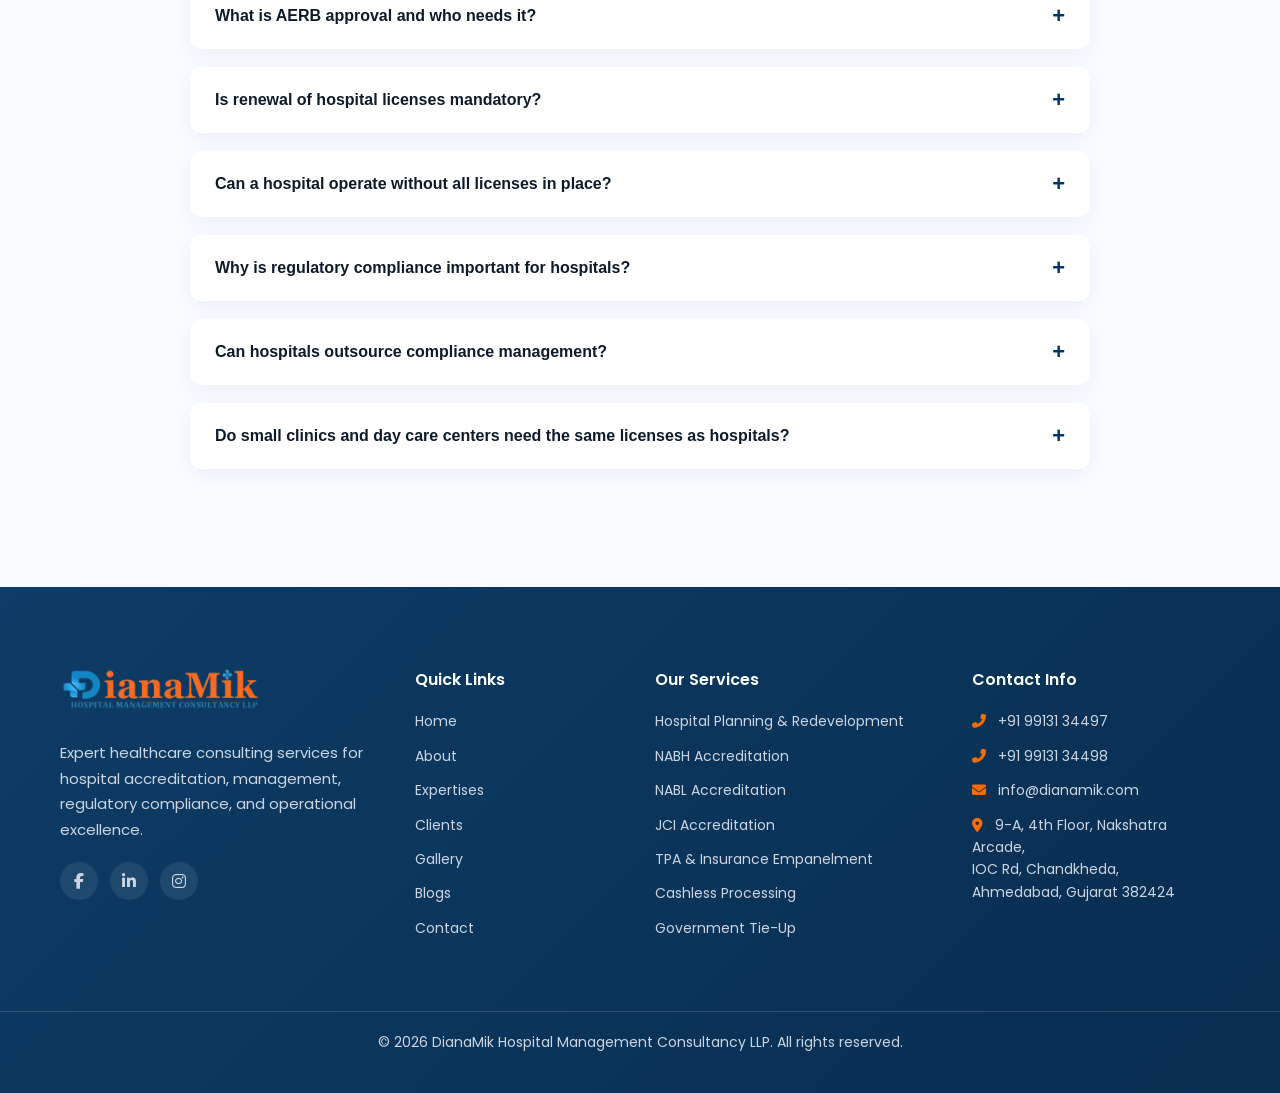
==== commit d0af14b5: "Added organogram page Modified gallery section Added reviews" ====
--- a/index.html
+++ b/index.html
@@ -256,27 +256,38 @@
 
         <!-- Founder + Story -->
         <div class="about__story">
-          <div class="about__image">
-            <img
-              src="/assets/images/hospital_sample1.png"
-              alt="DianaMik Consultancy"
-            />
-          </div>
-
-          <div class="about__text">
-            <h3>Founded by Dr. Hardik V Barot</h3>
-            <p>
-              Established on 16 August 2018 by Dr. Hardik V Barot (BPT, 2014),
-              DianaMik was built to bridge the gap between clinical standards
-              and administrative precision.
-            </p>
-
-            <p>
-              We guide healthcare institutions through accreditation,
-              compliance, infrastructure planning, and insurance alignment —
-              transforming hospitals into structured, efficient, and
-              growth-ready organizations.
-            </p>
+          <div class="about__story-card">
+            <div class="about__image-wrapper">
+              <img
+                src="/assets/images/hospital_sample1.png"
+                alt="DianaMik Consultancy"
+              />
+            </div>
+            <div class="about__text-wrapper">
+              <h3>Founded by Dr. Hardik V Barot</h3>
+              <p>
+                Established on 16 August 2018 by Dr. Hardik V Barot (BPT,
+                2014),<br />
+                DianaMik was built to bridge the gap between clinical standards
+                and administrative precision.
+              </p>
+              <p>
+                We guide healthcare institutions through accreditation,
+                compliance, infrastructure planning, and insurance alignment
+                —<br />
+                transforming hospitals into structured, efficient, and
+                growth-ready organizations.
+              </p>
+              <p>
+                We are dedicated to transforming hospitals and healthcare
+                facilities into models of efficiency, compassion, and
+                innovation.<br />
+                With a profound understanding of the complexities inherent in
+                hospital operations, we offer tailored solutions that bridge the
+                gap between clinical excellence and administrative
+                effectiveness.
+              </p>
+            </div>
           </div>
         </div>
       </div>
@@ -435,160 +446,7 @@
         </div>
 
         <!-- Reviews Grid -->
-        <div class="reviews__grid">
-          <!-- Review Card 1 -->
-          <div class="review-card">
-            <div class="review-header">
-              <div class="review-rating">
-                <i class="fas fa-star"></i>
-                <i class="fas fa-star"></i>
-                <i class="fas fa-star"></i>
-                <i class="fas fa-star"></i>
-                <i class="fas fa-star"></i>
-              </div>
-            </div>
-            <p class="review-text">
-              "We needed some guidance in setting up workflows in our hospital,
-              Dr. Hardik was very prompt to respond. He helped us set up
-              workflows for various departments, trained our staff and ever
-              helped us with documentation of everything. It truly took a lot of
-              burden off our shoulder. Definately recommended for NABH
-              Accreditation or even Claims Processing"
-            </p>
-            <div class="review-author">
-              <div class="author-avatar">JB</div>
-              <div class="author-details">
-                <h4>Jay Bharti</h4>
-              </div>
-            </div>
-          </div>
-
-          <!-- Review Card 2 -->
-          <div class="review-card">
-            <div class="review-header">
-              <div class="review-rating">
-                <i class="fas fa-star"></i>
-                <i class="fas fa-star"></i>
-                <i class="fas fa-star"></i>
-                <i class="fas fa-star"></i>
-                <i class="fas fa-star"></i>
-              </div>
-            </div>
-            <p class="review-text">
-              "Excellent hospital management consultancy with strong expertise
-              in NABH compliance, quality management, and hospital operations.
-              Their guidance is practical and very helpful for improving
-              hospital systems."
-            </p>
-            <div class="review-author">
-              <div class="author-avatar">YP</div>
-              <div class="author-details">
-                <h4>Yash Patel</h4>
-              </div>
-            </div>
-          </div>
-
-          <!-- Review Card 3 -->
-          <div class="review-card">
-            <div class="review-header">
-              <div class="review-rating">
-                <i class="fas fa-star"></i>
-                <i class="fas fa-star"></i>
-                <i class="fas fa-star"></i>
-                <i class="fas fa-star"></i>
-                <i class="fas fa-star"></i>
-              </div>
-            </div>
-            <p class="review-text">
-              "Team Dianamik Hospital Management Consultancy, led by Dr. Hardik
-              Barot, provided excellent support throughout our NABH
-              accreditation journey."
-            </p>
-            <div class="review-author">
-              <div class="author-avatar">SL</div>
-              <div class="author-details">
-                <h4>Shweta Lambade</h4>
-              </div>
-            </div>
-          </div>
-
-          <!-- Review Card 4 -->
-          <div class="review-card">
-            <div class="review-header">
-              <div class="review-rating">
-                <i class="fas fa-star"></i>
-                <i class="fas fa-star"></i>
-                <i class="fas fa-star"></i>
-                <i class="fas fa-star"></i>
-                <i class="fas fa-star"></i>
-              </div>
-            </div>
-            <p class="review-text">
-              "Dianamik provides excellent services in the areas of Insurance,
-              NABH, and Pharmacy Audits. It is the first organization in the
-              Ahmedabad region to offer such high-quality, comprehensive, and
-              user-friendly services. The processes are well-structured, easy to
-              follow, and meet all required criteria effectively."
-            </p>
-            <div class="review-author">
-              <div class="author-avatar">RP</div>
-              <div class="author-details">
-                <h4>Rahul Patel</h4>
-              </div>
-            </div>
-          </div>
-
-          <!-- Review Card 5 -->
-          <div class="review-card">
-            <div class="review-header">
-              <div class="review-rating">
-                <i class="fas fa-star"></i>
-                <i class="fas fa-star"></i>
-                <i class="fas fa-star"></i>
-                <i class="fas fa-star"></i>
-                <i class="fas fa-star"></i>
-              </div>
-            </div>
-            <p class="review-text">
-              "We sincerely thank DianaMik Hospital Management Consultancy LLP
-              for their outstanding support in helping Orthoplus Hospital,
-              Ahmedabad achieve NABH accreditation not just once, but for the
-              second time as well. Their team has been a trusted partner since
-              our very first NABH journey, guiding us with unmatched expertise,
-              practical solutions, and professional dedication."
-            </p>
-            <div class="review-author">
-              <div class="author-avatar">OPS</div>
-              <div class="author-details">
-                <h4>OrthoPlus Hospital</h4>
-              </div>
-            </div>
-          </div>
-
-          <!-- Review Card 6 -->
-          <div class="review-card">
-            <div class="review-header">
-              <div class="review-rating">
-                <i class="fas fa-star"></i>
-                <i class="fas fa-star"></i>
-                <i class="fas fa-star"></i>
-                <i class="fas fa-star"></i>
-                <i class="fas fa-star"></i>
-              </div>
-            </div>
-            <p class="review-text">
-              "Thank you so much team Dianamik Hospital Management Consultancy
-              for your support.... for our NABH preparation for our Karamdeep
-              Hospital"
-            </p>
-            <div class="review-author">
-              <div class="author-avatar">SR</div>
-              <div class="author-details">
-                <h4>Shruti Rajput</h4>
-              </div>
-            </div>
-          </div>
-        </div>
+        <div class="reviews__grid" id="reviews-grid"></div>
       </div>
     </section>
 
@@ -899,8 +757,7 @@
                 <div>
                   <span class="info__label">Address</span>
                   <p>
-                    4th Floor, Nakshatra Arcade,<br />
-                    IOC Rd, Chandkheda,<br />
+                    4th Floor, Nakshatra Arcade, 9-A, IOC Rd, Chandkheda,
                     Ahmedabad, Gujarat 382424
                   </p>
                 </div>
@@ -918,6 +775,21 @@
       </div>
     </section>
 
+    <!-- FAQ -->
+    <section class="faq">
+      <div class="container">
+        <div class="faq__header">
+          <span class="faq__badge">FAQ</span>
+          <h2 class="faq__title">Frequently Asked Questions</h2>
+          <p class="faq__subtitle">
+            Answers to common questions about our hospital consultancy services.
+          </p>
+        </div>
+
+        <div id="faq-container" class="faq__accordion"></div>
+      </div>
+    </section>
+
     <!-- Footer Section -->
     <div id="footer"></div>
 
@@ -925,6 +797,10 @@
     <script src="./js/script.js" defer></script>
     <script src="/js/blogsData.js" defer></script>
     <script src="/js/blogs.js" defer></script>
+    <script src="/js/faqData.js"></script>
+    <script src="/js/faq.js"></script>
+    <script src="/js/reviewData.js"></script>
+    <script src="/js/reviews.js"></script>
     <script src="/js/preloader.js" defer></script>
   </body>
 </html>
--- a/css/style.css
+++ b/css/style.css
@@ -8,6 +8,7 @@
 body {
   font-family: "Poppins", sans-serif;
 }
+
 /* ====== MODERN HOSPITAL MANAGEMENT STYLING ====== */
 :root {
   --primary: #0e88c7;
@@ -685,29 +686,83 @@
 /* Story Block */
 
 .about__story {
-  display: grid;
-  grid-template-columns: 400px 1fr;
-  gap: 60px;
+  padding: 0 20px;
+}
+
+.about__story-card {
+  display: flex;
+  flex-direction: column;
+  background: linear-gradient(135deg, #ffffff 0%, #f8fafc 100%);
+  border-radius: 20px;
+  border: 1px solid rgba(14, 136, 199, 0.08);
+  box-shadow: 0 8px 32px rgba(0, 0, 0, 0.06);
+  padding: 0;
+  max-width: 800px;
+  margin: 0 auto;
+  overflow: hidden;
+  transition: all 0.4s cubic-bezier(0.4, 0, 0.2, 1);
+}
+.about__story-card:hover {
+  box-shadow: 0 16px 48px rgba(14, 136, 199, 0.12);
+  transform: translateY(-4px);
+}
+.about__image-wrapper {
+  width: 100%;
+  height: 340px;
+  overflow: hidden;
+  display: flex;
   align-items: center;
-}
-
-.about__image img {
+  justify-content: center;
+  background: linear-gradient(135deg, #e8f4fb 0%, #f0f9ff 100%);
+}
+.about__image-wrapper img {
   width: 100%;
-  border-radius: 18px;
-  box-shadow: 0 20px 40px rgba(0, 0, 0, 0.08);
-}
-
-.about__text h3 {
-  font-size: 24px;
-  margin-bottom: 15px;
+  height: 100%;
+  object-fit: cover;
+  transition: transform 0.4s ease;
+}
+.about__story-card:hover .about__image-wrapper img {
+  transform: scale(1.05);
+}
+.about__text-wrapper {
+  padding: 48px 40px;
+}
+.about__text-wrapper h3 {
+  font-size: 28px;
+  margin-bottom: 20px;
   color: #0d1b2a;
-}
-
-.about__text p {
+  font-weight: 700;
+  letter-spacing: 0.3px;
+  line-height: 1.4;
+}
+.about__text-wrapper p {
   font-size: 16px;
   color: #4a5568;
   line-height: 1.8;
-  margin-bottom: 15px;
+  margin-bottom: 18px;
+}
+.about__text-wrapper p:last-child {
+  margin-bottom: 0;
+}
+
+@media (max-width: 768px) {
+  .about__story-card {
+    border-radius: 16px;
+  }
+  .about__image-wrapper {
+    height: 280px;
+  }
+  .about__text-wrapper {
+    padding: 32px 24px;
+  }
+  .about__text-wrapper h3 {
+    font-size: 24px;
+    margin-bottom: 16px;
+  }
+  .about__text-wrapper p {
+    font-size: 15px;
+    margin-bottom: 15px;
+  }
 }
 
 /* Responsive */
@@ -2436,9 +2491,51 @@
 
 /* Active State */
 .faq__item.active .faq__answer {
-  max-height: 500px;
+  max-height: 2000px;
 }
 
 .faq__item.active .faq__icon {
   transform: rotate(45deg);
 }
+
+/* Mobile Responsive */
+@media (max-width: 768px) {
+  .faq {
+    padding: 80px 0;
+  }
+
+  .faq__accordion {
+    max-width: 100%;
+    padding: 0 20px;
+  }
+
+  .faq__item {
+    margin-bottom: 14px;
+  }
+
+  .faq__question {
+    padding: 16px 18px;
+    font-size: 15px;
+  }
+
+  .faq__answer {
+    padding: 0 18px;
+  }
+
+  .faq__answer p {
+    padding: 12px 0 16px;
+    font-size: 14px;
+  }
+
+  .faq__item.active .faq__answer {
+    max-height: 2000px;
+  }
+
+  .faq__title {
+    font-size: 26px;
+  }
+
+  .faq__subtitle {
+    font-size: 14px;
+  }
+}
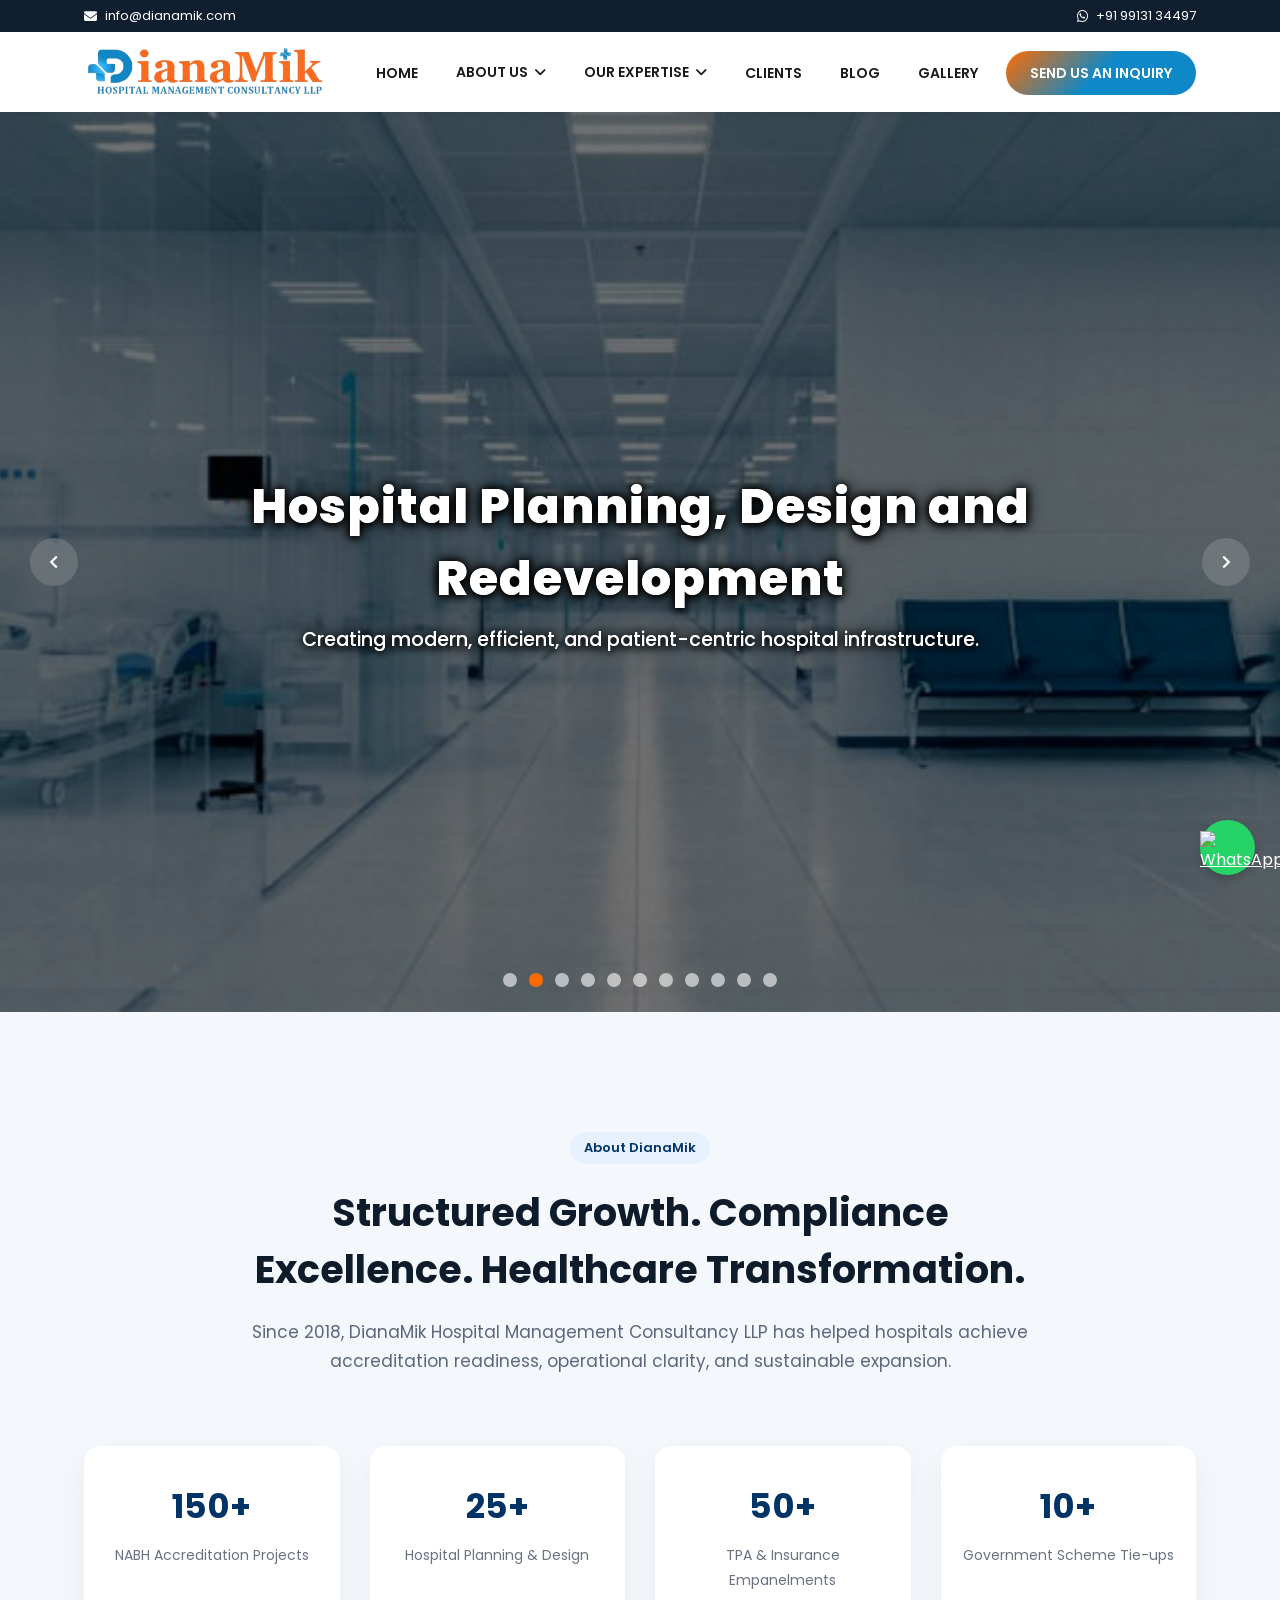
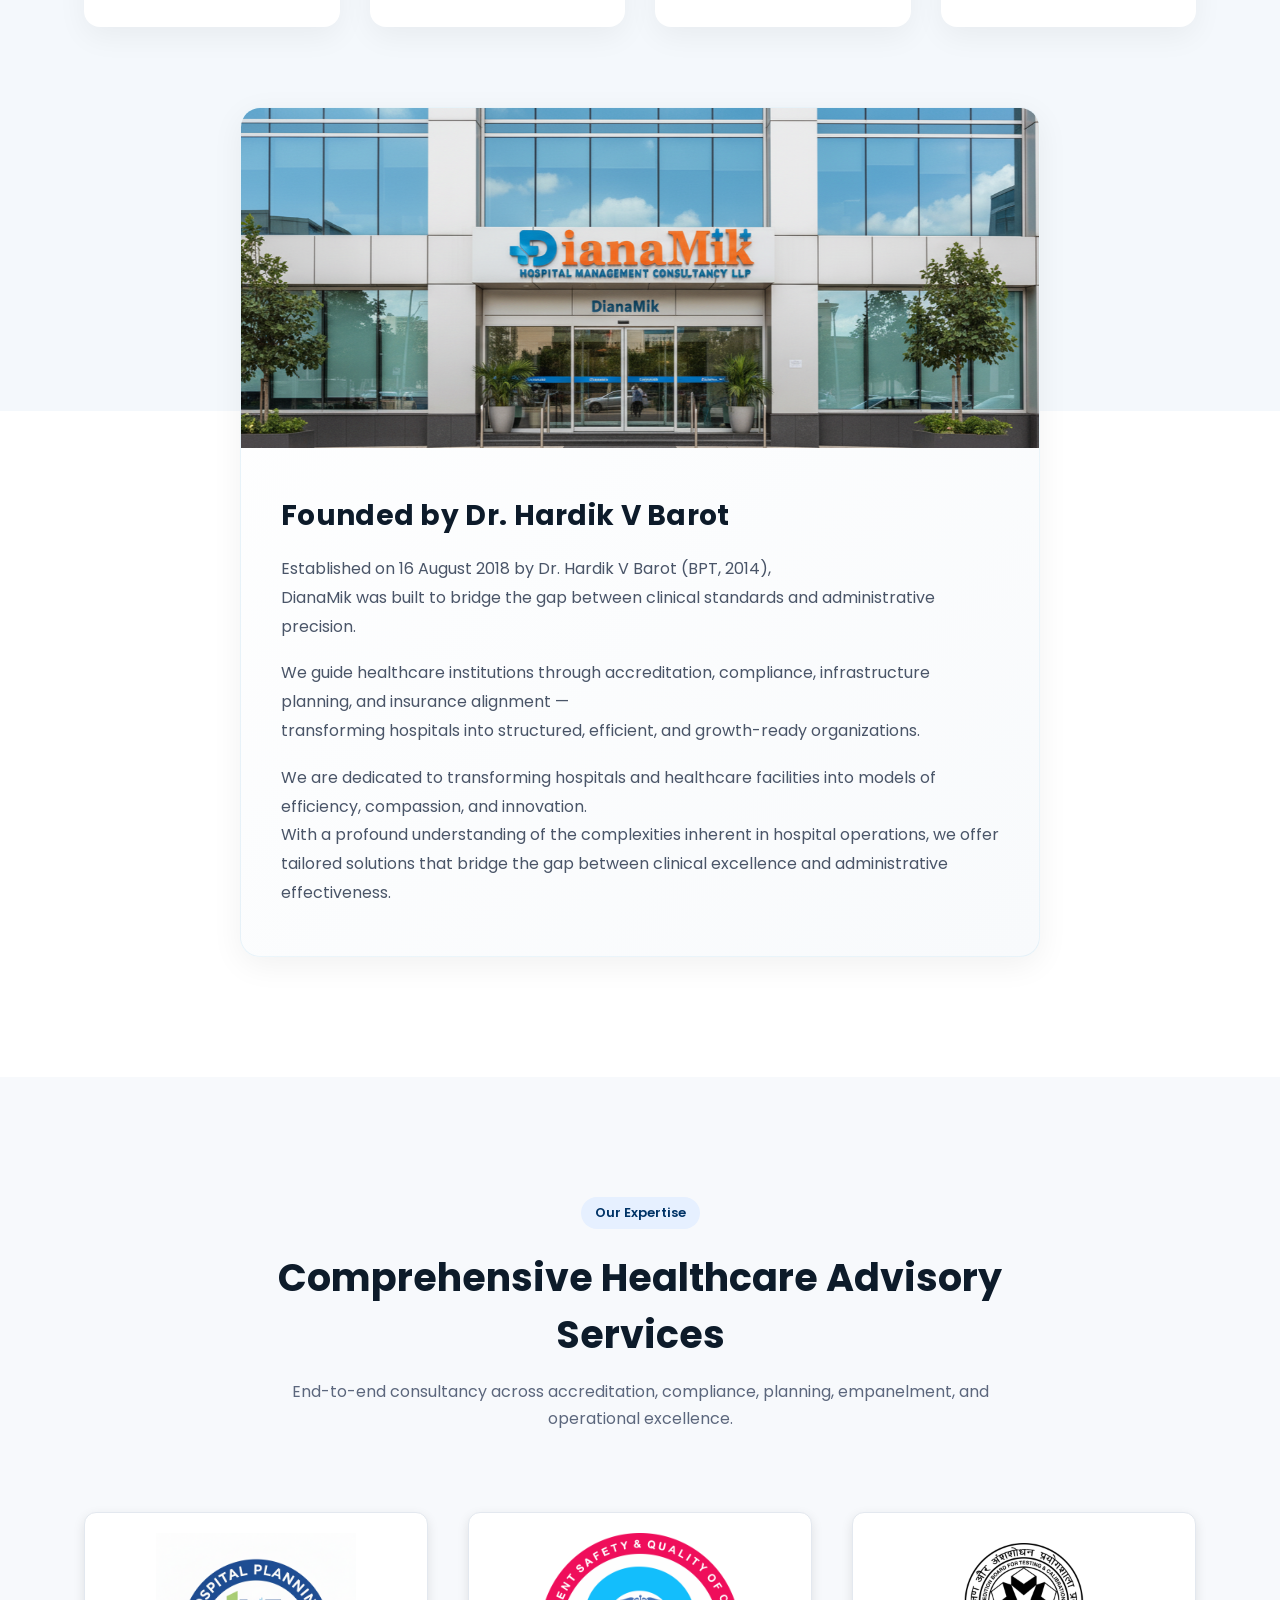
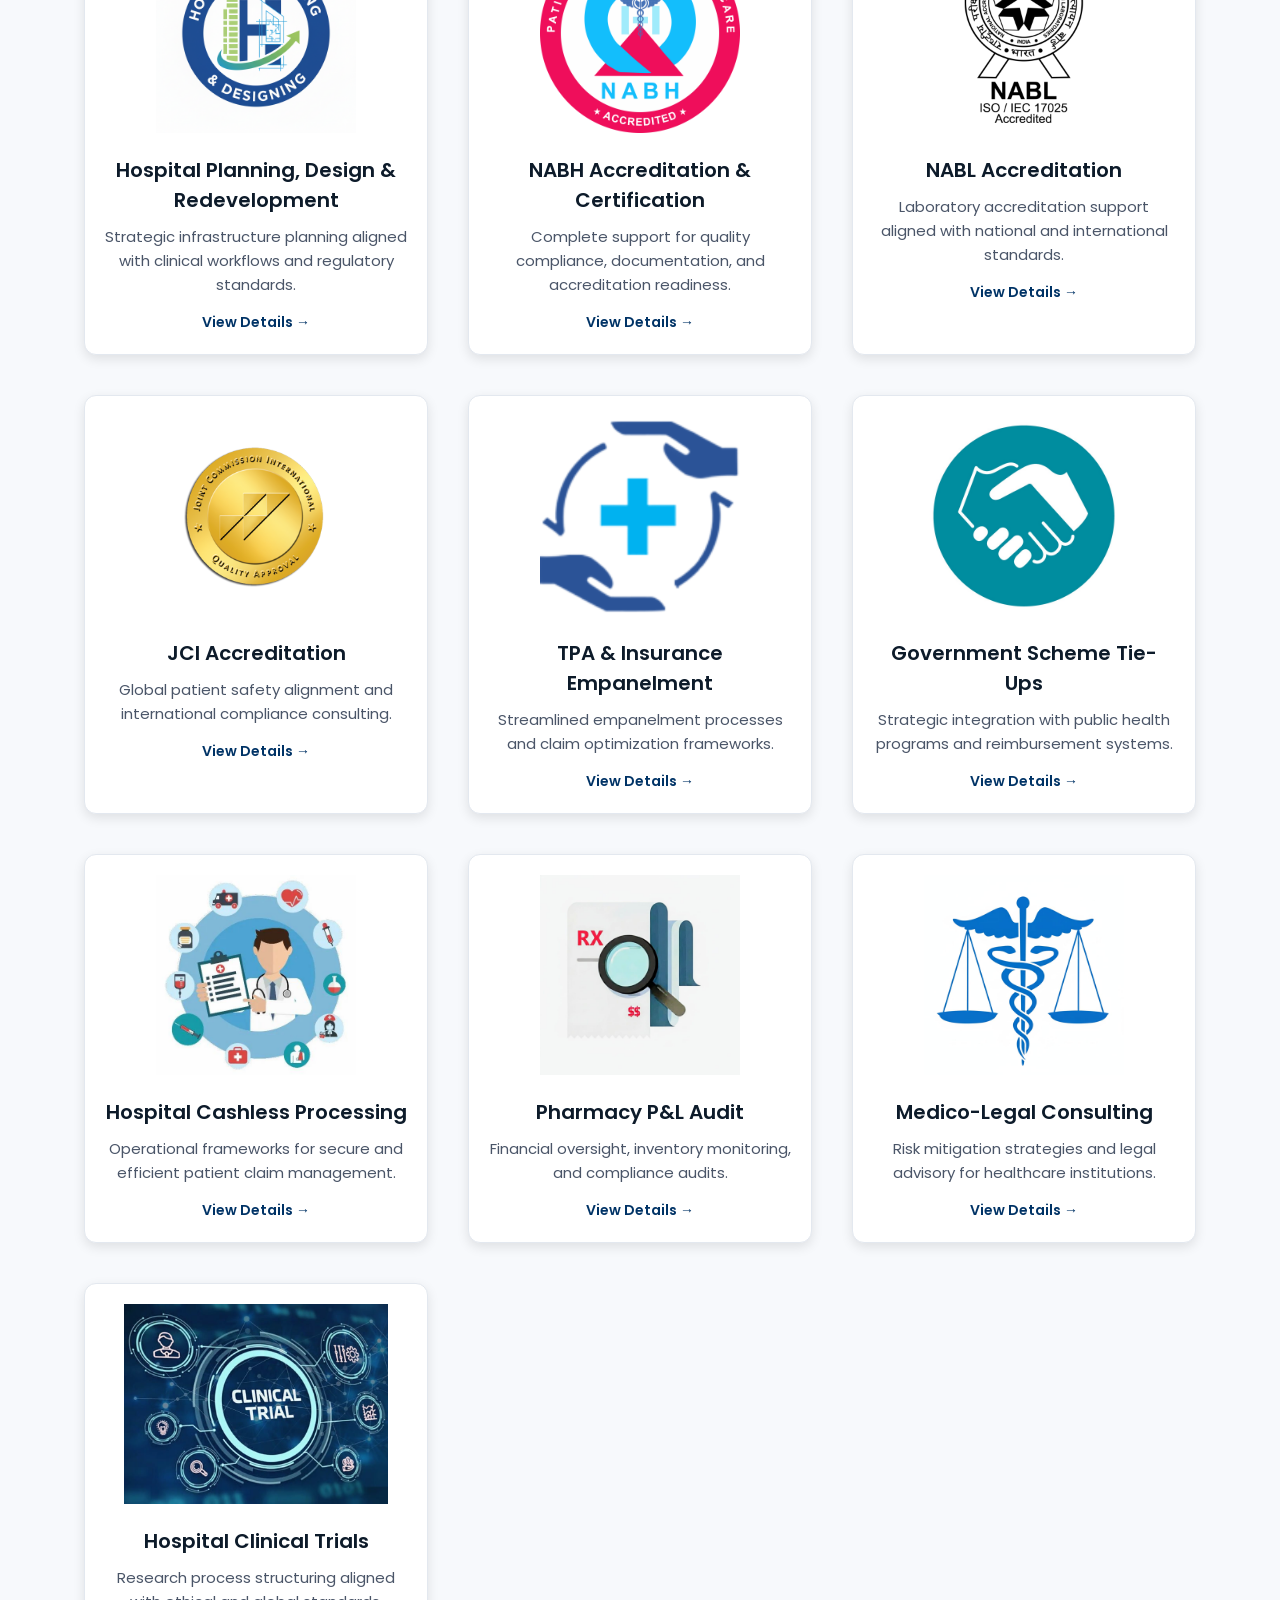
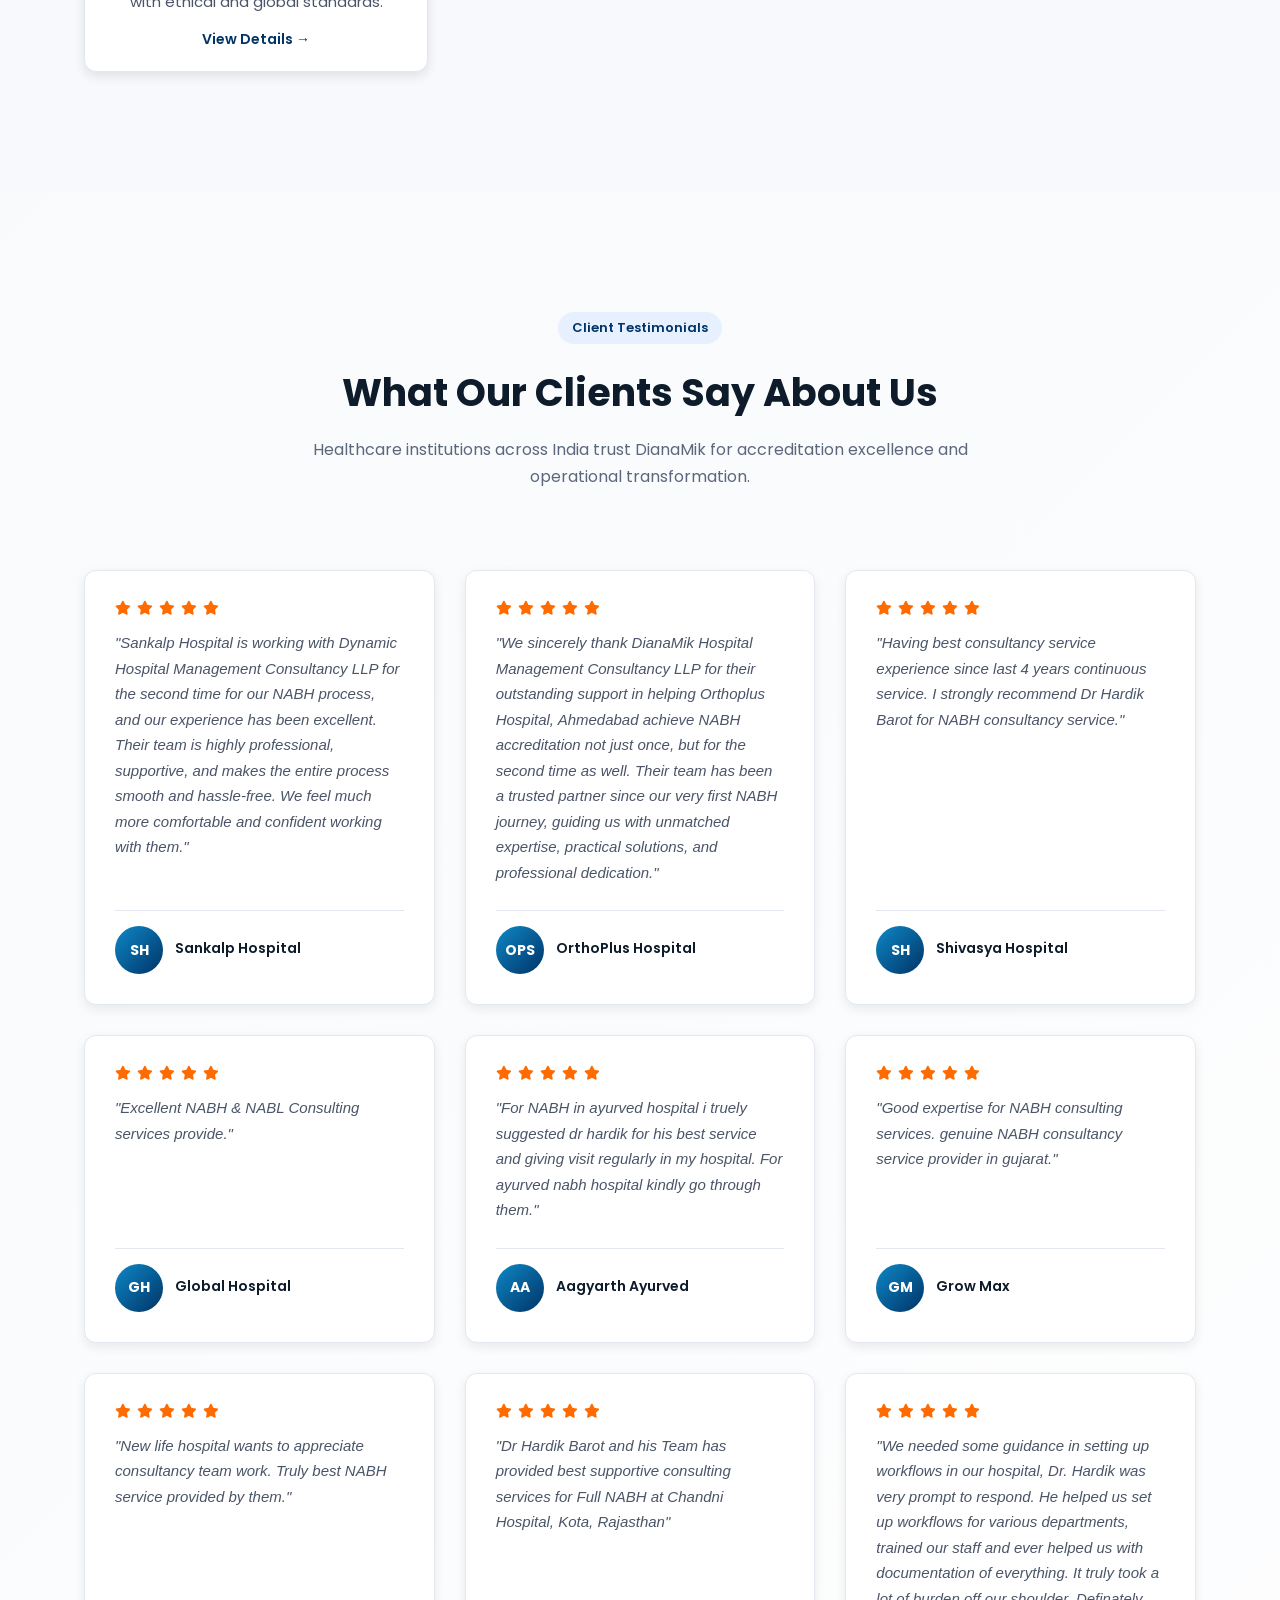
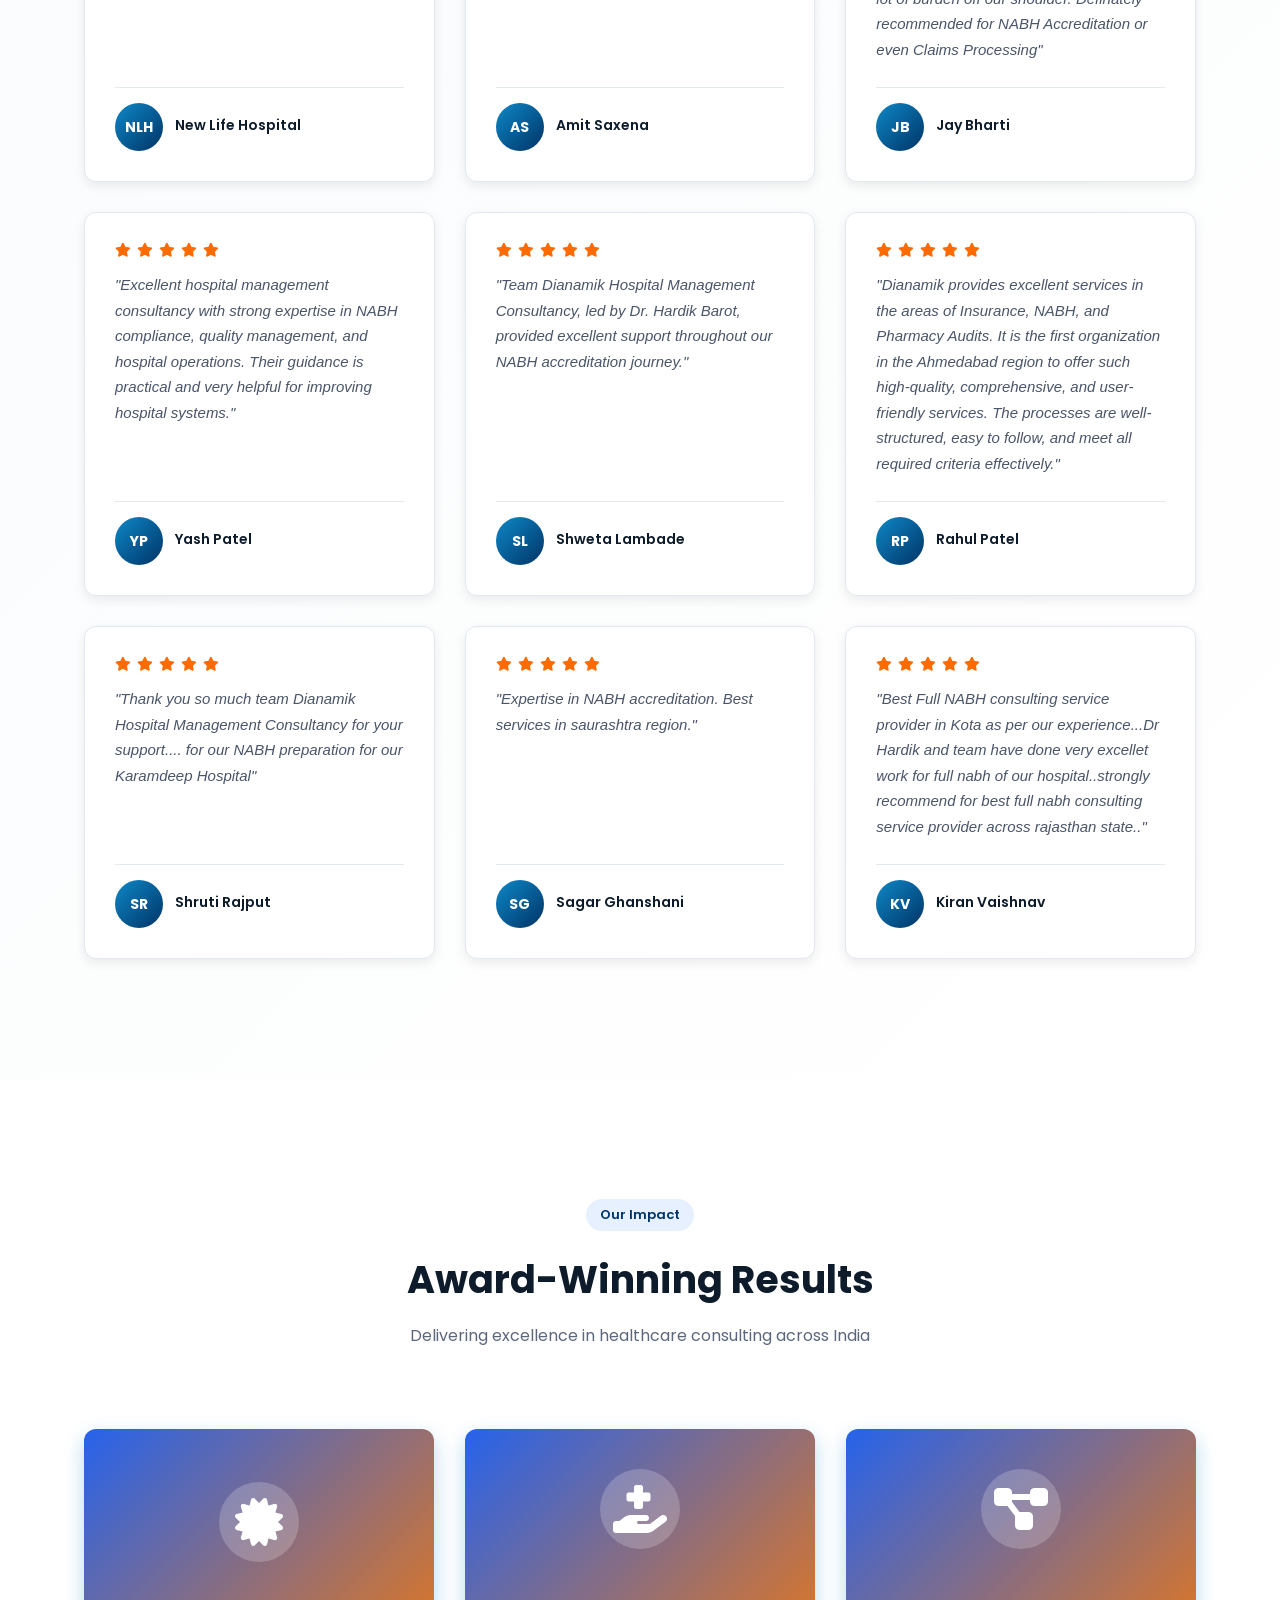
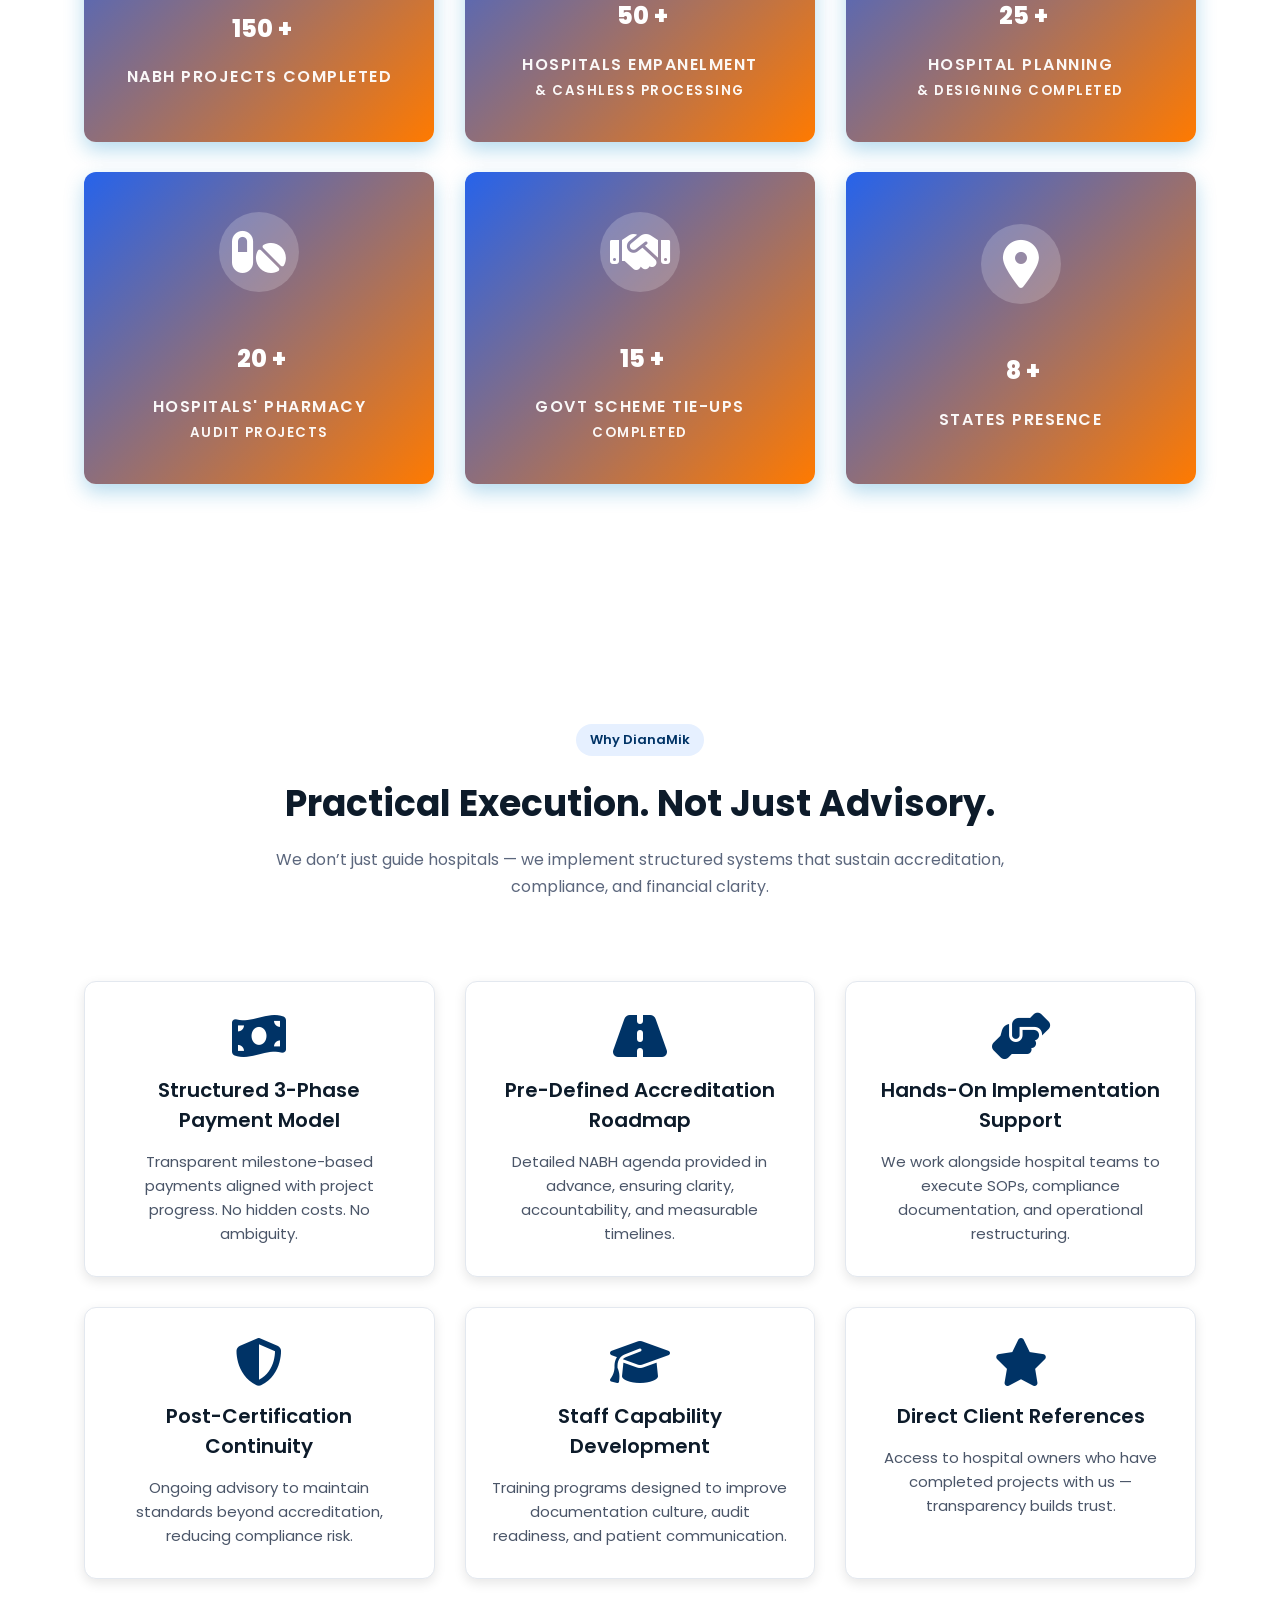
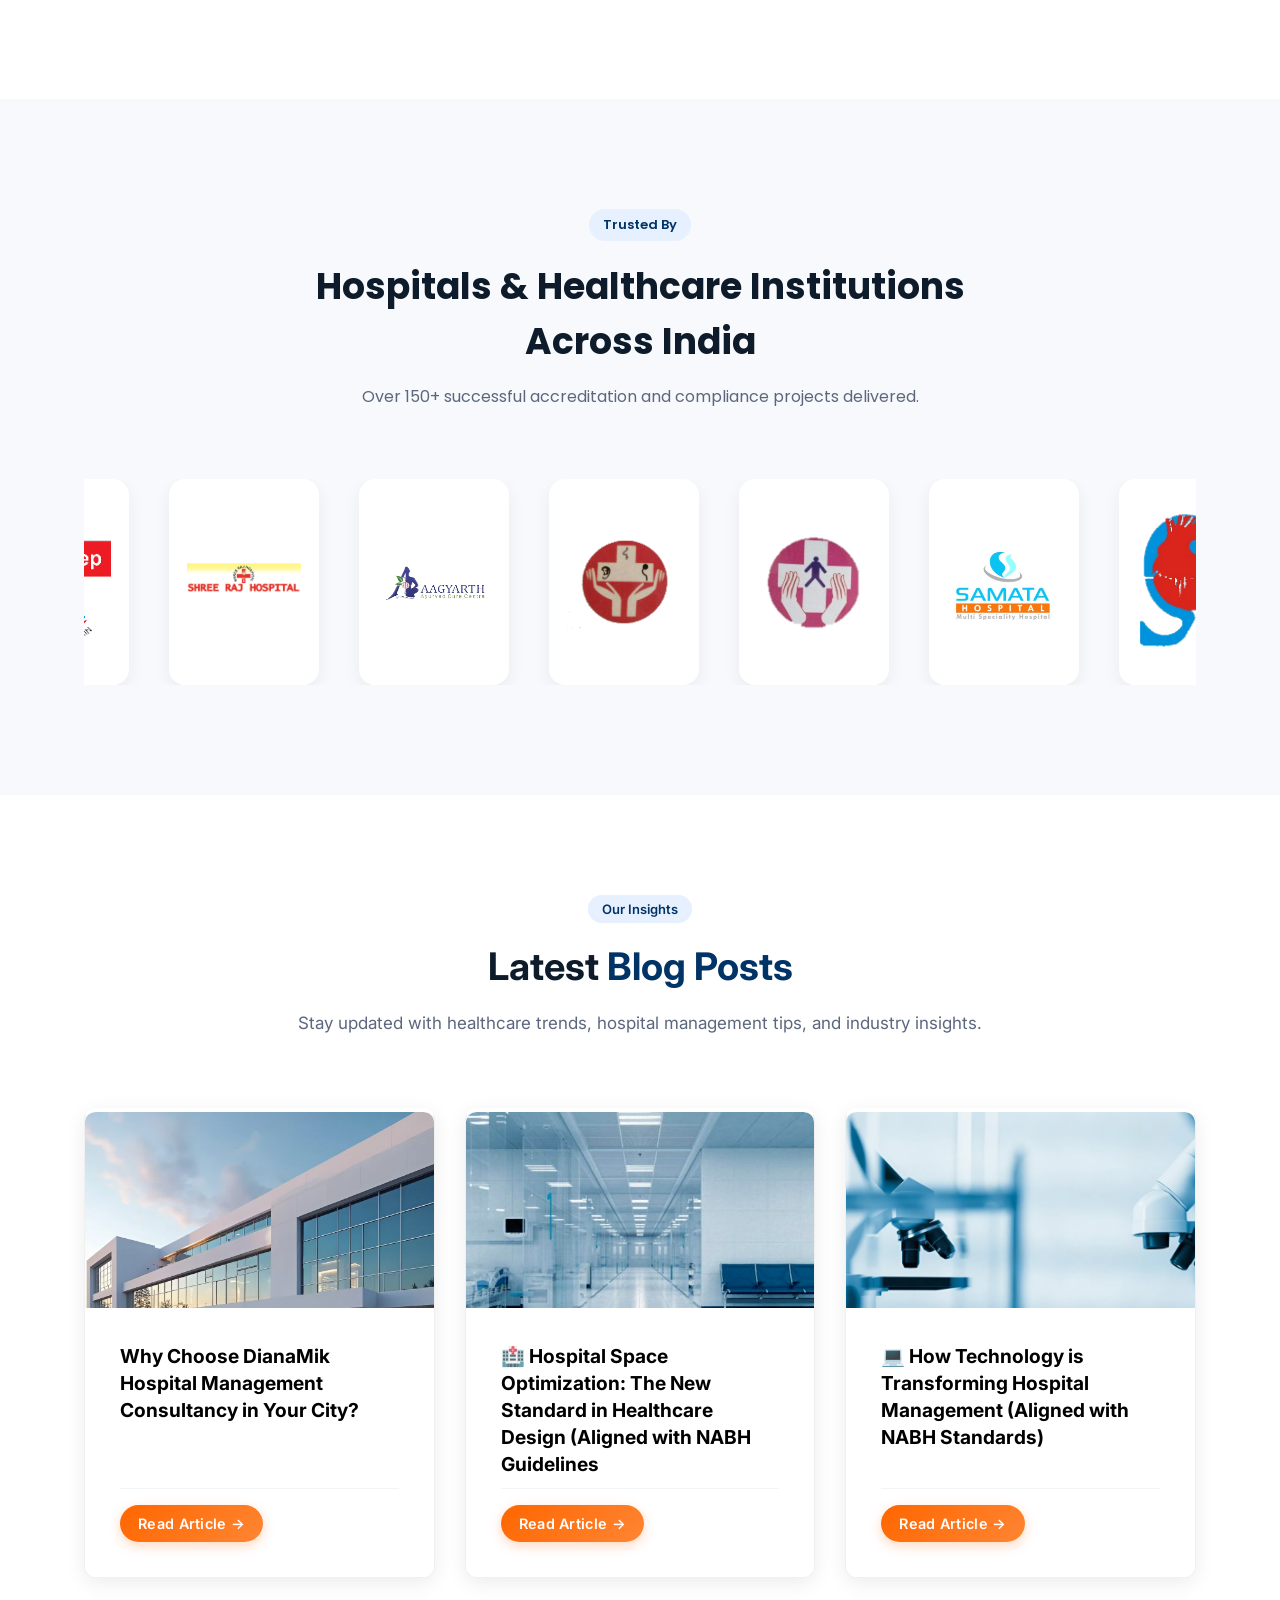
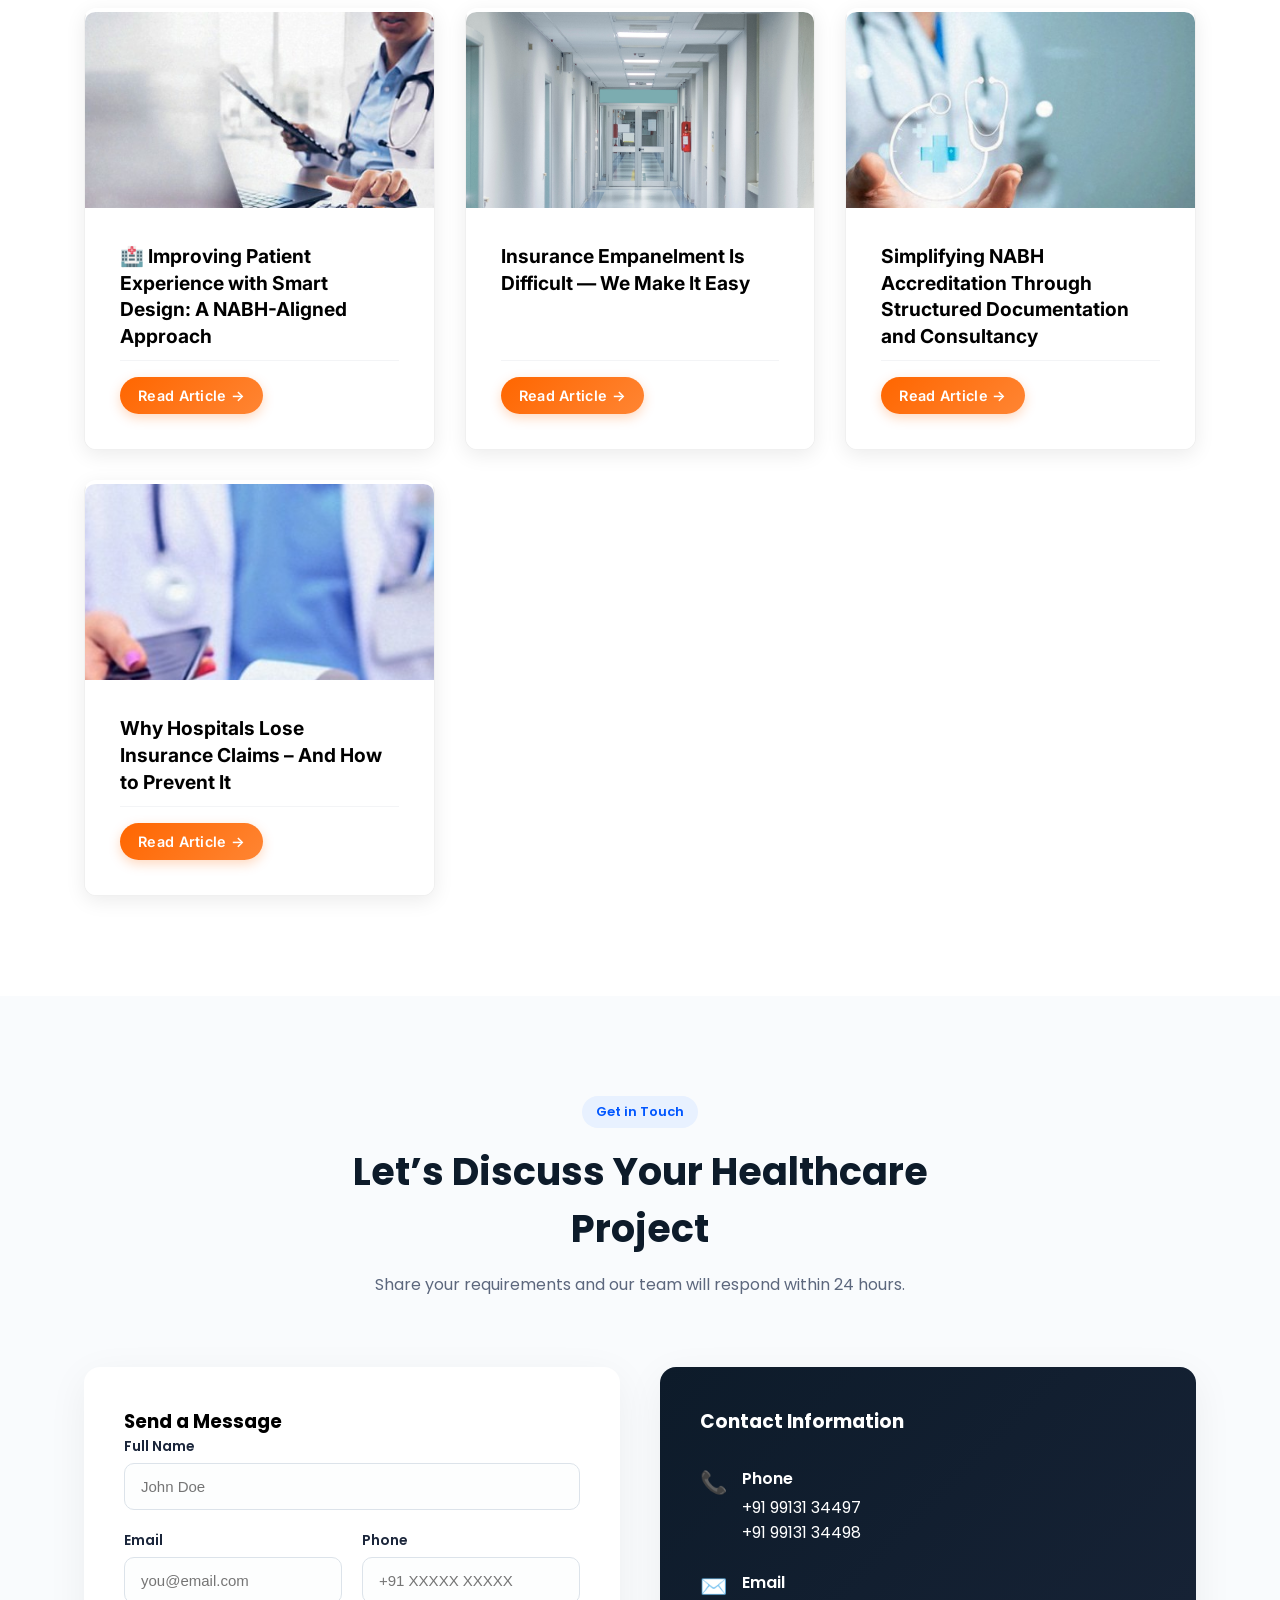
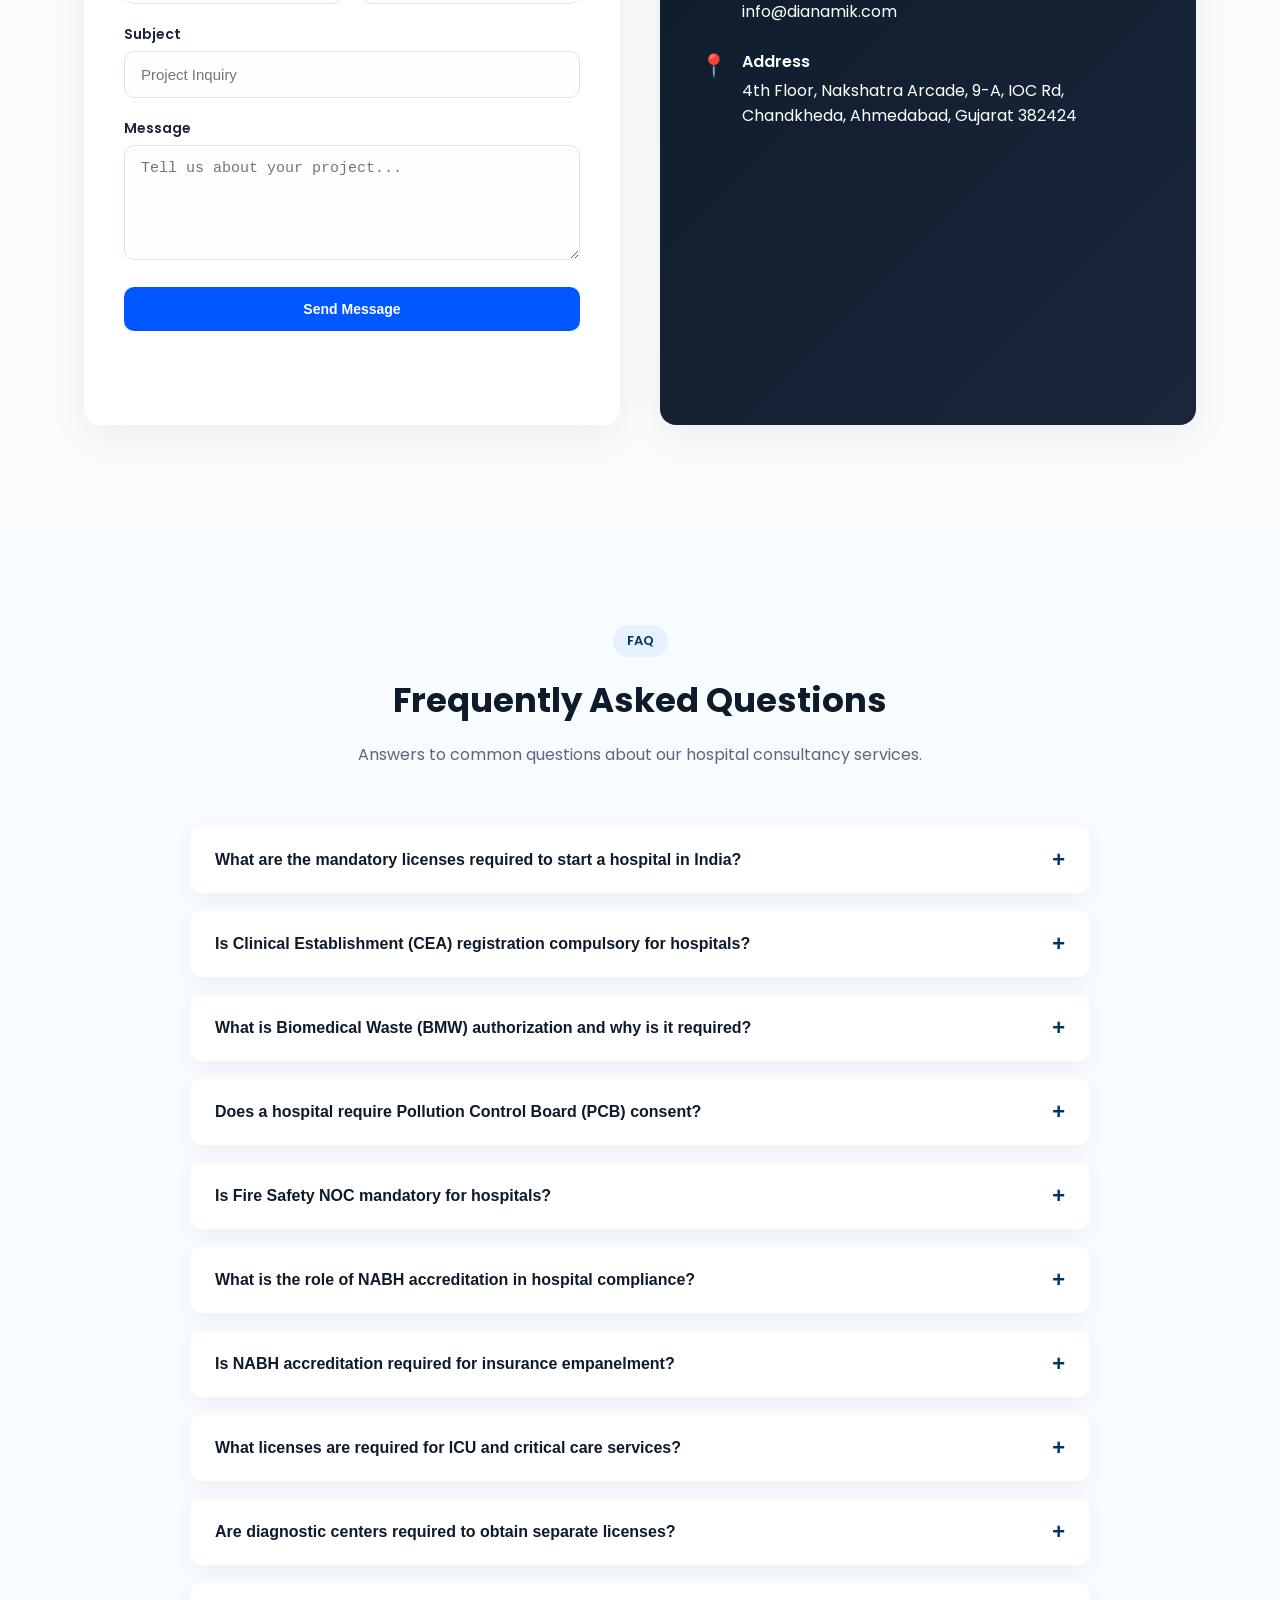
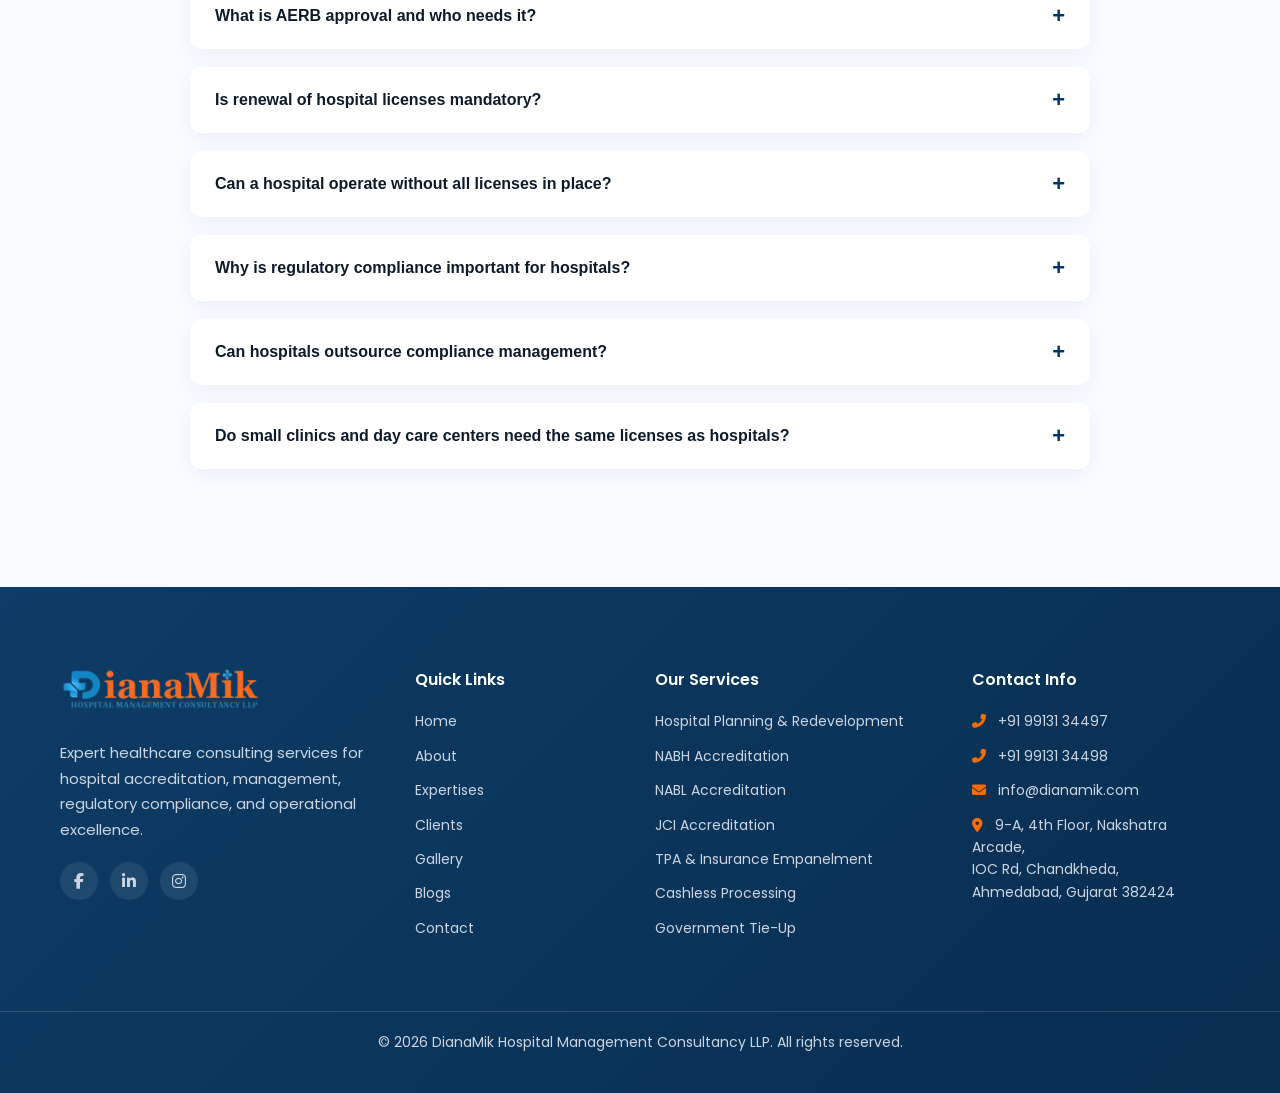
==== commit d8e040dd: "Added css version" ====
--- a/index.html
+++ b/index.html
@@ -22,7 +22,7 @@
       name="description"
       content="DianaMik Consultancy provides expert NABH & NABL accreditation support, hospital planning, and healthcare quality consultancy services across India."
     />
-    <link rel="stylesheet" href="./css/style.css" />
+    <link rel="stylesheet" href="./css/style.css?v=1.1" />
     <link rel="stylesheet" href="./blogs/blogs.css" />
     <link rel="stylesheet" href="./about/clients.css" />
 
